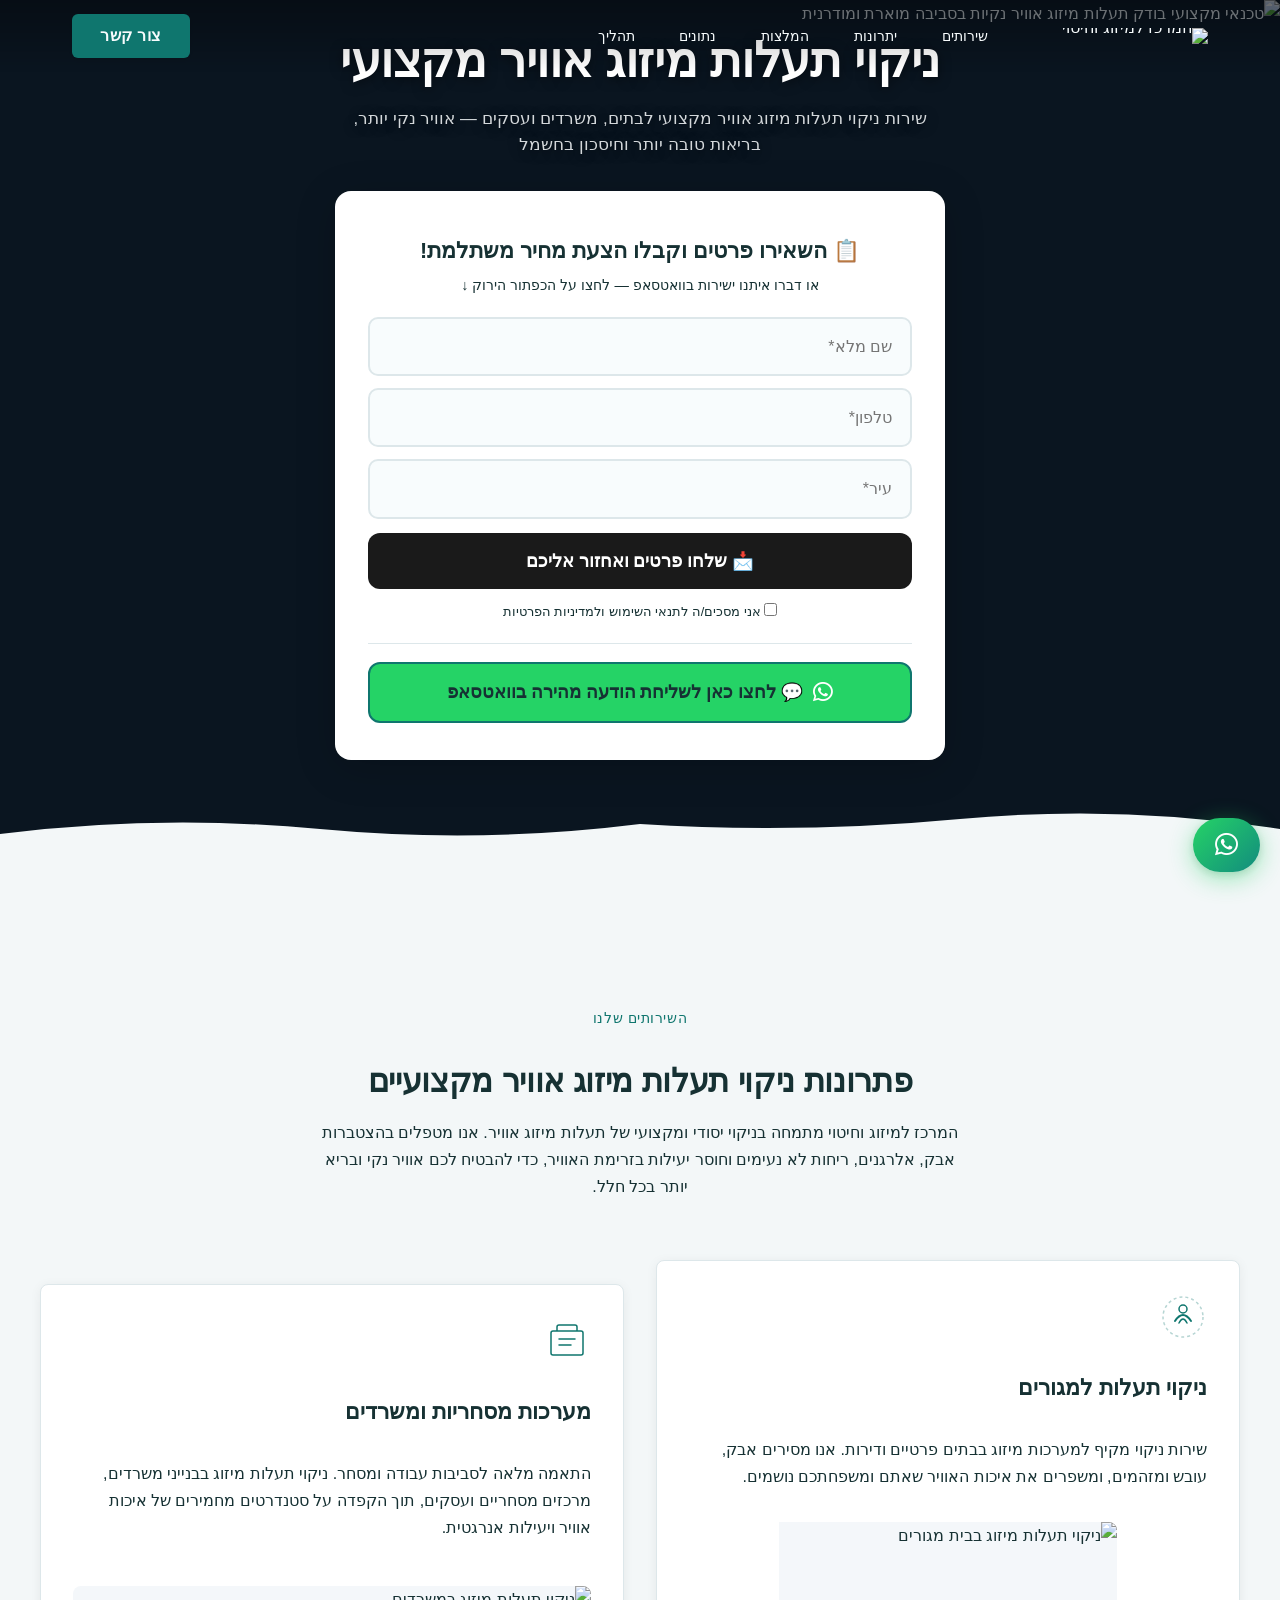
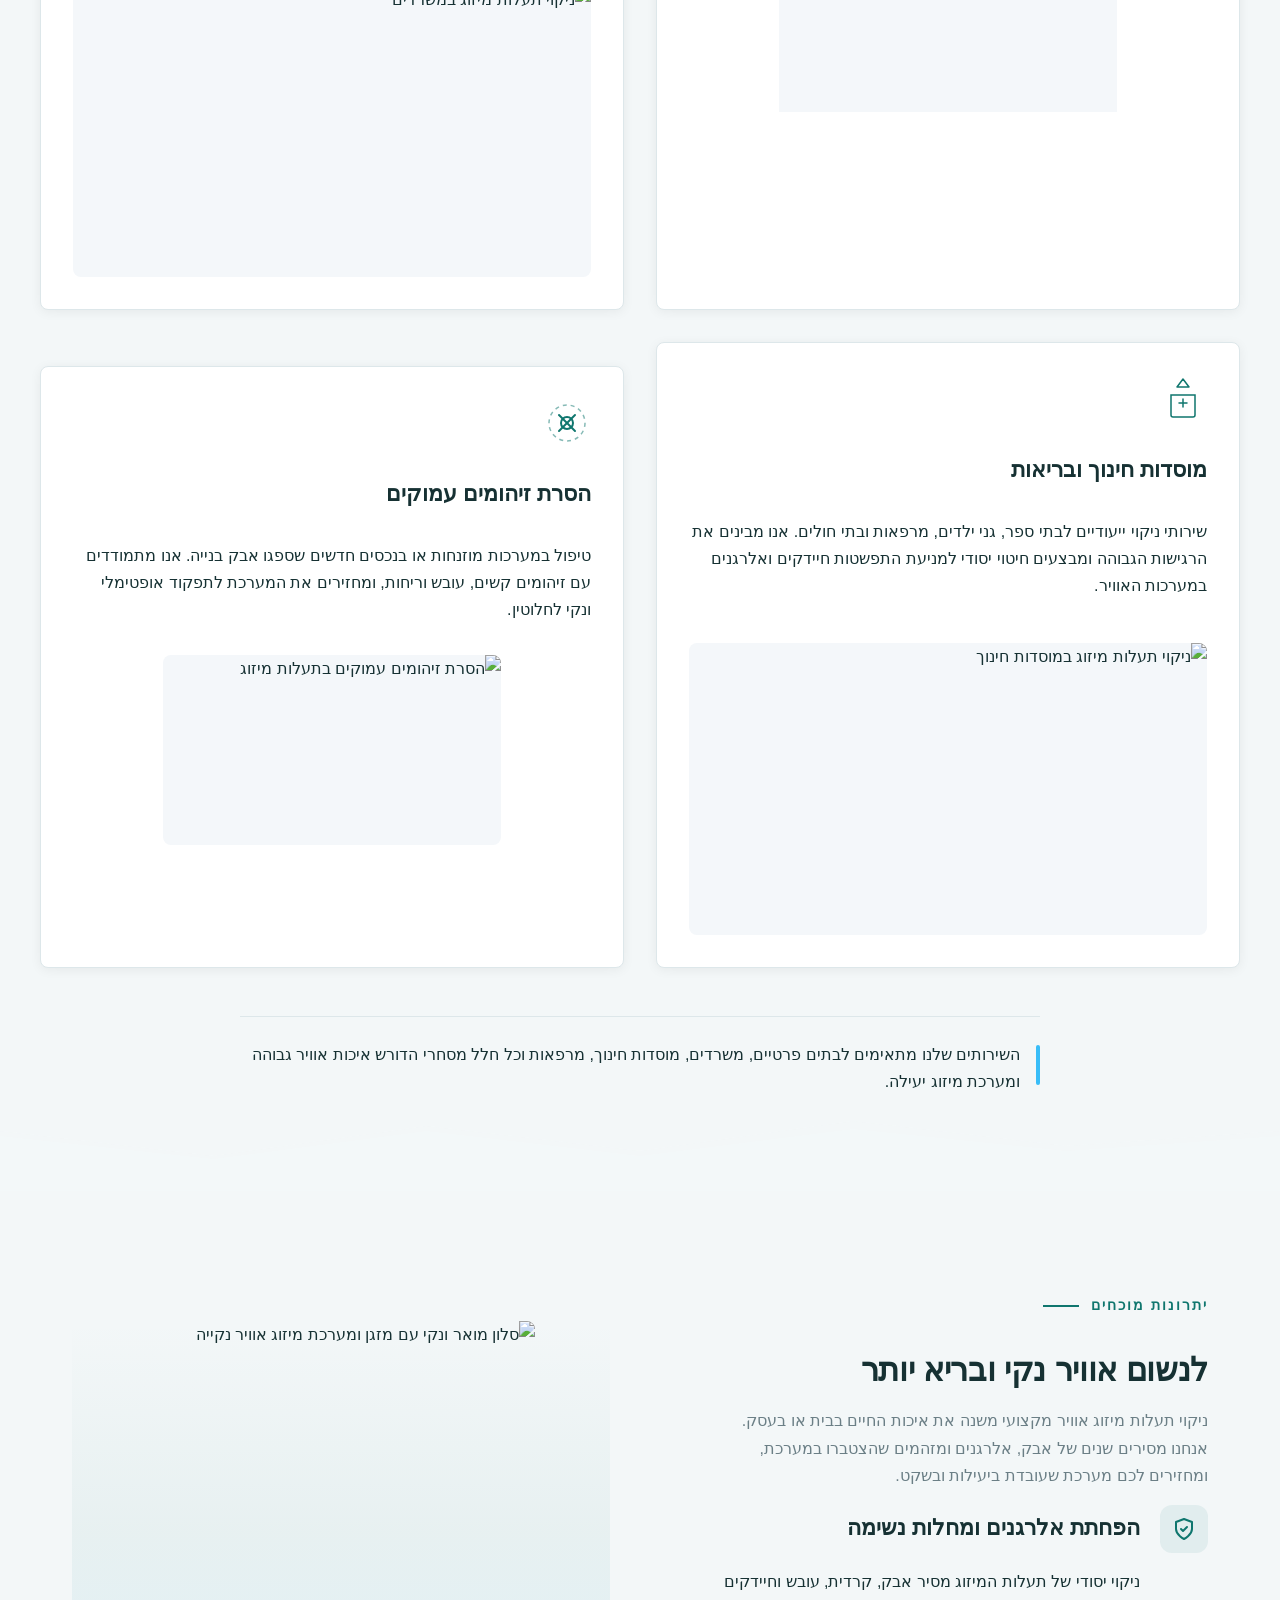
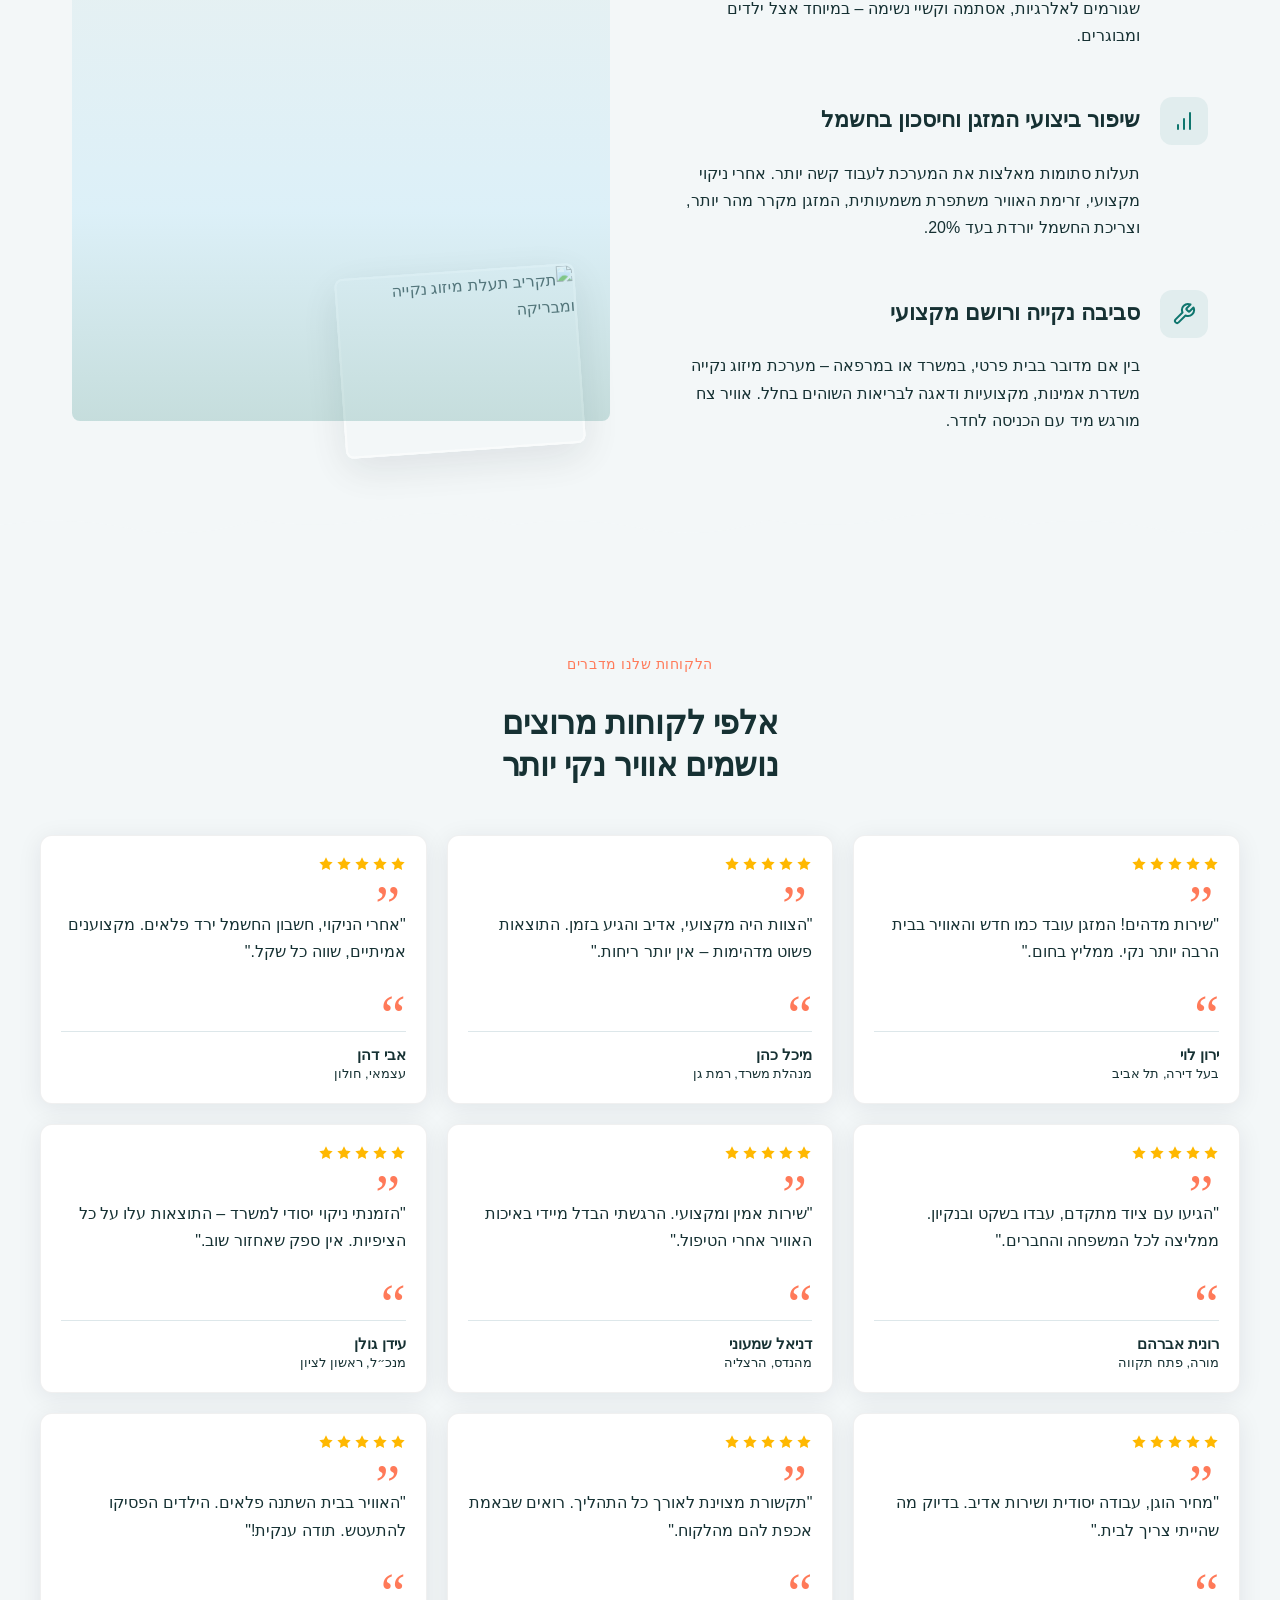
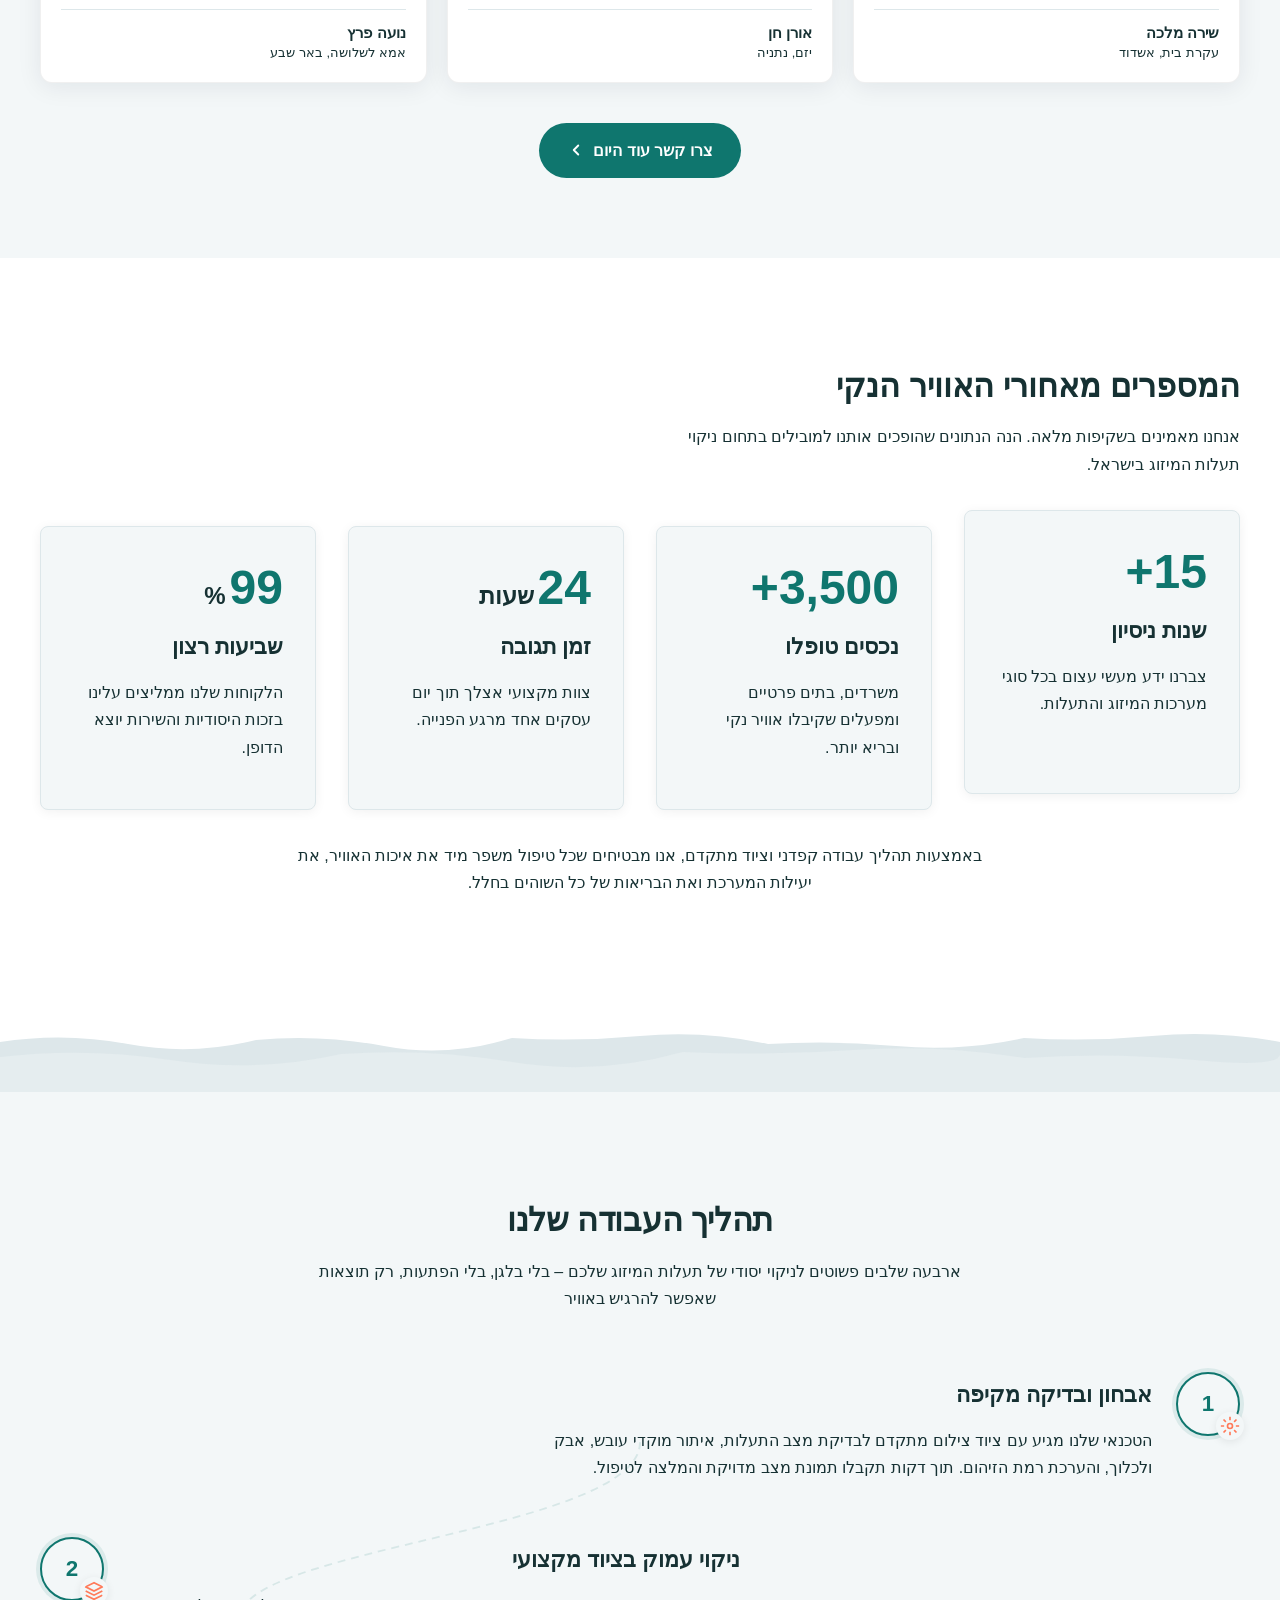
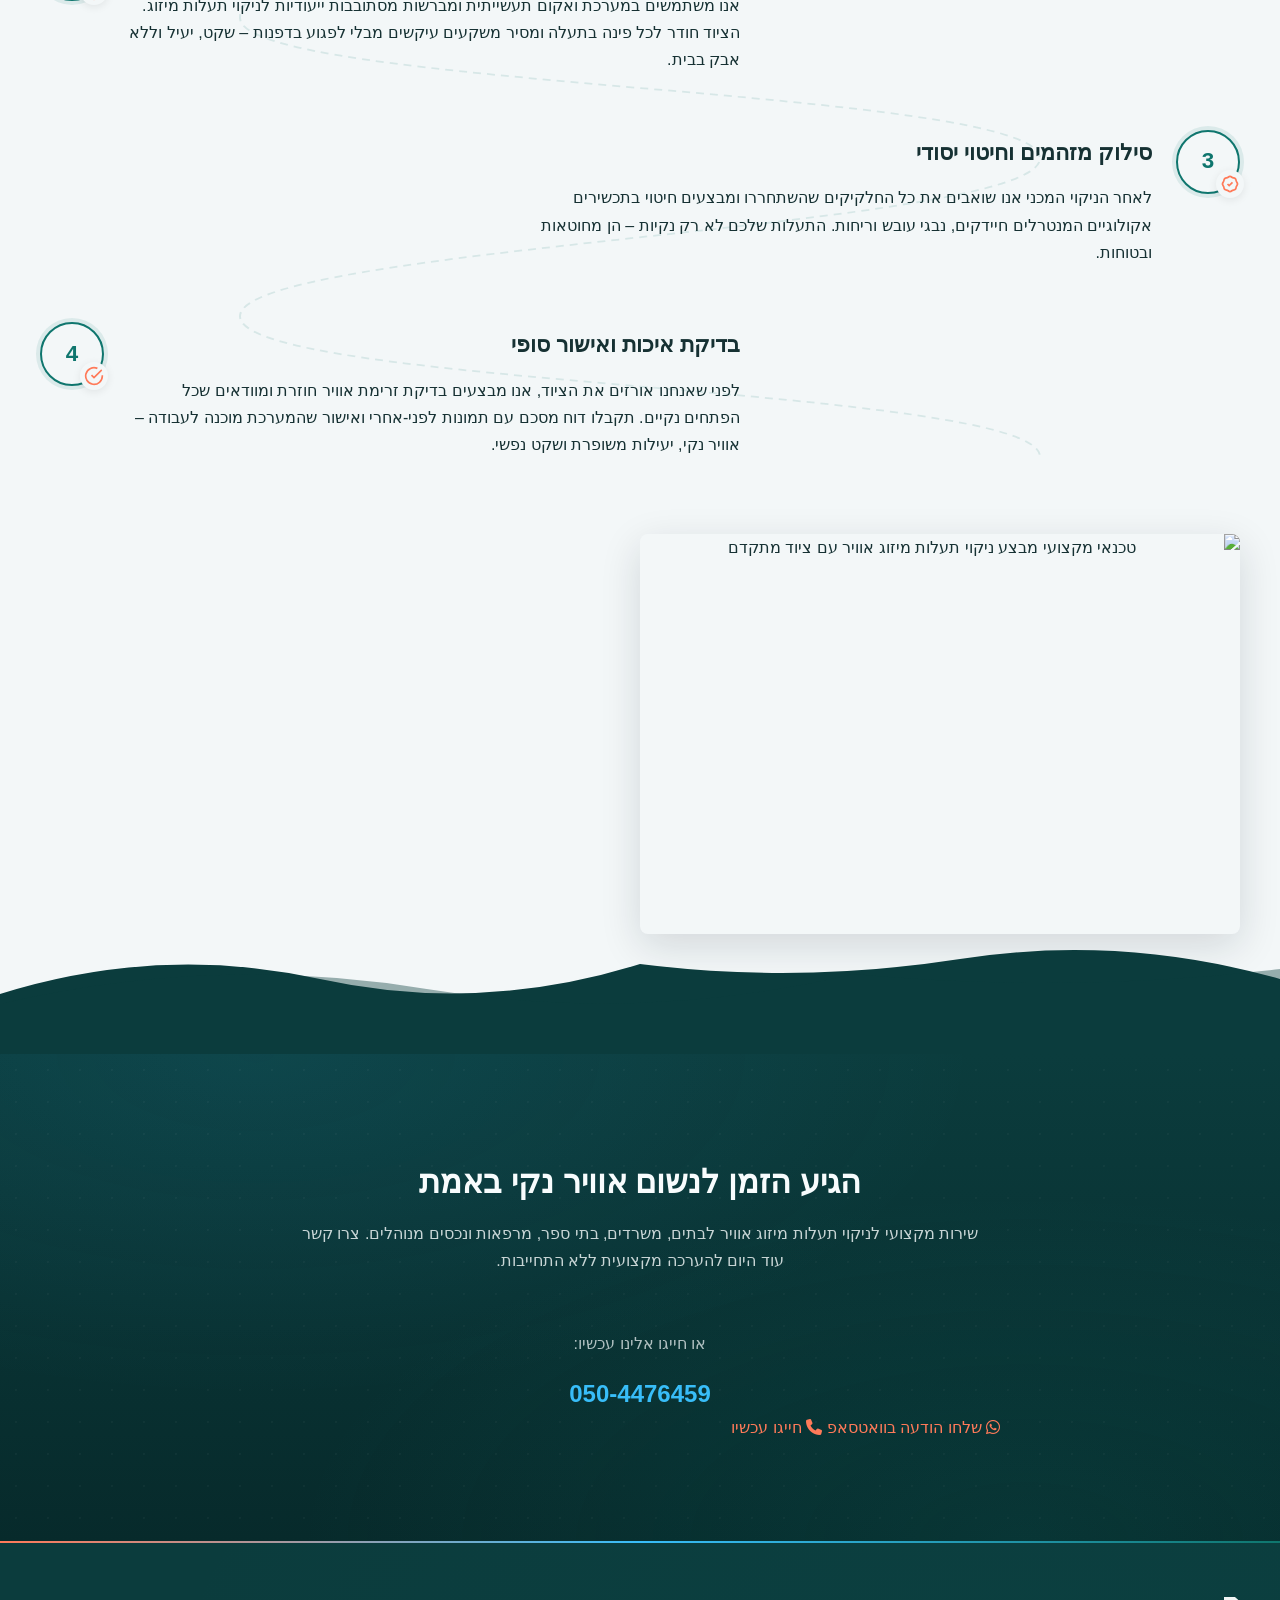
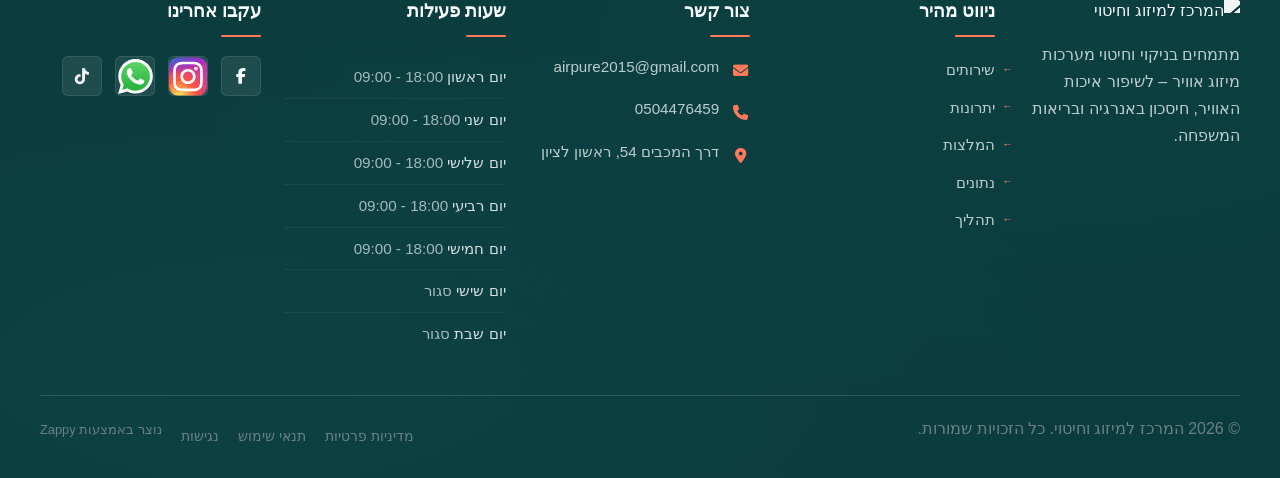
==== public/index.html @ e96dd07a "Background sync: Progressive GitHub Sync" ====
<!DOCTYPE html>
<html lang="he" dir="rtl">
<head>
    <meta charset="UTF-8">
    <meta name="viewport" content="width=device-width, initial-scale=1.0">
    <meta name="robots" content="index, follow">
    <title>ניקוי צינורות מיזוג אוויר מקצועי — המרכז למיזוג וחיטוי</title>
    <meta name="description" content="מחפשים שירותי ניקוי תעלות מיזוג אוויר שיחזירו לכם אוויר נקי ובריא? במרכז למיזוג וחיטוי אנו מתמחים בניקוי יסודי של מערכות מיזוג, לשיפור איכות האוויר ויעילות המערכת. הזמינו עכשיו!">
    <meta name="keywords" content="שירותי ניקוי תעלות, ניקוי תעלות מיזוג אוויר, ניקוי מערכות מיזוג, שירותי מיזוג וחיטוי, תחזוקת מיזוג אוויר">
    
    <!-- Favicons -->
    <link rel="icon" type="image/x-icon" href="/assets/favicon.ico">
    <link rel="icon" type="image/png" sizes="16x16" href="/assets/favicon-16x16.png">
    <link rel="icon" type="image/png" sizes="32x32" href="/assets/favicon-32x32.png">
    <link rel="icon" type="image/png" sizes="48x48" href="/assets/favicon-48x48.png">
    <link rel="icon" type="image/png" sizes="192x192" href="/assets/favicon-192x192.png">
    <link rel="icon" type="image/png" sizes="512x512" href="/assets/favicon-512x512.png">
    <link rel="apple-touch-icon" href="/assets/apple-touch-icon.png">
    <!-- Zappy Analytics -->
<script>
(function() {
  'use strict';
  
  // Configuration
  var config = {
    websiteId: 'f05576a7-77d9-4b9e-bd73-1e20afb5a712',
    apiUrl: 'https://api.zappy5.com/api/analytics/track',
    sessionDuration: 30 * 60 * 1000, // 30 minutes
    visitorDuration: 30 * 24 * 60 * 60 * 1000, // 30 days
    trackPageViews: true,
    trackClicks: true,
    trackFormSubmissions: true
  };
  
  // Generate or retrieve persistent visitor ID (30 days)
  function getVisitorId() {
    var visitorKey = 'zappy_visitor_' + config.websiteId;
    var visitor = null;
    
    try {
      visitor = localStorage.getItem(visitorKey);
      if (visitor) {
        var visitorData = JSON.parse(visitor);
        var now = Date.now();
        
        // Check if visitor ID is still valid (30 days)
        if (now - visitorData.created < config.visitorDuration) {
          // Update last seen timestamp
          visitorData.lastSeen = now;
          localStorage.setItem(visitorKey, JSON.stringify(visitorData));
          return visitorData.id;
        }
      }
    } catch (e) {
      console.warn('Zappy Analytics: LocalStorage not available');
    }
    
    // Generate new visitor ID
    var newVisitorId = 'zv_' + Date.now() + '_' + Math.random().toString(36).substr(2, 9);
    
    try {
      localStorage.setItem(visitorKey, JSON.stringify({
        id: newVisitorId,
        created: Date.now(),
        lastSeen: Date.now()
      }));
    } catch (e) {
      // Continue without local storage
    }
    
    return newVisitorId;
  }
  
  // Generate or retrieve session ID (30 minutes)
  function getSessionId() {
    var sessionKey = 'zappy_session_' + config.websiteId;
    var session = null;
    
    try {
      session = sessionStorage.getItem(sessionKey);
      if (session) {
        var sessionData = JSON.parse(session);
        var now = Date.now();
        
        // Check if session is still valid
        if (now - sessionData.timestamp < config.sessionDuration) {
          // Update timestamp
          sessionData.timestamp = now;
          sessionStorage.setItem(sessionKey, JSON.stringify(sessionData));
          return sessionData.id;
        }
      }
    } catch (e) {
      console.warn('Zappy Analytics: SessionStorage not available');
    }
    
    // Generate new session ID
    var newSessionId = 'zs_' + Date.now() + '_' + Math.random().toString(36).substr(2, 9);
    
    try {
      sessionStorage.setItem(sessionKey, JSON.stringify({
        id: newSessionId,
        timestamp: Date.now()
      }));
    } catch (e) {
      // Continue without session storage
    }
    
    return newSessionId;
  }
  
  var visitorId = getVisitorId();
  var sessionId = getSessionId();
  
  // Track an event
  function trackEvent(eventType, data) {
    data = data || {};
    
    var eventData = {
      website_id: config.websiteId,
      event_type: eventType,
      page_path: window.location.pathname,
      referrer: document.referrer || 'direct',
      visitor_id: visitorId,
      session_id: sessionId,
      metadata: data
    };
    
    // Use sendBeacon if available (better for page unload events)
    if (navigator.sendBeacon) {
      var blob = new Blob([JSON.stringify(eventData)], { type: 'application/json' });
      navigator.sendBeacon(config.apiUrl, blob);
    } else {
      // Fallback to fetch
      fetch(config.apiUrl, {
        method: 'POST',
        headers: {
          'Content-Type': 'application/json'
        },
        body: JSON.stringify(eventData),
        keepalive: true
      }).catch(function(error) {
        console.warn('Zappy Analytics: Failed to track event', error);
      });
    }
  }
  
  // Track page view
  if (config.trackPageViews) {
    trackEvent('pageview', {
      title: document.title,
      url: window.location.href
    });
  }
  
  // Track clicks on important elements
  if (config.trackClicks) {
    document.addEventListener('click', function(e) {
      var target = e.target;
      
      // Track button clicks (counted as actions)
      if (target.tagName === 'BUTTON' || target.closest('button')) {
        var button = target.tagName === 'BUTTON' ? target : target.closest('button');
        trackEvent('click', {
          element: 'button',
          text: button.textContent.trim().substring(0, 100),
          id: button.id || null,
          class: button.className || null
        });
      }
      
      // Track link clicks (navigation - not counted as actions)
      else if (target.tagName === 'A' || target.closest('a')) {
        var link = target.tagName === 'A' ? target : target.closest('a');
        trackEvent('navigation', {
          element: 'link',
          text: link.textContent.trim().substring(0, 100),
          href: link.href,
          external: link.hostname !== window.location.hostname
        });
      }
    }, true);
  }
  
  // Track form submissions
  if (config.trackFormSubmissions) {
    document.addEventListener('submit', function(e) {
      var form = e.target;
      
      trackEvent('form_submit', {
        form_id: form.id || null,
        form_name: form.name || null,
        form_action: form.action || null,
        form_method: form.method || 'GET'
      });
    }, true);
  }
  
  // Track time on page (send on page unload)
  var pageLoadTime = Date.now();
  
  window.addEventListener('beforeunload', function() {
    var timeOnPage = Math.floor((Date.now() - pageLoadTime) / 1000); // in seconds
    
    trackEvent('page_unload', {
      time_on_page: timeOnPage,
      page_path: window.location.pathname
    });
  });
  
  // Expose tracking function globally for custom events
  window.zappyAnalytics = {
    track: trackEvent,
    getVisitorId: function() { return visitorId; },
    getSessionId: function() { return sessionId; }
  };
  
})();
</script>
<!-- End Zappy Analytics -->
    <meta property="og:title" content="ניקוי צינורות מיזוג אוויר מקצועי — המרכז למיזוג וחיטוי">
    <meta property="og:description" content="מחפשים שירותי ניקוי תעלות מיזוג אוויר שיחזירו לכם אוויר נקי ובריא? במרכז למיזוג וחיטוי אנו מתמחים בניקוי יסודי של מערכות מיזוג, לשיפור איכות האוויר ויעילות המערכת. הזמינו עכשיו!">
    <meta name="twitter:card" content="summary_large_image">
    <meta name="twitter:title" content="ניקוי צינורות מיזוג אוויר מקצועי — המרכז למיזוג וחיטוי">
    <meta name="twitter:description" content="מחפשים שירותי ניקוי תעלות מיזוג אוויר שיחזירו לכם אוויר נקי ובריא? במרכז למיזוג וחיטוי אנו מתמחים בניקוי יסודי של מערכות מיזוג, לשיפור איכות האוויר ויעילות המערכת. הזמינו עכשיו!">
    <script type="application/ld+json">{"@context":"https://schema.org","@graph":[{"@type":"LocalBusiness","@id":"https://hamerkaz-lemizug-vehituy.zappy5.app#organization","name":"המרכז למיזוג וחיטוי","url":"https://hamerkaz-lemizug-vehituy.zappy5.app","description":"A professional air conditioning duct cleaning company focused on high conversion. The business provides specialized cleaning services for AC ducts, targeting homeowners and businesses who want clean, healthy air and efficient cooling systems.","address":{"@type":"PostalAddress","streetAddress":"דרך המכבים 54, ראשון לציון "},"contactPoint":[{"@type":"ContactPoint","contactType":"customer service","email":"airpure2015@gmail.com","telephone":"0504476459"}]},{"@type":"WebSite","@id":"https://hamerkaz-lemizug-vehituy.zappy5.app#website","url":"https://hamerkaz-lemizug-vehituy.zappy5.app","name":"המרכז למיזוג וחיטוי","publisher":{"@id":"https://hamerkaz-lemizug-vehituy.zappy5.app#organization"}},{"@type":"ContactPage","@id":"https://hamerkaz-lemizug-vehituy.zappy5.app#contactpage","url":"https://hamerkaz-lemizug-vehituy.zappy5.app","name":"ניקוי צינורות מיזוג אוויר מקצועי — המרכז למיזוג וחיטוי","mainEntity":{"@id":"https://hamerkaz-lemizug-vehituy.zappy5.app#organization"},"potentialAction":{"@type":"CommunicateAction","target":{"@type":"EntryPoint","urlTemplate":"https://hamerkaz-lemizug-vehituy.zappy5.app/api/email/contact-form","actionPlatform":["http/method=POST"],"contentType":"application/json"},"instrument":[{"@type":"PropertyValue","name":"name","propertyID":"text","valueRequired":true,"description":"שם מלא*"},{"@type":"PropertyValue","name":"phone","propertyID":"tel","valueRequired":true,"description":"טלפון*"},{"@type":"PropertyValue","name":"city","propertyID":"text","valueRequired":true,"description":"עיר*"},{"@type":"PropertyValue","name":"privacy_consent","propertyID":"checkbox","valueRequired":true}]}}]}</script>
    <meta property="og:type" content="website">
  <meta property="og:locale" content="he_IL">
  
  
  
  
  
  <link rel="stylesheet" href="https://cdnjs.cloudflare.com/ajax/libs/font-awesome/6.4.0/css/all.min.css">
  <style>
    .skip-link { position: absolute; top: 0; left: 0; transform: translateY(-200%); padding: 12px 18px; background: var(--bg-dark, #1a1a1a); color: var(--text-light, #fff); font-weight: 600; border-radius: 0 0 8px 0; z-index: 10000; }
    .skip-link:focus { transform: none; outline: 2px solid var(--ring, #fff); outline-offset: 2px; }
    :focus-visible { outline: 2px solid var(--ring, currentColor); outline-offset: 3px; }
  </style>


  
    <!-- Favicons -->
    <link rel="icon" type="image/x-icon" href="/assets/favicon.ico">
    <link rel="icon" type="image/png" sizes="16x16" href="/assets/favicon-16x16.png">
    <link rel="icon" type="image/png" sizes="32x32" href="/assets/favicon-32x32.png">
    <link rel="icon" type="image/png" sizes="48x48" href="/assets/favicon-48x48.png">
    <link rel="icon" type="image/png" sizes="192x192" href="/assets/favicon-192x192.png">
    <link rel="icon" type="image/png" sizes="512x512" href="/assets/favicon-512x512.png">
    <link rel="apple-touch-icon" href="/assets/apple-touch-icon.png">
    <!-- Cookie Consent -->
    <link rel="stylesheet" href="https://cdn.jsdelivr.net/npm/vanilla-cookieconsent@3/dist/cookieconsent.css">
    <script src="https://cdn.jsdelivr.net/npm/vanilla-cookieconsent@3/dist/cookieconsent.umd.js"></script>
    <!-- Mickidum Accessibility Toolbar -->
    <script src="https://cdn.jsdelivr.net/gh/mickidum/acc_toolbar/acctoolbar/acctoolbar.min.js"></script>

<style data-zappy-section-v2-css="true">
/* V2 Regenerated Section CSS */
.index-testimonials-section {
  background: var(--bg-light);
  color: var(--text-dark);
  padding: 80px 16px;
  position: relative;
  overflow: hidden;
}

.index-testimonials-section__container {
  max-width: 1200px;
  margin: 0 auto;
  position: relative;
  z-index: 2;
}

/* Header */
.index-testimonials-section__header {
  text-align: center;
  margin-bottom: 48px;
}

.index-testimonials-section__label {
  display: inline-block;
  font-size: 0.8rem;
  font-weight: 600;
  letter-spacing: 0.04em;
  text-transform: uppercase;
  color: var(--accent);
  margin-bottom: 12px;
}

.index-testimonials-section__title {
  font-size: 2.1rem;
  font-weight: 700;
  letter-spacing: -0.01em;
  line-height: 1.25;
  color: var(--text-dark);
  margin: 0;
}

/* Grid */
.index-testimonials-section__grid {
  display: grid;
  grid-template-columns: repeat(3, 1fr);
  gap: 20px;
  direction: rtl;
}

/* Card */
.index-testimonials-section__card {
  background: #FFFFFF;
  border-radius: 12px;
  box-shadow: 0 4px 24px rgba(13, 30, 46, 0.08);
  padding: 20px;
  border: 1px solid rgba(0, 0, 0, 0.06);
  display: flex;
  flex-direction: column;
  transition: transform 0.2s ease, box-shadow 0.2s ease;
  min-width: 0;
}

.index-testimonials-section__card:hover {
  transform: translateY(-4px);
  box-shadow: 0 12px 40px rgba(13, 30, 46, 0.14);
}

/* Stars */
.index-testimonials-section__stars {
  display: flex;
  gap: 2px;
  color: #FFB800;
  margin-bottom: 12px;
  flex-shrink: 0;
}

.index-testimonials-section__stars svg {
  width: 16px;
  height: 16px;
}

/* Quote */
.index-testimonials-section__quote {
  margin: 0 0 16px 0;
  flex-grow: 1;
}

.index-testimonials-section__quote p {
  font-size: 0.95rem;
  font-weight: 400;
  line-height: 1.7;
  color: var(--text-dark);
  margin: 0;
  text-align: right;
}

/* Author */
.index-testimonials-section__author {
  display: flex;
  flex-direction: column;
  border-top: 1px solid var(--border-light);
  padding-top: 12px;
  margin-top: auto;
}

.index-testimonials-section__name {
  font-weight: 700;
  font-size: 0.95rem;
  color: var(--text-dark);
  line-height: 1.4;
}

.index-testimonials-section__role {
  font-size: 0.8rem;
  color: var(--text-muted);
  line-height: 1.4;
}

/* CTA */
.index-testimonials-section__cta {
  text-align: center;
  margin-top: 40px;
}

.index-testimonials-section__button.btn-primary {
  background: var(--primary);
  color: #FFFFFF;
  padding: 14px 28px;
  border-radius: 50px;
  border: none;
  font-weight: 700;
  font-size: 1rem;
  display: inline-flex;
  align-items: center;
  gap: 8px;
  cursor: pointer;
  text-decoration: none;
  transition: background 0.2s ease, box-shadow 0.2s ease;
}

.index-testimonials-section__button.btn-primary:hover {
  background: #0a5e57;
  box-shadow: 0 12px 40px rgba(15, 118, 110, 0.3);
}

.index-testimonials-section__button.btn-primary svg {
  transform: rotate(180deg);
}

/* Responsive */
@media (max-width: 768px) {
  .index-testimonials-section {
    padding: 60px 16px;
  }

  .index-testimonials-section__header {
    margin-bottom: 32px;
  }

  .index-testimonials-section__title {
    font-size: 1.75rem;
  }

  .index-testimonials-section__grid {
    grid-template-columns: 1fr !important;
    gap: 16px;
  }

  .index-testimonials-section__card {
    padding: 16px;
  }

  .index-testimonials-section__cta {
    margin-top: 32px;
  }

  .index-testimonials-section__button.btn-primary {
    width: 100%;
    justify-content: center;
  }
}
</style>
    <link rel="stylesheet" href="/styles.css">
    <script>window.ZAPPY_WEBSITE_ID = "f05576a7-77d9-4b9e-bd73-1e20afb5a712"; window.ZAPPY_API_BASE = "https://api.zappy5.com";</script>

    <style id="zappy-dropdown-submenu-styles">
      /* ========== DESKTOP DROPDOWN SUBMENU STYLES ========== */
      /* Base styles for dropdown submenus - parent must be positioned */
      .nav-menu li:has(.sub-menu), nav li:has(.sub-menu), .navbar li:has(.sub-menu), #navMenu li:has(.sub-menu) { position: relative; }
      /* Submenu base - hidden by default */
      .nav-menu .sub-menu, nav .sub-menu, .navbar .sub-menu, #navMenu .sub-menu { display: block !important; position: absolute !important; top: 100%; left: 0; min-width: 220px; background: white; border-radius: 8px; box-shadow: 0 8px 25px rgba(0,0,0,0.15); padding: 8px 0; opacity: 0; visibility: hidden; transform: translateY(10px); transition: all 0.3s ease; z-index: 1000; list-style: none; pointer-events: none; }
      /* CRITICAL: Desktop hover styles to show dropdown */
      .nav-menu li:hover > .sub-menu, nav li:hover > .sub-menu, .navbar li:hover > .sub-menu, #navMenu li:hover > .sub-menu { opacity: 1 !important; visibility: visible !important; transform: translateY(0) !important; pointer-events: auto !important; }
      /* Submenu item styling */
      .sub-menu li { list-style: none; margin: 0; padding: 0; }
      .sub-menu a { display: block !important; padding: 10px 16px !important; color: var(--text-dark, #333) !important; font-weight: 500; text-decoration: none; white-space: nowrap; transition: background-color 0.2s; }
      .sub-menu .zappy-nav-child > a { padding-left: 28px !important; font-size: 0.9em !important; opacity: 0.85 !important; }
      [dir="rtl"] .sub-menu .zappy-nav-child > a, html[lang="he"] .sub-menu .zappy-nav-child > a, html[lang="ar"] .sub-menu .zappy-nav-child > a { padding-left: 10px !important; padding-right: 28px !important; }
      .sub-menu .zappy-nav-parent > a { font-weight: 600 !important; }
      .sub-menu a:hover { background-color: #f5f5f5; }
      /* RTL (Hebrew/Arabic) dropdown positioning */
      [dir="rtl"] .nav-menu .sub-menu, [dir="rtl"] nav .sub-menu, [dir="rtl"] .navbar .sub-menu, html[lang="he"] .nav-menu .sub-menu, html[lang="he"] nav .sub-menu, html[lang="he"] .navbar .sub-menu, html[lang="ar"] .nav-menu .sub-menu, html[lang="ar"] nav .sub-menu, html[lang="ar"] .navbar .sub-menu { left: auto !important; right: 0 !important; }
      /* Hide empty dropdown menus (exclude catalog sub-menus that use <a> children instead of <li>) */
      .sub-menu:empty, .sub-menu:not(:has(li:not(.zappy-hidden-menu-item))):not(:has(> a)), .sub-menu:not(:has(li)):not(:has(> a)) { display: none !important; opacity: 0 !important; visibility: hidden !important; pointer-events: none !important; }
      /* Desktop: show submenu on Menu Group hover */
      li:has(.menu-group-title):hover > .sub-menu { opacity: 1 !important; visibility: visible !important; transform: translateY(0) !important; pointer-events: auto !important; }
      /* Menu Group title styling */
      .nav-menu > li > .menu-group-title, #navMenu > li > .menu-group-title { display: inline-block; padding: 0.5rem 1rem; cursor: default; user-select: none; }
      
      /* ========== MOBILE SUBMENU STYLES ========== */
      @media (max-width: 768px) {
        .nav-menu .sub-menu, nav .sub-menu, .navbar .sub-menu, #navMenu .sub-menu { position: static !important; transform: none !important; box-shadow: none !important; background: transparent !important; max-height: 0; overflow: hidden; opacity: 0; visibility: hidden; transition: max-height 0.3s ease, opacity 0.3s ease; padding: 0 !important; border-radius: 0 !important; }
        .navbar .sub-menu.mobile-expanded, .nav-menu .sub-menu.mobile-expanded, #navMenu .sub-menu.mobile-expanded { max-height: none !important; overflow-y: visible !important; opacity: 1 !important; visibility: visible !important; padding: 8px 0 8px 16px !important; }
        [dir="rtl"] .sub-menu.mobile-expanded, html[lang="he"] .sub-menu.mobile-expanded { padding: 8px 16px 8px 0 !important; }
        /* Disable hover behavior on mobile */
        .nav-menu li:hover > .sub-menu, nav li:hover > .sub-menu, .navbar li:hover > .sub-menu, #navMenu li:hover > .sub-menu { opacity: 0; visibility: hidden; pointer-events: none; }
        .nav-menu li > .sub-menu.mobile-expanded, nav li > .sub-menu.mobile-expanded, .navbar li > .sub-menu.mobile-expanded, #navMenu li > .sub-menu.mobile-expanded { opacity: 1 !important; visibility: visible !important; pointer-events: auto !important; }
        .nav-menu li:has(.sub-menu), nav li:has(.sub-menu), .navbar li:has(.sub-menu), #navMenu li:has(.sub-menu) { display: flex !important; flex-wrap: wrap !important; align-items: center !important; position: relative !important; min-height: 44px !important; }
        .nav-menu li:has(.sub-menu) > a, nav li:has(.sub-menu) > a, .navbar li:has(.sub-menu) > a, #navMenu li:has(.sub-menu) > a { flex: 1 !important; min-width: 0 !important; }
        .nav-menu li:has(.sub-menu) > .menu-group-title, nav li:has(.sub-menu) > .menu-group-title, .navbar li:has(.sub-menu) > .menu-group-title, #navMenu li:has(.sub-menu) > .menu-group-title { flex: 1 !important; min-width: 0 !important; padding: 0 !important; line-height: inherit !important; }
        .nav-menu li:has(.sub-menu) > .sub-menu, nav li:has(.sub-menu) > .sub-menu, .navbar li:has(.sub-menu) > .sub-menu, #navMenu li:has(.sub-menu) > .sub-menu { flex-basis: 100% !important; width: 100% !important; }
        .nav-menu li:has(.sub-menu) > a [class*="chevron"], .nav-menu li:has(.sub-menu) > a [class*="arrow"], .nav-menu li:has(.sub-menu) > a .fa-chevron-down, .nav-menu li:has(.sub-menu) > a .fa-angle-down, nav li:has(.sub-menu) > a [class*="chevron"], nav li:has(.sub-menu) > a [class*="arrow"], #navMenu li:has(.sub-menu) > a [class*="chevron"], #navMenu li:has(.sub-menu) > a [class*="arrow"] { display: none !important; visibility: hidden !important; }
        .mobile-submenu-toggle { display: flex !important; align-items: center !important; justify-content: center !important; width: 44px !important; height: auto !important; background: transparent !important; border: none !important; cursor: pointer !important; color: var(--text-light) !important; position: static !important; flex-shrink: 0 !important; align-self: stretch !important; z-index: 2 !important; padding: 0 !important; margin: 0 !important; }
        .mobile-submenu-toggle::after { content: '' !important; width: 0 !important; height: 0 !important; border-left: 6px solid transparent !important; border-right: 6px solid transparent !important; border-top: 7px solid currentColor !important; transition: transform 0.3s ease !important; }
        .mobile-submenu-toggle.expanded::after { transform: rotate(180deg) !important; }
        .sub-menu a { padding: 10px 0 !important; display: block !important; color: var(--text-light) !important; white-space: normal !important; }
        .sub-menu .zappy-nav-child > a { padding-left: 28px !important; font-size: 0.9em !important; opacity: 0.85 !important; }
        [dir="rtl"] .sub-menu .zappy-nav-child > a, html[lang="he"] .sub-menu .zappy-nav-child > a, html[lang="ar"] .sub-menu .zappy-nav-child > a { padding-left: 0 !important; padding-right: 28px !important; }
        .sub-menu .zappy-nav-parent > a { font-weight: 600 !important; }
        .nav-menu.active, #navMenu.active { max-width: 100vw !important; overflow-x: hidden !important; box-sizing: border-box !important; }
        .navbar .sub-menu li a, nav.navbar .sub-menu li a, .zappy-products-dropdown .sub-menu a { color: var(--text-light) !important; }
      }
      @media (min-width: 769px) { .mobile-submenu-toggle { display: none !important; } }
    </style>

    <style id="zappy-widget-visibility">
      html[dir="rtl"] .whatsapp-float { right: 20px !important; left: auto !important; }
      html[dir="ltr"] .whatsapp-float, html:not([dir]) .whatsapp-float { left: 20px !important; right: auto !important; }
      html[dir="rtl"] #mic-access-tool-general-button, html[dir="rtl"] .mic-access-tool-general-button,
      html[dir="rtl"] #mic-init-access-tool .mic-access-tool-general-button,
      html[dir="rtl"] #mic-init-access-tool #mic-access-tool-general-button,
      html[dir="rtl"] ._access-icon { left: 20px !important; right: auto !important; }
      html[dir="ltr"] #mic-access-tool-general-button, html[dir="ltr"] .mic-access-tool-general-button,
      html[dir="ltr"] #mic-init-access-tool .mic-access-tool-general-button,
      html[dir="ltr"] #mic-init-access-tool #mic-access-tool-general-button,
      html[dir="ltr"] ._access-icon,
      html:not([dir]) #mic-access-tool-general-button, html:not([dir]) .mic-access-tool-general-button,
      html:not([dir]) #mic-init-access-tool .mic-access-tool-general-button,
      html:not([dir]) #mic-init-access-tool #mic-access-tool-general-button,
      html:not([dir]) ._access-icon { right: 20px !important; left: auto !important; }
      @media (max-width: 768px) { .whatsapp-float { display: flex !important; } }
      @media (min-width: 769px) { .whatsapp-float { display: flex !important; } }
      @media (max-width: 768px) {
        #mic-access-tool-general-button, .mic-access-tool-general-button,
        #mic-init-access-tool .mic-access-tool-general-button, #mic-init-access-tool #mic-access-tool-general-button,
        ._access-icon { display: flex !important; visibility: visible !important; opacity: 1 !important; pointer-events: auto !important; }
        #mic-access-tool-box.opened-mic-access-tool, .mic-access-tool-box.opened-mic-access-tool,
        #mic-init-access-tool #mic-access-tool-box.opened-mic-access-tool {
          visibility: visible !important; opacity: 1 !important; pointer-events: auto !important;
        }
      }
      @media (min-width: 769px) {
        #mic-access-tool-general-button, .mic-access-tool-general-button,
        #mic-init-access-tool .mic-access-tool-general-button, #mic-init-access-tool #mic-access-tool-general-button,
        ._access-icon { display: flex !important; visibility: visible !important; opacity: 1 !important; pointer-events: auto !important; }
        #mic-access-tool-box.opened-mic-access-tool, .mic-access-tool-box.opened-mic-access-tool,
        #mic-init-access-tool #mic-access-tool-box.opened-mic-access-tool {
          visibility: visible !important; opacity: 1 !important; pointer-events: auto !important;
        }
      }
    </style>
</head>
<body>
<a class="skip-link" href="#main">דלג לתוכן הראשי</a>
  <nav class="navbar" dir="rtl">
  <button class="mobile-toggle" id="mobileToggle" aria-label="Menu">
    <svg class="hamburger-icon" width="24" height="24" viewBox="0 0 24 24" fill="none">
      <path d="M3 12h18M3 6h18M3 18h18" stroke="currentColor" stroke-width="2" stroke-linecap="round"></path>
    </svg>
    <svg class="close-icon" width="24" height="24" viewBox="0 0 24 24" fill="none" style="display: none;">
      <path d="M18 6L6 18M6 6l12 12" stroke="currentColor" stroke-width="2" stroke-linecap="round"></path>
    </svg>
  </button>
  
  <button class="phone-header-btn" data-phone="0504476459" aria-label="Call">
    <svg width="20" height="20" viewBox="0 0 24 24" fill="currentColor">
      <path d="M22 16.92v3a2 2 0 0 1-2.18 2 19.79 19.79 0 0 1-8.63-3.07 19.5 19.5 0 0 1-6-6 19.79 19.79 0 0 1-3.07-8.67A2 2 0 0 1 4.11 2h3a2 2 0 0 1 2 1.72 12.84 12.84 0 0 0 .7 2.81 2 2 0 0 1-.45 2.11L8.09 9.91a16 16 0 0 0 6 6l1.27-1.27a2 2 0 0 1 2.11-.45 12.84 12.84 0 0 0 2.81.7A2 2 0 0 1 22 16.92z"></path>
    </svg>
  </button>

  <div class="nav-container">
    <div class="nav-right-group"><div class="nav-brand">
      <a href="/" class="logo-link"><img class="logo" src="/assets/site-----image-1.webp" alt="המרכז למיזוג וחיטוי"></a>
    </div><ul class="nav-menu" id="navMenu"><li><a href="#services">שירותים</a></li><li><a href="#benefits">יתרונות</a></li><li><a href="#testimonials">המלצות</a></li><li><a href="#stats">נתונים</a></li><li><a href="#process">תהליך</a></li></ul></div>
    
    
    
    <div class="nav-cta-container">
      <a href="#cta" class="nav-cta-btn">צור קשר</a>
    </div>
  </div>
</nav>
<script>

// Navbar Mobile Menu Toggle and Contrast Fix
(function() {
  // Use 'load' event instead of 'DOMContentLoaded' to ensure we run AFTER all other scripts
  window.addEventListener('load', function() {
    
    // FIX MOBILE BUTTON CONTRAST
    // Detect navbar background color and apply contrasting color to mobile buttons
    const navbar = document.querySelector('.navbar, nav, header');
    if (!navbar) {
      console.log('[Navbar] Navbar element not found');
      return;
    }
    
    // DECLARE VARIABLES EARLY to avoid Temporal Dead Zone errors
    // These are used in multiple places below
    let mobileToggle = document.getElementById('mobileToggle') ||
                       document.querySelector('.mobile-toggle') ||
                       document.querySelector('.hamburger') ||
                       document.querySelector('.hamburger-menu') ||
                       document.querySelector('.menu-toggle') ||
                       document.querySelector('.burger-menu') ||
                       document.querySelector('[aria-label="Menu"]') ||
                       document.querySelector('[aria-label="תפריט"]');
    
    const phoneBtn = document.querySelector('.phone-header-btn');
    
    const computedStyle = window.getComputedStyle(navbar);
    let bgColor = computedStyle.backgroundColor;
    
    console.log('[Navbar] Initial navbar background:', bgColor);
    
    // Check if background is transparent or rgba with 0 alpha
    const isTransparent = bgColor === 'transparent' || 
                         bgColor === 'rgba(0, 0, 0, 0)' ||
                         (bgColor.startsWith('rgba') && bgColor.includes(', 0)'));
    
    if (isTransparent) {
      // Check for background-image or gradient
      const bgImage = computedStyle.backgroundImage;
      if (bgImage && bgImage !== 'none') {
        console.log('[Navbar] Navbar has background image/gradient, using dark text');
        bgColor = 'rgb(240, 240, 240)'; // Assume light background
      } else {
        // Transparent navbar - check body background
        const bodyBg = window.getComputedStyle(document.body).backgroundColor;
        console.log('[Navbar] Navbar transparent, using body background:', bodyBg);
        bgColor = bodyBg;
      }
    }
    
    // Calculate luminance to determine if background is light or dark
    const rgb = bgColor.match(/\d+/g);
    if (rgb && rgb.length >= 3) {
      const r = parseInt(rgb[0]);
      const g = parseInt(rgb[1]);
      const b = parseInt(rgb[2]);
      const luminance = (0.299 * r + 0.587 * g + 0.114 * b) / 255;
      
      // Mobile button colors are set by Claude's AI-generated CSS (same as .nav-menu a)
      // No dynamic color overrides needed - colors come from the generated navbar CSS
      console.log('[Navbar] Mobile button colors preserved from Claude CSS (luminance:', luminance.toFixed(2) + ')');
      
      // FIX ICON SIZES - Ensure SVGs are properly sized and visible
      // INJECT CRITICAL CSS TO OVERRIDE ANY CONFLICTING RULES
      const criticalCSS = document.createElement('style');
      criticalCSS.id = 'zappy-mobile-nav-fix';
      const htmlLang = document.documentElement.lang || 'en';
      const htmlDir = document.documentElement.dir || 'ltr';
      // Check both dir attribute AND lang for RTL detection
      // dir="rtl" is the most reliable indicator
      const isRTL = htmlDir === 'rtl' || htmlLang === 'he' || htmlLang === 'ar';
      
      criticalCSS.textContent = `
        /* Hide mobile buttons on desktop, show only on mobile */
        @media (min-width: 769px) {
          .mobile-toggle,
          .phone-header-btn {
            display: none !important;
          }
        }
        
        /* Show and position mobile buttons correctly on mobile */
        @media (max-width: 768px) {
          .navbar,
          nav.navbar {
            min-height: 70px !important;
          }

          .mobile-toggle,
          .phone-header-btn {
            position: absolute !important;
            top: 0 !important;
            bottom: 0 !important;
            margin-top: auto !important;
            margin-bottom: auto !important;
            transform: none !important;
            z-index: 1001 !important;
            display: flex !important;
            align-items: center !important;
            justify-content: center !important;
            width: 36px !important;
            height: 36px !important;
            border-radius: 50% !important;
            border: none !important;
            cursor: pointer !important;
            padding: 6px !important;
            background: none !important;
            color: var(--nav-text, var(--text-light)) !important;
            touch-action: manipulation !important;
            -webkit-tap-highlight-color: transparent !important;
          }

          html[data-zappy-site-type="ecommerce"] .phone-header-btn,
          body[data-zappy-site-type="ecommerce"] .phone-header-btn,
          html[data-zappy-site-type="ecommerce"] header .phone-header-btn,
          html[data-zappy-site-type="ecommerce"] nav .phone-header-btn {
            display: none !important;
            visibility: hidden !important;
            width: 0 !important;
            height: 0 !important;
            min-width: 0 !important;
            overflow: hidden !important;
          }
          
          /* LTR positioning (default): hamburger LEFT, phone RIGHT */
          html:not([dir="rtl"]):not([lang="he"]):not([lang="ar"]) .mobile-toggle,
          html[dir="ltr"] .mobile-toggle {
            left: 12px !important;
            right: auto !important;
          }
          html:not([dir="rtl"]):not([lang="he"]):not([lang="ar"]) .phone-header-btn,
          html[dir="ltr"] .phone-header-btn {
            right: 12px !important;
            left: auto !important;
          }
          
          /* RTL positioning: hamburger RIGHT, phone LEFT */
          html[dir="rtl"] .mobile-toggle,
          html[lang="he"] .mobile-toggle,
          html[lang="ar"] .mobile-toggle {
            right: 12px !important;
            left: auto !important;
          }
          html[dir="rtl"] .phone-header-btn,
          html[lang="he"] .phone-header-btn,
          html[lang="ar"] .phone-header-btn {
            left: 12px !important;
            right: auto !important;
          }
          
          /* CRITICAL: Ensure nav-container has min-height on mobile */
          /* All children are positioned absolutely/fixed on mobile, so height:auto collapses to 0 */
          .nav-container {
            min-height: 70px !important;
            position: relative !important;
          }
          
          /* Ensure SVG icons are properly sized and inherit color */
          .mobile-toggle svg,
          .phone-header-btn svg {
            width: 24px !important;
            height: 24px !important;
            /* Don't force display - let JavaScript control hamburger/close toggle */
          }
          
          /* Reset nav-cta-container on mobile - remove desktop box-shadow/padding */
          /* that creates a visible ghost box when CTA button is hidden */
          .nav-cta-container {
            box-shadow: none !important;
            padding: 0 !important;
          }
          
          /* Hide nav-cta-container entirely on mobile when there's no lang-switcher */
          /* (only the CTA button is inside, and it's hidden on mobile) */
          .nav-cta-container:not(:has(.lang-switcher)) {
            display: none !important;
          }
          
          /* CRITICAL: Prevent hero image fade gradient from bleeding over headline text */
          /* The .image-fade-gradient has bottom: -30px (extends below parent) */
          /* On mobile stacked layout, this overlaps the h1 text below the image */
          .hero-image-column {
            overflow: hidden !important;
          }
          .image-fade-gradient {
            bottom: 0 !important;
          }
          
          /* Hide desktop language switcher on mobile - hamburger menu handles it */
          /* High specificity to override stored CSS */
          .lang-switcher,
          .nav-cta-container .lang-switcher,
          .nav-container .lang-switcher,
          .navbar .lang-switcher,
          .navbar .nav-cta-container .lang-switcher {
            display: none !important;
          }
        }
      `;
      
      // Remove existing fix if present and inject new one
      const existing = document.getElementById('zappy-mobile-nav-fix');
      if (existing) existing.remove();
      document.head.appendChild(criticalCSS);
      
      console.log('[Navbar] Critical CSS injected for mobile nav positioning');
      
      // ONLY apply inline positioning styles on mobile viewport
      // On desktop, the CSS handles hiding these buttons with display: none
      // Inline styles were breaking desktop layout by overriding CSS
      const isMobileViewport = window.innerWidth <= 768;
      
      if (mobileToggle) {
        // Icon sizing applies to all viewports for consistency
        const hamburgerIcon = mobileToggle.querySelector('.hamburger-icon');
        const closeIcon = mobileToggle.querySelector('.close-icon');
        
        if (hamburgerIcon) {
          hamburgerIcon.style.setProperty('width', '24px', 'important');
          hamburgerIcon.style.setProperty('height', '24px', 'important');
          hamburgerIcon.style.setProperty('display', 'block', 'important'); // Show hamburger by default
        }
        if (closeIcon) {
          closeIcon.style.setProperty('width', '24px', 'important');
          closeIcon.style.setProperty('height', '24px', 'important');
          closeIcon.style.setProperty('display', 'none', 'important'); // Hide close icon by default
        }
        
        // ONLY set positioning inline styles on mobile
        if (isMobileViewport) {
          mobileToggle.style.setProperty('position', 'absolute', 'important');
          mobileToggle.style.setProperty('top', '0', 'important');
          mobileToggle.style.setProperty('bottom', '0', 'important');
          mobileToggle.style.setProperty('margin-top', 'auto', 'important');
          mobileToggle.style.setProperty('margin-bottom', 'auto', 'important');
          mobileToggle.style.setProperty('transform', 'none', 'important');
          mobileToggle.style.setProperty('z-index', '1001', 'important');
          
          // Clear any inline left/right so CSS can take over based on html[dir]
          mobileToggle.style.removeProperty('left');
          mobileToggle.style.removeProperty('right');
          
          console.log('[Navbar] Mobile toggle positioning applied (mobile viewport)');
        } else {
          // On desktop, clear any positioning styles to let CSS handle it
          mobileToggle.style.removeProperty('position');
          mobileToggle.style.removeProperty('top');
          mobileToggle.style.removeProperty('transform');
          mobileToggle.style.removeProperty('z-index');
          mobileToggle.style.removeProperty('left');
          mobileToggle.style.removeProperty('right');
          console.log('[Navbar] Desktop viewport - cleared mobile toggle inline positioning');
        }
      }
      
      if (phoneBtn) {
        // Icon sizing applies to all viewports
        const phoneIcon = phoneBtn.querySelector('svg');
        if (phoneIcon) {
          phoneIcon.style.width = '24px';
          phoneIcon.style.height = '24px';
          phoneIcon.setAttribute('width', '24');
          phoneIcon.setAttribute('height', '24');
        }
        
        // ONLY set positioning inline styles on mobile
        if (isMobileViewport) {
          phoneBtn.style.setProperty('position', 'absolute', 'important');
          phoneBtn.style.setProperty('top', '0', 'important');
          phoneBtn.style.setProperty('bottom', '0', 'important');
          phoneBtn.style.setProperty('margin-top', 'auto', 'important');
          phoneBtn.style.setProperty('margin-bottom', 'auto', 'important');
          phoneBtn.style.setProperty('transform', 'none', 'important');
          phoneBtn.style.setProperty('z-index', '1001', 'important');
          
          // Clear any inline left/right so CSS can take over based on html[dir]
          phoneBtn.style.removeProperty('left');
          phoneBtn.style.removeProperty('right');
          
          console.log('[Navbar] Phone button positioning applied (mobile viewport)');
        } else {
          // On desktop, clear any positioning styles to let CSS handle it
          phoneBtn.style.removeProperty('position');
          phoneBtn.style.removeProperty('top');
          phoneBtn.style.removeProperty('transform');
          phoneBtn.style.removeProperty('z-index');
          phoneBtn.style.removeProperty('left');
          phoneBtn.style.removeProperty('right');
          console.log('[Navbar] Desktop viewport - cleared phone button inline positioning');
        }
      }
    } else {
      console.log('[Navbar] Could not parse background color:', bgColor);
    }
    
    // MOBILE MENU TOGGLE
    // Re-query in case DOM changed (mobileToggle already declared at top of function)
    mobileToggle = document.getElementById('mobileToggle') ||
                   document.querySelector('.mobile-toggle') ||
                   document.querySelector('.hamburger') ||
                   document.querySelector('.hamburger-menu') ||
                   document.querySelector('.menu-toggle') ||
                   document.querySelector('.burger-menu') ||
                   document.querySelector('[aria-label="Menu"]') ||
                   document.querySelector('[aria-label="תפריט"]');
    
    // EXPANDED SEARCH: Find nav menu by ID or class
    const navMenu = document.getElementById('navMenu') ||
                  document.querySelector('.nav-menu') ||
                  document.querySelector('.nav-links') ||
                  document.querySelector('nav ul:not(.submenu)');
    
    if (!mobileToggle || !navMenu) {
      console.log('[Navbar] Mobile toggle or menu not found:', { toggle: !!mobileToggle, menu: !!navMenu });
      return;
    }
    
    // Ensure navMenu has ID for CSS targeting
    if (!navMenu.id) {
      navMenu.id = 'navMenu';
    }
    
    console.log('[Navbar] Initializing mobile menu...');
    
    // Remove any existing event listeners by cloning the button
    const newToggle = mobileToggle.cloneNode(true);
    mobileToggle.parentNode.replaceChild(newToggle, mobileToggle);
    
    // Toggle menu handler (shared by click and touchend)
    function handleToggle(e) {
      e.preventDefault();
      e.stopPropagation();
      
      const hamburgerIcon = newToggle.querySelector('.hamburger-icon');
      const closeIcon = newToggle.querySelector('.close-icon');
      const isActive = navMenu.classList.contains('active');
      
      if (isActive) {
        // Close menu
        navMenu.classList.remove('active');
        if (hamburgerIcon) hamburgerIcon.style.setProperty('display', 'block', 'important');
        if (closeIcon) closeIcon.style.setProperty('display', 'none', 'important');
        document.body.style.overflow = '';
        console.log('[Navbar] Menu closed');
      } else {
        // Open menu
        navMenu.classList.add('active');
        if (hamburgerIcon) hamburgerIcon.style.setProperty('display', 'none', 'important');
        if (closeIcon) closeIcon.style.setProperty('display', 'block', 'important');
        document.body.style.overflow = 'hidden';
        console.log('[Navbar] Menu opened');
      }
    }
    
    // Use click for desktop/emulation and touchend as iOS Safari fallback.
    // Prevent double-fire with a timestamp guard.
    var lastToggleTime = 0;
    function guardedToggle(e) {
      var now = Date.now();
      if (now - lastToggleTime < 300) return;
      lastToggleTime = now;
      handleToggle(e);
    }
    
    newToggle.addEventListener('click', guardedToggle);
    newToggle.addEventListener('touchend', guardedToggle);
    
    // Close menu when clicking nav links (but NOT dropdown toggles)
    const navLinks = navMenu.querySelectorAll('a');
    navLinks.forEach(function(link) {
      link.addEventListener('click', function() {
        // Don't close if it's a dropdown child (unless it's a real navigation link)
        if (this.getAttribute('href') === '#') return;
        
        const hamburgerIcon = newToggle.querySelector('.hamburger-icon');
        const closeIcon = newToggle.querySelector('.close-icon');
        
        navMenu.classList.remove('active');
        if (hamburgerIcon) hamburgerIcon.style.setProperty('display', 'block', 'important');
        if (closeIcon) closeIcon.style.setProperty('display', 'none', 'important');
        document.body.style.overflow = '';
        console.log('[Navbar] Menu closed (link clicked)');
      });
    });
    
    // DROPDOWN MENU TOGGLE (for mobile and touch devices)
    var dropdownToggles = navMenu.querySelectorAll('.dropdown-toggle');
    dropdownToggles.forEach(function(toggle) {
      toggle.addEventListener('click', function(e) {
        e.preventDefault();
        e.stopPropagation();
        var parent = this.closest('.nav-dropdown');
        if (!parent) return;
        
        // Close other open dropdowns at the same level
        var siblings = parent.parentNode.querySelectorAll('.nav-dropdown.open');
        siblings.forEach(function(sib) {
          if (sib !== parent) sib.classList.remove('open');
        });
        
        parent.classList.toggle('open');
        console.log('[Navbar] Dropdown toggled:', parent.classList.contains('open') ? 'open' : 'closed');
      });
    });
    
    // Close dropdowns when clicking outside
    document.addEventListener('click', function(e) {
      if (!e.target.closest('.nav-dropdown')) {
        var openDropdowns = document.querySelectorAll('.nav-dropdown.open');
        openDropdowns.forEach(function(dd) { dd.classList.remove('open'); });
      }
    });
    
    console.log('[Navbar] Dropdown handlers initialized for ' + dropdownToggles.length + ' dropdowns');
    
    // Phone button functionality (phoneBtn already declared at top of function)
    if (phoneBtn) {
      phoneBtn.addEventListener('click', function() {
        // Get phone number from placeholder in page or use default
        const phoneLinks = document.querySelectorAll('a[href^="tel:"]');
        const phoneNumber = phoneLinks.length > 0 
          ? phoneLinks[0].getAttribute('href').replace('tel:', '')
          : '0504476459';
        
        window.location.href = 'tel:' + phoneNumber;
        console.log('[Navbar] Phone button clicked');
      });
    }
    
    console.log('[Navbar] Mobile menu initialized successfully');
    
    // WhatsApp button visibility is now controlled via CSS (siteSettings).
    // No JS-based desktop hiding — the button is visible on both mobile and desktop by default.
  });
})();

</script>
  
  <main id="main">
    <section data-band-index="0" id="hero" class="index-hero-section" data-layout-spec="בית-hero" data-hero-type="fullscreen-scrim" data-zappy-content-align="center-center">
  <!-- Background Image Layer -->
  <div class="hero-bg-wrapper">
    <img loading="eager" fetchpriority="high" data-hero-bg="true" class="hero-bg-image" data-placeholder="index-hero-image-1" data-context="Pristine HVAC duct cleaning scene in a bright modern interior. A professional technician in clean uniform inspects a freshly cleaned air duct in the ceiling. Soft beams of natural light stream through a window, illuminating floating clean air particles. Deep teal shadows in the corners, aqua highlights on the metal ductwork, cinematic mist effect suggesting purified airflow. Premium, realistic, high-end photography style." width="1200" height="600" src="/assets/site-index-hero-image-1-1780431820914-9sll7j.webp?v=1780431820914" alt="טכנאי מקצועי בודק תעלות מיזוג אוויר נקיות בסביבה מוארת ומודרנית" data-hero-background="true" data-element-type="image" data-element-id="img-1780433637692-nxs0xoohg" style="object-position: 50% 50%;">
  </div>

  <!-- Scrim Overlay for Text Legibility -->
  <div class="hero-scrim" aria-hidden="true"></div>

  <!-- Content Overlay Group -->
  <div class="hero-content-overlay" data-zappy-align-target="true" ><div class="hero-text-block"><h1 class="hero-main-title">ניקוי תעלות מיזוג אוויר מקצועי</h1>
<p class="hero-subtitle">שירות ניקוי תעלות מיזוג אוויר מקצועי לבתים, משרדים ועסקים — אוויר נקי יותר, בריאות טובה יותר וחיסכון בחשמל</p></div>
<div class="hero-form-block">
  <div class="hero-form-card">
    <h3 class="hero-form-title">📋 השאירו פרטים וקבלו הצעת מחיר משתלמת!</h3>
    <p class="hero-form-subtitle" style="color: rgb(22, 49, 51) !important;">או דברו איתנו ישירות בוואטסאפ — לחצו על הכפתור הירוק ↓</p>
    <form class="hero-contact-form">
      <div class="hero-form-fields">
        <div class="hero-form-group">
          <input class="hero-form-input" type="text" id="hero-name" name="name" placeholder="שם מלא*" required="">
        </div>
        <div class="hero-form-group">
          <input class="hero-form-input" type="tel" id="hero-phone" name="phone" placeholder="טלפון*" required="">
        </div>
        <div class="hero-form-group">
          <input class="hero-form-input" type="text" id="hero-city" name="city" placeholder="עיר*" required="">
        </div>
      </div>
      <button type="button" class="hero-form-submit btn btn-primary" data-element-type="button" data-element-id="btn-1780433637544-405j52ozs" data-native-element="true" style="outline: medium; color: var(--light-text, #ffffff) !important; border-color: var(--text-color, #1a1a1a) !important; background-color: var(--text-color, #1a1a1a) !important; background-image: none !important;" data-text-color="light">📩 שלחו פרטים ואחזור אליכם</button>
      <div class="hero-form-privacy">
        <label class="hero-form-privacy-label" style="color: rgb(22, 49, 51) !important;">
          <input type="checkbox" name="privacy_consent" required="">
          <span>אני מסכים/ה ל<a href="/terms" target="_blank" style="color: rgb(22, 49, 51) !important;">תנאי השימוש</a> ול<a href="/privacy" target="_blank" style="color: rgb(22, 49, 51) !important;">מדיניות הפרטיות</a></span>
        </label>
      </div>
    </form>
    <div class="hero-whatsapp-cta">
      <a href="https://wa.me/972504476459" class="hero-whatsapp-btn btn btn-primary" data-element-type="button" data-element-id="btn-1780433637544-d75secly3" data-native-element="true" style="outline: medium; color: #FFFFFF; border-color: var(--primary-color, var(--primary, #8B0000)) !important; background-color: #25D366; background-image: none !important" data-text-color="light" target="_blank" rel="noopener noreferrer">
        <i class="fab fa-whatsapp"></i> <span style="color: rgb(22, 49, 51) !important;">💬 לחצו כאן לשליחת הודעה מהירה בוואטסאפ</span>
      </a>
    </div>
  </div>
</div></div>

  <!-- Bottom Divider: Airflow Curve Transition -->
  <div class="hero-divider-wrapper" aria-hidden="true">
    <svg data-no-icon-edit="true" aria-hidden="true" viewBox="0 0 1200 120" preserveAspectRatio="none" xmlns="http://www.w3.org/2000/svg">
      <defs>
        <linearGradient id="airflowFade" x1="0%" y1="0%" x2="0%" y2="100%">
          <stop offset="0%" stop-color="var(--bg-light)" stop-opacity="0"></stop>
          <stop offset="100%" stop-color="var(--bg-light)" stop-opacity="1"></stop>
        </linearGradient>
      </defs>
      <path d="M0,120 L0,50 Q150,30 300,45 T600,40 Q750,50 900,35 T1200,45 L1200,120 Z" fill="var(--bg-light)"></path>
    </svg>
  </div>
</section>

<section data-band-index="1" id="services" class="index-services-section" data-layout-spec="בית-services">
  <div class="index-services-section__container">
    <!-- Intro Block -->
    <div class="index-services-section__intro">
      <p class="zappy-editable"><small class="index-services-section__label">השירותים שלנו</small>
      </p><h2 class="index-services-section__title">פתרונות ניקוי תעלות מיזוג אוויר מקצועיים</h2>
      <p class="index-services-section__desc">המרכז למיזוג וחיטוי מתמחה בניקוי יסודי ומקצועי של תעלות מיזוג אוויר. אנו מטפלים בהצטברות אבק, אלרגנים, ריחות לא נעימים וחוסר יעילות בזרימת האוויר, כדי להבטיח לכם אוויר נקי ובריא יותר בכל חלל.</p>
    </div>

    <!-- Service Grid -->
    <div class="index-services-section__grid">
      <!-- Card 1 -->
      <article class="index-services-section__card" data-grid-item-index="0">
        <div class="index-services-section__card-icon">
          <svg data-element-type="icon" data-icon-type="svg" viewBox="0 0 48 48" width="48" height="48" fill="none" xmlns="http://www.w3.org/2000/svg">
            <circle cx="24" cy="24" r="20" stroke="currentColor" stroke-width="1.5" stroke-dasharray="3 3" opacity="0.3"></circle>
            <path d="M16 28C16 28 20 22 24 22C28 22 32 28 32 28" stroke="currentColor" stroke-width="2" stroke-linecap="round"></path>
            <path d="M20 30C20 30 22 26 24 26C26 26 28 30 28 30" stroke="currentColor" stroke-width="1.5" stroke-linecap="round"></path>
            <circle cx="24" cy="16" r="4" stroke="currentColor" stroke-width="1.5"></circle>
          </svg>
        </div>
        <div class="index-services-section__card-content">
          <h3 class="index-services-section__card-title">ניקוי תעלות למגורים</h3>
          <p class="index-services-section__card-desc">שירות ניקוי מקיף למערכות מיזוג בבתים פרטיים ודירות. אנו מסירים אבק, עובש ומזהמים, ומשפרים את איכות האוויר שאתם ומשפחתכם נושמים.</p>
          <div data-zappy-zoom-wrapper="true" data-element-id="img-1780437219590-s43g3znx8" data-element-type="image" data-zappy-zoom-wrapper-width="338px" data-zappy-zoom-wrapper-height="190px" data-zappy-zoom-wrapper-width-mode="px" data-zappy-zoom-wrapper-align="center" style="position: relative !important; overflow: hidden !important; width: 338px !important; max-width: 100% !important; margin-left: auto !important; margin-right: auto !important; height: 190px !important; display: block !important; padding-bottom: 0px !important;" data-zappy-zoom-clip="true" data-zappy-wrapper-margins-applied="true" data-zappy-card-slot-fill="1"><img data-placeholder="index-services-image-1" data-context="A clean, modern residential living room with a visible air conditioning vent on the wall, showing a technician in the background working on a duct cleaning machine, bright and airy atmosphere" width="600" height="400" src="/assets/site-index-services-image-1-1780437329896-ps8lf9.webp?v=1780437332346" alt="ניקוי תעלות מיזוג בבית מגורים" class="index-services-section__card-img" data-element-type="image" data-element-id="img-1780437219590-s43g3znx8" style="object-position: 100% 20% !important; margin: 0px !important; left: -20% !important; top: -11.859475% !important; width: 120% !important; height: 159.297373% !important; max-width: none !important; max-height: none !important; display: block !important; object-fit: cover !important;" data-zappy-zoom="1.2" data-zappy-original-width="337.984375" data-zappy-original-height="190" data-zappy-object-position="100% 20%"></div>
        </div>
      </article>

      <!-- Card 2 -->
      <article class="index-services-section__card" data-grid-item-index="1">
        <div class="index-services-section__card-icon">
          <svg data-element-type="icon" data-icon-type="svg" viewBox="0 0 48 48" width="48" height="48" fill="none" xmlns="http://www.w3.org/2000/svg">
            <rect x="8" y="14" width="32" height="24" rx="2" stroke="currentColor" stroke-width="1.5"></rect>
            <path d="M14 14V10C14 8.89543 14.8954 8 16 8H32C33.1046 8 34 8.89543 34 10V14" stroke="currentColor" stroke-width="1.5"></path>
            <line x1="16" y1="22" x2="32" y2="22" stroke="currentColor" stroke-width="1.5" stroke-linecap="round"></line>
            <line x1="16" y1="28" x2="28" y2="28" stroke="currentColor" stroke-width="1.5" stroke-linecap="round"></line>
          </svg>
        </div>
        <div class="index-services-section__card-content">
          <h3 class="index-services-section__card-title">מערכות מסחריות ומשרדים</h3>
          <p class="index-services-section__card-desc">התאמה מלאה לסביבות עבודה ומסחר. ניקוי תעלות מיזוג בבנייני משרדים, מרכזים מסחריים ועסקים, תוך הקפדה על סטנדרטים מחמירים של איכות אוויר ויעילות אנרגטית.</p>
          <img data-placeholder="index-services-image-2" data-context="A spacious modern office interior with exposed ceiling ductwork being cleaned by a professional technician using specialized equipment, clean and organized workspace" width="600" height="400" src="/assets/site-index-services-image-2-1780431861230-w53x1j.webp?v=1780431861230" alt="ניקוי תעלות מיזוג במשרדים" class="index-services-section__card-img" loading="lazy" data-element-type="image" data-element-id="img-1780437219590-eqmhxgeco" >
        </div>
      </article>

      <!-- Card 3 -->
      <article class="index-services-section__card" data-grid-item-index="2">
        <div class="index-services-section__card-icon">
          <svg data-element-type="icon" data-icon-type="svg" viewBox="0 0 48 48" width="48" height="48" fill="none" xmlns="http://www.w3.org/2000/svg">
            <path d="M24 4L30 12H18L24 4Z" stroke="currentColor" stroke-width="1.5" stroke-linejoin="round"></path>
            <path d="M12 20H36V40C36 41.1046 35.1046 42 34 42H14C12.8954 42 12 41.1046 12 40V20Z" stroke="currentColor" stroke-width="1.5"></path>
            <line x1="20" y1="28" x2="28" y2="28" stroke="currentColor" stroke-width="1.5" stroke-linecap="round"></line>
            <line x1="24" y1="24" x2="24" y2="32" stroke="currentColor" stroke-width="1.5" stroke-linecap="round"></line>
          </svg>
        </div>
        <div class="index-services-section__card-content">
          <h3 class="index-services-section__card-title">מוסדות חינוך ובריאות</h3>
          <p class="index-services-section__card-desc">שירותי ניקוי ייעודיים לבתי ספר, גני ילדים, מרפאות ובתי חולים. אנו מבינים את הרגישות הגבוהה ומבצעים חיטוי יסודי למניעת התפשטות חיידקים ואלרגנים במערכות האוויר.</p>
          <img data-placeholder="index-services-image-3" data-context="A bright and clean school classroom with a large air conditioning unit on the wall, showing clean airflow lines, children" s="" drawings="" on="" the="" wall,="" healthy="" environment'="" width="600" height="400" src="/assets/site-index-services-image-3-1780431880584-a2gnt8.webp?v=1780431880584" alt="ניקוי תעלות מיזוג במוסדות חינוך" class="index-services-section__card-img" loading="lazy" data-element-type="image" data-element-id="img-1780437219590-3n3o7878z" >
        </div>
      </article>

      <!-- Card 4 -->
      <article class="index-services-section__card" data-grid-item-index="3">
        <div class="index-services-section__card-icon">
          <svg data-element-type="icon" data-icon-type="svg" viewBox="0 0 48 48" width="48" height="48" fill="none" xmlns="http://www.w3.org/2000/svg">
            <circle cx="24" cy="24" r="18" stroke="currentColor" stroke-width="1.5" stroke-dasharray="4 4" opacity="0.5"></circle>
            <path d="M16 16L32 32" stroke="currentColor" stroke-width="2" stroke-linecap="round"></path>
            <path d="M32 16L16 32" stroke="currentColor" stroke-width="2" stroke-linecap="round"></path>
            <circle cx="24" cy="24" r="6" stroke="currentColor" stroke-width="2"></circle>
          </svg>
        </div>
        <div class="index-services-section__card-content">
          <h3 class="index-services-section__card-title">הסרת זיהומים עמוקים</h3>
          <p class="index-services-section__card-desc">טיפול במערכות מוזנחות או בנכסים חדשים שספגו אבק בנייה. אנו מתמודדים עם זיהומים קשים, עובש וריחות, ומחזירים את המערכת לתפקוד אופטימלי ונקי לחלוטין.</p>
          <div data-zappy-zoom-wrapper="true" data-element-id="img-1780437219590-70b4pbdzi" data-element-type="image" data-zappy-zoom-wrapper-width="338px" data-zappy-zoom-wrapper-height="190px" data-zappy-zoom-wrapper-width-mode="px" data-zappy-zoom-wrapper-align="center" style="position: relative !important; overflow: hidden !important; width: 338px !important; max-width: 100% !important; margin-left: auto !important; margin-right: auto !important; height: 190px !important; display: block !important;" data-zappy-zoom-clip="true" data-zappy-wrapper-margins-applied="true" data-zappy-card-slot-fill="1"><img data-placeholder="index-services-image-4" data-context="A close-up before-and-after comparison of a dirty HVAC duct interior versus a spotlessly clean one, showing professional cleaning tools and a technician" s="" gloved="" hand'="" width="600" height="400" src="/assets/site-index-services-image-4-1780437415160-z40683.webp?v=1780437417339" alt="הסרת זיהומים עמוקים בתעלות מיזוג" class="index-services-section__card-img" data-element-type="image" data-element-id="img-1780437219590-70b4pbdzi" style="object-position: 50% 50% !important; display: block; object-fit: cover !important; margin-top: 0px !important; margin-bottom: 0px !important; left: 0% !important; top: 0% !important; width: 100% !important; height: 100% !important; max-width: none !important; max-height: none !important;" data-zappy-zoom="1" data-zappy-original-width="337.984375" data-zappy-original-height="189.984375" data-zappy-object-position="50% 50%"></div>
        </div>
      </article>
    </div>

    <!-- Side Note -->
    <div class="index-services-section__note">
      <span class="index-services-section__note-accent"></span>
      <p class="index-services-section__note-text">השירותים שלנו מתאימים לבתים פרטיים, משרדים, מוסדות חינוך, מרפאות וכל חלל מסחרי הדורש איכות אוויר גבוהה ומערכת מיזוג יעילה.</p>
    </div>
  </div>

  <!-- Bottom Divider: Diagonal contour-cut edge with translucent aqua gradient -->
  <div class="index-services-section__divider-wrapper" data-no-icon-edit="true" aria-hidden="true">
    <svg viewBox="0 0 1200 80" preserveAspectRatio="none" xmlns="http://www.w3.org/2000/svg">
      <defs>
        <linearGradient id="services-aqua-grad" x1="0%" y1="0%" x2="100%" y2="0%">
          <stop offset="0%" stop-color="var(--secondary)" stop-opacity="0.15"></stop>
          <stop offset="50%" stop-color="var(--primary)" stop-opacity="0.08"></stop>
          <stop offset="100%" stop-color="var(--secondary)" stop-opacity="0.15"></stop>
        </linearGradient>
      </defs>
      <path d="M0,80 L0,20 L200,45 L400,15 L600,40 L800,10 L1000,35 L1200,20 L1200,80 Z" fill="var(--bg-light)"></path>
      <path d="M0,80 L0,25 L200,48 L400,20 L600,45 L800,18 L1000,40 L1200,25 L1200,80 Z" fill="var(--bg-light)" opacity="0.1"></path>
    </svg>
  </div>
</section>

<section data-band-index="2" id="benefits" class="index-benefits-section" data-layout-spec="בית-benefits">
  <div class="index-benefits-section__container">
    <!-- Content Column (START side in RTL = right) -->
    <div class="index-benefits-section__content">
      <p class="zappy-editable"><span class="index-benefits-section__label">יתרונות מוכחים</span>
      </p><h2 class="index-benefits-section__title">לנשום אוויר נקי ובריא יותר</h2>
      <p class="index-benefits-section__description">
        ניקוי תעלות מיזוג אוויר מקצועי משנה את איכות החיים בבית או בעסק. אנחנו מסירים שנים של אבק, אלרגנים ומזהמים שהצטברו במערכת, ומחזירים לכם מערכת שעובדת ביעילות ובשקט.
      </p>

      <div class="index-benefits-section__benefits-list">
        <!-- Benefit 1 -->
        <div class="index-benefits-section__benefit-item" data-grid-item-index="0">
          <div class="index-benefits-section__benefit-icon-wrapper">
            <svg data-element-type="icon" data-icon-type="svg" viewBox="0 0 24 24" fill="none" stroke="currentColor" stroke-width="2" stroke-linecap="round" stroke-linejoin="round" class="index-benefits-section__benefit-icon">
              <path d="M12 22s8-4 8-10V5l-8-3-8 3v7c0 6 8 10 8 10z"></path>
              <path d="m9 12 2 2 4-4"></path>
            </svg>
          </div>
          <div class="index-benefits-section__benefit-text">
            <h3 class="index-benefits-section__benefit-title">הפחתת אלרגנים ומחלות נשימה</h3>
            <p class="index-benefits-section__benefit-desc">
              ניקוי יסודי של תעלות המיזוג מסיר אבק, קרדית, עובש וחיידקים שגורמים לאלרגיות, אסתמה וקשיי נשימה – במיוחד אצל ילדים ומבוגרים.
            </p>
          </div>
        </div>

        <!-- Benefit 2 -->
        <div class="index-benefits-section__benefit-item" data-grid-item-index="1">
          <div class="index-benefits-section__benefit-icon-wrapper">
            <svg data-element-type="icon" data-icon-type="svg" viewBox="0 0 24 24" fill="none" stroke="currentColor" stroke-width="2" stroke-linecap="round" stroke-linejoin="round" class="index-benefits-section__benefit-icon">
              <path d="M12 20V10"></path>
              <path d="M18 20V4"></path>
              <path d="M6 20v-4"></path>
            </svg>
          </div>
          <div class="index-benefits-section__benefit-text">
            <h3 class="index-benefits-section__benefit-title">שיפור ביצועי המזגן וחיסכון בחשמל</h3>
            <p class="index-benefits-section__benefit-desc">
              תעלות סתומות מאלצות את המערכת לעבוד קשה יותר. אחרי ניקוי מקצועי, זרימת האוויר משתפרת משמעותית, המזגן מקרר מהר יותר, וצריכת החשמל יורדת בעד 20%.
            </p>
          </div>
        </div>

        <!-- Benefit 3 -->
        <div class="index-benefits-section__benefit-item" data-grid-item-index="2">
          <div class="index-benefits-section__benefit-icon-wrapper">
            <svg data-element-type="icon" data-icon-type="svg" viewBox="0 0 24 24" fill="none" stroke="currentColor" stroke-width="2" stroke-linecap="round" stroke-linejoin="round" class="index-benefits-section__benefit-icon">
              <path d="M14.7 6.3a1 1 0 0 0 0 1.4l1.6 1.6a1 1 0 0 0 1.4 0l3.77-3.77a6 6 0 0 1-7.94 7.94l-6.91 6.91a2.12 2.12 0 0 1-3-3l6.91-6.91a6 6 0 0 1 7.94-7.94l-3.76 3.76z"></path>
            </svg>
          </div>
          <div class="index-benefits-section__benefit-text">
            <h3 class="index-benefits-section__benefit-title">סביבה נקייה ורושם מקצועי</h3>
            <p class="index-benefits-section__benefit-desc">
              בין אם מדובר בבית פרטי, במשרד או במרפאה – מערכת מיזוג נקייה משדרת אמינות, מקצועיות ודאגה לבריאות השוהים בחלל. אוויר צח מורגש מיד עם הכניסה לחדר.
            </p>
          </div>
        </div>
      </div>
    </div>

    <!-- Imagery Column (END side in RTL = left) -->
    <div class="index-benefits-section__image-col">
      <div class="index-benefits-section__image-wrapper">
        <!-- Tall rectangular lifestyle image -->
        <div data-zappy-zoom-wrapper="true" data-element-id="img-1780437219590-sj8glpijc" data-element-type="image" data-zappy-zoom-wrapper-width="388px" data-zappy-zoom-wrapper-height="520px" data-zappy-zoom-wrapper-width-mode="px" data-zappy-zoom-wrapper-align="center" style="position: relative !important; overflow: hidden !important; width: 388px !important; max-width: 100% !important; margin-left: auto !important; margin-right: auto !important; height: 520px !important; display: block !important;" data-zappy-zoom-clip="true" data-zappy-wrapper-margins-applied="true"><img decoding="async" data-placeholder="index-benefits-image-1" data-context="A bright, modern living room with a clean air conditioning unit on the wall, fresh air flowing through sunlit space, healthy indoor plants, showing a clean and healthy home environment after HVAC duct cleaning services" width="600" height="800" src="/assets/site-index-benefits-image-1-1780437507797-xd5pz1.webp?v=1780437509808" alt="סלון מואר ונקי עם מזגן ומערכת מיזוג אוויר נקייה" class="index-benefits-section__main-image" data-element-type="image" data-element-id="img-1780437219590-sj8glpijc" style="object-position: 50% 50% !important; object-fit: cover; display: block; border-radius: 8px; width: 100.068729% !important; height: 100% !important; max-width: none !important; margin: 0px !important; position: absolute !important; left: -0.037801% !important; top: 0% !important; max-height: none !important;" data-zappy-object-position="50% 50%" data-zappy-zoom="1" data-zappy-original-width="388" data-zappy-original-height="520"></div>
        
        <!-- Translucent airflow gradient overlay -->
        <div class="index-benefits-section__airflow-gradient" aria-hidden="true"></div>
        
        <!-- Decorative backplate peeking from END-bottom (left-bottom in RTL) -->
        <img loading="lazy" decoding="async" data-placeholder="index-benefits-image-2" data-context="Abstract close-up of clean metal air duct interior with soft teal and white gradient lighting, representing fresh purified airflow after professional duct cleaning services" width="400" height="300" src="/assets/site-index-benefits-image-2-1780431944598-zusgs8.webp?v=1780431944598" alt="תקריב תעלת מיזוג נקייה ומבריקה" class="index-benefits-section__decorative-backplate" aria-hidden="true" data-element-type="image" data-element-id="img-1780437219590-2wp8wkk8e">
      </div>
    </div>
  </div>

  <!-- Bottom SVG wave divider transitioning to next dark section -->
  <div class="index-benefits-section__divider-wrapper" aria-hidden="true" data-no-icon-edit="true">
    <svg viewBox="0 0 1200 80" preserveAspectRatio="none" xmlns="http://www.w3.org/2000/svg">
      <path d="M0,80 L0,35 Q60,25 120,38 T240,30 Q300,40 360,28 T480,35 Q540,25 600,38 T720,30 Q780,40 840,28 T960,35 Q1020,25 1080,38 T1200,30 L1200,80 Z" fill="var(--bg-light)"></path>
    </svg>
  </div>
</section>

<section class="index-testimonials-section" data-layout-spec="בית-testimonials" dir="rtl" id="testimonials">
  <div class="index-testimonials-section__container">
    <!-- Section Header -->
    <div class="index-testimonials-section__header">
      <p class="zappy-editable"><small class="index-testimonials-section__label">הלקוחות שלנו מדברים</small>
      </p><h2 class="index-testimonials-section__title">אלפי לקוחות מרוצים<br>נושמים אוויר נקי יותר</h2>
    </div>

    <!-- Testimonials Grid -->
    <div class="index-testimonials-section__grid">
      <!-- Card 1 -->
      <div class="index-testimonials-section__card" data-grid-item-index="0">
        <div class="index-testimonials-section__stars" aria-label="5 כוכבים">
          <svg width="16" height="16" viewBox="0 0 24 24" fill="currentColor" data-element-type="icon" data-icon-type="svg"><path d="M12 2l3.09 6.26L22 9.27l-5 4.87 1.18 6.88L12 17.77l-6.18 3.25L7 14.14 2 9.27l6.91-1.01L12 2z"></path></svg>
          <svg width="16" height="16" viewBox="0 0 24 24" fill="currentColor" data-element-type="icon" data-icon-type="svg"><path d="M12 2l3.09 6.26L22 9.27l-5 4.87 1.18 6.88L12 17.77l-6.18 3.25L7 14.14 2 9.27l6.91-1.01L12 2z"></path></svg>
          <svg width="16" height="16" viewBox="0 0 24 24" fill="currentColor" data-element-type="icon" data-icon-type="svg"><path d="M12 2l3.09 6.26L22 9.27l-5 4.87 1.18 6.88L12 17.77l-6.18 3.25L7 14.14 2 9.27l6.91-1.01L12 2z"></path></svg>
          <svg width="16" height="16" viewBox="0 0 24 24" fill="currentColor" data-element-type="icon" data-icon-type="svg"><path d="M12 2l3.09 6.26L22 9.27l-5 4.87 1.18 6.88L12 17.77l-6.18 3.25L7 14.14 2 9.27l6.91-1.01L12 2z"></path></svg>
          <svg width="16" height="16" viewBox="0 0 24 24" fill="currentColor" data-element-type="icon" data-icon-type="svg"><path d="M12 2l3.09 6.26L22 9.27l-5 4.87 1.18 6.88L12 17.77l-6.18 3.25L7 14.14 2 9.27l6.91-1.01L12 2z"></path></svg>
        </div>
        <blockquote class="index-testimonials-section__quote">
          <p>"שירות מדהים! המזגן עובד כמו חדש והאוויר בבית הרבה יותר נקי. ממליץ בחום."</p>
        </blockquote>
        <div class="index-testimonials-section__author">
          <span class="index-testimonials-section__name">ירון לוי</span>
          <span class="index-testimonials-section__role" style="color: rgb(22, 49, 51) !important;">בעל דירה, תל אביב</span>
        </div>
      </div>

      <!-- Card 2 -->
      <div class="index-testimonials-section__card" data-grid-item-index="1">
        <div class="index-testimonials-section__stars" aria-label="5 כוכבים">
          <svg width="16" height="16" viewBox="0 0 24 24" fill="currentColor" data-element-type="icon" data-icon-type="svg"><path d="M12 2l3.09 6.26L22 9.27l-5 4.87 1.18 6.88L12 17.77l-6.18 3.25L7 14.14 2 9.27l6.91-1.01L12 2z"></path></svg>
          <svg width="16" height="16" viewBox="0 0 24 24" fill="currentColor" data-element-type="icon" data-icon-type="svg"><path d="M12 2l3.09 6.26L22 9.27l-5 4.87 1.18 6.88L12 17.77l-6.18 3.25L7 14.14 2 9.27l6.91-1.01L12 2z"></path></svg>
          <svg width="16" height="16" viewBox="0 0 24 24" fill="currentColor" data-element-type="icon" data-icon-type="svg"><path d="M12 2l3.09 6.26L22 9.27l-5 4.87 1.18 6.88L12 17.77l-6.18 3.25L7 14.14 2 9.27l6.91-1.01L12 2z"></path></svg>
          <svg width="16" height="16" viewBox="0 0 24 24" fill="currentColor" data-element-type="icon" data-icon-type="svg"><path d="M12 2l3.09 6.26L22 9.27l-5 4.87 1.18 6.88L12 17.77l-6.18 3.25L7 14.14 2 9.27l6.91-1.01L12 2z"></path></svg>
          <svg width="16" height="16" viewBox="0 0 24 24" fill="currentColor" data-element-type="icon" data-icon-type="svg"><path d="M12 2l3.09 6.26L22 9.27l-5 4.87 1.18 6.88L12 17.77l-6.18 3.25L7 14.14 2 9.27l6.91-1.01L12 2z"></path></svg>
        </div>
        <blockquote class="index-testimonials-section__quote">
          <p>"הצוות היה מקצועי, אדיב והגיע בזמן. התוצאות פשוט מדהימות – אין יותר ריחות."</p>
        </blockquote>
        <div class="index-testimonials-section__author">
          <span class="index-testimonials-section__name">מיכל כהן</span>
          <span class="index-testimonials-section__role" style="color: rgb(22, 49, 51) !important;">מנהלת משרד, רמת גן</span>
        </div>
      </div>

      <!-- Card 3 -->
      <div class="index-testimonials-section__card" data-grid-item-index="2">
        <div class="index-testimonials-section__stars" aria-label="5 כוכבים">
          <svg width="16" height="16" viewBox="0 0 24 24" fill="currentColor" data-element-type="icon" data-icon-type="svg"><path d="M12 2l3.09 6.26L22 9.27l-5 4.87 1.18 6.88L12 17.77l-6.18 3.25L7 14.14 2 9.27l6.91-1.01L12 2z"></path></svg>
          <svg width="16" height="16" viewBox="0 0 24 24" fill="currentColor" data-element-type="icon" data-icon-type="svg"><path d="M12 2l3.09 6.26L22 9.27l-5 4.87 1.18 6.88L12 17.77l-6.18 3.25L7 14.14 2 9.27l6.91-1.01L12 2z"></path></svg>
          <svg width="16" height="16" viewBox="0 0 24 24" fill="currentColor" data-element-type="icon" data-icon-type="svg"><path d="M12 2l3.09 6.26L22 9.27l-5 4.87 1.18 6.88L12 17.77l-6.18 3.25L7 14.14 2 9.27l6.91-1.01L12 2z"></path></svg>
          <svg width="16" height="16" viewBox="0 0 24 24" fill="currentColor" data-element-type="icon" data-icon-type="svg"><path d="M12 2l3.09 6.26L22 9.27l-5 4.87 1.18 6.88L12 17.77l-6.18 3.25L7 14.14 2 9.27l6.91-1.01L12 2z"></path></svg>
          <svg width="16" height="16" viewBox="0 0 24 24" fill="currentColor" data-element-type="icon" data-icon-type="svg"><path d="M12 2l3.09 6.26L22 9.27l-5 4.87 1.18 6.88L12 17.77l-6.18 3.25L7 14.14 2 9.27l6.91-1.01L12 2z"></path></svg>
        </div>
        <blockquote class="index-testimonials-section__quote">
          <p>"אחרי הניקוי, חשבון החשמל ירד פלאים. מקצוענים אמיתיים, שווה כל שקל."</p>
        </blockquote>
        <div class="index-testimonials-section__author">
          <span class="index-testimonials-section__name">אבי דהן</span>
          <span class="index-testimonials-section__role" style="color: rgb(22, 49, 51) !important;">עצמאי, חולון</span>
        </div>
      </div>

      <!-- Card 4 -->
      <div class="index-testimonials-section__card" data-grid-item-index="3">
        <div class="index-testimonials-section__stars" aria-label="5 כוכבים">
          <svg width="16" height="16" viewBox="0 0 24 24" fill="currentColor" data-element-type="icon" data-icon-type="svg"><path d="M12 2l3.09 6.26L22 9.27l-5 4.87 1.18 6.88L12 17.77l-6.18 3.25L7 14.14 2 9.27l6.91-1.01L12 2z"></path></svg>
          <svg width="16" height="16" viewBox="0 0 24 24" fill="currentColor" data-element-type="icon" data-icon-type="svg"><path d="M12 2l3.09 6.26L22 9.27l-5 4.87 1.18 6.88L12 17.77l-6.18 3.25L7 14.14 2 9.27l6.91-1.01L12 2z"></path></svg>
          <svg width="16" height="16" viewBox="0 0 24 24" fill="currentColor" data-element-type="icon" data-icon-type="svg"><path d="M12 2l3.09 6.26L22 9.27l-5 4.87 1.18 6.88L12 17.77l-6.18 3.25L7 14.14 2 9.27l6.91-1.01L12 2z"></path></svg>
          <svg width="16" height="16" viewBox="0 0 24 24" fill="currentColor" data-element-type="icon" data-icon-type="svg"><path d="M12 2l3.09 6.26L22 9.27l-5 4.87 1.18 6.88L12 17.77l-6.18 3.25L7 14.14 2 9.27l6.91-1.01L12 2z"></path></svg>
          <svg width="16" height="16" viewBox="0 0 24 24" fill="currentColor" data-element-type="icon" data-icon-type="svg"><path d="M12 2l3.09 6.26L22 9.27l-5 4.87 1.18 6.88L12 17.77l-6.18 3.25L7 14.14 2 9.27l6.91-1.01L12 2z"></path></svg>
        </div>
        <blockquote class="index-testimonials-section__quote">
          <p>"הגיעו עם ציוד מתקדם, עבדו בשקט ובנקיון. ממליצה לכל המשפחה והחברים."</p>
        </blockquote>
        <div class="index-testimonials-section__author">
          <span class="index-testimonials-section__name">רונית אברהם</span>
          <span class="index-testimonials-section__role" style="color: rgb(22, 49, 51) !important;">מורה, פתח תקווה</span>
        </div>
      </div>

      <!-- Card 5 -->
      <div class="index-testimonials-section__card" data-grid-item-index="4">
        <div class="index-testimonials-section__stars" aria-label="5 כוכבים">
          <svg width="16" height="16" viewBox="0 0 24 24" fill="currentColor" data-element-type="icon" data-icon-type="svg"><path d="M12 2l3.09 6.26L22 9.27l-5 4.87 1.18 6.88L12 17.77l-6.18 3.25L7 14.14 2 9.27l6.91-1.01L12 2z"></path></svg>
          <svg width="16" height="16" viewBox="0 0 24 24" fill="currentColor" data-element-type="icon" data-icon-type="svg"><path d="M12 2l3.09 6.26L22 9.27l-5 4.87 1.18 6.88L12 17.77l-6.18 3.25L7 14.14 2 9.27l6.91-1.01L12 2z"></path></svg>
          <svg width="16" height="16" viewBox="0 0 24 24" fill="currentColor" data-element-type="icon" data-icon-type="svg"><path d="M12 2l3.09 6.26L22 9.27l-5 4.87 1.18 6.88L12 17.77l-6.18 3.25L7 14.14 2 9.27l6.91-1.01L12 2z"></path></svg>
          <svg width="16" height="16" viewBox="0 0 24 24" fill="currentColor" data-element-type="icon" data-icon-type="svg"><path d="M12 2l3.09 6.26L22 9.27l-5 4.87 1.18 6.88L12 17.77l-6.18 3.25L7 14.14 2 9.27l6.91-1.01L12 2z"></path></svg>
          <svg width="16" height="16" viewBox="0 0 24 24" fill="currentColor" data-element-type="icon" data-icon-type="svg"><path d="M12 2l3.09 6.26L22 9.27l-5 4.87 1.18 6.88L12 17.77l-6.18 3.25L7 14.14 2 9.27l6.91-1.01L12 2z"></path></svg>
        </div>
        <blockquote class="index-testimonials-section__quote">
          <p>"שירות אמין ומקצועי. הרגשתי הבדל מיידי באיכות האוויר אחרי הטיפול."</p>
        </blockquote>
        <div class="index-testimonials-section__author">
          <span class="index-testimonials-section__name">דניאל שמעוני</span>
          <span class="index-testimonials-section__role" style="color: rgb(22, 49, 51) !important;">מהנדס, הרצליה</span>
        </div>
      </div>

      <!-- Card 6 -->
      <div class="index-testimonials-section__card" data-grid-item-index="5">
        <div class="index-testimonials-section__stars" aria-label="5 כוכבים">
          <svg width="16" height="16" viewBox="0 0 24 24" fill="currentColor" data-element-type="icon" data-icon-type="svg"><path d="M12 2l3.09 6.26L22 9.27l-5 4.87 1.18 6.88L12 17.77l-6.18 3.25L7 14.14 2 9.27l6.91-1.01L12 2z"></path></svg>
          <svg width="16" height="16" viewBox="0 0 24 24" fill="currentColor" data-element-type="icon" data-icon-type="svg"><path d="M12 2l3.09 6.26L22 9.27l-5 4.87 1.18 6.88L12 17.77l-6.18 3.25L7 14.14 2 9.27l6.91-1.01L12 2z"></path></svg>
          <svg width="16" height="16" viewBox="0 0 24 24" fill="currentColor" data-element-type="icon" data-icon-type="svg"><path d="M12 2l3.09 6.26L22 9.27l-5 4.87 1.18 6.88L12 17.77l-6.18 3.25L7 14.14 2 9.27l6.91-1.01L12 2z"></path></svg>
          <svg width="16" height="16" viewBox="0 0 24 24" fill="currentColor" data-element-type="icon" data-icon-type="svg"><path d="M12 2l3.09 6.26L22 9.27l-5 4.87 1.18 6.88L12 17.77l-6.18 3.25L7 14.14 2 9.27l6.91-1.01L12 2z"></path></svg>
          <svg width="16" height="16" viewBox="0 0 24 24" fill="currentColor" data-element-type="icon" data-icon-type="svg"><path d="M12 2l3.09 6.26L22 9.27l-5 4.87 1.18 6.88L12 17.77l-6.18 3.25L7 14.14 2 9.27l6.91-1.01L12 2z"></path></svg>
        </div>
        <blockquote class="index-testimonials-section__quote">
          <p>"הזמנתי ניקוי יסודי למשרד – התוצאות עלו על כל הציפיות. אין ספק שאחזור שוב."</p>
        </blockquote>
        <div class="index-testimonials-section__author">
          <span class="index-testimonials-section__name">עידן גולן</span>
          <span class="index-testimonials-section__role" style="color: rgb(22, 49, 51) !important;">מנכ״ל, ראשון לציון</span>
        </div>
      </div>

      <!-- Card 7 -->
      <div class="index-testimonials-section__card" data-grid-item-index="6">
        <div class="index-testimonials-section__stars" aria-label="5 כוכבים">
          <svg width="16" height="16" viewBox="0 0 24 24" fill="currentColor" data-element-type="icon" data-icon-type="svg"><path d="M12 2l3.09 6.26L22 9.27l-5 4.87 1.18 6.88L12 17.77l-6.18 3.25L7 14.14 2 9.27l6.91-1.01L12 2z"></path></svg>
          <svg width="16" height="16" viewBox="0 0 24 24" fill="currentColor" data-element-type="icon" data-icon-type="svg"><path d="M12 2l3.09 6.26L22 9.27l-5 4.87 1.18 6.88L12 17.77l-6.18 3.25L7 14.14 2 9.27l6.91-1.01L12 2z"></path></svg>
          <svg width="16" height="16" viewBox="0 0 24 24" fill="currentColor" data-element-type="icon" data-icon-type="svg"><path d="M12 2l3.09 6.26L22 9.27l-5 4.87 1.18 6.88L12 17.77l-6.18 3.25L7 14.14 2 9.27l6.91-1.01L12 2z"></path></svg>
          <svg width="16" height="16" viewBox="0 0 24 24" fill="currentColor" data-element-type="icon" data-icon-type="svg"><path d="M12 2l3.09 6.26L22 9.27l-5 4.87 1.18 6.88L12 17.77l-6.18 3.25L7 14.14 2 9.27l6.91-1.01L12 2z"></path></svg>
          <svg width="16" height="16" viewBox="0 0 24 24" fill="currentColor" data-element-type="icon" data-icon-type="svg"><path d="M12 2l3.09 6.26L22 9.27l-5 4.87 1.18 6.88L12 17.77l-6.18 3.25L7 14.14 2 9.27l6.91-1.01L12 2z"></path></svg>
        </div>
        <blockquote class="index-testimonials-section__quote">
          <p>"מחיר הוגן, עבודה יסודית ושירות אדיב. בדיוק מה שהייתי צריך לבית."</p>
        </blockquote>
        <div class="index-testimonials-section__author">
          <span class="index-testimonials-section__name">שירה מלכה</span>
          <span class="index-testimonials-section__role" style="color: rgb(22, 49, 51) !important;">עקרת בית, אשדוד</span>
        </div>
      </div>

      <!-- Card 8 -->
      <div class="index-testimonials-section__card" data-grid-item-index="7">
        <div class="index-testimonials-section__stars" aria-label="5 כוכבים">
          <svg width="16" height="16" viewBox="0 0 24 24" fill="currentColor" data-element-type="icon" data-icon-type="svg"><path d="M12 2l3.09 6.26L22 9.27l-5 4.87 1.18 6.88L12 17.77l-6.18 3.25L7 14.14 2 9.27l6.91-1.01L12 2z"></path></svg>
          <svg width="16" height="16" viewBox="0 0 24 24" fill="currentColor" data-element-type="icon" data-icon-type="svg"><path d="M12 2l3.09 6.26L22 9.27l-5 4.87 1.18 6.88L12 17.77l-6.18 3.25L7 14.14 2 9.27l6.91-1.01L12 2z"></path></svg>
          <svg width="16" height="16" viewBox="0 0 24 24" fill="currentColor" data-element-type="icon" data-icon-type="svg"><path d="M12 2l3.09 6.26L22 9.27l-5 4.87 1.18 6.88L12 17.77l-6.18 3.25L7 14.14 2 9.27l6.91-1.01L12 2z"></path></svg>
          <svg width="16" height="16" viewBox="0 0 24 24" fill="currentColor" data-element-type="icon" data-icon-type="svg"><path d="M12 2l3.09 6.26L22 9.27l-5 4.87 1.18 6.88L12 17.77l-6.18 3.25L7 14.14 2 9.27l6.91-1.01L12 2z"></path></svg>
          <svg width="16" height="16" viewBox="0 0 24 24" fill="currentColor" data-element-type="icon" data-icon-type="svg"><path d="M12 2l3.09 6.26L22 9.27l-5 4.87 1.18 6.88L12 17.77l-6.18 3.25L7 14.14 2 9.27l6.91-1.01L12 2z"></path></svg>
        </div>
        <blockquote class="index-testimonials-section__quote">
          <p>"תקשורת מצוינת לאורך כל התהליך. רואים שבאמת אכפת להם מהלקוח."</p>
        </blockquote>
        <div class="index-testimonials-section__author">
          <span class="index-testimonials-section__name">אורן חן</span>
          <span class="index-testimonials-section__role" style="color: rgb(22, 49, 51) !important;">יזם, נתניה</span>
        </div>
      </div>

      <!-- Card 9 -->
      <div class="index-testimonials-section__card" data-grid-item-index="8">
        <div class="index-testimonials-section__stars" aria-label="5 כוכבים">
          <svg width="16" height="16" viewBox="0 0 24 24" fill="currentColor" data-element-type="icon" data-icon-type="svg"><path d="M12 2l3.09 6.26L22 9.27l-5 4.87 1.18 6.88L12 17.77l-6.18 3.25L7 14.14 2 9.27l6.91-1.01L12 2z"></path></svg>
          <svg width="16" height="16" viewBox="0 0 24 24" fill="currentColor" data-element-type="icon" data-icon-type="svg"><path d="M12 2l3.09 6.26L22 9.27l-5 4.87 1.18 6.88L12 17.77l-6.18 3.25L7 14.14 2 9.27l6.91-1.01L12 2z"></path></svg>
          <svg width="16" height="16" viewBox="0 0 24 24" fill="currentColor" data-element-type="icon" data-icon-type="svg"><path d="M12 2l3.09 6.26L22 9.27l-5 4.87 1.18 6.88L12 17.77l-6.18 3.25L7 14.14 2 9.27l6.91-1.01L12 2z"></path></svg>
          <svg width="16" height="16" viewBox="0 0 24 24" fill="currentColor" data-element-type="icon" data-icon-type="svg"><path d="M12 2l3.09 6.26L22 9.27l-5 4.87 1.18 6.88L12 17.77l-6.18 3.25L7 14.14 2 9.27l6.91-1.01L12 2z"></path></svg>
          <svg width="16" height="16" viewBox="0 0 24 24" fill="currentColor" data-element-type="icon" data-icon-type="svg"><path d="M12 2l3.09 6.26L22 9.27l-5 4.87 1.18 6.88L12 17.77l-6.18 3.25L7 14.14 2 9.27l6.91-1.01L12 2z"></path></svg>
        </div>
        <blockquote class="index-testimonials-section__quote">
          <p>"האוויר בבית השתנה פלאים. הילדים הפסיקו להתעטש. תודה ענקית!"</p>
        </blockquote>
        <div class="index-testimonials-section__author">
          <span class="index-testimonials-section__name">נועה פרץ</span>
          <span class="index-testimonials-section__role" style="color: rgb(22, 49, 51) !important;">אמא לשלושה, באר שבע</span>
        </div>
      </div>
    </div>

    <!-- Bottom CTA -->
    <div class="index-testimonials-section__cta">
      <a href="#cta" class="index-testimonials-section__button btn-primary" data-element-type="button" data-element-id="btn-1780436499693-h4i2ki9qz" data-native-element="true" style="outline: medium;">
        <span>צרו קשר עוד היום</span>
        <svg width="18" height="18" viewBox="0 0 24 24" fill="none" stroke="currentColor" stroke-width="2.5" stroke-linecap="round" stroke-linejoin="round" data-element-type="icon" data-icon-type="svg"><polyline points="9 18 15 12 9 6"></polyline></svg>
      </a>
    </div>
  </div>
</section>

<section data-band-index="4" id="stats" class="index-stats-section" data-layout-spec="בית-stats">
  <div class="index-stats-section__container">
    <div class="index-stats-section__intro">
      <h2 class="index-stats-section__intro-title">המספרים מאחורי האוויר הנקי</h2>
      <p class="index-stats-section__intro-text">אנחנו מאמינים בשקיפות מלאה. הנה הנתונים שהופכים אותנו למובילים בתחום ניקוי תעלות המיזוג בישראל.</p>
    </div>
    <div class="index-stats-section__grid">
      <div class="index-stats-section__card" data-offset="true">
        <div class="index-stats-section__card-number">15+</div>
        <h3 class="index-stats-section__card-title">שנות ניסיון</h3>
        <p class="index-stats-section__card-desc">צברנו ידע מעשי עצום בכל סוגי מערכות המיזוג והתעלות.</p>
      </div>
      <div class="index-stats-section__card">
        <div class="index-stats-section__card-number">3,500+</div>
        <h3 class="index-stats-section__card-title">נכסים טופלו</h3>
        <p class="index-stats-section__card-desc">משרדים, בתים פרטיים ומפעלים שקיבלו אוויר נקי ובריא יותר.</p>
      </div>
      <div class="index-stats-section__card">
        <div class="index-stats-section__card-number">24<span class="index-stats-section__card-number-unit">שעות</span></div>
        <h3 class="index-stats-section__card-title">זמן תגובה</h3>
        <p class="index-stats-section__card-desc">צוות מקצועי אצלך תוך יום עסקים אחד מרגע הפנייה.</p>
      </div>
      <div class="index-stats-section__card">
        <div class="index-stats-section__card-number">99<span class="index-stats-section__card-number-unit">%</span></div>
        <h3 class="index-stats-section__card-title">שביעות רצון</h3>
        <p class="index-stats-section__card-desc">הלקוחות שלנו ממליצים עלינו בזכות היסודיות והשירות יוצא הדופן.</p>
      </div>
    </div>
    <p class="index-stats-section__footer-text">באמצעות תהליך עבודה קפדני וציוד מתקדם, אנו מבטיחים שכל טיפול משפר מיד את איכות האוויר, את יעילות המערכת ואת הבריאות של כל השוהים בחלל.</p>
  </div>
  <div class="index-stats-section__divider-wrapper">
    <svg data-no-icon-edit="true" aria-hidden="true" viewBox="0 0 1200 80" preserveAspectRatio="none" xmlns="http://www.w3.org/2000/svg">
      <path class="index-stats-section__divider-path index-stats-section__divider-path--base" d="M0,80 L0,30 Q60,20 120,32 T240,28 Q300,22 360,34 T480,26 Q540,30 600,24 T720,32 Q780,28 840,34 T960,26 Q1020,30 1080,24 T1200,30 L1200,80 Z" fill="var(--border-light)"></path>
      <path class="index-stats-section__divider-path index-stats-section__divider-path--accent" d="M0,80 L0,45 Q80,35 160,48 T320,42 Q400,36 480,50 T640,40 Q720,44 800,38 T960,46 Q1040,40 1120,48 T1200,42 L1200,80 Z" fill="var(--bg-light)" opacity="0.3"></path>
    </svg>
  </div>
</section>

<section data-band-index="5" id="process" class="index-process-section" data-layout-spec="בית-process" dir="rtl">
  <div class="index-process-section__container">
    <div class="index-process-section__header">
      <h2 class="index-process-section__title">תהליך העבודה שלנו</h2>
      <p class="index-process-section__subtitle">ארבעה שלבים פשוטים לניקוי יסודי של תעלות המיזוג שלכם – בלי בלגן, בלי הפתעות, רק תוצאות שאפשר להרגיש באוויר</p>
    </div>

    <div class="index-process-section__timeline">
      <!-- Curved Connector SVG -->
      <svg class="index-process-section__connector" data-no-icon-edit="true" aria-hidden="true" viewBox="0 0 1200 800" preserveAspectRatio="none" xmlns="http://www.w3.org/2000/svg">
        <path d="M600,80 C600,180 200,200 200,280 C200,360 1000,360 1000,440 C1000,520 200,540 200,620 C200,700 1000,700 1000,780" fill="none" stroke="var(--primary)" stroke-width="2" stroke-dasharray="8 6" opacity="0.3"></path>
      </svg>

      <!-- Step 1: Right aligned -->
      <div class="index-process-section__step index-process-section__step--right">
        <div class="index-process-section__step-marker">
          <span class="index-process-section__step-number">1</span>
          <svg class="index-process-section__step-icon" data-element-type="icon" data-icon-type="svg" viewBox="0 0 24 24" fill="none" stroke="currentColor" stroke-width="2"><circle cx="12" cy="12" r="3"></circle><path d="M12 1v4M12 19v4M4.22 4.22l2.83 2.83M16.95 16.95l2.83 2.83M1 12h4M19 12h4M4.22 19.78l2.83-2.83M16.95 7.05l2.83-2.83"></path></svg>
        </div>
        <div class="index-process-section__step-content">
          <h3 class="index-process-section__step-title">אבחון ובדיקה מקיפה</h3>
          <p class="index-process-section__step-text">הטכנאי שלנו מגיע עם ציוד צילום מתקדם לבדיקת מצב התעלות, איתור מוקדי עובש, אבק ולכלוך, והערכת רמת הזיהום. תוך דקות תקבלו תמונת מצב מדויקת והמלצה לטיפול.</p>
        </div>
      </div>

      <!-- Step 2: Left aligned -->
      <div class="index-process-section__step index-process-section__step--left">
        <div class="index-process-section__step-marker">
          <span class="index-process-section__step-number">2</span>
          <svg class="index-process-section__step-icon" data-element-type="icon" data-icon-type="svg" viewBox="0 0 24 24" fill="none" stroke="currentColor" stroke-width="2"><path d="M12 2L2 7l10 5 10-5-10-5z"></path><path d="M2 17l10 5 10-5"></path><path d="M2 12l10 5 10-5"></path></svg>
        </div>
        <div class="index-process-section__step-content">
          <h3 class="index-process-section__step-title">ניקוי עמוק בציוד מקצועי</h3>
          <p class="index-process-section__step-text">אנו משתמשים במערכת ואקום תעשייתית ומברשות מסתובבות ייעודיות לניקוי תעלות מיזוג. הציוד חודר לכל פינה בתעלה ומסיר משקעים עיקשים מבלי לפגוע בדפנות – שקט, יעיל וללא אבק בבית.</p>
        </div>
      </div>

      <!-- Step 3: Right aligned -->
      <div class="index-process-section__step index-process-section__step--right">
        <div class="index-process-section__step-marker">
          <span class="index-process-section__step-number">3</span>
          <svg class="index-process-section__step-icon" data-element-type="icon" data-icon-type="svg" viewBox="0 0 24 24" fill="none" stroke="currentColor" stroke-width="2"><path d="M9 12l2 2 4-4M7.835 4.697a3.42 3.42 0 001.946-.806 3.42 3.42 0 014.438 0 3.42 3.42 0 001.946.806 3.42 3.42 0 013.138 3.138 3.42 3.42 0 00.806 1.946 3.42 3.42 0 010 4.438 3.42 3.42 0 00-.806 1.946 3.42 3.42 0 01-3.138 3.138 3.42 3.42 0 00-1.946.806 3.42 3.42 0 01-4.438 0 3.42 3.42 0 00-1.946-.806 3.42 3.42 0 01-3.138-3.138 3.42 3.42 0 00-.806-1.946 3.42 3.42 0 010-4.438 3.42 3.42 0 00.806-1.946 3.42 3.42 0 013.138-3.138z"></path></svg>
        </div>
        <div class="index-process-section__step-content">
          <h3 class="index-process-section__step-title">סילוק מזהמים וחיטוי יסודי</h3>
          <p class="index-process-section__step-text">לאחר הניקוי המכני אנו שואבים את כל החלקיקים שהשתחררו ומבצעים חיטוי בתכשירים אקולוגיים המנטרלים חיידקים, נבגי עובש וריחות. התעלות שלכם לא רק נקיות – הן מחוטאות ובטוחות.</p>
        </div>
      </div>

      <!-- Step 4: Left aligned -->
      <div class="index-process-section__step index-process-section__step--left">
        <div class="index-process-section__step-marker">
          <span class="index-process-section__step-number">4</span>
          <svg class="index-process-section__step-icon" data-element-type="icon" data-icon-type="svg" viewBox="0 0 24 24" fill="none" stroke="currentColor" stroke-width="2"><path d="M22 11.08V12a10 10 0 11-5.93-9.14"></path><polyline points="22 4 12 14.01 9 11.01"></polyline></svg>
        </div>
        <div class="index-process-section__step-content">
          <h3 class="index-process-section__step-title">בדיקת איכות ואישור סופי</h3>
          <p class="index-process-section__step-text">לפני שאנחנו אורזים את הציוד, אנו מבצעים בדיקת זרימת אוויר חוזרת ומוודאים שכל הפתחים נקיים. תקבלו דוח מסכם עם תמונות לפני-אחרי ואישור שהמערכת מוכנה לעבודה – אוויר נקי, יעילות משופרת ושקט נפשי.</p>
        </div>
      </div>
    </div>

    <!-- Decorative image: technician working -->
    <div class="index-process-section__image-wrapper">
      <img loading="lazy" decoding="async" data-placeholder="index-process-image-1" data-context="A professional HVAC technician in clean uniform using a specialized rotary brush and vacuum system to clean an air conditioning duct. The scene shows a bright, modern home interior with the technician focused on the duct opening, conveying expertise and thoroughness. Israeli home setting." width="600" height="400" src="/assets/site-index-process-image-1-1780431964131-toze9n.webp?v=1780431964131" alt="טכנאי מקצועי מבצע ניקוי תעלות מיזוג אוויר עם ציוד מתקדם">
    </div>
  </div>

  <!-- Bottom Divider: Dramatic upward-curving dark section edge -->
  <div class="index-process-section__divider-wrapper">
    <svg data-no-icon-edit="true" aria-hidden="true" viewBox="0 0 1200 120" preserveAspectRatio="none" xmlns="http://www.w3.org/2000/svg">
      <path d="M0,120 L0,60 Q150,10 300,45 T600,30 Q750,50 900,25 T1200,45 L1200,120 Z" fill="var(--bg-dark)"></path>
      <path d="M0,120 L0,70 Q200,20 400,55 T800,40 Q1000,60 1200,35 L1200,120 Z" fill="var(--bg-dark)" opacity="0.4"></path>
    </svg>
  </div>
</section>

<section data-band-index="6" id="cta" class="index-cta-section" data-layout-spec="בית-cta">
  <div class="index-cta-section__bg-layer" aria-hidden="true"></div>
  <div class="index-cta-section__container">
    <div class="index-cta-section__heading-block">
      <h2 class="index-cta-section__title">הגיע הזמן לנשום אוויר נקי באמת</h2>
      <p class="index-cta-section__subtitle">שירות מקצועי לניקוי תעלות מיזוג אוויר לבתים, משרדים, בתי ספר, מרפאות ונכסים מנוהלים. צרו קשר עוד היום להערכה מקצועית ללא התחייבות.</p>
    </div>

    <div class="index-cta-section__contact-wrapper"><div class="index-cta-section__direct-contact">
    <p class="index-cta-section__direct-text">או חייגו אלינו עכשיו:</p>
    <a href="tel:0504476459" class="index-cta-section__phone-link">050-4476459</a>
  </div>
  <div class="index-cta-section__cta-buttons">
    <a href="https://wa.me/972504476459" class="index-cta-section__btn index-cta-section__btn--whatsapp" target="_blank" rel="noopener noreferrer">
      <i class="fab fa-whatsapp"></i> שלחו הודעה בוואטסאפ
    </a>
    <a href="tel:0504476459" class="index-cta-section__btn index-cta-section__btn--call">
      <i class="fas fa-phone"></i> חייגו עכשיו
    </a>
  </div></div>
  </div>
</section>
  </main>
  
  <footer class="site-footer" dir="rtl">
  <div class="footer-container">
    <div class="footer-grid">
      <!-- Company Info -->
      <div class="footer-col footer-brand-col">
        <img src="/assets/hvac-cleaning-services-logo.webp" alt="המרכז למיזוג וחיטוי" class="logo" data-element-type="image" data-element-id="img-1780431930907-zzqs9povs" data-zappy-footer-image="true">
        <p class="footer-tagline">מתמחים בניקוי וחיטוי מערכות מיזוג אוויר – לשיפור איכות האוויר, חיסכון באנרגיה ובריאות המשפחה.</p>
      </div>

      <!-- Quick Links -->
      <div class="footer-col footer-links-col">
        <h4>ניווט מהיר</h4>
        <ul class="footer-links">
          <li><a href="#services">שירותים</a></li>
          <li><a href="#benefits">יתרונות</a></li>
          <li><a href="#testimonials">המלצות</a></li>
          <li><a href="#stats">נתונים</a></li>
          <li><a href="#process">תהליך</a></li>
        </ul>
      </div>

      <!-- Contact Info -->
      <div class="footer-col footer-contact-col">
        <h4>צור קשר</h4>
        <ul class="footer-contact">
          <li>
            <span class="contact-icon"><i class="fas fa-envelope" data-element-type="icon" data-element-id="icon-1780431930906-idua1syem" data-icon-type="fontawesome"></i></span>
            <span class="contact-text"><a href="mailto:airpure2015@gmail.com">airpure2015@gmail.com</a></span>
          </li>
          <li>
            <span class="contact-icon"><i class="fas fa-phone" data-element-type="icon" data-element-id="icon-1780431930906-myos1tzye" data-icon-type="fontawesome"></i></span>
            <span class="contact-text"><a href="tel:0504476459">0504476459</a></span>
          </li>
          <li><a href="/"><span class="contact-icon"><i class="fas fa-map-marker-alt"></i></span>
            <span class="contact-text">דרך המכבים 54, ראשון לציון </span></a></li>
        </ul>
      </div>

      <!-- Business Hours -->
      <div class="footer-col footer-hours-col">
        <h4>שעות פעילות</h4>
        <ul class="footer-hours">
          <li><a href="/"><span class="hours-day">יום ראשון</span>&nbsp;<span class="hours-time">09:00 - 18:00</span></a></li>
          <li><a href="/"><span class="hours-day">יום שני</span>&nbsp;<span class="hours-time">09:00 - 18:00</span></a></li>
          <li><a href="/"><span class="hours-day">יום שלישי</span>&nbsp;<span class="hours-time">09:00 - 18:00</span></a></li>
          <li><a href="/"><span class="hours-day">יום רביעי</span>&nbsp;<span class="hours-time">09:00 - 18:00</span></a></li>
          <li><a href="/"><span class="hours-day">יום חמישי</span>&nbsp;<span class="hours-time">09:00 - 18:00</span></a></li>
          <li><a href="/"><span class="hours-day">יום שישי</span>&nbsp;<span class="hours-time">סגור</span></a></li>
          <li><a href="/"><span class="hours-day">יום שבת</span>&nbsp;<span class="hours-time">סגור</span></a></li>
        </ul>
      </div>

      <!-- Social Media -->
      <div class="footer-col footer-social-col">
        <h4>עקבו אחרינו</h4>
        <div class="footer-social">
          <a href="https://facebook.com/share/1c1Ps1F9jL/?mibextid=wwXIfr" aria-label="Facebook" data-zappy-social-placeholder="true"><i class="fab fa-facebook-f"></i></a>
          <a href="https://instagram.com/hamerkaz_ac?igsh=ZGh6cHc0cm5vanJy&amp;utm_source=qr" aria-label="Instagram" data-zappy-social-placeholder="true"><svg xmlns="http://www.w3.org/2000/svg" aria-hidden="true" role="img" width="81" height="81" viewBox="0 0 256 256" data-icon="skill-icons:instagram" data-iconify="skill-icons:instagram" data-element-type="icon" data-element-id="icon-1780431930906-a5x5l8n3i" data-icon-type="iconify" data-size-adjusted="true" style="width: 81px; height: 81px; display: inline-block; vertical-align: -0.125em; color: rgb(253, 254, 254);" class="iconify iconify--skill-icons"><g fill="none"><rect width="256" height="256" fill="url(#IconifyId19e8a0341db1de1214)" rx="60"></rect><rect width="256" height="256" fill="url(#IconifyId19e8a0341db1de1215)" rx="60"></rect><path fill="#fff" d="M128.009 28c-27.158 0-30.567.119-41.233.604c-10.646.488-17.913 2.173-24.271 4.646c-6.578 2.554-12.157 5.971-17.715 11.531c-5.563 5.559-8.98 11.138-11.542 17.713c-2.48 6.36-4.167 13.63-4.646 24.271c-.477 10.667-.602 14.077-.602 41.236s.12 30.557.604 41.223c.49 10.646 2.175 17.913 4.646 24.271c2.556 6.578 5.973 12.157 11.533 17.715c5.557 5.563 11.136 8.988 17.709 11.542c6.363 2.473 13.631 4.158 24.275 4.646c10.667.485 14.073.604 41.23.604c27.161 0 30.559-.119 41.225-.604c10.646-.488 17.921-2.173 24.284-4.646c6.575-2.554 12.146-5.979 17.702-11.542c5.563-5.558 8.979-11.137 11.542-17.712c2.458-6.361 4.146-13.63 4.646-24.272c.479-10.666.604-14.066.604-41.225s-.125-30.567-.604-41.234c-.5-10.646-2.188-17.912-4.646-24.27c-2.563-6.578-5.979-12.157-11.542-17.716c-5.562-5.562-11.125-8.979-17.708-11.53c-6.375-2.474-13.646-4.16-24.292-4.647c-10.667-.485-14.063-.604-41.23-.604zm-8.971 18.021c2.663-.004 5.634 0 8.971 0c26.701 0 29.865.096 40.409.575c9.75.446 15.042 2.075 18.567 3.444c4.667 1.812 7.994 3.979 11.492 7.48c3.5 3.5 5.666 6.833 7.483 11.5c1.369 3.52 3 8.812 3.444 18.562c.479 10.542.583 13.708.583 40.396s-.104 29.855-.583 40.396c-.446 9.75-2.075 15.042-3.444 18.563c-1.812 4.667-3.983 7.99-7.483 11.488c-3.5 3.5-6.823 5.666-11.492 7.479c-3.521 1.375-8.817 3-18.567 3.446c-10.542.479-13.708.583-40.409.583c-26.702 0-29.867-.104-40.408-.583c-9.75-.45-15.042-2.079-18.57-3.448c-4.666-1.813-8-3.979-11.5-7.479s-5.666-6.825-7.483-11.494c-1.369-3.521-3-8.813-3.444-18.563c-.479-10.542-.575-13.708-.575-40.413s.096-29.854.575-40.396c.446-9.75 2.075-15.042 3.444-18.567c1.813-4.667 3.983-8 7.484-11.5s6.833-5.667 11.5-7.483c3.525-1.375 8.819-3 18.569-3.448c9.225-.417 12.8-.542 31.437-.563zm62.351 16.604c-6.625 0-12 5.37-12 11.996c0 6.625 5.375 12 12 12s12-5.375 12-12s-5.375-12-12-12zm-53.38 14.021c-28.36 0-51.354 22.994-51.354 51.355s22.994 51.344 51.354 51.344c28.361 0 51.347-22.983 51.347-51.344c0-28.36-22.988-51.355-51.349-51.355zm0 18.021c18.409 0 33.334 14.923 33.334 33.334c0 18.409-14.925 33.334-33.334 33.334s-33.333-14.925-33.333-33.334c0-18.411 14.923-33.334 33.333-33.334"></path><defs><radialGradient id="IconifyId19e8a0341db1de1214" cx="0" cy="0" r="1" gradientTransform="matrix(0 -253.715 235.975 0 68 275.717)" gradientUnits="userSpaceOnUse"><stop stop-color="#fd5"></stop><stop offset=".1" stop-color="#fd5"></stop><stop offset=".5" stop-color="#ff543e"></stop><stop offset="1" stop-color="#c837ab"></stop></radialGradient><radialGradient id="IconifyId19e8a0341db1de1215" cx="0" cy="0" r="1" gradientTransform="rotate(78.68 -32.69 -16.937)scale(113.412 467.488)" gradientUnits="userSpaceOnUse"><stop stop-color="#3771c8"></stop><stop offset=".128" stop-color="#3771c8"></stop><stop offset="1" stop-color="#60f" stop-opacity="0"></stop></radialGradient></defs></g></svg></a>
          <a href="https://wa.me/972504476459" aria-label="WhatsApp" data-zappy-social-placeholder="true"><svg xmlns="http://www.w3.org/2000/svg" aria-hidden="true" role="img" width="35" height="35" viewBox="0 0 256 258" data-icon="logos:whatsapp-icon" data-iconify="logos:whatsapp-icon" data-element-type="icon" data-element-id="icon-1780431930906-ufqexn10s" data-icon-type="iconify" data-size-adjusted="true" style="width: 35px !important; height: 35px !important; display: inline-block; vertical-align: -0.125em; color: rgb(255, 255, 255);" class="iconify iconify--logos"><defs><linearGradient id="IconifyId19e8a0341db1de1216" x1="50%" x2="50%" y1="100%" y2="0%"><stop offset="0%" stop-color="#1faf38"></stop><stop offset="100%" stop-color="#60d669"></stop></linearGradient><linearGradient id="IconifyId19e8a0341db1de1217" x1="50%" x2="50%" y1="100%" y2="0%"><stop offset="0%" stop-color="#f9f9f9"></stop><stop offset="100%" stop-color="#fff"></stop></linearGradient></defs><path fill="url(#IconifyId19e8a0341db1de1216)" d="M5.463 127.456c-.006 21.677 5.658 42.843 16.428 61.499L4.433 252.697l65.232-17.104a123 123 0 0 0 58.8 14.97h.054c67.815 0 123.018-55.183 123.047-123.01c.013-32.867-12.775-63.773-36.009-87.025c-23.23-23.25-54.125-36.061-87.043-36.076c-67.823 0-123.022 55.18-123.05 123.004"></path><path fill="url(#IconifyId19e8a0341db1de1217)" d="M1.07 127.416c-.007 22.457 5.86 44.38 17.014 63.704L0 257.147l67.571-17.717c18.618 10.151 39.58 15.503 60.91 15.511h.055c70.248 0 127.434-57.168 127.464-127.423c.012-34.048-13.236-66.065-37.3-90.15C194.633 13.286 162.633.014 128.536 0C58.276 0 1.099 57.16 1.071 127.416m40.24 60.376l-2.523-4.005c-10.606-16.864-16.204-36.352-16.196-56.363C22.614 69.029 70.138 21.52 128.576 21.52c28.3.012 54.896 11.044 74.9 31.06c20.003 20.018 31.01 46.628 31.003 74.93c-.026 58.395-47.551 105.91-105.943 105.91h-.042c-19.013-.01-37.66-5.116-53.922-14.765l-3.87-2.295l-40.098 10.513z"></path><path fill="#fff" d="M96.678 74.148c-2.386-5.303-4.897-5.41-7.166-5.503c-1.858-.08-3.982-.074-6.104-.074c-2.124 0-5.575.799-8.492 3.984c-2.92 3.188-11.148 10.892-11.148 26.561s11.413 30.813 13.004 32.94c1.593 2.123 22.033 35.307 54.405 48.073c26.904 10.609 32.379 8.499 38.218 7.967c5.84-.53 18.844-7.702 21.497-15.139c2.655-7.436 2.655-13.81 1.859-15.142c-.796-1.327-2.92-2.124-6.105-3.716s-18.844-9.298-21.763-10.361c-2.92-1.062-5.043-1.592-7.167 1.597c-2.124 3.184-8.223 10.356-10.082 12.48c-1.857 2.129-3.716 2.394-6.9.801c-3.187-1.598-13.444-4.957-25.613-15.806c-9.468-8.442-15.86-18.867-17.718-22.056c-1.858-3.184-.199-4.91 1.398-6.497c1.431-1.427 3.186-3.719 4.78-5.578c1.588-1.86 2.118-3.187 3.18-5.311c1.063-2.126.531-3.986-.264-5.579c-.798-1.593-6.987-17.343-9.819-23.64"></path></svg></a>
          <a href="https://tiktok.com/@www.tiktok.com/@airpure2015" aria-label="TikTok" data-zappy-social-placeholder="true" data-element-type="icon" data-element-id="element-ai-1780438291061-tk9x2m"><i class="fab fa-tiktok"></i></a>
        </div>
      </div>
    </div>

    <!-- Bottom Bar -->
    <div class="footer-bottom">
      <div class="footer-bottom-left">
        <p class="footer-copyright">© 2026 המרכז למיזוג וחיטוי. כל הזכויות שמורות.</p>
      </div>
      <div class="footer-bottom-right">
        <ul class="footer-legal">
          <li><a href="/privacy">מדיניות פרטיות</a></li>
          <li><a href="/terms">תנאי שימוש</a></li>
          <li><a href="/accessibility">נגישות</a></li>
        </ul>
        <p class="zappy-editable"><a href="https://zappy5.com" target="_blank" class="zappy-attribution">נוצר באמצעות Zappy</a>
      </p></div>
    </div>
  </div>
</footer>
  
  <a href="https://wa.me/972504476459" class="whatsapp-float" aria-label="WhatsApp" style="position: fixed;  bottom: 130px; width: 60px; height: 60px; border-radius: 50%; display: flex; align-items: center; justify-content: center; font-size: 32px; background-color: #25D366; color: #fff; box-shadow: 0 4px 16px rgba(37, 211, 102, 0.4); z-index: 1000"><i class="fab fa-whatsapp"></i></a>
  
  <div data-integration="accessibility:toolbar"></div>

    <script src="/script.js"></script>

    <script id="zappy-mobile-submenu-script">
    (function() {
      function initMobileSubmenuToggles() {
        if (window.innerWidth > 768) {
          document.querySelectorAll('.mobile-submenu-toggle').forEach(function(btn) { btn.remove(); });
          document.querySelectorAll('.sub-menu.mobile-expanded').forEach(function(menu) { menu.classList.remove('mobile-expanded'); });
          return;
        }
        var items = document.querySelectorAll('.nav-menu li:has(.sub-menu), nav li:has(.sub-menu), .navbar li:has(.sub-menu), #navMenu li:has(.sub-menu)');
        items.forEach(function(li) {
          if (li.querySelector('.mobile-submenu-toggle')) return;
          var submenu = li.querySelector('.sub-menu');
          var parentLink = li.querySelector(':scope > a');
          if (!submenu || !parentLink) return;
          var toggleBtn = document.createElement('button');
          toggleBtn.className = 'mobile-submenu-toggle';
          toggleBtn.setAttribute('aria-label', 'Toggle submenu');
          toggleBtn.setAttribute('type', 'button');
          parentLink.insertAdjacentElement('afterend', toggleBtn);
          toggleBtn.addEventListener('click', function(e) {
            e.preventDefault(); e.stopPropagation();
            document.querySelectorAll('.sub-menu.mobile-expanded').forEach(function(menu) {
              if (menu !== submenu) { menu.classList.remove('mobile-expanded'); var t = menu.parentElement.querySelector('.mobile-submenu-toggle'); if(t) t.classList.remove('expanded'); }
            });
            submenu.classList.toggle('mobile-expanded');
            toggleBtn.classList.toggle('expanded');
          });
        });
      }
      if (document.readyState === 'loading') { document.addEventListener('DOMContentLoaded', initMobileSubmenuToggles); }
      else { initMobileSubmenuToggles(); }
      var resizeTimer; window.addEventListener('resize', function() { clearTimeout(resizeTimer); resizeTimer = setTimeout(initMobileSubmenuToggles, 250); });
      // Re-initialize when mobile menu becomes visible (MutationObserver)
      var observer = new MutationObserver(function(mutations) {
        mutations.forEach(function(mutation) {
          if (mutation.type === 'attributes') {
            var target = mutation.target;
            if (target.classList && (target.classList.contains('active') || target.classList.contains('open'))) {
              setTimeout(initMobileSubmenuToggles, 100);
            }
          }
        });
      });
      setTimeout(function() {
        document.querySelectorAll('.mobile-menu, .nav-menu, #navMenu, nav').forEach(function(menu) {
          observer.observe(menu, { attributes: true, attributeFilter: ['class', 'style'] });
        });
      }, 500);
    })();
    </script>

    <script id="zappy-navbar-scroll-effect">
    (function(){
      var nb=document.querySelector('nav.navbar,.navbar:not(.zappy-catalog-menu)');
      var cm=document.querySelector('.zappy-catalog-menu,#zappy-catalog-menu');
      if(!nb)return;
      var fb='rgba(243,247,248,0.85)';
      var th=60;
      var rs=getComputedStyle(document.documentElement);
      var td=rs.getPropertyValue('--text-dark').trim()||'#1a1a1a';
      var tl=rs.getPropertyValue('--text-light').trim()||'#ffffff';
      var st=true?td:tl;
      nb.style.transition='background 0.3s ease,backdrop-filter 0.3s ease,-webkit-backdrop-filter 0.3s ease,box-shadow 0.3s ease';
      if(cm)cm.style.transition='background 0.3s ease,backdrop-filter 0.3s ease,-webkit-backdrop-filter 0.3s ease';
      var neSel='a,.navbar-brand,.navbar-brand a,.dropdown-toggle,.mobile-toggle,.phone-header-btn,.mobile-hamburger-btn,.mobile-close-btn,.mobile-submenu-toggle,.nav-link';
      var skipCls=['cart-link','login-link','nav-search-toggle','search-toggle'];
      function sTC(c,clr){var els=c.querySelectorAll(neSel);for(var i=0;i<els.length;i++){var sk=false;if(els[i].closest('.sub-menu')||els[i].closest('.dropdown-menu')){sk=true;}for(var j=0;j<skipCls.length;j++){if(els[i].classList.contains(skipCls[j])){sk=true;break;}}if(!sk)els[i].style.setProperty('color',clr,'important');}}
      function cTC(c){var els=c.querySelectorAll(neSel);for(var i=0;i<els.length;i++){if(els[i].closest('.sub-menu')||els[i].closest('.dropdown-menu'))continue;els[i].style.removeProperty('color');}}
      function applyScrolled(){
        nb.classList.add('scrolled');
        if(window.innerWidth>768){
          nb.style.setProperty('--frosted-text',st);
          nb.style.setProperty('background-image','none','important');
          nb.style.setProperty('background-color',fb,'important');
          nb.style.backdropFilter='blur(12px)';nb.style.webkitBackdropFilter='blur(12px)';nb.style.boxShadow='0 2px 16px rgba(0,0,0,0.12)';
          sTC(nb,st);
        }
        if(cm){cm.classList.add('scrolled');if(window.innerWidth>768){cm.style.setProperty('background',fb,'important');cm.style.setProperty('backdrop-filter','blur(12px)','important');cm.style.setProperty('-webkit-backdrop-filter','blur(12px)','important');sTC(cm,st);}}
      }
      function onS(){
        if(window._zappyNavNoDarkHero) return;
        if(window.innerWidth<=768){nb.classList.remove('scrolled');cTC(nb);if(cm){cm.classList.remove('scrolled');cTC(cm);}return;}
        var y=window.scrollY||window.pageYOffset;
        if(y>th){
          nb.classList.add('scrolled');nb.style.setProperty('background-color',fb,'important');nb.style.setProperty('background-image','none','important');
          nb.style.setProperty('--frosted-text',st);nb.style.backdropFilter='blur(12px)';nb.style.webkitBackdropFilter='blur(12px)';nb.style.boxShadow='0 2px 16px rgba(0,0,0,0.12)';
          sTC(nb,st);
          if(cm){cm.classList.add('scrolled');cm.style.setProperty('background',fb,'important');cm.style.setProperty('backdrop-filter','blur(12px)','important');cm.style.setProperty('-webkit-backdrop-filter','blur(12px)','important');sTC(cm,st);}
        }else{
          nb.classList.remove('scrolled');nb.style.setProperty('background-color','transparent','important');nb.style.removeProperty('background-image');
          nb.style.removeProperty('--frosted-text');nb.style.backdropFilter='none';nb.style.webkitBackdropFilter='none';nb.style.boxShadow='none';
          cTC(nb);
          if(cm){cm.classList.remove('scrolled');cm.style.setProperty('background','transparent','important');cm.style.setProperty('backdrop-filter','none','important');cm.style.setProperty('-webkit-backdrop-filter','none','important');cTC(cm);}
        }
      }
      function sLum(rv,gv,bv){rv/=255;gv/=255;bv/=255;rv=rv<=0.03928?rv/12.92:Math.pow((rv+0.055)/1.055,2.4);gv=gv<=0.03928?gv/12.92:Math.pow((gv+0.055)/1.055,2.4);bv=bv<=0.03928?bv/12.92:Math.pow((bv+0.055)/1.055,2.4);return 0.2126*rv+0.7152*gv+0.0722*bv;}
      window.addEventListener('scroll',onS,{passive:true});
      window.addEventListener('resize',onS,{passive:true});
      onS();
      var heroEl=document.querySelector('section[class*="hero"],[data-hero-type],main:not(.courses-page-main)>section:first-child');
      var hasDH=false;
      if(heroEl){var hCs=getComputedStyle(heroEl);var hBI=hCs.backgroundImage;if(hBI&&hBI!=='none'){if(hBI.indexOf('url(')!==-1){var hM2=hCs.backgroundColor.match(/\d+/g);if(hM2&&hM2.length>=3){hasDH=sLum(parseInt(hM2[0]),parseInt(hM2[1]),parseInt(hM2[2]))<0.4;}else{hasDH=true;}}else if(hBI.indexOf('gradient')!==-1){var cM=hBI.match(/rgba?\(\s*(\d+)\s*,\s*(\d+)\s*,\s*(\d+)/g);if(cM&&cM.length>0){var tLm=0;for(var ci=0;ci<cM.length;ci++){var pts=cM[ci].match(/\d+/g);tLm+=sLum(parseInt(pts[0]),parseInt(pts[1]),parseInt(pts[2]));}hasDH=(tLm/cM.length)<0.4;}else{hasDH=true;}}else{hasDH=true;}}else{var hM=hCs.backgroundColor.match(/\d+/g);if(hM&&hM.length>=3){hasDH=sLum(parseInt(hM[0]),parseInt(hM[1]),parseInt(hM[2]))<0.4;}}}
      if(!hasDH){window.removeEventListener('scroll',onS);window.removeEventListener('resize',onS);applyScrolled();window._zappyNavNoDarkHero=true;}
    })();
    </script>

    
</body>
</html>
---- styles.css ----
/* Self-hosted fonts (Inter + Rubik for multi-language support) */

/* Inter font (English / LTR languages) */
@font-face {
  font-family: 'Inter';
  font-style: normal;
  font-weight: 400;
  font-display: swap;
  src: url('assets/fonts/Inter-Regular.woff2') format('woff2');
}

@font-face {
  font-family: 'Inter';
  font-style: normal;
  font-weight: 500;
  font-display: swap;
  src: url('assets/fonts/Inter-Medium.woff2') format('woff2');
}

@font-face {
  font-family: 'Inter';
  font-style: normal;
  font-weight: 600;
  font-display: swap;
  src: url('assets/fonts/Inter-SemiBold.woff2') format('woff2');
}

@font-face {
  font-family: 'Inter';
  font-style: normal;
  font-weight: 700;
  font-display: swap;
  src: url('assets/fonts/Inter-Bold.woff2') format('woff2');
}

/* Rubik font (Hebrew / RTL languages) */
@font-face {
  font-family: 'Rubik';
  font-style: normal;
  font-weight: 400;
  font-display: swap;
  src: url('assets/fonts/Rubik-Regular.woff2') format('woff2');
}

@font-face {
  font-family: 'Rubik';
  font-style: normal;
  font-weight: 500;
  font-display: swap;
  src: url('assets/fonts/Rubik-Medium.woff2') format('woff2');
}

@font-face {
  font-family: 'Rubik';
  font-style: normal;
  font-weight: 600;
  font-display: swap;
  src: url('assets/fonts/Rubik-SemiBold.woff2') format('woff2');
}

@font-face {
  font-family: 'Rubik';
  font-style: normal;
  font-weight: 700;
  font-display: swap;
  src: url('assets/fonts/Rubik-Bold.woff2') format('woff2');
}
:root {
  --primary: #0F766E;
  --secondary: #38BDF8;
  --accent: #FF7A59;
  --bg-light: #F3F7F8;
  --bg-dark: #0B3C3D;
  --text-dark: #163133;
  --text-light: #F8FCFD;
  --text-muted: #6B7F86;
  --border-light: #DDE7EA;
  --border-dark: #2A5A5B;
  --nav-bg: transparent;
  --nav-text: #F8FCFD;
  --nav-text-hover: #38BDF8;
  --radius-sm: 4px;
  --radius-card: 8px;
  --radius-btn: 6px;
  --radius-img: 8px;
  --radius-badge: 999px;
  --radius-input: 6px;
  --shadow-subtle: 0 1px 3px rgba(0,0,0,0.03);
  --shadow-card: 0 2px 12px rgba(0,0,0,0.06);
  --shadow-elevated: 0 8px 30px rgba(0,0,0,0.09);
  --shadow-btn-hover: 0 4px 15px rgba(0,0,0,0.072);
  --spacing-section: 100px;
  --spacing-section-mobile: 60px;
  --spacing-card-padding: 32px;
  --spacing-card-gap: 32px;
  --spacing-element-gap: 16px;
  --transition-default: all 0.3s ease;
  --transition-hover: all 0.3s ease;
}

*, *::before, *::after {
  box-sizing: border-box;
  margin: 0;
  padding: 0;
}

html {
  font-size: 16px !important;
  -webkit-text-size-adjust: 100%;
  -moz-text-size-adjust: 100%;
  text-size-adjust: 100%;
  scroll-behavior: smooth;
}

body {
  font-size: 16px !important;
  line-height: 1.7 !important;
  font-family: 'Rubik', sans-serif;
  color: var(--text-dark);
  background-color: var(--bg-light);
  -webkit-font-smoothing: antialiased;
  -moz-osx-font-smoothing: grayscale;
  text-rendering: optimizeLegibility;
  direction: rtl;
}

img, picture, video, canvas, svg {
  display: block;
  max-width: 100%;
  height: auto;
}

input, button, textarea, select {
  font: inherit;
  color: inherit;
}

button {
  cursor: pointer;
  border: none;
  background: none;
}

ul, ol {
  list-style: none;
}

a {
  color: var(--accent, var(--primary));
  text-decoration: none;
  transition: var(--transition-default);
}

a:hover {
  color: var(--secondary);
  text-decoration: underline;
}

.site-footer a {
  color: inherit;
}

h1, h2, h3, h4, h5, h6 {
  font-family: 'Rubik', sans-serif;
  color: var(--text-dark);
}

h1 {
  font-size: 48px !important;
  font-weight: 700 !important;
  line-height: 1.2 !important;
  margin-bottom: 1rem !important;
  margin-top: 0.5rem !important;
}

h2 {
  font-size: 32px !important;
  font-weight: 600 !important;
  line-height: 1.3 !important;
  margin-bottom: 1rem !important;
  margin-top: 0.5rem !important;
}

h3 {
  font-size: 22px !important;
  font-weight: 600 !important;
  line-height: 1.4 !important;
  margin-bottom: 1rem !important;
  margin-top: 0.5rem !important;
}

p {
  font-size: 16px !important;
  font-weight: 400 !important;
  line-height: 1.7 !important;
  margin-bottom: 1rem !important;
}

small, .small-text {
  font-size: 14px !important;
  font-weight: 400 !important;
  line-height: 1.6 !important;
}

@media (max-width: 1024px) {
  h1 { font-size: 36px !important; }
  h2 { font-size: 28px !important; }
  h3 { font-size: 20px !important; }
  p  { font-size: 15px !important; }
}

@media (max-width: 768px) {
  h1 {
    font-size: 28px !important;
    margin-bottom: 1rem !important;
    margin-top: 0.5rem !important;
  }
  h2 {
    font-size: 22px !important;
    margin-bottom: 1rem !important;
    margin-top: 0.5rem !important;
  }
  h3 {
    font-size: 18px !important;
    margin-bottom: 1rem !important;
    margin-top: 0.5rem !important;
  }
  p  { font-size: 14px !important; }
}

.container {
  max-width: 1200px;
  margin: 0 auto;
  padding: 0 20px;
  width: 100%;
}

.btn {
  display: inline-flex;
  align-items: center;
  justify-content: center;
  border-radius: var(--radius-btn);
  padding: 14px 28px;
  font-weight: 600;
  text-transform: none;
  transition: var(--transition-hover);
  cursor: pointer;
  border: 2px solid transparent;
  font-family: 'Rubik', sans-serif;
  font-size: 16px;
  line-height: 1.4;
  text-decoration: none;
  gap: 8px;
}

.btn:hover {
  box-shadow: var(--shadow-btn-hover);
  text-decoration: none;
}

.btn-primary {
  background-color: var(--primary);
  color: var(--text-light);
  border-color: var(--primary);
}

.btn-primary:hover {
  background-color: #0c625b;
  border-color: #0c625b;
  color: var(--text-light);
}

.btn-secondary {
  background-color: transparent;
  color: var(--primary);
  border-color: var(--primary);
}

.btn-secondary:hover {
  background-color: var(--primary);
  color: var(--text-light);
}

.whatsapp-float {
  position: fixed;
  bottom: 20px;
  width: 60px;
  height: 60px;
  background: #25D366;
  color: white;
  border-radius: 50%;
  display: flex;
  align-items: center;
  justify-content: center;
  font-size: 30px;
  z-index: 999;
  box-shadow: 0 4px 12px rgba(0,0,0,0.15);
  text-decoration: none;
  transition: transform 0.3s, box-shadow 0.3s;
}

html[dir="rtl"] .whatsapp-float {
  right: 20px;
  left: auto;
}

html[dir="ltr"] .whatsapp-float,
html:not([dir]) .whatsapp-float {
  left: 20px;
  right: auto;
}

.whatsapp-float:hover {
  transform: scale(1.1);
  box-shadow: 0 6px 20px rgba(0,0,0,0.2);
  color: white;
  text-decoration: none;
}

@media (max-width: 768px) {
  :root {
    --spacing-section: var(--spacing-section-mobile);
  }
  
  .container {
    padding: 0 16px;
  }
  
  .btn {
    padding: 12px 24px;
    font-size: 15px;
  }
  
  .whatsapp-float {
    width: 50px;
    height: 50px;
    font-size: 26px;
    bottom: 16px;
  }
  
  html[dir="rtl"] .whatsapp-float {
    right: 16px;
  }
  
  html[dir="ltr"] .whatsapp-float,
  html:not([dir]) .whatsapp-float {
    left: 16px;
  }
}

@media (max-width: 480px) {
  .btn {
    padding: 10px 20px;
    font-size: 14px;
  }
}

/* Navbar Styles */
/* CSS Variables */
:root {
  --primary: #0F766E;
  --secondary: #38BDF8;
  --accent: #FF7A59;
  --bg-light: #F3F7F8;
  --bg-dark: #0B3C3D;
  --text-dark: #163133;
  --text-light: #F8FCFD;
  --text-muted: #6B7F86;
  --border-light: #DDE7EA;
  --border-dark: #2A5A5B;
  --nav-bg: transparent;
  --nav-text: #F8FCFD;
  --nav-text-hover: #38BDF8;
}

/* Base Navbar */
.navbar {
  position: fixed;
  top: 0;
  left: 0;
  right: 0;
  background: var(--nav-bg);
  color: var(--nav-text);
  z-index: 1000;
  display: flex;
  align-items: center;
  justify-content: space-between;
  padding: 0 24px;
  height: 72px;
  transition: background 0.3s ease;
}

/* Mobile toggle and phone buttons hidden on desktop */
.mobile-toggle,
.phone-header-btn {
  display: none;
}

/* Nav Container */
.nav-container {
  width: 100%;
  max-width: 1200px;
  margin: 0 auto;
  display: flex;
  align-items: center;
  justify-content: space-between;
}

/* Brand / Logo */
.nav-brand {
  display: flex;
  align-items: center;
}

.logo-link {
  display: block;
  line-height: 0;
}

.logo {
  max-height: 40px;
  height: auto;
  width: auto;
}

/* Navigation Menu */
.nav-menu {
  list-style: none;
  display: flex;
  align-items: center;
  gap: 2rem;
  margin: 0;
  padding: 0;
  direction: rtl;
}

.nav-item {
  margin: 0;
}

.nav-link {
  color: var(--nav-text);
  text-decoration: none;
  font-size: 1rem;
  font-weight: 500;
  transition: color 0.3s ease;
  position: relative;
  padding: 0.25rem 0;
  white-space: nowrap;
}

.nav-link::after {
  content: "";
  position: absolute;
  bottom: -4px;
  left: 0;
  right: 0;
  height: 2px;
  background: var(--nav-text-hover);
  transform: scaleX(0);
  transition: transform 0.3s ease;
}

.nav-link:hover,
.nav-link:focus {
  color: var(--nav-text-hover);
}

.nav-link:hover::after,
.nav-link:focus::after {
  transform: scaleX(1);
}

/* CTA Button */
.nav-cta-container {
  margin-right: auto;
  display: flex;
  align-items: center;
}

.nav-cta-btn {
  display: inline-block;
  background: var(--primary);
  color: var(--text-light);
  padding: 14px 28px;
  border-radius: 6px;
  font-weight: 600;
  text-transform: none;
  letter-spacing: 0.5px;
  text-decoration: none;
  transition: all 0.3s ease;
  box-shadow: 0 2px 4px rgba(0,0,0,0.1);
  white-space: nowrap;
}

.nav-cta-btn:hover {
  background: #0e8a82;
  box-shadow: 0 4px 15px rgba(0,0,0,0.072);
  transform: translateY(-1px);
}

.nav-cta-btn:active {
  transform: translateY(0);
  box-shadow: 0 2px 5px rgba(0,0,0,0.1);
}

/* Mobile Styles */
@media (max-width: 768px) {
  .navbar {
    padding: 0 16px;
    justify-content: flex-start;
  }

  /* Show mobile toggle and phone button */
  .mobile-toggle {
    display: flex;
    align-items: center;
    justify-content: center;
    background: none;
    border: none;
    color: var(--nav-text);
    cursor: pointer;
    padding: 8px;
    order: 1;
    z-index: 1001;
    margin-left: 12px;
  }

  .phone-header-btn {
    display: flex;
    align-items: center;
    justify-content: center;
    background: none;
    border: none;
    color: var(--nav-text);
    cursor: pointer;
    padding: 8px;
    order: 3;
    z-index: 1001;
    margin-right: auto;
  }

  .nav-container {
    order: 2;
    flex: 1;
    display: flex;
    align-items: center;
    justify-content: flex-start;
  }

  .nav-brand {
    flex-shrink: 0;
  }

  /* Hide desktop menu and CTA */
  .nav-menu {
    display: none;
    position: absolute;
    top: 72px;
    right: 0;
    left: 0;
    background: rgba(11, 60, 61, 0.98);
    flex-direction: column;
    padding: 24px 16px;
    gap: 0;
    box-shadow: 0 10px 20px rgba(0,0,0,0.3);
    z-index: 999;
  }

  .nav-menu.active,
  .navbar.mobile-open .nav-menu {
    display: flex;
  }

  .nav-item {
    width: 100%;
    border-bottom: 1px solid rgba(255,255,255,0.1);
  }

  .nav-link {
    display: block;
    padding: 14px 12px;
    font-size: 1.1rem;
  }

  .nav-link::after {
    display: none;
  }

  .nav-cta-container {
    display: none;
  }

  /* Toggle icon visibility */
  .navbar.mobile-open .hamburger-icon {
    display: none;
  }
  .navbar.mobile-open .close-icon {
    display: block;
  }
}

@media (max-width: 480px) {
  .navbar {
    height: 64px;
  }

  .nav-menu {
    top: 64px;
  }

  .logo {
    max-height: 32px;
  }

  .nav-cta-btn {
    padding: 10px 20px;
    font-size: 0.9rem;
  }
}
/* CSS Variables */
:root {
  --primary: #0F766E;
  --secondary: #38BDF8;
  --accent: #FF7A59;
  --bg-light: #F3F7F8;
  --bg-dark: #0B3C3D;
  --text-dark: #163133;
  --text-light: #F8FCFD;
  --text-muted: #6B7F86;
  --border-light: #DDE7EA;
  --border-dark: #2A5A5B;
  --nav-bg: transparent;
  --nav-text: #F8FCFD;
  --nav-text-hover: #38BDF8;
}

/* Base Navbar */
.navbar {
  position: fixed;
  top: 0;
  left: 0;
  right: 0;
  background: var(--nav-bg);
  color: var(--nav-text);
  z-index: 1000;
  display: flex;
  align-items: center;
  justify-content: space-between;
  padding: 0 24px;
  height: 72px;
  transition: background 0.3s ease;
}

/* Mobile toggle and phone buttons hidden on desktop */
.mobile-toggle,
.phone-header-btn {
  display: none;
}

/* Nav Container */
.nav-container {
  width: 100%;
  max-width: 1200px;
  margin: 0 auto;
  display: flex;
  align-items: center;
  justify-content: space-between;
}

/* Brand / Logo */
.nav-brand {
  display: flex;
  align-items: center;
}

.logo-link {
  display: block;
  line-height: 0;
}

.logo {
  max-height: 40px;
  height: auto;
  width: auto;
}

/* Navigation Menu */
.nav-menu {
  list-style: none;
  display: flex;
  align-items: center;
  gap: 2rem;
  margin: 0;
  padding: 0;
  direction: rtl;
}

.nav-item {
  margin: 0;
}

.nav-link {
  color: var(--nav-text);
  text-decoration: none;
  font-size: 1rem;
  font-weight: 500;
  transition: color 0.3s ease;
  position: relative;
  padding: 0.25rem 0;
  white-space: nowrap;
}

.nav-link::after {
  content: "";
  position: absolute;
  bottom: -4px;
  left: 0;
  right: 0;
  height: 2px;
  background: var(--nav-text-hover);
  transform: scaleX(0);
  transition: transform 0.3s ease;
}

.nav-link:hover,
.nav-link:focus {
  color: var(--nav-text-hover);
}

.nav-link:hover::after,
.nav-link:focus::after {
  transform: scaleX(1);
}

/* CTA Button */
.nav-cta-container {
  margin-right: auto;
  display: flex;
  align-items: center;
}

.nav-cta-btn {
  display: inline-block;
  background: var(--primary);
  color: var(--text-light);
  padding: 14px 28px;
  border-radius: 6px;
  font-weight: 600;
  text-transform: none;
  letter-spacing: 0.5px;
  text-decoration: none;
  transition: all 0.3s ease;
  box-shadow: 0 2px 4px rgba(0,0,0,0.1);
  white-space: nowrap;
}

.nav-cta-btn:hover {
  background: #0e8a82;
  box-shadow: 0 4px 15px rgba(0,0,0,0.072);
  transform: translateY(-1px);
}

.nav-cta-btn:active {
  transform: translateY(0);
  box-shadow: 0 2px 5px rgba(0,0,0,0.1);
}

/* Mobile Styles */
@media (max-width: 768px) {
  .navbar {
    padding: 0 16px;
    justify-content: flex-start;
  }

  /* Show mobile toggle and phone button */
  .mobile-toggle {
    display: flex;
    align-items: center;
    justify-content: center;
    background: none;
    border: none;
    color: var(--nav-text);
    cursor: pointer;
    padding: 8px;
    order: 1;
    z-index: 1001;
    margin-left: 12px;
  }

  .phone-header-btn {
    display: flex;
    align-items: center;
    justify-content: center;
    background: none;
    border: none;
    color: var(--nav-text);
    cursor: pointer;
    padding: 8px;
    order: 3;
    z-index: 1001;
    margin-right: auto;
  }

  .nav-container {
    order: 2;
    flex: 1;
    display: flex;
    align-items: center;
    justify-content: flex-start;
  }

  .nav-brand {
    flex-shrink: 0;
  }

  /* Hide desktop menu and CTA */
  .nav-menu {
    display: none;
    position: absolute;
    top: 72px;
    right: 0;
    left: 0;
    background: rgba(11, 60, 61, 0.98);
    flex-direction: column;
    padding: 24px 16px;
    gap: 0;
    box-shadow: 0 10px 20px rgba(0,0,0,0.3);
    z-index: 999;
  }

  .nav-menu.active,
  .navbar.mobile-open .nav-menu {
    display: flex;
  }

  .nav-item {
    width: 100%;
    border-bottom: 1px solid rgba(255,255,255,0.1);
  }

  .nav-link {
    display: block;
    padding: 14px 12px;
    font-size: 1.1rem;
  }

  .nav-link::after {
    display: none;
  }

  .nav-cta-container {
    display: none;
  }

  /* Toggle icon visibility */
  .navbar.mobile-open .hamburger-icon {
    display: none;
  }
  .navbar.mobile-open .close-icon {
    display: block;
  }
}

@media (max-width: 480px) {
  .navbar {
    height: 64px;
  }

  .nav-menu {
    top: 64px;
  }

  .logo {
    max-height: 32px;
  }

  .nav-cta-btn {
    padding: 10px 20px;
    font-size: 0.9rem;
  }
}

/* ============================================
   NAVBAR LAYOUT - POST-GENERATION FIXES
   Structural layout only - colors from Claude
   ============================================ */

/* Base navbar styles - structural only, colors from AI */
.navbar {
  position: sticky;
  top: 0;
  width: 100%;
  z-index: 1000;
  /* Background color is set by Claude's CSS - don't override */
  box-shadow: 0 2px 4px rgba(0,0,0,0.1);
}

/* ============================================
   DESKTOP LAYOUT (>768px)
   ============================================ */

/* Nav container - constrains max width and provides padding */
.nav-container {
  display: flex;
  align-items: center;
  gap: 1rem;
  position: relative;
  max-width: 1400px;
  margin: 0 auto;
  padding: 1rem 2rem;
  width: 100%;
  box-sizing: border-box;
  min-height: 70px;
}

/* Logo styling (desktop) — mobile logo stays at 110px/35px, do not adjust */
.logo {
  max-height: 40px;
  max-width: 160px !important;
  height: auto;
  width: auto;
  display: block;
  object-fit: contain;
  transition: opacity 0.3s ease;
}

.logo:hover {
  opacity: 0.8;
}

.logo-link {
  display: inline-flex;
  align-items: center;
  text-decoration: none;
  line-height: 0;
}

.logo-link:focus {
  outline: none;
}

/* Remove browser default dark focus box on mouse-click; preserve for keyboard (:focus-visible). */
.navbar a:focus:not(:focus-visible),
.navbar button:focus:not(:focus-visible),
.nav-menu a:focus:not(:focus-visible) {
  outline: none;
}
.navbar a:focus-visible,
.navbar button:focus-visible,
.nav-menu a:focus-visible {
  outline: 2px solid var(--primary-color, var(--primary, #0F766E));
  outline-offset: 2px;
}

/* Nav brand container */
.nav-brand {
  display: flex;
  align-items: center;
  flex-shrink: 0;
  margin: 0;
}

/* Navigation menu - positioned adjacent to logo */
.nav-menu {
  display: flex;
  list-style: none;
  gap: 0.2rem;
  margin: 0;
  padding: 0;
  align-items: center;
  flex-wrap: nowrap;
  flex: 1;
  min-width: 0;
}

.nav-menu li {
  margin: 0;
  padding: 0;
}

.nav-menu > li > a,
.nav-menu > .nav-item > a {
  text-decoration: none;
  transition: color 0.3s ease;
  font-weight: 500;
  font-size: 0.9rem;
  padding: 0.5rem 0.65rem;
  white-space: nowrap;
  color: var(--nav-text, var(--text-light)) !important;
}

.nav-menu > li > a:hover,
.nav-menu > .nav-item > a:hover {
  color: var(--nav-text-hover, var(--secondary)) !important;
}

/* CTA Container - pushed to end of navbar */
.nav-cta-container {
  margin-left: auto;
  display: flex;
  align-items: center;
  align-self: center;
  height: auto;
  max-height: none;
  padding-top: 0;
  padding-bottom: 0;
}

.nav-cta-item {
  list-style: none;
  margin: 0;
  padding: 0;
}

/* Search container inside CTA area — vertically center to match CTA button */
.nav-cta-container .zappy-search-container {
  align-self: center;
}
.nav-cta-container p {
  margin: 0 !important;
}

/* CTA button - prevent stretching to fill navbar height.
   AI CSS provides colors/gradients/etc - we only constrain sizing.
   display: inline-flex + max-height: 44px keeps it as a compact pill. */
.nav-cta-btn {
  display: inline-flex;
  align-items: center;
  align-self: center;
  height: auto;
  max-height: 44px;
  padding-top: 0.5rem;
  padding-bottom: 0.5rem;
  white-space: nowrap;
  box-sizing: border-box;
  overflow: hidden;
}

/* ============================================
   LTR DESKTOP LAYOUT (English, Spanish, French)
   ============================================ */
html[dir="ltr"] .nav-container,
html[lang="en"] .nav-container,
html[lang="es"] .nav-container,
html[lang="fr"] .nav-container {
  justify-content: flex-start;
}

html[dir="ltr"] .nav-menu,
html[lang="en"] .nav-menu,
html[lang="es"] .nav-menu,
html[lang="fr"] .nav-menu {
  margin-left: 0;
  margin-right: 0;
}

html[dir="ltr"] .nav-cta-container,
html[lang="en"] .nav-cta-container,
html[lang="es"] .nav-cta-container,
html[lang="fr"] .nav-cta-container {
  margin-left: auto;
  margin-right: 0;
}

/* ============================================
   RTL DESKTOP LAYOUT (Hebrew, Arabic)
   ============================================ */
html[dir="rtl"] .nav-container,
html[lang="he"] .nav-container,
html[lang="ar"] .nav-container {
  flex-direction: row-reverse;
  justify-content: space-between;
}

/* CTA on the left in RTL */
html[dir="rtl"] .nav-cta-container,
html[lang="he"] .nav-cta-container,
html[lang="ar"] .nav-cta-container {
  order: -1;
  margin: 0;
}

/* Wrapper groups menu and logo together on the right */
html[dir="rtl"] .nav-right-group,
html[lang="he"] .nav-right-group,
html[lang="ar"] .nav-right-group {
  display: flex;
  align-items: center;
  gap: 1rem;
  order: 1;
  flex: 1;
  min-width: 0;
  flex-direction: row-reverse;
}

/* Within wrapper: Logo on far right, menu to its left */
html[dir="rtl"] .nav-right-group .nav-brand,
html[lang="he"] .nav-right-group .nav-brand,
html[lang="ar"] .nav-right-group .nav-brand {
  order: 2;
}

html[dir="rtl"] .nav-right-group .nav-menu,
html[lang="he"] .nav-right-group .nav-menu,
html[lang="ar"] .nav-right-group .nav-menu {
  order: 1;
}

/* ============================================
   DROPDOWN MENUS (Desktop)
   ============================================ */
.nav-dropdown {
  position: relative;
}

.dropdown-toggle {
  background: none;
  border: none;
  cursor: pointer;
  font-family: 'Rubik', sans-serif;
  font-size: 0.9rem;
  font-weight: 500;
  display: inline-flex;
  align-items: center;
  gap: 4px;
  padding: 0.5rem 0.65rem;
  color: var(--nav-text, var(--text-light)) !important;
  transition: color 0.3s ease;
  white-space: nowrap;
}

.dropdown-toggle:hover {
  color: var(--nav-text-hover, var(--secondary)) !important;
}

.dropdown-arrow {
  width: 10px;
  height: 10px;
  flex-shrink: 0;
  transition: transform 0.2s ease;
}

.nav-dropdown:hover .dropdown-arrow,
.nav-dropdown.open .dropdown-arrow {
  transform: rotate(180deg);
}

.nav-dropdown {
  overflow: visible !important;
}

.dropdown-menu {
  display: none;
  position: absolute;
  top: calc(100% + 8px);
  min-width: 220px;
  background: var(--bg-light, #ffffff);
  box-shadow: 0 8px 24px rgba(0,0,0,0.15);
  border-radius: 8px;
  padding: 8px 0;
  z-index: 100001;
  list-style: none;
  margin: 0;
}

html[dir="rtl"] .dropdown-menu,
html[lang="he"] .dropdown-menu,
html[lang="ar"] .dropdown-menu {
  right: 0;
  left: auto;
}

html[dir="ltr"] .dropdown-menu,
html:not([dir="rtl"]):not([lang="he"]):not([lang="ar"]) .dropdown-menu {
  left: 0;
  right: auto;
}

@media (min-width: 769px) {
  .nav-dropdown:hover > .dropdown-menu {
    display: block;
  }
}

.dropdown-menu li {
  margin: 0;
  padding: 0;
}

.dropdown-menu li a {
  display: block;
  padding: 10px 20px;
  text-decoration: none;
  white-space: nowrap;
  font-weight: 400;
  font-size: 0.9em;
  color: var(--text-dark, #1a1a1a) !important;
  transition: background 0.2s ease, color 0.2s ease;
}

.dropdown-menu li a:hover {
  background: rgba(128,128,128,0.1);
  color: var(--nav-text-hover, var(--accent, var(--primary))) !important;
}

/* Desktop: Hide mobile-only elements */
@media (min-width: 769px) {
  .mobile-toggle,
  .phone-header-btn {
    display: none !important;
  }
  
  /* Hide Contact in nav-menu on desktop (it shows in CTA container instead) */
  .nav-menu .mobile-contact-link {
    display: none !important;
  }
  
  /* When .nav-right-group wrapper is absent, the nav-container has 3 direct
     children (brand, menu, CTA) with space-between. flex:1 makes the menu
     fill the gap, and justify-content:flex-start pushes items toward the
     logo side instead of centering them in the available space. */
  .nav-menu {
    flex: 1 !important;
    justify-content: flex-start !important;
  }
}

/* ============================================
   MOBILE RESPONSIVE (≤768px)
   ============================================ */
@media (max-width: 768px) {
  .navbar,
  nav.navbar {
    min-height: 70px !important;
  }

  /* Reset nav-container for mobile */
  /* CRITICAL: Reset position properties to prevent conflict with AI-generated mobile CSS */
  /* Some AI generations set .nav-container to position:fixed for slide-out menus, */
  /* position:relative is needed so .nav-brand (position:absolute) centers within it */
  .nav-container {
    padding: 0.75rem 1rem;
    gap: 0;
    justify-content: center !important;
    position: relative !important;
    top: auto !important;
    right: auto !important;
    left: auto !important;
    height: auto !important;
    min-height: 70px !important; /* Ensure height for absolutely positioned mobile buttons */
    width: 100% !important;
  }
  
  /* Show mobile elements - positioned as direct children of navbar */
  .mobile-toggle {
    position: absolute;
    top: 0;
    bottom: 0;
    height: 36px !important;
    margin-top: auto;
    margin-bottom: auto;
    transform: none !important;
    left: 12px; /* LTR default - hamburger on left */
    right: auto;
    display: flex !important;
    align-items: center;
    justify-content: center;
    background: none;
    border: none;
    cursor: pointer;
    padding: 6px;
    z-index: 1001;
    width: 36px !important;
    color: var(--nav-text, var(--text-light)) !important;
    touch-action: manipulation;
    -webkit-tap-highlight-color: transparent;
  }
  
  .phone-header-btn {
    position: absolute;
    top: 0;
    bottom: 0;
    height: 36px !important;
    margin-top: auto;
    margin-bottom: auto;
    transform: none !important;
    right: 12px; /* LTR default - phone on right */
    left: auto;
    display: flex !important;
    align-items: center;
    justify-content: center;
    background: none;
    border: none;
    cursor: pointer;
    padding: 6px;
    z-index: 1001;
    width: 36px !important;
    color: var(--nav-text, var(--text-light)) !important;
    touch-action: manipulation;
    -webkit-tap-highlight-color: transparent;
  }
  
  /* Ensure logo-link is centered */
  .logo-link, .nav-brand a {
    display: flex !important;
    justify-content: center !important;
    margin: 0 auto !important;
  }
  
  .mobile-toggle svg,
  .phone-header-btn svg {
    width: 24px !important;
    height: 24px !important;
    color: inherit !important;
    fill: none !important;
    stroke: currentColor !important;
    stroke-width: 2 !important;
    transition: opacity 0.3s ease;
  }
  
  .mobile-toggle svg path,
  .phone-header-btn svg path {
    stroke: currentColor !important;
  }
  
  .mobile-toggle img,
  .phone-header-btn img {
    width: 24px !important;
    height: 24px !important;
    /* Filter removed - preserve original image colors */
    /* ColorContrastService will handle contrast adjustments */
  }
  
  .mobile-toggle:hover svg,
  .phone-header-btn:hover svg {
    opacity: 0.8;
  }

  html[data-zappy-site-type="ecommerce"] .phone-header-btn,
  body[data-zappy-site-type="ecommerce"] .phone-header-btn,
  html[data-zappy-site-type="ecommerce"] header .phone-header-btn,
  html[data-zappy-site-type="ecommerce"] nav .phone-header-btn {
    display: none !important;
    visibility: hidden !important;
    width: 0 !important;
    height: 0 !important;
    min-width: 0 !important;
    overflow: hidden !important;
  }
  
  /* Remove default button styles */
  .mobile-toggle:focus,
  .mobile-toggle:active,
  .phone-header-btn:focus,
  .phone-header-btn:active {
    outline: none;
    border: none;
    box-shadow: none;
  }
  
  /* Center logo on mobile - applies to both LTR and RTL */
  /* RTL selectors added for higher specificity to override desktop RTL rules */
  /* IMPORTANT: Do NOT use margin shorthand (margin: 0 auto) — it resets margin-top
     which breaks AI centering hacks (top:50% + margin-top:-Npx).
     Use explicit left/right + transform for robust vertical centering. */
  .nav-brand,
  html[dir="rtl"] .nav-brand,
  html[lang="he"] .nav-brand,
  html[lang="ar"] .nav-brand,
  html[dir="rtl"] .nav-right-group .nav-brand,
  html[lang="he"] .nav-right-group .nav-brand,
  html[lang="ar"] .nav-right-group .nav-brand {
    position: absolute !important;
    left: 50% !important;
    top: 50% !important;
    transform: translate(-50%, -50%) !important;
    margin: 0 !important;
    text-align: center;
    order: 0 !important;
  }
  
  /* Mobile logo size: fixed at 35px/110px — do not adjust, especially for e-commerce/catalog sites */
  .logo {
    max-height: 35px !important;
    max-width: 110px !important;
  }
  
  /* Hide RTL wrapper on mobile */
  .nav-right-group {
    display: contents !important;
  }
  
  /* Hide CTA container on mobile - Contact will be in hamburger menu */
  .nav-cta-container {
    display: none !important;
  }
  
  /* Mobile menu - hidden by default */
  /* CRITICAL: flex-direction: column must have !important to override any desktop rules */
  .nav-menu {
    position: fixed;
    top: 70px;
    width: 50%;
    max-width: 300px;
    /* Mobile menu is position:fixed so it CANNOT inherit background from navbar.
       When --nav-bg is transparent (hero-overlay navbars), the menu would be invisible.
       Always use a solid background derived from the palette. */
    background-color: var(--bg-dark, #1a1a1a) !important;
    flex-direction: column !important;
    gap: 0;
    padding: 20px 0;
    box-shadow: 0 4px 12px rgba(0,0,0,0.15);
    display: none;
    z-index: 999;
    margin: 0 !important;
    /* Align menu items to top, not center */
    align-items: stretch !important;
    justify-content: flex-start !important;
  }
  
  .nav-menu.active {
    display: flex !important;
    flex-direction: column !important;
  }
  
  .nav-menu li {
    width: 100%;
  }
  
  /* Show mobile-contact-link in hamburger menu */
  .nav-menu .mobile-contact-link {
    display: block !important;
  }
  
  /* LTR mobile menu text alignment - left aligned */
  html[dir="ltr"] .nav-menu a,
  html:not([dir="rtl"]):not([lang="he"]):not([lang="ar"]) .nav-menu a {
    text-align: left !important;
  }
  
  .nav-menu a {
    display: block;
    padding: 15px 30px;
    width: 100%;
    font-weight: 500;
  }
  
  /* Mobile dropdown menus */
  .nav-dropdown {
    position: static;
  }
  
  .dropdown-toggle {
    display: flex;
    width: 100%;
    padding: 15px 30px;
    font-weight: 500;
    justify-content: space-between;
  }
  
  .dropdown-menu {
    position: static !important;
    box-shadow: none !important;
    border-radius: 0 !important;
    padding: 0 !important;
    background: rgba(128,128,128,0.06) !important;
    min-width: auto !important;
    max-height: 0 !important;
    overflow: hidden !important;
    opacity: 1 !important;
    visibility: visible !important;
    transform: none !important;
    transition: max-height 0.3s ease !important;
  }
  
  .nav-dropdown .dropdown-menu {
    display: block;
    max-height: 0 !important;
    overflow: hidden !important;
  }
  
  .nav-dropdown.open > .dropdown-menu {
    display: block !important;
    max-height: none !important;
    overflow-y: visible !important;
    padding: 0.5rem 0 !important;
  }
  
  .dropdown-menu li a {
    padding: 12px 30px 12px 50px !important;
    font-size: 0.9em;
  }
  
  html[dir="rtl"] .dropdown-menu li a,
  html[lang="he"] .dropdown-menu li a,
  html[lang="ar"] .dropdown-menu li a {
    padding: 12px 50px 12px 30px !important;
  }

  /* Mobile submenu links: use nav panel text color instead of desktop submenu color.
     Desktop submenu uses light bg + dark text, but mobile submenu is inline (transparent)
     within the nav panel which may be dark. Cannot use 'inherit' because the container
     chain (.sub-menu, li) has dark color — only nav <a> tags get light color explicitly. */
  .navbar .sub-menu li a,
  nav.navbar .sub-menu li a,
  .nav-menu .sub-menu a,
  .zappy-products-dropdown .sub-menu a,
  .sub-menu a {
    color: var(--nav-text, var(--text-light)) !important;
    white-space: normal !important;
  }
  .mobile-submenu-toggle {
    color: var(--nav-text, var(--text-light)) !important;
  }

  /* Force sub-menu hidden by default on mobile */
  .navbar .zappy-products-dropdown .sub-menu,
  .navbar .zappy-products-dropdown > .sub-menu {
    display: none !important;
    position: static !important;
    max-height: 0 !important;
    overflow: hidden !important;
    
    visibility: hidden !important;
    pointer-events: none !important;
    box-shadow: none !important;
    border: none !important;
    padding: 0 !important;
    transform: none !important;
  }
  /* Disable hover-triggered dropdowns on mobile — only open via click (.open class) */
  .navbar .zappy-products-dropdown:hover .sub-menu,
  .navbar .zappy-products-dropdown:hover > .sub-menu,
  .navbar .zappy-products-dropdown:focus-within .sub-menu,
  .navbar .zappy-products-dropdown:focus-within > .sub-menu,
  .navbar .menu-item-has-children:hover > .sub-menu,
  .navbar .nav-dropdown:hover > .dropdown-menu {
    display: none !important;
    
    visibility: hidden !important;
    max-height: 0 !important;
    pointer-events: none !important;
  }
  .navbar .zappy-products-dropdown.open .sub-menu,
  .navbar .zappy-products-dropdown.open > .sub-menu,
  .navbar .zappy-products-dropdown .sub-menu.mobile-expanded,
  .navbar .zappy-products-dropdown > .sub-menu.mobile-expanded,
  .navbar .menu-item-has-children.open > .sub-menu,
  .navbar .menu-item-has-children > .sub-menu.mobile-expanded,
  .navbar .nav-dropdown.open > .dropdown-menu {
    display: block !important;
    opacity: 1 !important;
    visibility: visible !important;
    max-height: none !important;
    pointer-events: auto !important;
    position: static !important;
    overflow-y: visible !important;
    padding: 0.5rem 0 !important;
  }

  /* Prevent hero image fade gradient from bleeding over headline text below */
  /* The .image-fade-gradient has bottom: -30px which extends below parent; */
  /* on mobile stacked layout this overlaps the h1 text */
  .hero-image-column {
    overflow: hidden !important;
  }
  .image-fade-gradient {
    bottom: 0 !important;
  }
}

/* ============================================
   LTR POSITIONING (English, Spanish, French, etc.)
   For LTR mobile: hamburger on LEFT, phone on RIGHT
   Uses !important to override any inline styles
   ============================================ */
@media (max-width: 768px) {
  html[dir="ltr"] .mobile-toggle,
  html:not([dir="rtl"]):not([lang="he"]):not([lang="ar"]) .mobile-toggle {
    left: 12px !important;
    right: auto !important;
  }
  
  html[dir="ltr"] .phone-header-btn,
  html:not([dir="rtl"]):not([lang="he"]):not([lang="ar"]) .phone-header-btn {
    right: 12px !important;
    left: auto !important;
  }
  
  html[dir="ltr"] .nav-menu,
  html:not([dir="rtl"]):not([lang="he"]):not([lang="ar"]) .nav-menu {
    left: 0 !important;
    right: auto !important;
  }
}

/* ============================================
   RTL POSITIONING (Hebrew, Arabic)
   For RTL mobile: hamburger on RIGHT, phone on LEFT
   (natural mirror of LTR layout)
   Uses !important to override any inline styles
   ============================================ */
@media (max-width: 768px) {
  html[dir="rtl"] .mobile-toggle,
  html[lang="he"] .mobile-toggle,
  html[lang="ar"] .mobile-toggle {
    left: auto !important;
    right: 12px !important;
  }
  
  html[dir="rtl"] .phone-header-btn,
  html[lang="he"] .phone-header-btn,
  html[lang="ar"] .phone-header-btn {
    left: 12px !important;
    right: auto !important;
  }
  
  html[dir="rtl"] .nav-menu,
  html[lang="he"] .nav-menu,
  html[lang="ar"] .nav-menu {
    right: 0 !important;
    left: auto !important;
  }
  
  html[dir="rtl"] .nav-menu a,
  html[lang="he"] .nav-menu a,
  html[lang="ar"] .nav-menu a {
    text-align: right !important;
  }
  
  /* Hide desktop language switcher on mobile - hamburger menu handles it */
  /* High specificity to override stored CSS */
  .lang-switcher,
  .nav-cta-container .lang-switcher,
  .nav-container .lang-switcher,
  .navbar .lang-switcher,
  .navbar .nav-cta-container .lang-switcher {
    display: none !important;
  }
}

/* ============================================
   CLONED SITE NAVBAR FIXES
   For sites without nav-right-group wrapper
   ============================================ */

/* Force navbar to be truly full width */
header {
  width: 100% !important;
  max-width: 100% !important;
  margin: 0 !important;
  padding: 0 !important;
  box-sizing: border-box !important;
}

.navbar {
  width: 100% !important;
  max-width: 100% !important;
  margin: 0 !important;
  left: 0 !important;
  right: 0 !important;
}

nav.navbar {
  position: fixed;
  top: 0;
  left: 0;
  right: 0;
  width: 100% !important;
  max-width: none !important;
  overflow-x: clip !important;
  overflow-y: visible !important;
}

/* iOS Safari fix: When the page has hidden horizontal overflow (which iOS
   does not clip on the <html> element), width: 100% / 100vw on a fixed
   element resolves to the visual viewport width, which can exceed the
   actual layout viewport. This pushes children positioned with right:0
   off-screen to the right.

   Two-part fix:
   1. Navbar — left:0 + right:0 + width:auto + overflow-x:clip anchors
      the navbar to the real layout viewport on all mobile browsers.
      overflow-x:clip (instead of hidden) prevents Safari from creating
      a scroll container that intercepts touch events on child elements.
   2. Mobile dropdown menu — position:fixed + right:0 on the menu still
      anchors to the iOS visual viewport (regardless of its navbar parent).
      We use a CSS variable --ios-viewport-gap, set by a runtime JS snippet
      (see ensureIOSNavbarGapFix in githubService) to
      (window.innerWidth - document.documentElement.clientWidth). Shifting
      the menu's 'right' by that gap lands it on the real layout-viewport
      right edge on iOS, and is a no-op on every other browser (gap=0).  */
@media (max-width: 768px) {
  .navbar,
  nav.navbar {
    width: auto !important;
    max-width: none !important;
    left: 0 !important;
    right: 0 !important;
    overflow-x: clip !important;
    overflow-y: visible !important;
    box-sizing: border-box !important;
  }
  /* Selector list mirrors the RTL selectors used elsewhere in Zappy CSS so
     this rule wins the cascade via equal-or-higher specificity. */
  #navMenu,
  .nav-menu,
  html[dir="rtl"] .nav-menu,
  html[dir="rtl"] .navbar .nav-menu,
  html[dir="rtl"] nav .nav-menu,
  html[dir="rtl"] header .nav-menu,
  html[dir="rtl"] .nav-container .nav-menu,
  [dir="rtl"] .navbar .nav-menu,
  [dir="rtl"] nav .nav-menu,
  [dir="rtl"] header .nav-menu,
  [dir="rtl"] .nav-container .nav-menu,
  [dir="rtl"] .nav-menu,
  html[lang="he"] .nav-menu,
  html[lang="ar"] .nav-menu {
    position: fixed !important;
    top: var(--total-header-height, var(--zappy-navbar-bottom, 70px)) !important;
    right: var(--ios-viewport-gap, 0px) !important;
  }
}

/* Constrained nav-container - content limited to 1200px and centered */
.nav-container {
  width: 100% !important;
  max-width: 1200px !important;
  margin: 0 auto !important;
  padding: 0 2rem !important;
  box-sizing: border-box !important;
  display: flex !important;
  align-items: center !important;
  justify-content: space-between !important;
}

/* RTL layout for cloned sites (without nav-right-group) */
/* Base RTL styles - apply to all screens */
html[dir="rtl"] .nav-container,
html[lang="he"] .nav-container,
html[lang="ar"] .nav-container {
  justify-content: space-between !important;
}

/* Logo stays on right in RTL - DESKTOP ONLY */
/* On mobile, logo should be centered (handled by mobile media query) */
@media (min-width: 769px) {
  html[dir="rtl"] .nav-brand,
  html[dir="rtl"] .logo-link,
  html[lang="he"] .nav-brand,
  html[lang="he"] .logo-link,
  html[lang="ar"] .nav-brand,
  html[lang="ar"] .logo-link {
    order: 2 !important;
    margin-left: 1.5rem !important;
  }
}

/* Base RTL nav-menu styles - display:flex but NOT flex-direction (that's desktop-only) */
html[dir="rtl"] .nav-menu,
html[lang="he"] .nav-menu,
html[lang="ar"] .nav-menu {
  order: 1 !important;
  margin-right: 0 !important;
  margin-left: 0 !important;
}

/* CTA button pushed to far left in RTL */
html[dir="rtl"] .cta-button,
html[dir="rtl"] a.cta-button,
html[dir="rtl"] .nav-cta-btn,
html[lang="he"] .cta-button,
html[lang="he"] a.cta-button,
html[lang="he"] .nav-cta-btn,
html[lang="ar"] .cta-button,
html[lang="ar"] a.cta-button,
html[lang="ar"] .nav-cta-btn {
  order: 0 !important;
  margin-right: auto !important;
  margin-left: 0 !important;
}

/* DESKTOP ONLY: Horizontal flex layout for RTL navbar - prevents breaking mobile vertical menu */
@media (min-width: 769px) {
  html[dir="rtl"] .nav-container,
  html[lang="he"] .nav-container,
  html[lang="ar"] .nav-container {
    flex-direction: row-reverse !important;
  }
  
  html[dir="rtl"] .nav-menu,
  html[lang="he"] .nav-menu,
  html[lang="ar"] .nav-menu {
    display: flex !important;
    flex-direction: row !important;
    align-items: center !important;
    gap: 1.5rem !important;
    /* flex:1 ensures menu fills space between brand and CTA so items
       stay adjacent to the logo instead of centering when the
       .nav-right-group wrapper is absent (cloned sites, etc.).
       justify-content: flex-start pushes items toward the logo
       (in RTL, flex-start = right side, adjacent to the brand). */
    flex: 1 !important;
    justify-content: flex-start !important;
  }
}

/* ============================================
   END NAVBAR FIXES
   ============================================ */

/* Post-generation fix: Remove main element margin-top and padding-top */
main:not(.courses-page-main) { margin-top: 0 !important; padding-top: 0 !important; }

/* Footer Styles */
/* ===== Footer Base ===== */
.site-footer {
  background-color: var(--bg-dark, #0B3C3D);
  color: var(--text-light, #F8FCFD);
  font-family: 'Rubik', sans-serif;
  direction: rtl;
  padding: 3.5rem 1.5rem 0;
  position: relative;
  overflow: hidden;
}

/* Subtle top gradient accent line */
.site-footer::before {
  content: '';
  position: absolute;
  top: 0;
  left: 0;
  right: 0;
  height: 2px;
  background: linear-gradient(90deg, var(--accent, #FF7A59) 0%, var(--secondary, #38BDF8) 50%, var(--primary, #0F766E) 100%);
  z-index: 2;
}

/* Decorative airflow curve overlay */
.site-footer::after {
  content: '';
  position: absolute;
  top: 0;
  left: 0;
  right: 0;
  bottom: 0;
  background: radial-gradient(ellipse at 20% 80%, rgba(56, 189, 248, 0.04) 0%, transparent 60%),
              radial-gradient(ellipse at 80% 20%, rgba(15, 118, 110, 0.06) 0%, transparent 60%);
  pointer-events: none;
  z-index: 0;
}

.footer-container {
  max-width: 1200px;
  margin: 0 auto;
  position: relative;
  z-index: 1;
}

/* ===== Footer Grid ===== */
.footer-grid {
  display: grid;
  grid-template-columns: repeat(auto-fit, minmax(180px, 1fr));
  gap: 2.5rem 1.5rem;
  padding-bottom: 2.5rem;
  border-bottom: 1px solid var(--border-dark, #2A5A5B);
}

/* ===== Footer Columns ===== */
.footer-col h4 {
  color: var(--text-light, #F8FCFD);
  font-size: 1.1rem;
  font-weight: 700;
  margin: 0 0 1.2rem 0;
  position: relative;
  padding-bottom: 0.6rem;
}

.footer-col h4::after {
  content: '';
  position: absolute;
  bottom: 0;
  right: 0;
  width: 40px;
  height: 2px;
  background: var(--accent, #FF7A59);
  border-radius: 1px;
  transition: width 0.3s ease;
}

.footer-col:hover h4::after {
  width: 55px;
}

/* Brand Column */
.footer-brand-col .logo {
  display: block;
  margin-bottom: 1rem;
  max-width: 150px;
  height: auto;
  filter: brightness(0) invert(1);
  opacity: 0.95;
}

.footer-tagline {
  font-size: 0.95rem;
  line-height: 1.7;
  color: rgba(248, 252, 253, 0.75);
  margin: 0;
}

/* Quick Links */
.footer-links {
  list-style: none;
  padding: 0;
  margin: 0;
}

.footer-links li {
  margin-bottom: 0.65rem;
}

.footer-links a {
  color: rgba(248, 252, 253, 0.75);
  text-decoration: none;
  font-size: 0.95rem;
  transition: all 0.3s ease;
  position: relative;
  padding-right: 0;
}

.footer-links a:hover {
  color: var(--text-light, #F8FCFD);
  padding-right: 6px;
}

.footer-links a::before {
  content: '\2190';
  position: absolute;
  right: -18px;
  top: 50%;
  transform: translateY(-50%);
  font-size: 0.7rem;
  
  transition: all 0.3s ease;
  color: var(--accent, #FF7A59);
}

.footer-links a:hover::before {
  opacity: 1;
  right: -14px;
}

/* Contact Column */
.footer-contact {
  list-style: none;
  padding: 0;
  margin: 0;
}

.footer-contact li {
  display: flex;
  align-items: flex-start;
  gap: 0.7rem;
  margin-bottom: 0.9rem;
  font-size: 0.95rem;
}

.contact-icon {
  color: var(--accent, #FF7A59);
  font-size: 0.95rem;
  width: 20px;
  text-align: center;
  flex-shrink: 0;
  margin-top: 2px;
}

.contact-text {
  color: rgba(248, 252, 253, 0.75);
  line-height: 1.5;
}

.contact-text a {
  color: rgba(248, 252, 253, 0.75);
  text-decoration: none;
  transition: color 0.3s ease;
}

.contact-text a:hover {
  color: var(--text-light, #F8FCFD);
}

/* Business Hours */
.footer-hours {
  list-style: none;
  padding: 0;
  margin: 0;
}

.footer-hours li {
  display: flex;
  justify-content: space-between;
  align-items: center;
  padding: 0.5rem 0;
  border-bottom: 1px dotted rgba(248, 252, 253, 0.1);
  font-size: 0.95rem;
  color: rgba(248, 252, 253, 0.75);
}

.footer-hours li:last-child {
  border-bottom: none;
}

.hours-day {
  font-weight: 500;
  color: rgba(248, 252, 253, 0.85);
}

.hours-time {
  font-weight: 400;
  color: rgba(248, 252, 253, 0.65);
  direction: ltr;
  display: inline-block;
}

/* Social Column */
.footer-social {
  display: flex;
  gap: 0.8rem;
  flex-wrap: wrap;
}

.footer-social a {
  display: flex;
  align-items: center;
  justify-content: center;
  width: 40px;
  height: 40px;
  border-radius: 6px;
  background: rgba(255, 255, 255, 0.08);
  color: var(--text-light, #F8FCFD);
  font-size: 1rem;
  text-decoration: none;
  transition: all 0.3s ease;
  border: 1px solid rgba(255, 255, 255, 0.1);
}

.footer-social a:hover {
  background: var(--accent, #FF7A59);
  border-color: var(--accent, #FF7A59);
  color: #fff;
  transform: translateY(-2px);
  box-shadow: 0 4px 12px rgba(255, 122, 89, 0.3);
}

/* ===== Bottom Bar ===== */
.footer-bottom {
  display: flex;
  flex-wrap: wrap;
  justify-content: space-between;
  align-items: center;
  padding: 1.2rem 0;
  gap: 1rem;
  font-size: 0.85rem;
}

.footer-copyright {
  margin: 0;
  color: rgba(248, 252, 253, 0.55);
}

.footer-bottom-right {
  display: flex;
  flex-wrap: wrap;
  align-items: center;
  gap: 1.2rem;
}

.footer-legal {
  list-style: none;
  padding: 0;
  margin: 0;
  display: flex;
  gap: 1.2rem;
  flex-wrap: wrap;
}

.footer-legal a {
  color: rgba(248, 252, 253, 0.6);
  text-decoration: none;
  transition: color 0.3s ease;
  font-size: 0.85rem;
}

.footer-legal a:hover {
  color: var(--text-light, #F8FCFD);
}

.zappy-attribution {
  color: rgba(248, 252, 253, 0.45);
  text-decoration: none;
  font-size: 0.8rem;
  transition: color 0.3s ease;
  white-space: nowrap;
}

.zappy-attribution:hover {
  color: rgba(248, 252, 253, 0.7);
}

/* ===== Responsive ===== */
@media (max-width: 768px) {
  .site-footer {
    padding: 2.5rem 1rem 0;
  }

  .footer-grid {
    grid-template-columns: 1fr;
    gap: 2rem;
  }

  .footer-col h4 {
    margin-bottom: 0.8rem;
  }

  .footer-bottom {
    flex-direction: column;
    text-align: center;
    gap: 0.8rem;
  }

  .footer-bottom-right {
    flex-direction: column;
    gap: 0.6rem;
  }

  .footer-legal {
    justify-content: center;
    gap: 1rem;
  }

  .footer-brand-col .logo {
    margin: 0 auto 1rem;
  }

  .footer-tagline {
    text-align: center;
  }

  .footer-col h4::after {
    right: 50%;
    transform: translateX(50%);
  }

  .footer-col {
    text-align: center;
  }

  .footer-contact li {
    justify-content: center;
  }

  .footer-hours li {
    max-width: 280px;
    margin: 0 auto;
  }

  .footer-social {
    justify-content: center;
  }

  .footer-links a::before {
    display: none;
  }
}

@media (min-width: 769px) and (max-width: 1024px) {
  .footer-grid {
    grid-template-columns: repeat(3, 1fr);
  }

  .footer-brand-col {
    grid-column: 1 / -1;
  }
}

/* V2 Decorative Helpers — quote marks */
:root { --decorative-quote-color: var(--accent, #b48b59); --decorative-quote-font: var(--accent-font, var(--font-display, serif)); }
blockquote::before, .quote::before, [data-quote]::before {
  content: "\201C";
  font-family: var(--decorative-quote-font);
  color: var(--decorative-quote-color);
  font-size: 3.5em;
  line-height: 0;
  margin-right: 0.1em;
  vertical-align: -0.4em;
  display: inline-block;
}
blockquote::after, .quote::after, [data-quote]::after {
  content: "\201D";
  font-family: var(--decorative-quote-font);
  color: var(--decorative-quote-color);
  font-size: 3.5em;
  line-height: 0;
  margin-left: 0.1em;
  vertical-align: -0.6em;
  display: inline-block;
}
html[dir="rtl"] blockquote::before, html[dir="rtl"] .quote::before, html[dir="rtl"] [data-quote]::before { content: "\201D"; }
html[dir="rtl"] blockquote::after, html[dir="rtl"] .quote::after, html[dir="rtl"] [data-quote]::after { content: "\201C"; }

/* V2 Decorative Helpers — section divider flourish */
hr.section-flourish, .section-flourish, [data-section-divider] {
  display: block;
  width: clamp(80px, 12vw, 180px);
  height: 2px;
  margin: 1.25rem auto;
  border: 0;
  background: linear-gradient(90deg, transparent, var(--accent, var(--primary, #b48b59)) 30%, var(--accent, var(--primary, #b48b59)) 70%, transparent);
  border-radius: 999px;
  opacity: 0.85;
}

/* V2 Decorative Helpers — scroll cue (bottom-of-hero) */
.scroll-cue, [data-scroll-cue] {
  position: absolute;
  left: 50%;
  bottom: max(1.5rem, 4vh);
  transform: translateX(-50%);
  display: inline-flex;
  flex-direction: column;
  align-items: center;
  gap: 0.5rem;
  font-family: var(--accent-font, var(--font-display, sans-serif));
  font-size: 0.75rem;
  letter-spacing: 0.2em;
  text-transform: uppercase;
  color: var(--text-muted, currentColor);
  pointer-events: none;
  z-index: 2;
}
.scroll-cue svg, [data-scroll-cue] svg { width: 1rem; height: 1rem; opacity: 0.7; }
@media (prefers-reduced-motion: no-preference) {
  .scroll-cue svg, [data-scroll-cue] svg { animation: decorative-scroll-bounce 2s ease-in-out infinite; }
}
@keyframes decorative-scroll-bounce {
  0%, 100% { transform: translateY(0); }
  50% { transform: translateY(4px); }
}

/* Footer Contrast Guard — overrides dark-on-dark text */
.site-footer .contact-list a,
.site-footer .contact-list li,
.site-footer .contact-list span,
.site-footer .footer-legal a,
.site-footer .copyright p,
.site-footer .footer-description,
.site-footer .footer-bottom a,
.site-footer .footer-bottom p,
.site-footer .footer-bottom span:not(.separator) {
  color: #6B7F86 !important;
}
.site-footer .contact-list a:hover,
.site-footer .footer-legal a:hover,
.site-footer .footer-bottom a:hover {
  color: #F8FCFD !important;
}
.site-footer .footer-legal .separator {
  color: #2A5A5B !important;
}
/* Footer contact alignment fix */
.footer-contact li > a { display: flex; align-items: flex-start; gap: inherit; }
/* RTL footer contact: icon on the right (start) side, text on the left */
html[dir="rtl"] .footer-contact li,
html[dir="rtl"] .site-footer .footer-contact li,
html[dir="rtl"] .site-footer .footer-col:nth-child(3) .footer-contact li {
  flex-direction: row !important;
  justify-content: flex-start !important;
}
html[dir="rtl"] .footer-contact .contact-icon { order: 0 !important; }
html[dir="rtl"] .footer-contact .contact-text { order: 1 !important; }
html[dir="rtl"] .footer-contact li > a { flex-direction: row !important; }
/* hero */
.index-hero-section {
  position: relative;
  width: 100%;
  min-height: 100vh;
  display: flex;
  align-items: center;
  justify-content: flex-start;
  overflow: hidden;
  background-color: #0A1520;
  color: var(--text-light);
  direction: rtl;
  padding-bottom: 120px;
}

.index-hero-section .hero-bg-wrapper {
  position: absolute;
  inset: 0;
  z-index: 0;
  width: 100%;
  height: 100%;
}

.index-hero-section .hero-bg-image {
  width: 100%;
  height: 100%;
  object-fit: cover;
  object-position: center;
  display: block;
}

.index-hero-section .hero-scrim {
  position: absolute;
  inset: 0;
  z-index: 1;
  background-image: linear-gradient(
    to top,
    rgba(10, 21, 32, 0.9) 0%,
    rgba(10, 21, 32, 0.78) 40%,
    rgba(10, 21, 32, 0.68) 70%,
    rgba(10, 21, 32, 0.4) 100%
  );
  pointer-events: none;
}

.index-hero-section .hero-content-overlay {
  position: relative;
  z-index: 10;
  width: 100%;
  max-width: 1200px;
  margin: 0 auto;
  padding: 120px 48px 60px;
  display: flex;
  align-items: center;
  justify-content: flex-start;
}

.index-hero-section .hero-text-block {
  max-width: 600px;
  text-align: right;
}

.index-hero-section .hero-headline {font-size: 3rem;
  font-weight: 800;
  letter-spacing: -0.02em;
  line-height: 1.15;
  color: var(--text-light);
  margin: 0 0 24px 0;}

.index-hero-section .hero-subtitle {
  font-size: 1.1rem;
  font-weight: 400;
  line-height: 1.7;
  color: rgba(248, 252, 253, 0.85);
  margin: 0 0 36px 0;
  text-shadow: 0 2px 12px rgba(0, 0, 0, 0.6);
  max-width: 540px;
}

.index-hero-section .hero-cta-group {
  display: flex;
  flex-wrap: wrap;
  gap: 16px;
  margin-bottom: 36px;
  justify-content: flex-start;
}

.index-hero-section .cta-primary {
  background-color: var(--primary);
  color: #FFFFFF;
  padding: 14px 28px;
  border-radius: 6px;
  font-weight: 600;
  font-size: 1rem;
  text-decoration: none;
  display: inline-flex;
  align-items: center;
  gap: 8px;
  transition: all 0.3s ease;
  box-shadow: 0 4px 15px rgba(0,0,0,0.2);
  border: none;
  cursor: pointer;
  letter-spacing: 0.5px;
  white-space: nowrap;
}

.index-hero-section .cta-primary:hover {
  background-color: #0d8a80;
  transform: translateY(-2px);
  box-shadow: 0 8px 25px rgba(15, 118, 110, 0.4);
}

.index-hero-section .cta-secondary {
  background-color: transparent;
  color: var(--text-light);
  padding: 14px 28px;
  border-radius: 6px;
  font-weight: 600;
  font-size: 1rem;
  text-decoration: none;
  display: inline-flex;
  align-items: center;
  gap: 8px;
  transition: all 0.3s ease;
  border: 2px solid rgba(248, 252, 253, 0.7);
  cursor: pointer;
  letter-spacing: 0.5px;
  white-space: nowrap;
  text-shadow: 0 2px 8px rgba(0,0,0,0.3);
}

.index-hero-section .cta-secondary:hover {
  background-color: rgba(255, 255, 255, 0.1);
  border-color: var(--text-light);
  transform: translateY(-2px);
}

.index-hero-section .hero-trust-line {
  display: flex;
  flex-wrap: wrap;
  gap: 24px;
  align-items: center;
  justify-content: flex-start;
  color: rgba(248, 252, 253, 0.85);
  font-size: 0.875rem;
  font-weight: 400;
  text-shadow: 0 1px 6px rgba(0,0,0,0.5);
}

.index-hero-section .trust-item {
  display: flex;
  align-items: center;
  gap: 8px;
  color: rgba(248, 252, 253, 0.85);
}

.index-hero-section .trust-item svg {
  color: var(--secondary);
  flex-shrink: 0;
}

.index-hero-section .hero-divider-wrapper {
  position: absolute;
  bottom: 0;
  left: 0;
  width: 100%;
  height: 120px;
  pointer-events: none;
  z-index: 5;
}

.index-hero-section .hero-divider-wrapper svg {
  display: block;
  width: 100%;
  height: 100%;
}

@media (max-width: 768px) {
  .index-hero-section {
    min-height: 100vh;
    padding-bottom: 80px;
    align-items: flex-start;
    padding-top: 100px;
  }

  .index-hero-section .hero-content-overlay {
    padding: 40px 16px 60px;
    align-items: flex-start;
  }

  .index-hero-section .hero-text-block {
    max-width: 100%;
    text-align: right;
  }

  .index-hero-section .hero-headline {
    font-size: 2.2rem;
    line-height: 1.2;
    margin-bottom: 16px;
  }

  .index-hero-section .hero-subtitle {
    font-size: 1rem;
    margin-bottom: 24px;
    max-width: 100%;
  }

  .index-hero-section .hero-cta-group {
    flex-direction: column;
    align-items: stretch;
    gap: 12px;
    margin-bottom: 24px;
  }

  .index-hero-section .cta-primary,
  .index-hero-section .cta-secondary {
    justify-content: center;
    text-align: center;
  }

  .index-hero-section .hero-trust-line {
    flex-direction: column;
    align-items: flex-start;
    gap: 12px;
  }

  .index-hero-section .hero-divider-wrapper {
    height: 80px;
  }
}
/* ZAPPY_POSTGEN_GUARD_HERO_FONT_CAP:index-hero */
.hero h1, .hero-section h1, [class*="hero-"] h1, [class~="hero"] h1, .hero .hero-title, .hero-title { font-size: 48px !important; line-height: 1.2 !important; }
@media (max-width: 1024px) {
  .hero h1, .hero-section h1, [class*="hero-"] h1, [class~="hero"] h1, .hero .hero-title, .hero-title { font-size: 36px !important; }
}
@media (max-width: 768px) {
  .hero h1, .hero-section h1, [class*="hero-"] h1, [class~="hero"] h1, .hero .hero-title, .hero-title { font-size: 28px !important; }
}

/* ZAPPY_POSTGEN_GUARD_HERO_TYPO:בית-hero (index-hero) — stripped 1 jarring hero headline effect(s) */

/* services */
.index-services-section {
  position: relative;
  overflow: visible;
  background-color: var(--bg-light);
  color: var(--text-dark);
  padding: 100px 16px 80px;
  direction: rtl;
}

.index-services-section__container {
  max-width: 1200px;
  margin: 0 auto;
  position: relative;
  z-index: 2;
}

/* Intro Block */
.index-services-section__intro {
  text-align: center;
  margin-bottom: 60px;
  max-width: 720px;
  margin-left: auto;
  margin-right: auto;
}

.index-services-section__label {
  display: inline-block;
  font-size: 0.8rem;
  font-weight: 600;
  letter-spacing: 0.04em;
  text-transform: uppercase;
  color: var(--primary);
  margin-bottom: 16px;
}

.index-services-section__title {
  font-family: 'Rubik', sans-serif;
  font-size: 2rem;
  font-weight: 700;
  line-height: 1.3;
  color: var(--text-dark);
  margin-bottom: 20px;
  letter-spacing: -0.01em;
}

.index-services-section__desc {
  font-family: 'Rubik', sans-serif;
  font-weight: 400;
  line-height: 1.7;
  color: var(--text-muted);
  max-width: 640px;
  margin-left: auto;
  margin-right: auto;
}

/* Service Grid */
.index-services-section__grid {
  display: grid;
  grid-template-columns: repeat(2, 1fr);
  gap: 32px;
  margin-bottom: 48px;
}

/* Card */
.index-services-section__card {
  background-color: #FFFFFF;
  border-radius: var(--radius-card);
  box-shadow: var(--shadow-card);
  border: 1px solid var(--border-light);
  padding: var(--spacing-card-padding);
  display: flex;
  flex-direction: column;
  gap: var(--spacing-element-gap);
  transition: all 0.3s ease;
  position: relative;
}

.index-services-section__card:hover {
  transform: translateY(-2px);
  box-shadow: var(--shadow-elevated);
}

.index-services-section__card:nth-child(odd) {
  margin-top: 0;
}

.index-services-section__card:nth-child(even) {
  margin-top: 24px;
}

.index-services-section__card-icon {
  width: 48px;
  height: 48px;
  color: var(--primary);
  display: flex;
  align-items: center;
  justify-content: flex-start;
  margin-bottom: 8px;
}

.index-services-section__card-icon svg {
  width: 100%;
  height: 100%;
  stroke: currentColor;
}

.index-services-section__card-content {
  display: flex;
  flex-direction: column;
  gap: var(--spacing-element-gap);
}

.index-services-section__card-title {
  font-family: 'Rubik', sans-serif;
  font-size: 1.375rem;
  font-weight: 600;
  line-height: 1.4;
  color: var(--text-dark);
  margin: 0;
}

.index-services-section__card-desc {
  font-family: 'Rubik', sans-serif;
  font-weight: 400;
  line-height: 1.7;
  color: var(--text-muted);
  margin: 0;
}

.index-services-section__card-img {
  width: 100%;
  height: auto;
  border-radius: var(--radius-img);
  object-fit: cover;
  margin-top: 12px;
  aspect-ratio: 16 / 9;
  background-color: #F4F7FA;
}

/* Side Note */
.index-services-section__note {
  display: flex;
  align-items: flex-start;
  gap: 16px;
  max-width: 800px;
  margin: 0 auto;
  padding: 24px 0 0;
  border-top: 1px solid var(--border-light);
}

.index-services-section__note-accent {
  flex-shrink: 0;
  width: 4px;
  height: 40px;
  background-color: var(--secondary);
  border-radius: 2px;
  margin-top: 4px;
}

.index-services-section__note-text {
  font-family: 'Rubik', sans-serif;
  font-weight: 500;
  line-height: 1.6;
  color: var(--text-dark);
  margin: 0;
  font-size: 0.95rem;
}

/* Bottom Divider */
.index-services-section__divider-wrapper {
  position: absolute;
  bottom: 0;
  left: 0;
  width: 100%;
  height: 80px;
  pointer-events: none;
  z-index: 5;
}

.index-services-section__divider-wrapper svg {
  display: block;
  width: 100%;
  height: 100%;
}

/* Responsive */
@media (max-width: 768px) {
  .index-services-section {
    padding: 60px 16px 80px;
  }

  .index-services-section__intro {
    margin-bottom: 40px;
  }

  .index-services-section__title {
    font-size: 1.75rem;
  }

  .index-services-section__grid {
    grid-template-columns: 1fr !important;
    gap: 24px;
  }

  .index-services-section__card {
    padding: 24px;
  }

  .index-services-section__card:nth-child(even) {
    margin-top: 0;
  }

  .index-services-section__note {
    flex-direction: column;
    gap: 12px;
    padding: 16px 0 0;
  }

  .index-services-section__note-accent {
    width: 100%;
    height: 4px;
    margin-top: 0;
  }
}

@media (min-width: 769px) and (max-width: 1024px) {
  .index-services-section__grid {
    gap: 24px;
  }

  .index-services-section__card {
    padding: 24px;
  }
}

/* benefits */
.index-benefits-section {
  position: relative;
  overflow: visible;
  background: var(--bg-light);
  color: var(--text-dark);
  padding: 100px 0 120px;
  direction: rtl;
}

.index-benefits-section__container {
  max-width: 1200px;
  margin: 0 auto;
  padding: 0 32px;
  display: grid;
  grid-template-columns: 1fr 1fr;
  gap: 60px;
  align-items: center;
}

/* Content Column */
.index-benefits-section__content {
  position: relative;
  z-index: 10;
}

.index-benefits-section__label {
  display: inline-block;
  font-family: 'Rubik', sans-serif;
  font-size: 14px;
  font-weight: 600;
  letter-spacing: 2px;
  text-transform: uppercase;
  color: var(--primary);
  margin-bottom: 16px;
  position: relative;
  padding-inline-end: 48px;
}

.index-benefits-section__label::after {
  content: '';
  position: absolute;
  top: 50%;
  inset-inline-end: 0;
  width: 36px;
  height: 2px;
  background: var(--primary);
  transform: translateY(-50%);
}

.index-benefits-section__title {
  font-family: 'Rubik', sans-serif;
  font-size: 2.1rem;
  font-weight: 700;
  letter-spacing: -0.01em;
  line-height: 1.25;
  color: var(--text-dark);
  margin: 0 0 20px 0;
  max-width: 90%;
}

.index-benefits-section__description {
  font-family: 'Rubik', sans-serif;
  font-size: 1.05rem;
  font-weight: 400;
  line-height: 1.75;
  color: var(--text-muted);
  margin: 0 0 40px 0;
  max-width: 90%;
}

/* Benefits List */
.index-benefits-section__benefits-list {
  display: flex;
  flex-direction: column;
  gap: 32px;
}

.index-benefits-section__benefit-item {
  display: grid;
  grid-template-columns: 48px 1fr;
  gap: 20px;
  align-items: flex-start;
}

.index-benefits-section__benefit-icon-wrapper {
  width: 48px;
  height: 48px;
  background: rgba(15, 118, 110, 0.08);
  border-radius: 12px;
  display: flex;
  align-items: center;
  justify-content: center;
  color: var(--primary);
  flex-shrink: 0;
  transition: all 0.3s ease;
}

.index-benefits-section__benefit-item:hover .index-benefits-section__benefit-icon-wrapper {
  background: var(--primary);
  color: var(--text-light);
  transform: translateY(-2px);
  box-shadow: 0 8px 30px rgba(0,0,0,0.09);
}

.index-benefits-section__benefit-icon {
  width: 24px;
  height: 24px;
  display: block;
}

.index-benefits-section__benefit-text {
  display: flex;
  flex-direction: column;
  gap: 8px;
}

.index-benefits-section__benefit-title {
  font-family: 'Rubik', sans-serif;
  font-size: 1.4rem;
  font-weight: 700;
  line-height: 1.3;
  color: var(--text-dark);
  margin: 0;
}

.index-benefits-section__benefit-desc {
  font-family: 'Rubik', sans-serif;
  font-size: 0.95rem;
  font-weight: 400;
  line-height: 1.7;
  color: var(--text-muted);
  margin: 0;
}

/* Imagery Column */
.index-benefits-section__image-col {
  position: relative;
  z-index: 1;
}

.index-benefits-section__image-wrapper {
  position: relative;
  width: 100%;
  height: 100%;
  min-height: 600px;
}

.index-benefits-section__main-image {
  width: 100%;
  height: 100%;
  object-fit: cover;
  border-radius: 8px;
  display: block;
  position: relative;
  z-index: 2;
}

/* Translucent airflow gradient overlay */
.index-benefits-section__airflow-gradient {
  position: absolute;
  inset: 0;
  z-index: 3;
  border-radius: 8px;
  background: linear-gradient(
    180deg,
    rgba(15, 118, 110, 0.0) 0%,
    rgba(15, 118, 110, 0.05) 30%,
    rgba(56, 189, 248, 0.12) 70%,
    rgba(15, 118, 110, 0.2) 100%
  );
  pointer-events: none;
}

/* Decorative backplate peeking from END-bottom (left-bottom in RTL) */
.index-benefits-section__decorative-backplate {
  position: absolute;
  z-index: 1;
  width: 240px;
  height: 180px;
  object-fit: cover;
  border-radius: 8px;
  box-shadow: 0 12px 40px rgba(13,30,46,0.14);
  inset-inline-end: -30px;
  bottom: -30px;
  opacity: 0.7;
  transform: rotate(-4deg);
  filter: brightness(1.1) saturate(0.9);
  border: 2px solid rgba(255,255,255,0.8);
}

/* Bottom SVG wave divider */
.index-benefits-section__divider-wrapper {
  position: absolute;
  bottom: 0;
  left: 0;
  width: 100%;
  height: 80px;
  pointer-events: none;
  z-index: 5;
}

.index-benefits-section__divider-wrapper svg {
  display: block;
  width: 100%;
  height: 100%;
}

/* Responsive: Mobile */
@media (max-width: 768px) {
  .index-benefits-section {
    padding: 60px 0 100px;
  }

  .index-benefits-section__container {
    grid-template-columns: 1fr !important;
    gap: 40px;
    padding: 0 16px;
  }

  .index-benefits-section__title {
    font-size: 1.8rem;
    max-width: 100%;
  }

  .index-benefits-section__description {
    max-width: 100%;
    margin-bottom: 32px;
  }

  .index-benefits-section__benefits-list {
    gap: 24px;
  }

  .index-benefits-section__benefit-item {
    grid-template-columns: 44px 1fr;
    gap: 16px;
  }

  .index-benefits-section__image-wrapper {
    min-height: 400px;
    max-height: 500px;
  }

  .index-benefits-section__decorative-backplate {
    width: 160px;
    height: 120px;
    inset-inline-end: -16px;
    bottom: -20px;
  }

  .index-benefits-section__label {
    font-size: 12px;
    letter-spacing: 1.5px;
    padding-inline-end: 40px;
  }

  .index-benefits-section__label::after {
    width: 28px;
  }
}

/* Responsive: Desktop fine-tuning */
@media (min-width: 769px) and (max-width: 1024px) {
  .index-benefits-section__container {
    gap: 40px;
  }

  .index-benefits-section__title {
    font-size: 1.9rem;
  }
}

/* ZAPPY_POSTGEN_GUARD_DECOR_LAYERING:בית-benefits (index-benefits) */
[data-layout-spec="בית-benefits"] .decorative-backplate,
[data-layout-spec="בית-benefits"] .diagonal-divider,
[data-layout-spec="בית-benefits"] .gradient-transition,
[data-layout-spec="בית-benefits"] .section-transition-divider,
[data-layout-spec="בית-benefits"] svg[aria-hidden="true"],
[data-layout-spec="בית-benefits"] svg[data-no-icon-edit="true"],
[data-layout-spec="בית-benefits"] svg[preserveAspectRatio="none"],
[data-layout-spec="בית-benefits"] svg[preserveaspectratio="none"] {
  pointer-events: none !important;
  z-index: 0 !important;
}

[data-layout-spec="בית-benefits"] .profile-image-wrapper,
[data-layout-spec="בית-benefits"] [class*="image-wrapper"],
[data-layout-spec="בית-benefits"] [class*="img-wrapper"],
[data-layout-spec="בית-benefits"] [class*="photo-wrapper"] {
  position: relative !important;
  isolation: isolate !important; /* create a local stacking context */
}

[data-layout-spec="בית-benefits"] img {
  position: relative !important;
  z-index: 2 !important;
}
/* End ZAPPY_POSTGEN_GUARD_DECOR_LAYERING:בית-benefits */

/* testimonials */
/* Section Root - Dark Background */

/* Decorative Background Layers */

/* Content Container */

/* Section Header */

/* Testimonials Grid */

/* Testimonial Card */

/* Featured Card */

/* Card Accent Line */

/* Card Header */

/* Card Rating */

/* Card Quote */

/* Card Footer */

/* Trust Strip */

/* Bottom Divider Wrapper */

/* Responsive Styles */

/* stats */
.index-stats-section {
  position: relative;
  background: #FFFFFF;
  color: var(--text-dark);
  padding: var(--spacing-section, 100px) 16px;
  padding-bottom: calc(var(--spacing-section, 100px) + 80px);
  overflow: visible;
  direction: rtl;
}

.index-stats-section__container {
  max-width: 1200px;
  margin: 0 auto;
  position: relative;
  z-index: 2;
}

.index-stats-section__intro {
  max-width: 600px;
  margin-bottom: 48px;
}

.index-stats-section__intro-title {
  font-family: 'Rubik', sans-serif;
  font-size: 2rem;
  font-weight: 600;
  line-height: 1.3;
  color: var(--text-dark);
  margin: 0 0 12px 0;
  text-align: start;
}

.index-stats-section__intro-text {
  font-family: 'Rubik', sans-serif;
  font-size: 16px;
  font-weight: 400;
  line-height: 1.7;
  color: var(--text-muted);
  margin: 0;
  text-align: start;
}

.index-stats-section__grid {
  display: grid;
  grid-template-columns: repeat(4, 1fr);
  gap: var(--spacing-card-gap, 32px);
  margin-bottom: 32px;
}

.index-stats-section__card {
  background: var(--bg-light);
  border: 1px solid var(--border-light);
  border-radius: var(--radius-card, 8px);
  padding: var(--spacing-card-padding, 32px);
  box-shadow: var(--shadow-card, 0 2px 12px rgba(0,0,0,0.06));
  transition: all 0.3s ease;
  display: flex;
  flex-direction: column;
  align-items: flex-start;
}

.index-stats-section__card[data-offset='true'] {
  transform: translateY(-16px);
}

.index-stats-section__card:hover {
  transform: translateY(-4px);
  box-shadow: var(--shadow-elevated, 0 8px 30px rgba(0,0,0,0.09));
}

.index-stats-section__card[data-offset='true']:hover {
  transform: translateY(-20px);
}

.index-stats-section__card-number {
  font-family: 'Rubik', sans-serif;
  font-size: 3rem;
  font-weight: 700;
  line-height: 1.2;
  color: var(--primary);
  margin: 0 0 8px 0;
  display: flex;
  align-items: baseline;
  gap: 4px;
}

.index-stats-section__card-number-unit {
  font-size: 1.5rem;
  font-weight: 600;
  color: var(--text-muted);
}

.index-stats-section__card-title {
  font-family: 'Rubik', sans-serif;
  font-size: 1.375rem;
  font-weight: 500;
  line-height: 1.4;
  color: var(--text-dark);
  margin: 0 0 8px 0;
  text-align: start;
}

.index-stats-section__card-desc {
  font-family: 'Rubik', sans-serif;
  font-size: 16px;
  font-weight: 400;
  line-height: 1.7;
  color: var(--text-muted);
  margin: 0;
  text-align: start;
}

.index-stats-section__footer-text {
  font-family: 'Rubik', sans-serif;
  font-size: 16px;
  font-weight: 400;
  line-height: 1.7;
  color: var(--text-muted);
  text-align: center;
  max-width: 700px;
  margin: 0 auto;
}

.index-stats-section__divider-wrapper {
  position: absolute;
  bottom: 0;
  left: 0;
  width: 100%;
  height: 80px;
  pointer-events: none;
  z-index: 5;
}

.index-stats-section__divider-wrapper svg {
  display: block;
  width: 100%;
  height: 100%;
}

@media (max-width: 768px) {
  .index-stats-section {
    padding: var(--spacing-section-mobile, 60px) 16px;
    padding-bottom: calc(var(--spacing-section-mobile, 60px) + 80px);
  }

  .index-stats-section__intro {
    margin-bottom: 32px;
  }

  .index-stats-section__intro-title {
    font-size: 1.75rem;
  }

  .index-stats-section__grid {
    grid-template-columns: 1fr !important;
    gap: 16px;
  }

  .index-stats-section__card[data-offset='true'] {
    transform: none;
  }

  .index-stats-section__card[data-offset='true']:hover {
    transform: translateY(-4px);
  }

  .index-stats-section__card-number {
    font-size: 2.5rem;
  }

  .index-stats-section__footer-text {
    text-align: start;
  }
}

/* process */
.index-process-section {
  position: relative;
  overflow: visible;
  background: var(--bg-light);
  color: var(--text-dark);
  padding: 100px 16px 120px;
  direction: rtl;
}

.index-process-section__container {
  max-width: 1200px;
  margin: 0 auto;
  position: relative;
  z-index: 1;
}

/* ── Header ─────────────────────────── */
.index-process-section__header {
  text-align: center;
  margin-bottom: 60px;
}

.index-process-section__title {
  font-family: 'Rubik', sans-serif;
  font-size: 2.1rem;
  font-weight: 700;
  letter-spacing: -0.01em;
  line-height: 1.25;
  color: var(--text-dark);
  margin-bottom: 16px;
}

.index-process-section__subtitle {
  font-size: 1.05rem;
  line-height: 1.75;
  color: var(--text-muted);
  max-width: 650px;
  margin: 0 auto;
  text-align: center;
}

/* ── Timeline ───────────────────────── */
.index-process-section__timeline {
  position: relative;
  display: flex;
  flex-direction: column;
  gap: 40px;
  margin-bottom: 60px;
}

/* Curved connector (decorative only) */
.index-process-section__connector {
  position: absolute;
  top: 0;
  left: 0;
  width: 100%;
  height: 100%;
  pointer-events: none;
  z-index: 0;
  opacity: 0.4;
}

/* ── Step Wrappers ──────────────────── */
.index-process-section__step {
  position: relative;
  z-index: 1;
  display: flex;
  align-items: flex-start;
  gap: 24px;
}

/* Right aligned: content on the right, marker on the left */
.index-process-section__step--right {
  flex-direction: row;
  justify-content: flex-start;
  margin-inline-start: 0;
  margin-inline-end: auto;
  max-width: 700px;
}

/* Left aligned: content on the left, marker on the right */
.index-process-section__step--left {
  flex-direction: row-reverse;
  justify-content: flex-end;
  margin-inline-start: auto;
  margin-inline-end: 0;
  max-width: 700px;
  text-align: right;
}

/* ── Step Marker ────────────────────── */
.index-process-section__step-marker {
  flex-shrink: 0;
  width: 64px;
  height: 64px;
  border-radius: 50%;
  background: var(--bg-light);
  border: 2px solid var(--primary);
  display: flex;
  align-items: center;
  justify-content: center;
  position: relative;
  box-shadow: 0 0 0 4px rgba(15, 118, 110, 0.1);
  color: var(--primary);
}

.index-process-section__step-number {
  font-family: 'Rubik', sans-serif;
  font-size: 1.4rem;
  font-weight: 700;
  color: var(--primary);
  line-height: 1;
}

.index-process-section__step-icon {
  position: absolute;
  bottom: -6px;
  right: -6px;
  width: 28px;
  height: 28px;
  background: var(--bg-light);
  border-radius: 50%;
  padding: 4px;
  color: var(--accent);
  box-shadow: 0 2px 8px rgba(0,0,0,0.08);
}

/* ── Step Content ───────────────────── */
.index-process-section__step-content {
  flex: 1;
  min-width: 0;
}

.index-process-section__step-title {
  font-family: 'Rubik', sans-serif;
  font-size: 1.4rem;
  font-weight: 700;
  line-height: 1.3;
  color: var(--text-dark);
  margin-bottom: 8px;
}

.index-process-section__step-text {
  font-size: 0.95rem;
  font-weight: 400;
  line-height: 1.7;
  color: var(--text-muted);
  margin: 0;
}

/* ── Decorative Image ───────────────── */
.index-process-section__image-wrapper {
  text-align: center;
  margin-top: 40px;
  position: relative;
  z-index: 1;
}

.index-process-section__image-wrapper img {
  max-width: 100%;
  height: auto;
  border-radius: 8px;
  box-shadow: 0 12px 40px rgba(13,30,46,0.14);
  object-fit: cover;
}

/* ── Bottom Divider ─────────────────── */
.index-process-section__divider-wrapper {
  position: absolute;
  bottom: 0;
  left: 0;
  width: 100%;
  height: 120px;
  pointer-events: none;
  z-index: 5;
}

.index-process-section__divider-wrapper svg {
  display: block;
  width: 100%;
  height: 100%;
}

/* ── Responsive ─────────────────────── */
@media (max-width: 768px) {
  .index-process-section {
    padding: 60px 16px 100px;
  }

  .index-process-section__header {
    margin-bottom: 40px;
  }

  .index-process-section__title {
    font-size: 1.8rem;
  }

  .index-process-section__subtitle {
    font-size: 1rem;
    padding: 0 8px;
  }

  .index-process-section__timeline {
    gap: 32px;
  }

  .index-process-section__connector {
    display: none;
  }

  /* All steps become full-width, right-aligned on mobile */
  .index-process-section__step,
  .index-process-section__step--right,
  .index-process-section__step--left {
    flex-direction: row;
    justify-content: flex-start;
    margin-inline: 0;
    max-width: 100%;
    text-align: right;
  }

  .index-process-section__step-marker {
    width: 52px;
    height: 52px;
  }

  .index-process-section__step-number {
    font-size: 1.2rem;
  }

  .index-process-section__step-icon {
    width: 22px;
    height: 22px;
    bottom: -4px;
    right: -4px;
  }

  .index-process-section__step-title {
    font-size: 1.2rem;
  }

  .index-process-section__image-wrapper {
    margin-top: 32px;
  }
}

/* cta */
.index-cta-section {
  position: relative;
  background-color: var(--bg-dark);
  background-image:
    radial-gradient(ellipse at 20% 0%, rgba(56, 189, 248, 0.08) 0%, transparent 50%),
    radial-gradient(ellipse at 80% 100%, rgba(15, 118, 110, 0.15) 0%, transparent 50%),
    linear-gradient(180deg, #0B3C3D 0%, #072A2B 100%);
  color: var(--text-light);
  padding: 100px 16px;
  overflow: visible;
  direction: rtl;
  text-align: right;
}

/* Subtle particle texture overlay */
.index-cta-section__bg-layer {
  position: absolute;
  inset: 0;
  background-image: radial-gradient(rgba(248, 252, 253, 0.03) 1px, transparent 1px);
  background-size: 32px 32px;
  pointer-events: none;
  z-index: 0;
}

.index-cta-section__container {
  position: relative;
  z-index: 2;
  max-width: 1200px;
  margin: 0 auto;
}

/* HEADING BLOCK */
.index-cta-section__heading-block {
  text-align: center;
  margin-bottom: 48px;
}

.index-cta-section__title {
  font-family: 'Rubik', sans-serif;
  font-size: 2rem;
  font-weight: 700;
  line-height: 1.3;
  color: var(--text-light);
  margin: 0 0 16px 0;
  max-width: 700px;
  margin-inline: auto;
}

.index-cta-section__subtitle {
  font-size: 16px;
  line-height: 1.7;
  color: rgba(248, 252, 253, 0.8);
  margin: 0;
  max-width: 680px;
  margin-inline: auto;
}

/* CONTACT WRAPPER */
.index-cta-section__contact-wrapper {
  max-width: 720px;
  margin: 0 auto;
}

/* FORM */
.index-cta-section__form {
  background: rgba(255, 255, 255, 0.04);
  border: 1px solid var(--border-dark);
  border-radius: var(--radius-card);
  padding: var(--spacing-card-padding);
  margin-bottom: 32px;
}

.index-cta-section__form-grid {
  display: grid;
  grid-template-columns: 1fr 1fr;
  gap: 20px;
}

.index-cta-section__form-group {
  display: flex;
  flex-direction: column;
  gap: 8px;
}

.index-cta-section__form-group--full {
  grid-column: span 2;
}

.index-cta-section__label {
  font-size: 14px;
  font-weight: 600;
  color: var(--text-light);
  text-align: right;
}

.index-cta-section__input {
  background: rgba(248, 252, 253, 0.08);
  border: 1px solid var(--border-dark);
  border-radius: var(--radius-input);
  padding: 12px 16px;
  font-family: 'Rubik', sans-serif;
  font-size: 16px;
  color: var(--text-light);
  transition: border-color 0.3s ease, background 0.3s ease;
  outline: none;
  width: 100%;
  box-sizing: border-box;
}

.index-cta-section__input::placeholder {
  color: rgba(248, 252, 253, 0.4);
}

.index-cta-section__input:focus {
  border-color: var(--secondary);
  background: rgba(248, 252, 253, 0.12);
}

.index-cta-section__textarea {
  resize: vertical;
  min-height: 100px;
}

/* Privacy Consent */
.index-cta-section .privacy-consent {
  margin-top: 20px;
  margin-bottom: 24px;
  color: rgba(248, 252, 253, 0.75);
}

.index-cta-section .privacy-consent-label {
  display: flex;
  align-items: center;
  gap: 10px;
  font-size: 14px;
  line-height: 1.5;
  cursor: pointer;
}

.index-cta-section .privacy-consent-checkbox {
  width: 18px;
  height: 18px;
  accent-color: var(--accent);
  flex-shrink: 0;
  cursor: pointer;
}

.index-cta-section .privacy-consent-label a {
  color: var(--secondary);
  text-decoration: underline;
  font-weight: 500;
}

.index-cta-section .privacy-consent-label a:hover {
  color: var(--text-light);
}

/* SUBMIT BUTTON */
.index-cta-section__submit-btn {
  display: inline-flex;
  align-items: center;
  justify-content: center;
  gap: 8px;
  background: var(--accent);
  color: #FFFFFF;
  border: none;
  border-radius: var(--radius-btn);
  padding: 14px 28px;
  font-family: 'Rubik', sans-serif;
  font-size: 1rem;
  font-weight: 700;
  letter-spacing: 0.5px;
  cursor: pointer;
  transition: all 0.3s ease;
  width: 100%;
  box-shadow: 0 4px 15px rgba(255, 122, 89, 0.3);
}

.index-cta-section__submit-btn:hover {
  background: #E8694A;
  transform: translateY(-2px);
  box-shadow: 0 8px 25px rgba(255, 122, 89, 0.45);
}

.index-cta-section__submit-btn svg {
  transform: scaleX(-1);
}

/* DIRECT CONTACT */
.index-cta-section__direct-contact {
  text-align: center;
  padding-top: 8px;
}

.index-cta-section__direct-text {
  font-size: 16px;
  color: rgba(248, 252, 253, 0.7);
  margin: 0 0 12px 0;
}

.index-cta-section__phone-link {
  display: inline-flex;
  align-items: center;
  gap: 10px;
  font-family: 'Rubik', sans-serif;
  font-size: 1.5rem;
  font-weight: 700;
  color: var(--secondary);
  text-decoration: none;
  transition: color 0.3s ease;
  direction: ltr;
}

.index-cta-section__phone-link:hover {
  color: var(--text-light);
}

.index-cta-section__phone-link svg {
  flex-shrink: 0;
}

/* RESPONSIVE */
@media (max-width: 768px) {
  .index-cta-section {
    padding: 60px 16px;
  }

  .index-cta-section__title {
    font-size: 1.75rem;
  }

  .index-cta-section__form-grid {
    grid-template-columns: 1fr !important;
    gap: 16px;
  }

  .index-cta-section__form-group--full {
    grid-column: span 1;
  }

  .index-cta-section__form {
    padding: 24px 20px;
  }

  .index-cta-section__phone-link {
    font-size: 1.25rem;
  }

  .index-cta-section__heading-block {
    margin-bottom: 32px;
  }
}

/* Global font override - exclude icon fonts and special elements */
*:not(.fas):not(.far):not(.fab):not(.fa):not([class*="fa-"]):not(.iconify):not([class*="icon"]):not(code):not(pre):not(i[class*="fa"]) {
  font-family: 'Rubik', sans-serif !important;
}

/* Logo size constraint - enforce max-height only */
.logo, img.logo, .logo img, .logo-link img, .nav-brand img {
  max-height: 40px !important;
  height: auto !important;
  width: auto !important;
  object-fit: contain !important;
}

/* Footer contact alignment fix */
.footer-contact li > a { display: flex; align-items: flex-start; gap: inherit; }

/* RTL footer contact: icon on the right (start) side, text on the left */
html[dir="rtl"] .footer-contact li, html[dir="rtl"] .site-footer .footer-contact li, html[dir="rtl"] .site-footer .footer-col:nth-child(3) .footer-contact li { flex-direction: row !important; justify-content: flex-start !important; }
html[dir="rtl"] .footer-contact .contact-icon { order: 0 !important; }
html[dir="rtl"] .footer-contact .contact-text { order: 1 !important; }
html[dir="rtl"] .footer-contact li > a { flex-direction: row !important; }

/* ============================================
   MOBILE RESPONSIVE FIXES (Auto-generated)
   Safe, minimal fixes for common overflow issues
   ============================================ */

@media (max-width: 768px) {
  
  /* 1. GLOBAL FIXES - Essential for preventing horizontal scroll */
  html, body {
    width: 100% !important;
    max-width: 100vw !important;
    overflow-x: clip !important;
    box-sizing: border-box !important;
  }
  
  *, *::before, *::after {
    box-sizing: border-box !important;
  }

  /* 2. FORM FIXES - Forms often have fixed widths */
  input[type="text"],
  input[type="email"],
  input[type="tel"],
  input[type="number"],
  input[type="url"],
  input[type="search"],
  select,
  textarea {
    width: 100% !important;
    max-width: 100% !important;
    min-width: 0 !important;
    box-sizing: border-box !important;
  }

  .form-field,
  .form-group,
  .input-group {
    width: 100% !important;
    max-width: 100% !important;
    box-sizing: border-box !important;
  }

  /* 3. GRID TO COLUMN CONVERSION */
  /* Only convert grids that don't have proper mobile handling */
  [style*="display: grid"]:not([data-zappy-auto-grid="true"]):not(.zappy-preserve-css-grid),
  [style*="display:grid"]:not([data-zappy-auto-grid="true"]):not(.zappy-preserve-css-grid),
  .grid:not([data-zappy-auto-grid="true"]):not(.zappy-preserve-css-grid) {
    display: flex !important;
    flex-direction: column !important;
    gap: 1rem !important;
  }
  
  /* Ensure auto-grids use single column on mobile */
  [data-zappy-auto-grid="true"] {
    display: grid !important;
    grid-template-columns: 1fr !important;
    gap: 1.5rem !important;
  }
  
  /* Force single-column for AI-generated grids with class names like gallery-grid, features-grid, etc. */
  /* These often have fixed column counts (repeat(3, 1fr) or repeat(4, 1fr)) that don't fit mobile */
  [class*="-grid"]:not([data-zappy-auto-grid="true"]):not([data-zappy-explicit-columns="true"]) {
    grid-template-columns: 1fr !important;
  }
  
  /* Reset any column/row spanning items on mobile - they cause overflow */
  [class*="-grid"] > [class*="-large"],
  [class*="-grid"] > [class*="-item-large"],
  [class*="-grid"] > [style*="grid-column: span"],
  [class*="-grid"] > [style*="grid-row: span"] {
    grid-column: span 1 !important;
    grid-row: span 1 !important;
  }
  
  /* Fix zoom wrapper images to be responsive on mobile */
  [data-zappy-zoom-wrapper="true"] {
    width: 100% !important;
    max-width: 100% !important;
    height: auto !important;
  }
  
  [data-zappy-zoom-wrapper="true"] img {
    position: relative !important;
    width: 100% !important;
    height: auto !important;
    max-height: 300px !important;
    object-fit: cover !important;
    top: 0 !important;
    left: 0 !important;
  }

  /* Hero sections need extra padding-top to clear the sticky navbar */
  /* The navbar is ~70px tall, so hero needs at least 100px padding-top */
  /* IMPORTANT: Use section tag to avoid matching child elements like buttons that contain "-hero-section" in their BEM class */
  section[class*="-hero-section"]:first-of-type,
  main > section:first-child {
    padding-top: 100px !important;
  }

  main > section:first-child:has(.hero-sbs-wrap),
  section[class*="-hero-section"]:first-of-type:has(.hero-sbs-wrap) {
    padding-top: 0 !important;
  }

  .hero-sbs-image-frame [data-zappy-zoom-wrapper="true"] img {
    inset: 0 !important;
    width: 100% !important;
    height: 100% !important;
    max-height: none !important;
    object-fit: cover !important;
    object-position: center center !important;
  }

  /* 4. TYPOGRAPHY SCALING - Only headings, NOT spans (breaks icons) */
  h1 {
    font-size: clamp(28px, 8vw, 48px) !important;
  }
  
  h2 {
    font-size: clamp(24px, 6vw, 36px) !important;
  }
  
  h3 {
    font-size: clamp(20px, 5vw, 28px) !important;
  }
  
  h4 {
    font-size: clamp(18px, 4vw, 24px) !important;
  }

  /* Body text scaling - exclude spans to avoid breaking icons */
  p, li {
    font-size: clamp(14px, 4vw, 18px) !important;
  }

  /* 5. IMAGE RESPONSIVENESS */
  img {
    max-width: 100% !important;
    height: auto !important;
  }

  /* 5b. HERO BG IMAGE EXCEPTION - fullscreen hero backgrounds must fill their
     absolute-positioned wrapper, not shrink to natural aspect-ratio height.
     data-hero-bg is added deterministically by sectionGenerationService. */
  img[data-hero-bg] {
    height: 100% !important;
    width: 100% !important;
    object-fit: cover !important;
  }

  /* 6. MULTI-COLUMN LAYOUTS */
  .columns,
  [style*="column-count"],
  [style*="columns:"] {
    column-count: 1 !important;
    columns: 1 !important;
  }

  /* 7. TABLES */
  table {
    width: 100% !important;
    display: block !important;
    overflow-x: auto !important;
  }

  /* 8. CARDS/BLOCKS */
  .card,
  .block,
  .box {
    width: 100% !important;
    max-width: 100% !important;
  }

  /* 9. HERO SECTIONS - Targeted selectors only */
  section.hero,
  section.hero-section,
  section[class*="hero-section"] {
    min-height: auto !important;
    height: auto !important;
    padding: 2rem 1rem !important;
  }

  /* 9b. HERO SECTION CHILDREN - prevent 100vh min-height on inner wrappers
     AI often sets content-wrappers / scrim divs to min-height:100vh which
     creates huge empty space on mobile. Reset direct children so the section
     sizes to its content. Absolute-positioned backgrounds are unaffected. */
  section.hero > *,
  section.hero-section > *,
  section[class*="hero-section"] > * {
    min-height: auto !important;
  }

  /* 9c. FULLSCREEN HERO EXCEPTION — from sharedMobileCss.js */

  section[data-hero-type*="fullscreen"] {
    height: auto !important;
    min-height: 100svh !important;
    padding: 0 0 90px 0 !important;
  }
  section[data-hero-type*="fullscreen"] > [class*="-container"]:not([class*="bg"]):not([class*="scrim"]):not([class*="divider"]),
  section[data-hero-type*="fullscreen"] > .container {
    padding-bottom: 100px !important;
    min-height: auto !important;
  }

  /* 10. HERO TITLE ACCENTS - ensure inline display for proper text flow */
  h1 span[class*="accent"],
  h2 span[class*="accent"],
  .hero-title span,
  .hero-heading span {
    display: inline !important;
  }

  /* 11. PACKAGES/CARDS GRIDS - Specific class targeting */
  .packages-grid,
  .cards-grid,
  .pricing-grid {
    display: flex !important;
    flex-direction: column !important;
    width: 100% !important;
  }

  /* 12. PREVENT HORIZONTAL SCROLL - Safety net */
  body > * {
    max-width: 100vw !important;
  }
}

/* END MOBILE RESPONSIVE FIXES */

/* === NAVBAR STYLE OVERRIDES START === */
.navbar { background-color: transparent !important; background-image: linear-gradient(to bottom, rgba(0,0,0,var(--nav-overlay-opacity,0.35)), transparent) !important; transition: background-color 0.3s ease, background-image 0.3s ease, backdrop-filter 0.3s ease, -webkit-backdrop-filter 0.3s ease, box-shadow 0.3s ease !important; }
.zappy-catalog-menu, #zappy-catalog-menu { background-image: linear-gradient(to bottom, rgba(0,0,0,var(--nav-overlay-opacity,0.35)), transparent) !important; transition: background 0.3s ease, background-image 0.3s ease, backdrop-filter 0.3s ease, -webkit-backdrop-filter 0.3s ease !important;}
.navbar .nav-menu > li > a,
.navbar .nav-menu > .nav-item > a,
.navbar .nav-link,
.navbar .navbar-nav .nav-link,
.navbar a:not(.nav-cta-btn) { color: #F8FCFD !important; }
.navbar .nav-menu > li > a:hover,
.navbar .nav-menu > .nav-item > a:hover,
.navbar .nav-link:hover,
.navbar a:not(.nav-cta-btn):hover { color: #38BDF8 !important; }
.navbar .navbar-brand, .navbar .navbar-brand a { color: #F8FCFD !important; }
.navbar .dropdown-toggle { color: #F8FCFD !important; }
.navbar .dropdown-toggle:hover { color: #38BDF8 !important; }
.navbar .mobile-hamburger-btn, .navbar .mobile-close-btn { color: #F8FCFD !important; }
.navbar-toggler { color: #F8FCFD !important; border-color: #F8FCFD44 !important; }
.navbar-toggler-icon { background-image: url("data:image/svg+xml,%3csvg xmlns='http://www.w3.org/2000/svg' viewBox='0 0 30 30'%3e%3cpath stroke='%23F8FCFD' stroke-linecap='round' stroke-miterlimit='10' stroke-width='2' d='M4 7h22M4 15h22M4 23h22'/%3e%3c/svg%3e") !important; }
.navbar .dropdown-menu { background-color: #0B3C3D !important; }
.navbar .dropdown-menu li a,
.navbar .dropdown-menu .dropdown-item { color: #F8FCFD !important; }
.navbar .dropdown-menu li a:hover,
.navbar .dropdown-menu .dropdown-item:hover { color: #38BDF8 !important; background-color: rgba(128,128,128,0.1) !important; }
.navbar .sub-menu,
.navbar ul.sub-menu,
nav.navbar .sub-menu { background-color: #0B3C3D !important; }
.navbar .sub-menu a,
.navbar .sub-menu li a,
.navbar .nav-menu .sub-menu a,
.navbar .nav-menu .sub-menu li a,
.navbar .zappy-products-dropdown .sub-menu a,
nav.navbar .sub-menu li a { color: #F8FCFD !important; }
.navbar .sub-menu a:hover,
.navbar .sub-menu li a:hover,
nav.navbar .sub-menu li a:hover { color: #38BDF8 !important; background-color: rgba(128,128,128,0.1) !important; }
.navbar .mobile-submenu-toggle { color: #F8FCFD !important; }
.navbar .phone-header-btn { color: #F8FCFD !important; }
.navbar .nav-search-input,
.navbar .nav-search-box .nav-search-input { color: #163133 !important; }
.navbar .nav-search-input::placeholder { color: var(--text-muted, rgba(128,128,128,0.6)) !important; }
@media (min-width: 769px) {
  .navbar .nav-search-box .nav-search-btn { color: #163133 !important; }
  .navbar .nav-search-box .nav-search-btn svg { stroke: #163133 !important; fill: none !important; }
}
.navbar .nav-search-result-name { color: #163133 !important; }
.navbar .nav-search-result-item a { color: #163133 !important; }
.navbar .nav-search-result-price { color: var(--accent, var(--primary)) !important; }
.navbar .nav-search-no-results,
.navbar .search-no-results { color: var(--text-muted, rgba(128,128,128,0.6)) !important; }
.zappy-catalog-menu, #zappy-catalog-menu { background: transparent !important; }
.zappy-catalog-menu .catalog-menu-item,
.zappy-catalog-menu .catalog-menu-all { color: #F8FCFD !important; }
.zappy-catalog-menu .catalog-menu-item:hover,
.zappy-catalog-menu .catalog-menu-all:hover { color: #38BDF8 !important; background: rgba(128,128,128,0.1) !important; }
.navbar .cart-link.nav-cart,
.navbar .login-link.nav-login,
.navbar .nav-search-toggle,
.navbar .search-toggle { background: var(--bg-light, #ffffff) !important; color: var(--text-dark, #1a1a1a) !important; }
.navbar .cart-link.nav-cart:hover,
.navbar .login-link.nav-login:hover,
.navbar .nav-search-toggle:hover,
.navbar .search-toggle:hover { background: rgba(128,128,128,0.15) !important; color: var(--text-dark, #1a1a1a) !important; }
.navbar .cart-link.nav-cart svg, .navbar .login-link.nav-login svg, .navbar .nav-search-toggle svg, .navbar .search-toggle svg { color: inherit !important; fill: none !important; stroke: currentColor !important; }

@media (min-width: 769px) {
  .navbar:not(.scrolled) .dropdown-menu { background-color: #0B3C3D !important; }
  .navbar:not(.scrolled) .dropdown-menu li a,
  .navbar:not(.scrolled) .dropdown-menu .dropdown-item { color: #F8FCFD !important; }
  .navbar:not(.scrolled) .dropdown-menu li a:hover,
  .navbar:not(.scrolled) .dropdown-menu .dropdown-item:hover { color: var(--nav-text-hover, var(--accent)) !important; }
  .navbar:not(.scrolled) .sub-menu { background-color: #0B3C3D !important; }
  .navbar:not(.scrolled) .sub-menu a,
  .navbar:not(.scrolled) .sub-menu li a,
  .navbar:not(.scrolled) .nav-menu .sub-menu a,
  .navbar:not(.scrolled) .zappy-products-dropdown .sub-menu a { color: #F8FCFD !important; }
  .navbar:not(.scrolled) .sub-menu a:hover,
  .navbar:not(.scrolled) .sub-menu li a:hover { color: var(--nav-text-hover, var(--accent)) !important; }
}
.navbar.scrolled { background-color: rgba(11,60,61,0.85) !important; background-image: none !important; backdrop-filter: blur(12px) !important; -webkit-backdrop-filter: blur(12px) !important; box-shadow: 0 2px 16px rgba(0,0,0,0.12) !important; }
.navbar.scrolled::before, .navbar.scrolled::after { background: transparent !important; opacity: 0 !important; }
.navbar.scrolled ~ .zappy-catalog-menu, .navbar.scrolled ~ #zappy-catalog-menu, .zappy-catalog-menu.scrolled, #zappy-catalog-menu.scrolled { background: rgba(11,60,61,0.85) !important; background-image: none !important; backdrop-filter: blur(12px) !important; -webkit-backdrop-filter: blur(12px) !important; }
.zappy-catalog-menu.scrolled .catalog-menu-item,
.zappy-catalog-menu.scrolled .catalog-menu-all,
#zappy-catalog-menu.scrolled .catalog-menu-item,
#zappy-catalog-menu.scrolled .catalog-menu-all,
.navbar.scrolled ~ .zappy-catalog-menu .catalog-menu-item,
.navbar.scrolled ~ .zappy-catalog-menu .catalog-menu-all,
.navbar.scrolled ~ #zappy-catalog-menu .catalog-menu-item,
.navbar.scrolled ~ #zappy-catalog-menu .catalog-menu-all { color: var(--frosted-text, #F8FCFD) !important; }
.zappy-catalog-menu.scrolled .catalog-menu-item:hover,
.zappy-catalog-menu.scrolled .catalog-menu-all:hover,
#zappy-catalog-menu.scrolled .catalog-menu-item:hover,
#zappy-catalog-menu.scrolled .catalog-menu-all:hover,
.navbar.scrolled ~ .zappy-catalog-menu .catalog-menu-item:hover,
.navbar.scrolled ~ .zappy-catalog-menu .catalog-menu-all:hover,
.navbar.scrolled ~ #zappy-catalog-menu .catalog-menu-item:hover,
.navbar.scrolled ~ #zappy-catalog-menu .catalog-menu-all:hover { color: var(--nav-text-hover, var(--accent)) !important; }
.navbar.scrolled .nav-menu > li > a,
.navbar.scrolled .nav-menu > .nav-item > a,
.navbar.scrolled .nav-link,
.navbar.scrolled a:not(.nav-cta-btn) { color: var(--frosted-text, #F8FCFD) !important; }
.navbar.scrolled .nav-menu > li > a:hover,
.navbar.scrolled .nav-menu > .nav-item > a:hover,
.navbar.scrolled .nav-link:hover,
.navbar.scrolled a:not(.nav-cta-btn):hover { color: var(--nav-text-hover, var(--accent)) !important; }
.navbar.scrolled .navbar-brand, .navbar.scrolled .navbar-brand a { color: var(--frosted-text, #F8FCFD) !important; }
.navbar.scrolled .dropdown-toggle { color: var(--frosted-text, #F8FCFD) !important; }
.navbar.scrolled .mobile-hamburger-btn, .navbar.scrolled .mobile-close-btn { color: var(--frosted-text, #F8FCFD) !important; }
.navbar.scrolled .phone-header-btn { color: var(--frosted-text, #F8FCFD) !important; }
.navbar.scrolled .mobile-toggle { color: var(--frosted-text, #F8FCFD) !important; }
.navbar.scrolled .mobile-toggle svg { color: inherit !important; }
.navbar.scrolled .mobile-toggle svg path { stroke: currentColor !important; }
.navbar.scrolled .mobile-hamburger-btn svg,
.navbar.scrolled .mobile-close-btn svg,
.navbar.scrolled .phone-header-btn svg,
.navbar.scrolled .navbar-brand svg,
.navbar.scrolled .logo-link svg { color: inherit !important; stroke: currentColor !important; }
.navbar.scrolled .mobile-hamburger-btn svg path,
.navbar.scrolled .mobile-close-btn svg path,
.navbar.scrolled .phone-header-btn svg path,
.navbar.scrolled .navbar-brand svg path,
.navbar.scrolled .logo-link svg path { stroke: currentColor !important; }
.navbar.scrolled .nav-search-btn { color: var(--frosted-text, #F8FCFD) !important; }
.navbar.scrolled .nav-search-btn svg { stroke: var(--frosted-text, #F8FCFD) !important; fill: none !important; }
@media (min-width: 769px) {
  .navbar.scrolled .sub-menu,
  .navbar.scrolled ul.sub-menu,
  nav.navbar.scrolled .sub-menu { background-color: var(--bg-light, #ffffff) !important; border-radius: 8px !important; box-shadow: 0 4px 20px rgba(0,0,0,0.15) !important; }
  .navbar.scrolled .sub-menu a,
  .navbar.scrolled .sub-menu li a,
  .navbar.scrolled .nav-menu .sub-menu a,
  .navbar.scrolled .nav-menu .sub-menu li a,
  .navbar.scrolled .zappy-products-dropdown .sub-menu a,
  nav.navbar.scrolled .sub-menu li a { color: #163133 !important; }
  .navbar.scrolled .sub-menu a:hover,
  .navbar.scrolled .sub-menu li a:hover,
  .navbar.scrolled .nav-menu .sub-menu a:hover,
  nav.navbar.scrolled .sub-menu li a:hover { color: #38BDF8 !important; background-color: rgba(128,128,128,0.1) !important; }
  .navbar.scrolled .dropdown-menu { background-color: var(--bg-light, #ffffff) !important; }
  .navbar.scrolled .dropdown-menu li a,
  .navbar.scrolled .dropdown-menu .dropdown-item { color: #163133 !important; }
  .navbar.scrolled .dropdown-menu li a:hover,
  .navbar.scrolled .dropdown-menu .dropdown-item:hover { color: #38BDF8 !important; background-color: rgba(128,128,128,0.1) !important; }
  .navbar.scrolled .mobile-submenu-toggle { color: #163133 !important; }
}

.navbar.scrolled .cart-link.nav-cart,
.navbar.scrolled .login-link.nav-login,
.navbar.scrolled .nav-search-toggle,
.navbar.scrolled .search-toggle { background: var(--bg-light, #ffffff) !important; color: var(--text-dark, #1a1a1a) !important; }
@media (max-width: 768px) {
  .navbar { background-color: transparent !important; background-image: none !important; backdrop-filter: none !important; -webkit-backdrop-filter: none !important; box-shadow: none !important; }
  .zappy-catalog-menu, #zappy-catalog-menu { background-image: none !important; }
  .navbar::before, .navbar::after { background: transparent !important; opacity: 0 !important; }
  body.menu-open .navbar, body.nav-open .navbar, body.mobile-menu-open .navbar, .navbar.scrolled, .navbar.active, .navbar.open, .navbar.show, .navbar.menu-open, .navbar:has(.nav-menu.active), .navbar:has(#navMenu.active), .navbar:has(.mobile-menu.active), .navbar:has(.mobile-toggle.active), .navbar:has(#mobileToggle.active) { background-color: #0B3C3D !important; }
  .nav-menu, .nav-menu.active, .nav-menu.nav-menu-active, #navMenu, #navMenu.active, .mobile-menu, .mobile-menu.active, .mobile-nav, .mobile-nav.active { background-color: #0B3C3D !important; background: #0B3C3D !important; }
  .nav-menu.active, .nav-menu.nav-menu-active, #navMenu.active, .mobile-menu.active, .mobile-nav.active { max-height: calc(100dvh - 70px) !important; overflow-y: auto !important; }
  .nav-menu a, .nav-menu > li > a, #navMenu a, #navMenu > li > a { color: #F8FCFD !important; }
  .nav-menu a:hover, .nav-menu > li > a:hover { color: #38BDF8 !important; }
  .nav-menu .dropdown-menu { background: rgba(128,128,128,0.06) !important; }
  .nav-menu .dropdown-menu a, .nav-menu .dropdown-menu li a { color: #F8FCFD !important; }
  .nav-menu .dropdown-menu a:hover { color: #38BDF8 !important; }
  .nav-menu .sub-menu a { color: #F8FCFD !important; white-space: normal !important; }
  .nav-menu .sub-menu a:hover { color: #38BDF8 !important; }
  .nav-menu > li { position: relative !important; }
  .navbar .nav-menu .mobile-submenu-toggle { color: #F8FCFD !important; position: static !important; height: auto !important; flex-shrink: 0 !important; align-self: stretch !important; }
  .mobile-toggle { color: #F8FCFD !important; }
  .mobile-toggle svg { color: inherit !important; }
  .mobile-toggle svg path { stroke: currentColor !important; }
  
  /* When menu is open or navbar is scrolled in mobile, the background is dropdownBg, so text should be mobileMenuText */
  .navbar.scrolled .mobile-toggle, .navbar.scrolled .mobile-hamburger-btn, .navbar.scrolled .mobile-close-btn,
  .navbar.scrolled .navbar-brand, .navbar.scrolled .dropdown-toggle, .navbar.scrolled .phone-header-btn,
  body.menu-open .navbar .mobile-toggle, body.nav-open .navbar .mobile-toggle, body.mobile-menu-open .navbar .mobile-toggle,
  .navbar.active .mobile-toggle, .navbar.open .mobile-toggle, .navbar.show .mobile-toggle, .navbar.menu-open .mobile-toggle,
  .navbar:has(.nav-menu.active) .mobile-toggle, .navbar:has(#navMenu.active) .mobile-toggle, .navbar:has(.mobile-menu.active) .mobile-toggle, .navbar:has(.mobile-toggle.active) .mobile-toggle,
  body.menu-open .navbar .navbar-brand, body.nav-open .navbar .navbar-brand, body.mobile-menu-open .navbar .navbar-brand,
  .navbar.active .navbar-brand, .navbar.open .navbar-brand, .navbar.show .navbar-brand, .navbar.menu-open .navbar-brand,
  .navbar:has(.nav-menu.active) .navbar-brand, .navbar:has(#navMenu.active) .navbar-brand, .navbar:has(.mobile-menu.active) .navbar-brand, .navbar:has(.mobile-toggle.active) .navbar-brand,
  body.menu-open .navbar .phone-header-btn, body.nav-open .navbar .phone-header-btn, body.mobile-menu-open .navbar .phone-header-btn,
  .navbar.active .phone-header-btn, .navbar.open .phone-header-btn, .navbar.show .phone-header-btn, .navbar.menu-open .phone-header-btn,
  .navbar:has(.nav-menu.active) .phone-header-btn, .navbar:has(#navMenu.active) .phone-header-btn, .navbar:has(.mobile-menu.active) .phone-header-btn, .navbar:has(.mobile-toggle.active) .phone-header-btn {
    color: #F8FCFD !important;
  }
  .navbar.scrolled .mobile-toggle svg, .navbar.scrolled .mobile-hamburger-btn svg, .navbar.scrolled .mobile-close-btn svg,
  .navbar.scrolled .navbar-brand svg, .navbar.scrolled .dropdown-toggle svg, .navbar.scrolled .phone-header-btn svg,
  body.menu-open .navbar .mobile-toggle svg, body.nav-open .navbar .mobile-toggle svg, body.mobile-menu-open .navbar .mobile-toggle svg,
  .navbar.active .mobile-toggle svg, .navbar.open .mobile-toggle svg, .navbar.show .mobile-toggle svg, .navbar.menu-open .mobile-toggle svg,
  .navbar:has(.nav-menu.active) .mobile-toggle svg, .navbar:has(#navMenu.active) .mobile-toggle svg, .navbar:has(.mobile-menu.active) .mobile-toggle svg, .navbar:has(.mobile-toggle.active) .mobile-toggle svg,
  body.menu-open .navbar .phone-header-btn svg, body.nav-open .navbar .phone-header-btn svg, body.mobile-menu-open .navbar .phone-header-btn svg,
  .navbar.active .phone-header-btn svg, .navbar.open .phone-header-btn svg, .navbar.show .phone-header-btn svg, .navbar.menu-open .phone-header-btn svg,
  .navbar:has(.nav-menu.active) .phone-header-btn svg, .navbar:has(#navMenu.active) .phone-header-btn svg, .navbar:has(.mobile-menu.active) .phone-header-btn svg, .navbar:has(.mobile-toggle.active) .phone-header-btn svg,
  body.menu-open .navbar .navbar-brand svg, body.nav-open .navbar .navbar-brand svg, body.mobile-menu-open .navbar .navbar-brand svg,
  .navbar.active .navbar-brand svg, .navbar.open .navbar-brand svg, .navbar.show .navbar-brand svg, .navbar.menu-open .navbar-brand svg,
  .navbar:has(.nav-menu.active) .navbar-brand svg, .navbar:has(#navMenu.active) .navbar-brand svg, .navbar:has(.mobile-menu.active) .navbar-brand svg, .navbar:has(.mobile-toggle.active) .navbar-brand svg {
    color: #F8FCFD !important;
    stroke: currentColor !important;
  }
  .navbar.scrolled .mobile-toggle svg path, .navbar.scrolled .mobile-hamburger-btn svg path, .navbar.scrolled .mobile-close-btn svg path,
  .navbar.scrolled .navbar-brand svg path, .navbar.scrolled .dropdown-toggle svg path, .navbar.scrolled .phone-header-btn svg path,
  body.menu-open .navbar .mobile-toggle svg path, body.nav-open .navbar .mobile-toggle svg path, body.mobile-menu-open .navbar .mobile-toggle svg path,
  .navbar.active .mobile-toggle svg path, .navbar.open .mobile-toggle svg path, .navbar.show .mobile-toggle svg path, .navbar.menu-open .mobile-toggle svg path,
  .navbar:has(.nav-menu.active) .mobile-toggle svg path, .navbar:has(#navMenu.active) .mobile-toggle svg path, .navbar:has(.mobile-menu.active) .mobile-toggle svg path, .navbar:has(.mobile-toggle.active) .mobile-toggle svg path,
  body.menu-open .navbar .phone-header-btn svg path, body.nav-open .navbar .phone-header-btn svg path, body.mobile-menu-open .navbar .phone-header-btn svg path,
  .navbar.active .phone-header-btn svg path, .navbar.open .phone-header-btn svg path, .navbar.show .phone-header-btn svg path, .navbar.menu-open .phone-header-btn svg path,
  .navbar:has(.nav-menu.active) .phone-header-btn svg path, .navbar:has(#navMenu.active) .phone-header-btn svg path, .navbar:has(.mobile-menu.active) .phone-header-btn svg path, .navbar:has(.mobile-toggle.active) .phone-header-btn svg path,
  body.menu-open .navbar .navbar-brand svg path, body.nav-open .navbar .navbar-brand svg path, body.mobile-menu-open .navbar .navbar-brand svg path,
  .navbar.active .navbar-brand svg path, .navbar.open .navbar-brand svg path, .navbar.show .navbar-brand svg path, .navbar.menu-open .navbar-brand svg path,
  .navbar:has(.nav-menu.active) .navbar-brand svg path, .navbar:has(#navMenu.active) .navbar-brand svg path, .navbar:has(.mobile-menu.active) .navbar-brand svg path, .navbar:has(.mobile-toggle.active) .navbar-brand svg path {
    stroke: currentColor !important;
  }
  
  .navbar.scrolled .mobile-toggle svg { color: inherit !important; }
  .navbar.scrolled .mobile-toggle svg path { stroke: currentColor !important; }
  
  .navbar.scrolled .nav-menu > li > a,
  .navbar.scrolled .nav-menu > .nav-item > a,
  .navbar.scrolled .nav-link,
  .navbar.scrolled a:not(.nav-cta-btn) { color: #F8FCFD !important; }
  .cart-link.nav-cart,
  .login-link.nav-login,
  .nav-search-toggle,
  .search-toggle { background: var(--bg-light, #ffffff) !important; color: var(--text-dark, #1a1a1a) !important; }
  .cart-link.nav-cart svg,
  .login-link.nav-login svg,
  .nav-search-toggle svg,
  .search-toggle svg { stroke: var(--text-dark, #1a1a1a) !important; color: var(--text-dark, #1a1a1a) !important; }
  .mobile-search-panel { color: #F8FCFD !important; }
  .mobile-search-panel input { color: #F8FCFD !important; background: rgba(255,255,255,0.12) !important; }
  .mobile-search-panel .close-search { color: #F8FCFD !important; background: rgba(255,255,255,0.15) !important; }
  .mobile-search-panel .close-search svg { stroke: #F8FCFD !important; color: #F8FCFD !important; }
  .mobile-search-panel .close-search:hover { color: #F8FCFD !important; background: rgba(255,255,255,0.25) !important; }
  .mobile-search-panel .close-search:hover svg { stroke: #F8FCFD !important; color: #F8FCFD !important; }
  .navbar .zappy-products-dropdown .sub-menu,
  .navbar .zappy-products-dropdown > .sub-menu {
    display: none !important; position: static !important; max-height: 0 !important;
    overflow: hidden !important; opacity: 0 !important; visibility: hidden !important;
    pointer-events: none !important; box-shadow: none !important; border: none !important;
    padding: 0 !important; transform: none !important;
  }
  .navbar .zappy-products-dropdown:hover .sub-menu,
  .navbar .zappy-products-dropdown:hover > .sub-menu,
  .navbar .zappy-products-dropdown:focus-within .sub-menu,
  .navbar .zappy-products-dropdown:focus-within > .sub-menu,
  .navbar .menu-item-has-children:hover > .sub-menu,
  .navbar .nav-dropdown:hover > .dropdown-menu {
    display: none !important; opacity: 0 !important; visibility: hidden !important;
    max-height: 0 !important; pointer-events: none !important;
  }
  .navbar .zappy-products-dropdown.open .sub-menu,
  .navbar .zappy-products-dropdown.open > .sub-menu,
  .navbar .zappy-products-dropdown .sub-menu.mobile-expanded,
  .navbar .zappy-products-dropdown > .sub-menu.mobile-expanded,
  .navbar .menu-item-has-children.open > .sub-menu,
  .navbar .menu-item-has-children > .sub-menu.mobile-expanded,
  .navbar .nav-dropdown.open > .dropdown-menu {
    display: block !important; opacity: 1 !important; visibility: visible !important;
    max-height: none !important; pointer-events: auto !important; position: static !important;
    overflow-y: visible !important; padding: 0.5rem 0 !important;
  }
}
/* === NAVBAR STYLE OVERRIDES END === */

/* Legal Pages Content Styles */

/* Legal Pages Content Styles */
.legal-page-content {
  padding: 120px 0 60px;
  min-height: 60vh;
  color: inherit;
}

.legal-page-content .container {
  max-width: 800px;
  margin: 0 auto;
  padding: 0 20px;
}

.legal-page-content h1 {
  font-size: 2.5rem;
  margin-bottom: 1rem;
  color: inherit;
}

.legal-page-content .last-updated {
  color: #666;
  margin-bottom: 2rem;
  font-style: italic;
}

.legal-page-content h2 {
  font-size: 1.5rem;
  margin-top: 2rem;
  margin-bottom: 1rem;
  color: inherit;
}

.legal-page-content p {
  margin-bottom: 1rem;
  line-height: 1.7;
}

.legal-page-content ul {
  margin-bottom: 1.5rem;
  padding-left: 1.5rem;
}

[dir="rtl"] .legal-page-content ul {
  padding-left: 0;
  padding-right: 1.5rem;
}

.legal-page-content li {
  margin-bottom: 0.5rem;
  line-height: 1.6;
}

.legal-page-content .contact-box,
.legal-page-content .contact-info {
  background: rgba(0, 0, 0, 0.03);
  padding: 1.5rem;
  border-radius: 8px;
  margin-top: 1.5rem;
  border: 1px solid rgba(0, 0, 0, 0.08);
}

.legal-page-content .contact-box a,
.legal-page-content .contact-info a {
  color: inherit;
  text-decoration: underline;
}

.legal-page-content .contact-box a:hover,
.legal-page-content .contact-info a:hover {
  opacity: 0.8;
}

.legal-page-content .important-notice,
.legal-page-content .legal-reference {
  background: rgba(0, 0, 0, 0.03);
  padding: 1rem 1.5rem;
  border-radius: 8px;
  margin: 1.5rem 0;
  border-left: 4px solid currentColor;
}

[dir="rtl"] .legal-page-content .important-notice,
[dir="rtl"] .legal-page-content .legal-reference {
  border-left: none;
  border-right: 4px solid currentColor;
}

/* Cookie Consent Styles */

/* Cookie Consent Customizations ccCssV13 */
:root {
  /* --cc-bg has to STAY translucent (with the matching backdrop-filter on
   * the bar below) so the slim bar reads as a frosted overlay rather than
   * a solid horizontal stripe slapped on top of the page. The preferences
   * modal — which doesn't use backdrop-filter — overrides this to a solid
   * white below so it doesn't render see-through against the page. */
  --cc-bg: rgba(255, 255, 255, 0.96);
  --cc-modal-bg: #ffffff;
  --cc-primary-color: #1f2937;
  --cc-secondary-color: #4b5563;
  --cc-btn-primary-bg: #0f766e;
  --cc-btn-primary-color: #ffffff;
  --cc-btn-primary-border: #0f766e;
  --cc-btn-primary-hover-bg: #005d55;
  --cc-btn-primary-hover-border: #005d55;
  --cc-btn-primary-hover-color: #ffffff;
  /* --cc-btn-secondary-* are used by BOTH the bar's "Customize" link and
   * the preferences modal's "Accept Necessary" / "Save Preferences" pills.
   * We keep the token defaults sensible (light grey fill, dark text) so
   * the preferences-modal buttons stay visible, then override only
   * .zappy-cookie-banner__button--customize directly to render the
   * Customize link as a transparent underlined text. */
  --cc-btn-secondary-bg: #f3f4f6;
  --cc-btn-secondary-color: #1f2937;
  --cc-btn-secondary-border: #e5e7eb;
  --cc-btn-secondary-hover-bg: #e5e7eb;
  --cc-btn-secondary-hover-color: #111827;
  --cc-btn-secondary-hover-border: #d1d5db;
  --cc-toggle-on-bg: #0f766e;
}

#cc-main,
#cc--main {
  font-family: inherit !important;
  color: var(--cc-primary-color);
}

/* === Zappy-owned slim bottom bar ===
 * Single-row inline layout: [description text] ......... [Customize] [Accept]
 * The banner is our DOM (#zappy-cookie-banner), not the library's #cm
 * consent modal. That avoids vanilla-cookieconsent's internal
 * <button><span>Label</span></button> structure entirely.
 */
#zappy-cookie-banner {
  position: fixed !important;
  inset: auto 0 0 0 !important;
  width: 100% !important;
  max-width: 100% !important;
  margin: 0 !important;
  padding: 10px 56px 10px 20px !important;
  background: var(--cc-bg) !important;
  -webkit-backdrop-filter: saturate(180%) blur(12px);
  backdrop-filter: saturate(180%) blur(12px);
  border: none !important;
  border-top: 1px solid rgba(15, 118, 110, 0.18) !important;
  border-radius: 0 !important;
  box-shadow: 0 -1px 12px rgba(0, 0, 0, 0.04) !important;
  display: flex !important;
  align-items: center !important;
  min-height: 52px !important;
  font-size: 13px !important;
  line-height: 1.4 !important;
  z-index: 2147483646;
}

#zappy-cookie-banner .zappy-cookie-banner__inner {
  display: flex !important;
  flex-direction: row !important;
  align-items: center !important;
  flex-wrap: nowrap !important;
  gap: 16px !important;
  max-width: 1200px;
  width: 100% !important;
  margin: 0 auto;
  padding: 0 !important;
  min-height: 32px !important;
}

#zappy-cookie-banner .zappy-cookie-banner__text {
  flex: 1 1 auto;
  min-width: 0;
  padding: 0 !important;
  margin: 0 !important;
  display: block !important;
  font-size: 13px !important;
  font-weight: 400 !important;
  color: var(--cc-primary-color) !important;
  height: 32px !important;
  min-height: 32px !important;
  line-height: 32px !important;
  white-space: nowrap;
  overflow: hidden;
  text-overflow: ellipsis;
}

#zappy-cookie-banner .zappy-cookie-banner__actions {
  display: flex !important;
  flex-direction: row !important;
  align-items: center !important;
  gap: 8px !important;
  flex: 0 0 auto;
  border: none !important;
  padding: 0 !important;
  background: transparent !important;
}

#zappy-cookie-banner .zappy-cookie-banner__button {
  display: inline-flex !important;
  align-items: center !important;
  justify-content: center !important;
  font-size: 13px !important;
  font-weight: 500 !important;
  padding: 0 16px !important;
  height: 32px !important;
  min-height: 0 !important;
  line-height: 1 !important;
  border-radius: 999px !important;
  transition: background-color 0.15s ease, color 0.15s ease;
  cursor: pointer;
}

/* Primary "Accept" — filled pill in site primary color */
#zappy-cookie-banner .zappy-cookie-banner__button--accept {
  background-color: var(--cc-btn-primary-bg) !important;
  color: var(--cc-btn-primary-color) !important;
  border: 1px solid var(--cc-btn-primary-border) !important;
}

#zappy-cookie-banner .zappy-cookie-banner__button--accept:hover {
  background-color: var(--cc-btn-primary-hover-bg) !important;
  border-color: var(--cc-btn-primary-hover-border) !important;
}

/* Secondary "Customize" — borderless underlined text link.
 * Same height as the Accept pill so the row stays perfectly aligned, but
 * with no fill, no border, and an underline that sits 3px below the
 * baseline (text-underline-offset). Hard-coded brand color so this rule
 * doesn't depend on --cc-btn-secondary-* (which have to stay sensible
 * defaults for the preferences modal's two secondary pills). */
#zappy-cookie-banner .zappy-cookie-banner__button--customize {
  background-color: transparent !important;
  color: #0f766e !important;
  border: none !important;
  padding: 0 8px !important;
  height: 32px !important;
  text-decoration: underline;
  text-underline-offset: 3px;
  border-radius: 6px !important;
}

#zappy-cookie-banner .zappy-cookie-banner__button--customize:hover {
  color: #005d55 !important;
  background-color: transparent !important;
}

#zappy-cookie-banner .zappy-cookie-banner__close {
  position: absolute !important;
  top: 8px !important;
  right: 12px !important;
  width: 28px !important;
  height: 28px !important;
  padding: 0 !important;
  margin: 0 !important;
  display: inline-flex !important;
  align-items: center !important;
  justify-content: center !important;
  background: transparent !important;
  border: none !important;
  border-radius: 999px !important;
  color: var(--cc-secondary-color) !important;
  font-size: 20px !important;
  font-weight: 400 !important;
  line-height: 1 !important;
  cursor: pointer;
  transition: background-color 0.15s ease, color 0.15s ease;
}
#zappy-cookie-banner .zappy-cookie-banner__close:hover {
  background-color: rgba(0, 0, 0, 0.06) !important;
  color: var(--cc-primary-color) !important;
}
#zappy-cookie-banner .zappy-cookie-banner__button:focus-visible,
#zappy-cookie-banner .zappy-cookie-banner__close:focus-visible {
  outline: 2px solid var(--cc-btn-primary-bg) !important;
  outline-offset: 2px;
}
/* RTL: anchor the X to the top-LEFT and shift body padding accordingly. */
[dir="rtl"] #zappy-cookie-banner {
  padding: 10px 20px 10px 56px !important;
}
[dir="rtl"] #zappy-cookie-banner .zappy-cookie-banner__close {
  right: auto !important;
  left: 12px !important;
}

/* === Preferences modal — minimalist restyle ===
 * The modal opens when "Customize" is clicked. It MUST render as a solid
 * card — pre-fix it inherited the bar's translucent --cc-bg without the
 * matching backdrop-filter, leaving the page footer visibly bleeding
 * through the modal box, the title, the toggle rows, and the bottom
 * button row. Solid white box + clean shadow + an explicit slightly
 * darker scrim on the overlay restores proper modal hierarchy. */
/* The scrim belongs on wrapper layers only. In vanilla-cookieconsent v3,
 * .pm / #pm is the preferences card itself, so styling .pm as the dark
 * overlay makes the card look transparent. */
#cc-main .pm-wrapper,
#cc--main .pm-wrapper,
#cc-main .pm-wrapper.pm--box,
#cc--main .pm-wrapper.pm--box {
  background: rgba(0, 0, 0, 0.32) !important;
}

#cc-main #pm,
#cc--main #pm,
#cc-main .pm,
#cc--main .pm,
#cc-main .pm .pm__box,
#cc--main .pm .pm__box,
#cc-main .pm__box,
#cc--main .pm__box {
  background: var(--cc-modal-bg) !important;
  -webkit-backdrop-filter: none !important;
  backdrop-filter: none !important;
  border-radius: 14px !important;
  border: 1px solid rgba(0, 0, 0, 0.06) !important;
  box-shadow: 0 12px 48px rgba(0, 0, 0, 0.18) !important;
}

#cc-main .pm__header,
#cc--main .pm__header,
#cc-main .pm__body,
#cc--main .pm__body,
#cc-main .pm__footer,
#cc--main .pm__footer,
#cc-main .pm__section,
#cc--main .pm__section {
  background: var(--cc-modal-bg) !important;
}

#cc-main .pm__title,
#cc--main .pm__title {
  font-weight: 600 !important;
  color: var(--cc-primary-color) !important;
}

#cc-main .pm__btn[data-role="accept-all"],
#cc--main .pm__btn[data-role="accept-all"] {
  background-color: var(--cc-btn-primary-bg) !important;
  border-color: var(--cc-btn-primary-border) !important;
  color: var(--cc-btn-primary-color) !important;
  border-radius: 999px !important;
}

#cc-main .pm__btn[data-role="accept-all"]:hover,
#cc--main .pm__btn[data-role="accept-all"]:hover {
  background-color: var(--cc-btn-primary-hover-bg) !important;
  border-color: var(--cc-btn-primary-hover-border) !important;
}

/* Secondary modal pills — "Accept Necessary" + "Save Preferences".
 * Must be a visible solid fill (light grey on white card) so users can
 * actually find them. Pre-fix these inherited --cc-btn-secondary-bg:
 * transparent (used by the bar's Customize text link), making them
 * invisible against the modal background. */
#cc-main .pm__btn,
#cc--main .pm__btn {
  border-radius: 999px !important;
}
#cc-main .pm__btn[data-role="necessary"],
#cc--main .pm__btn[data-role="necessary"],
#cc-main .pm__btn[data-role="save"],
#cc--main .pm__btn[data-role="save"] {
  background-color: var(--cc-btn-secondary-bg) !important;
  color: var(--cc-btn-secondary-color) !important;
  border: 1px solid var(--cc-btn-secondary-border) !important;
}
#cc-main .pm__btn[data-role="necessary"]:hover,
#cc--main .pm__btn[data-role="necessary"]:hover,
#cc-main .pm__btn[data-role="save"]:hover,
#cc--main .pm__btn[data-role="save"]:hover {
  background-color: var(--cc-btn-secondary-hover-bg) !important;
  color: var(--cc-btn-secondary-hover-color) !important;
  border-color: var(--cc-btn-secondary-hover-border) !important;
}

/* Toggle thumbs in brand color when on */
#cc-main .section__toggle:checked + .toggle__icon,
#cc--main .section__toggle:checked + .toggle__icon,
#cc-main .section__toggle:checked ~ .toggle__icon,
#cc--main .section__toggle:checked ~ .toggle__icon {
  background-color: var(--cc-toggle-on-bg) !important;
}

/* Mobile fallback: two rows (description on top, buttons below) */
@media (max-width: 640px) {
  #zappy-cookie-banner {
    padding: 10px 14px !important;
  }
  #zappy-cookie-banner .zappy-cookie-banner__inner {
    flex-direction: column !important;
    align-items: stretch !important;
    gap: 8px !important;
  }
  #zappy-cookie-banner .zappy-cookie-banner__text {
    white-space: normal;
    overflow: visible;
    text-overflow: clip;
    height: auto !important;
    min-height: 0 !important;
    line-height: 1.4 !important;
  }
  #zappy-cookie-banner .zappy-cookie-banner__actions {
    width: 100%;
    justify-content: space-between;
  }
  #zappy-cookie-banner .zappy-cookie-banner__button--accept {
    flex: 1 1 auto;
    text-align: center;
  }
}

/* Cookie preferences button in legal footer keeps default behavior */
.cookie-preferences-btn:hover {
  text-decoration: none !important;
}

/* Accessibility Styles */

/* Basic Accessibility Enhancements */
:root {
  --accessibility-focus: #0F766E;
}

/* Skip link styles */
.skip-link:focus {
  position: absolute !important;
  top: 6px !important;
  left: 6px !important;
  background: #000 !important;
  color: white !important;
  padding: 8px !important;
  text-decoration: none !important;
  z-index: 10000 !important;
  border-radius: 4px !important; transform: none; }

/* Enhanced focus indicators */
*:focus {
  outline: 2px solid var(--accessibility-focus) !important;
  outline-offset: 2px !important;
}

/* High contrast mode support */
@media (prefers-contrast: high) {
  * {
    border-color: currentColor !important;
  }
}

/* Reduced motion support */
@media (prefers-reduced-motion: reduce) {
  *,
  *::before,
  *::after {
    animation-duration: 0.01ms !important;
    animation-iteration-count: 1 !important;
    transition-duration: 0.01ms !important;
    scroll-behavior: auto !important;
  }
}

/* Screen reader only content */
.sr-only {
  position: absolute !important;
  width: 1px !important;
  height: 1px !important;
  padding: 0 !important;
  margin: -1px !important;
  overflow: hidden !important;
  clip: rect(0, 0, 0, 0) !important;
  white-space: nowrap !important;
  border: 0 !important;
}

/* Custom Accessibility Toolbar Styling - Zappy Style */

/* Main button icon - ONLY target the floating button, not menu elements */
#mic-access-tool-general-button {
  background-color: transparent !important;
  background: transparent !important;
  border: none !important;
  width: 32px !important;
  height: 32px !important;
  min-width: 32px !important;
  min-height: 32px !important;
  display: flex !important;
  align-items: center !important;
  justify-content: center !important;
  padding: 0 !important;
  line-height: 0 !important;
  position: relative !important;
  overflow: hidden !important;
}

/* AGGRESSIVELY hide all text in the button */
#mic-access-tool-general-button,
#mic-access-tool-general-button *:not(svg):not(path):not(circle):not(rect):not(polygon):not(ellipse):not(line):not(polyline):not(g) {
  font-size: 0 !important;
  color: transparent !important;
  text-indent: -9999px !important;
  line-height: 0 !important;
  letter-spacing: -999em !important;
  white-space: nowrap !important;
}

/* Hide text nodes specifically */

/* Hover state - keep text hidden */
#mic-access-tool-general-button:hover {
  background-color: rgba(15, 118, 110, 0.1) !important;
  background: rgba(15, 118, 110, 0.1) !important;
  box-shadow: 0 2px 8px rgba(15, 118, 110, 0.2) !important;
  font-size: 0 !important;
  color: transparent !important;
  text-indent: -9999px !important;
}

/* Target the SVG and make it the selected color */
#mic-access-tool-general-button svg {
  width: 18px !important;
  height: 18px !important;
  max-width: 18px !important;
  max-height: 18px !important;
  position: absolute !important;
  top: 50% !important;
  left: 50% !important;
  transform: translate(-50%, -50%) !important;
  margin: 0 !important;
  /* Convert green to selected color using dynamic CSS filter */
  filter: invert(50%) sepia(100%) saturate(500%) hue-rotate(0deg) brightness(100%) contrast(100%) !important;
}

/* Also directly target all SVG elements to be the selected color */
#mic-access-tool-general-button svg,
#mic-access-tool-general-button svg *,
#mic-access-tool-general-button svg path,
#mic-access-tool-general-button svg circle,
#mic-access-tool-general-button svg rect,
#mic-access-tool-general-button svg polygon,
#mic-access-tool-general-button svg ellipse,
#mic-access-tool-general-button svg line,
#mic-access-tool-general-button svg polyline,
#mic-access-tool-general-button svg g {
  fill: #0F766E !important;
  stroke: #0F766E !important;
  color: #0F766E !important;
}

/* Target images if the icon is an img instead of SVG */
#mic-access-tool-general-button img,
#mic-access-tool-general-button i {
  width: 18px !important;
  height: 18px !important;
  position: absolute !important;
  top: 50% !important;
  left: 50% !important;
  transform: translate(-50%, -50%) !important;
  /* Convert green to selected color using dynamic filter */
  filter: invert(50%) sepia(100%) saturate(500%) hue-rotate(0deg) brightness(100%) contrast(100%) !important;
}

/* Menu header with selected color */
#mic-access-tool-box .mic-access-tool-box-header,
.mic-access-tool-box-header,
div[id*="mic-access-tool-box"] header,
div[id*="mic-access-tool-box"] .header {
  background: #0F766E !important;
  color: white !important;
}

/* Make header text white - title and close button */
#mic-access-tool-box .mic-access-tool-box-header *,
.mic-access-tool-box-header *,
div[id*="mic-access-tool-box"] header *,
div[id*="mic-access-tool-box"] .header * {
  color: white !important;
}

/* Close button text */
#mic-access-tool-box .mic-access-tool-box-header button,
#mic-access-tool-box .mic-access-tool-box-header a,
#mic-access-tool-box [class*="close"],
#mic-access-tool-box button[title*="close"],
#mic-access-tool-box button[title*="Close"] {
  color: white !important;
  background: transparent !important;
}

/* Active buttons and highlights in menu */
#mic-access-tool-box button.active,
#mic-access-tool-box button:hover,
div[id*="mic-access-tool-box"] button.active,
div[id*="mic-access-tool-box"] button:hover {
  border-color: #0F766E !important;
  color: #0F766E !important;
  background-color: rgba(15, 118, 110, 0.1) !important;
}

/* Reset button */
#mic-access-tool-box button[title*="reset"],
#mic-access-tool-box button[title*="Reset"],
#mic-access-tool-box [class*="reset"],
div[id*="mic-access-tool-box"] button[class*="reset"] {
  background: #0F766E !important;
  color: white !important;
}

/* Reset button text and icon */
#mic-access-tool-box button[title*="reset"] *,
#mic-access-tool-box button[title*="Reset"] *,
#mic-access-tool-box [class*="reset"] *,
div[id*="mic-access-tool-box"] button[class*="reset"] * {
  color: white !important;
}

/* Accessibility widget - displayed by default on both mobile and desktop */
/* Position: opposite side from WhatsApp button (RTL sites → left, LTR sites → right) */
#mic-access-tool-general-button,
.mic-access-tool-general-button,
#mic-init-access-tool .mic-access-tool-general-button,
#mic-init-access-tool #mic-access-tool-general-button,
._access-icon {
  display: flex !important;
}

/* ═══════════════════════════════════════════════════════════
   V2 REGENERATED SECTION CSS (בית-testimonials)
   Added: 2026-06-02T19:45:27.872Z
   ═══════════════════════════════════════════════════════════ */
.index-testimonials-section {
  background: var(--bg-light);
  color: var(--text-dark);
  padding: 80px 16px;
  position: relative;
  overflow: hidden;
}

.index-testimonials-section__container {
  max-width: 1200px;
  margin: 0 auto;
  position: relative;
  z-index: 2;
}

/* Header */
.index-testimonials-section__header {
  text-align: center;
  margin-bottom: 48px;
}

.index-testimonials-section__label {
  display: inline-block;
  font-size: 0.8rem;
  font-weight: 600;
  letter-spacing: 0.04em;
  text-transform: uppercase;
  color: var(--accent);
  margin-bottom: 12px;
}

.index-testimonials-section__title {
  font-size: 2.1rem;
  font-weight: 700;
  letter-spacing: -0.01em;
  line-height: 1.25;
  color: var(--text-dark);
  margin: 0;
}

/* Grid */
.index-testimonials-section__grid {
  display: grid;
  grid-template-columns: repeat(3, 1fr);
  gap: 20px;
  direction: rtl;
}

/* Card */
.index-testimonials-section__card {
  background: #FFFFFF;
  border-radius: 12px;
  box-shadow: 0 4px 24px rgba(13, 30, 46, 0.08);
  padding: 20px;
  border: 1px solid rgba(0, 0, 0, 0.06);
  display: flex;
  flex-direction: column;
  transition: transform 0.2s ease, box-shadow 0.2s ease;
  min-width: 0;
}

.index-testimonials-section__card:hover {
  transform: translateY(-4px);
  box-shadow: 0 12px 40px rgba(13, 30, 46, 0.14);
}

/* Stars */
.index-testimonials-section__stars {
  display: flex;
  gap: 2px;
  color: #FFB800;
  margin-bottom: 12px;
  flex-shrink: 0;
}

.index-testimonials-section__stars svg {
  width: 16px;
  height: 16px;
}

/* Quote */
.index-testimonials-section__quote {
  margin: 0 0 16px 0;
  flex-grow: 1;
}

.index-testimonials-section__quote p {
  font-size: 0.95rem;
  font-weight: 400;
  line-height: 1.7;
  color: var(--text-dark);
  margin: 0;
  text-align: right;
}

/* Author */
.index-testimonials-section__author {
  display: flex;
  flex-direction: column;
  border-top: 1px solid var(--border-light);
  padding-top: 12px;
  margin-top: auto;
}

.index-testimonials-section__name {
  font-weight: 700;
  font-size: 0.95rem;
  color: var(--text-dark);
  line-height: 1.4;
}

.index-testimonials-section__role {
  font-size: 0.8rem;
  color: var(--text-muted);
  line-height: 1.4;
}

/* CTA */
.index-testimonials-section__cta {
  text-align: center;
  margin-top: 40px;
}

.index-testimonials-section__button.btn-primary {
  background: var(--primary);
  color: #FFFFFF;
  padding: 14px 28px;
  border-radius: 50px;
  border: none;
  font-weight: 700;
  font-size: 1rem;
  display: inline-flex;
  align-items: center;
  gap: 8px;
  cursor: pointer;
  text-decoration: none;
  transition: background 0.2s ease, box-shadow 0.2s ease;
}

.index-testimonials-section__button.btn-primary:hover {
  background: #0a5e57;
  box-shadow: 0 12px 40px rgba(15, 118, 110, 0.3);
}

.index-testimonials-section__button.btn-primary svg {
  transform: rotate(180deg);
}

/* Responsive */
@media (max-width: 768px) {
  .index-testimonials-section {
    padding: 60px 16px;
  }

  .index-testimonials-section__header {
    margin-bottom: 32px;
  }

  .index-testimonials-section__title {
    font-size: 1.75rem;
  }

  .index-testimonials-section__grid {
    grid-template-columns: 1fr !important;
    gap: 16px;
  }

  .index-testimonials-section__card {
    padding: 16px;
  }

  .index-testimonials-section__cta {
    margin-top: 32px;
  }

  .index-testimonials-section__button.btn-primary {
    width: 100%;
    justify-content: center;
  }
}

.index-hero-section .hero-content-overlay {
  flex-direction: column !important;
  align-items: center !important;
  gap: 32px !important;
  max-width: 650px !important;
  margin: 0 auto !important;
  padding: 24px 20px !important;
}

.index-hero-section .hero-text-block {
  text-align: center !important;
  max-width: 100% !important;
}

.index-hero-section .hero-headline {
  font-size: 2.4rem !important;
  line-height: 1.3 !important;
  margin-bottom: 12px !important;
}

.index-hero-section .hero-subtitle {
  font-size: 1.05rem !important;
  line-height: 1.6 !important;
  max-width: 600px !important;
  margin: 0 auto !important;
}

.index-hero-section .hero-form-block {
  width: 100% !important;
  max-width: 100% !important;
}

.index-hero-section .hero-form-card {
  background: #FFFFFF !important;
  border-radius: 16px !important;
  padding: 36px 32px !important;
  box-shadow: 0 8px 40px rgba(0,0,0,0.18) !important;
  border: 1px solid rgba(255,255,255,0.25) !important;
  text-align: center !important;
}

.index-hero-section .hero-form-title {
  font-size: 1.35rem !important;
  font-weight: 700 !important;
  color: #163133 !important;
  margin-bottom: 6px !important;
}

.index-hero-section .hero-form-subtitle {
  font-size: 0.9rem !important;
  color: #6B7F86 !important;
  margin-bottom: 20px !important;
}

.index-hero-section .hero-form-fields {
  display: flex !important;
  flex-direction: column !important;
  gap: 12px !important;
}

.index-hero-section .hero-form-input {
  width: 100% !important;
  padding: 14px 18px !important;
  border-radius: 10px !important;
  border: 2px solid #DDE7EA !important;
  font-size: 1rem !important;
  background: #F8FCFD !important;
  transition: border-color 0.25s ease, box-shadow 0.25s ease !important;
  text-align: right !important;
  direction: rtl !important;
}

.index-hero-section .hero-form-input:focus {
  border-color: var(--primary-color) !important;
  box-shadow: 0 0 0 3px rgba(15,118,110,0.15) !important;
  outline: none !important;
}

.index-hero-section .hero-form-submit {
  width: 100% !important;
  padding: 16px 24px !important;
  margin-top: 14px !important;
  background: var(--accent-color) !important;
  color: #FFFFFF !important;
  border: none !important;
  border-radius: 12px !important;
  font-size: 1.1rem !important;
  font-weight: 700 !important;
  cursor: pointer !important;
  transition: background 0.25s ease, transform 0.15s ease, box-shadow 0.25s ease !important;
}

.index-hero-section .hero-form-submit:hover {
  background: #e8694a !important;
  box-shadow: 0 6px 24px rgba(255,122,89,0.4) !important;
  transform: translateY(-1px) !important;
}

.index-hero-section .hero-form-privacy {
  margin-top: 12px !important;
  font-size: 0.8rem !important;
  color: #6B7F86 !important;
  text-align: center !important;
}

.index-hero-section .hero-whatsapp-cta {
  margin-top: 20px !important;
  padding-top: 18px !important;
  border-top: 1px solid #DDE7EA !important;
}

.index-hero-section .hero-whatsapp-btn {
  display: inline-flex !important;
  align-items: center !important;
  justify-content: center !important;
  gap: 10px !important;
  width: 100% !important;
  padding: 16px 20px !important;
  background: #25D366 !important;
  color: #FFFFFF !important;
  border-radius: 12px !important;
  font-size: 1.1rem !important;
  font-weight: 700 !important;
  text-decoration: none !important;
  transition: background 0.25s ease, transform 0.15s ease, box-shadow 0.25s ease !important;
}

.index-hero-section .hero-whatsapp-btn:hover {
  background: #1ebe57 !important;
  box-shadow: 0 6px 28px rgba(37,211,102,0.45) !important;
  transform: translateY(-1px) !important;
}

.index-hero-section .hero-whatsapp-btn .fa-whatsapp {
  font-size: 1.4rem !important;
}

@media (max-width: 768px) {
.index-hero-section .hero-content-overlay {
  max-width: 100% !important;
  padding: 16px !important;
}

.index-hero-section .hero-headline {
  font-size: 1.7rem !important;
}

.index-hero-section .hero-form-card {
  padding: 24px 16px !important;
}
}

body .whatsapp-float {
  display: flex !important;
  align-items: center !important;
  justify-content: center !important;
  gap: 10px !important;
  position: fixed !important;
  bottom: 28px !important;
  left: 28px !important;
  right: auto !important;
  background: linear-gradient(135deg, #25D366 0%, #128C7E 100%) !important;
  color: #FFFFFF !important;
  padding: 14px 22px !important;
  border-radius: 50px !important;
  text-decoration: none !important;
  font-family: inherit !important;
  font-weight: 700 !important;
  font-size: 16px !important;
  box-shadow: 0 6px 24px rgba(37, 211, 102, 0.45), 0 2px 8px rgba(0,0,0,0.12) !important;
  z-index: 9999 !important;
  width: auto !important;
  height: auto !important;
  min-width: auto !important;
  transition: all 0.3s cubic-bezier(0.175, 0.885, 0.32, 1.275) !important;
  animation: zappy-whatsapp-bounce 2.5s ease-in-out infinite !important;
}

body .whatsapp-float:hover {
  transform: translateY(-4px) scale(1.05) !important;
  box-shadow: 0 10px 32px rgba(37, 211, 102, 0.55), 0 4px 12px rgba(0,0,0,0.18) !important;
  background: linear-gradient(135deg, #20BD5A 0%, #0E7D6F 100%) !important;
}

body .whatsapp-float .fab.fa-whatsapp {
  font-size: 26px !important;
  color: #FFFFFF !important;
  line-height: 1 !important;
}

body .whatsapp-float-text {
  white-space: nowrap !important;
  font-size: 16px !important;
  font-weight: 700 !important;
  color: #FFFFFF !important;
  letter-spacing: initial !important;
}

@keyframes zappy-whatsapp-bounce {
  0%, 100% { transform: translateY(0); }
  10% { transform: translateY(-8px); }
  20% { transform: translateY(0); }
  30% { transform: translateY(-5px); }
  40% { transform: translateY(0); }
}

@media (max-width: 768px) {
body .whatsapp-float {
  bottom: 18px !important;
  left: 16px !important;
  padding: 13px 18px !important;
  gap: 8px !important;
}

body .whatsapp-float .fab.fa-whatsapp {
  font-size: 22px !important;
}

body .whatsapp-float-text {
  font-size: 14px !important;
}
}

.site-footer a.whatsapp-float {
  left: auto !important;
  right: 20px !important;
}

body a.whatsapp-float {
  left: auto !important;
  right: 20px !important;
}

.index-hero-section .hero-main-title {
  font-size: 3rem;
  font-weight: 800;
  line-height: 1.2;
  margin-bottom: 16px;
  color: #FFFFFF;
  text-shadow: 0 2px 12px rgba(0, 0, 0, 0.5);
  letter-spacing: -0.01em;
}

@media (max-width: 768px) {
.index-hero-section .hero-main-title {
  font-size: 2rem;
  margin-bottom: 12px;
}
}

.index-hero-section .hero-main-title {
  font-size: 3rem !important;
  font-weight: 800 !important;
  line-height: 1.2 !important;
  margin-bottom: 16px !important;
  color: #FFFFFF !important;
  text-shadow: 0 2px 12px rgba(0, 0, 0, 0.5) !important;
  letter-spacing: -0.01em !important;
}

@media (max-width: 768px) {
.index-hero-section .hero-main-title {
  font-size: 2rem !important;
  margin-bottom: 12px !important;
}
}

.index-hero-section .hero-form-title {
  color: #FFFFFF !important;
}

.index-hero-section .hero-form-subtitle {
  color: #FFFFFF !important;
}

.index-hero-section .hero-form-submit {
  color: #FFFFFF !important;
}

.index-hero-section .hero-form-privacy {
  color: #FFFFFF !important;
}

.index-hero-section .hero-whatsapp-btn {
  color: #FFFFFF !important;
}
/* mobile-submenu-overflow-fix */
@media (max-width: 768px) {
  .navbar .sub-menu.mobile-expanded,
  .nav-menu .sub-menu.mobile-expanded,
  #navMenu .sub-menu.mobile-expanded,
  .zappy-products-dropdown .sub-menu.mobile-expanded,
  .zappy-products-dropdown > .sub-menu.mobile-expanded,
  .menu-item-has-children > .sub-menu.mobile-expanded {
    max-height: none !important;
    overflow-y: visible !important;
  }
  .menu-item-has-children,
  .zappy-products-dropdown,
  .nav-menu > li.menu-item-has-children {
    flex-shrink: 0 !important;
  }
  .sub-menu a,
  .navbar .sub-menu a,
  .navbar .sub-menu li a,
  nav.navbar .sub-menu li a,
  .zappy-products-dropdown .sub-menu a {
    white-space: normal !important;
  }
}


/* zappy-nav-child-indent */
.zappy-products-dropdown .zappy-nav-child > a,
.sub-menu .zappy-nav-child > a {
  padding-left: 28px !important;
  font-size: 0.9em !important;
  opacity: 0.85 !important;
}
[dir="rtl"] .zappy-products-dropdown .zappy-nav-child > a,
[dir="rtl"] .sub-menu .zappy-nav-child > a,
html[lang="he"] .zappy-products-dropdown .zappy-nav-child > a,
html[lang="he"] .sub-menu .zappy-nav-child > a,
html[lang="ar"] .zappy-products-dropdown .zappy-nav-child > a,
html[lang="ar"] .sub-menu .zappy-nav-child > a {
  padding-left: 0 !important;
  padding-right: 28px !important;
}
.zappy-products-dropdown .zappy-nav-parent > a,
.sub-menu .zappy-nav-parent > a {
  font-weight: 600 !important;
}
@media (max-width: 768px) {
  .nav-menu.active,
  #navMenu.active {
    max-width: 100vw !important;
    overflow-x: hidden !important;
    box-sizing: border-box !important;
  }
}


/* ========== EMPTY SUBMENU HIDING (Auto-added by Zappy) ========== */
.sub-menu:empty,
.dropdown-menu:empty,
.sub-menu.zappy-empty-submenu,
.dropdown-menu.zappy-empty-submenu,
.nav-menu .sub-menu.zappy-empty-submenu,
nav .sub-menu.zappy-empty-submenu,
.navbar .sub-menu.zappy-empty-submenu,
#navMenu .sub-menu.zappy-empty-submenu,
#navMenu .dropdown-menu.zappy-empty-submenu {
  display: none !important;
}


/* ========== RTL MOBILE NAVBAR FIX (zappy-rtl-mobile-fix) ========== */
/* High-specificity rules to ensure RTL positioning wins over any [lang="en"] conflicts */
/* For RTL sites: hamburger on RIGHT, phone on LEFT (mirror of LTR layout) */
/* NOTE: Includes both html[dir="rtl"] AND [dir="rtl"] selectors as fallback */
/* because some pages may be wrapped with <html lang="en"> (missing dir="rtl" on html) */
/* but still have dir="rtl" on <body> or other ancestor elements */

@media (max-width: 768px) {
  /* RTL Mobile Toggle (hamburger) - positioned on RIGHT */
  /* Using multiple parent selectors for higher specificity */
  html[dir="rtl"] .navbar .mobile-toggle,
  html[dir="rtl"] nav .mobile-toggle,
  html[dir="rtl"] header .mobile-toggle,
  html[dir="rtl"] .nav-container .mobile-toggle,
  html[dir="rtl"] .mobile-toggle,
  [dir="rtl"] .navbar .mobile-toggle,
  [dir="rtl"] nav .mobile-toggle,
  [dir="rtl"] header .mobile-toggle,
  [dir="rtl"] .nav-container .mobile-toggle,
  [dir="rtl"] .mobile-toggle,
  html[lang="he"] .mobile-toggle,
  html[lang="ar"] .mobile-toggle {
    left: auto !important;
    right: 15px !important;
  }
  
  /* RTL Phone Button - positioned on LEFT */
  html[dir="rtl"] .navbar .phone-header-btn,
  html[dir="rtl"] nav .phone-header-btn,
  html[dir="rtl"] header .phone-header-btn,
  html[dir="rtl"] .nav-container .phone-header-btn,
  html[dir="rtl"] .phone-header-btn,
  [dir="rtl"] .navbar .phone-header-btn,
  [dir="rtl"] nav .phone-header-btn,
  [dir="rtl"] header .phone-header-btn,
  [dir="rtl"] .nav-container .phone-header-btn,
  [dir="rtl"] .phone-header-btn,
  html[lang="he"] .phone-header-btn,
  html[lang="ar"] .phone-header-btn {
    left: 15px !important;
    right: auto !important;
  }
  
  /* RTL Mobile Menu - slides from RIGHT */
  html[dir="rtl"] .navbar .nav-menu,
  html[dir="rtl"] nav .nav-menu,
  html[dir="rtl"] header .nav-menu,
  html[dir="rtl"] .nav-container .nav-menu,
  html[dir="rtl"] .nav-menu,
  [dir="rtl"] .navbar .nav-menu,
  [dir="rtl"] nav .nav-menu,
  [dir="rtl"] header .nav-menu,
  [dir="rtl"] .nav-container .nav-menu,
  [dir="rtl"] .nav-menu,
  html[lang="he"] .nav-menu,
  html[lang="ar"] .nav-menu {
    left: auto !important;
    right: 0 !important;
  }
  
  /* RTL Mobile Menu Links - text align right */
  html[dir="rtl"] .nav-menu a,
  html[dir="rtl"] .nav-menu li,
  [dir="rtl"] .nav-menu a,
  [dir="rtl"] .nav-menu li,
  html[lang="he"] .nav-menu a,
  html[lang="he"] .nav-menu li,
  html[lang="ar"] .nav-menu a,
  html[lang="ar"] .nav-menu li {
    text-align: right !important;
  }
}

/* ========== END RTL MOBILE NAVBAR FIX ========== */


/* ========== NAV CONTAINER MIN-HEIGHT FIX (nav-container-min-height-fix) ========== */
/* On mobile, all nav children are position:absolute/fixed (out of flow), */
/* so height:auto collapses to 0px. min-height ensures the navbar is visible. */

/* DEFENSIVE: Ensure CTA container is visible on desktop */
/* This guards against CSS minifiers (CleanCSS level 2) that may pull */
/* the mobile display:none rule out of its @media query */
@media (min-width: 769px) {
  .nav-cta-container,
  .nav-cta-container:not(:has(.lang-switcher)) {
    display: flex !important;
    align-items: center !important;
  }
}

@media (max-width: 768px) {
  .nav-container {
    min-height: 70px !important;
    position: relative !important;
  }
  /* Reset nav-cta-container desktop styling (box-shadow/padding) on mobile */
  .nav-cta-container {
    box-shadow: none !important;
    padding: 0 !important;
  }
  /* Hide nav-cta-container when no lang-switcher (only CTA btn, which is hidden on mobile) */
  .nav-cta-container:not(:has(.lang-switcher)) {
    display: none !important;
  }
}

/* ========== END NAV CONTAINER MIN-HEIGHT FIX ========== */


/* ========== HERO IMAGE GRADIENT FIX (hero-image-gradient-fix) ========== */
/* Prevent hero image fade gradient from bleeding over headline text below. */
/* The .image-fade-gradient has bottom: -30px which extends below its parent; */
/* on mobile stacked layout this overlaps the h1 text. */

@media (max-width: 768px) {
  .hero-image-column {
    overflow: hidden !important;
  }
  .image-fade-gradient {
    bottom: 0 !important;
  }
}

/* ========== END HERO IMAGE GRADIENT FIX ========== */


/* ========== FULLSCREEN HERO OVERFLOW FIX (fullscreen-hero-overflow-fix) ========== */
@media (max-width: 768px) {

  section[data-hero-type*="fullscreen"] {
    height: auto !important;
    min-height: 100svh !important;
    padding: 0 0 90px 0 !important;
  }
  section[data-hero-type*="fullscreen"] > [class*="-container"]:not([class*="bg"]):not([class*="scrim"]):not([class*="divider"]),
  section[data-hero-type*="fullscreen"] > .container {
    padding-bottom: 100px !important;
    min-height: auto !important;
  }
}
/* ========== END FULLSCREEN HERO OVERFLOW FIX ========== */


/* ========== PRODUCT ICON STYLES (product-icon-styles) ========== */
.product-title-row { display: flex; align-items: flex-start; justify-content: space-between; gap: 16px; width: 100%; }
.product-title-row h1 { flex: 1; min-width: 0; }
.product-icon-actions { display: flex; gap: 8px; flex-shrink: 0; padding-top: 6px; }
.icon-btn { width: 36px; height: 36px; border: none; background: transparent; cursor: pointer; display: flex; align-items: center; justify-content: center; transition: color 0.2s; color: currentColor; padding: 0; }
.icon-btn:hover { color: var(--primary-color, #ff0083); }
.icon-btn.active { color: #e74c3c; }
.icon-btn.active .heart-outline { display: none !important; }
.icon-btn.active .heart-filled { display: block !important; }
.profile-section, .addresses-section, .favorites-section, .orders-section { border: 1px solid var(--border-color, rgba(128,128,128,0.2)); border-radius: 12px; padding: 24px; margin-bottom: 24px; background: transparent; }
.favorites-section h2 { font-size: 1.25rem; color: var(--text-color, #1f2937); margin-bottom: 20px; }
.favorites-loading { text-align: center; padding: 20px; color: var(--text-secondary, #6b7280); }
.favorites-empty { text-align: center; padding: 32px; color: var(--text-secondary, #6b7280); }
.favorites-empty p { margin-bottom: 16px; }
.favorites-grid { display: grid; grid-template-columns: repeat(auto-fill, minmax(180px, 1fr)); gap: 16px; }
.favorite-card { background: transparent; border: 1px solid var(--border-color, rgba(128,128,128,0.2)); border-radius: 10px; overflow: hidden; transition: box-shadow 0.2s; position: relative; }
.favorite-card:hover { box-shadow: 0 2px 12px rgba(0,0,0,0.08); }
.favorite-card-img { width: 100%; aspect-ratio: 1; object-fit: cover; }
.favorite-card-body { padding: 12px; }
.favorite-card-body h4 { font-size: 0.875rem; font-weight: 500; color: var(--text-color, #1f2937); margin: 0 0 6px 0; overflow: hidden; text-overflow: ellipsis; white-space: nowrap; }
.favorite-price { font-weight: 600; color: var(--primary-color, #ff0083); font-size: 0.9rem; }
.favorite-remove-btn { position: absolute; top: 8px; right: 8px; width: 28px; height: 28px; border-radius: 50%; border: none; background: rgba(255,255,255,0.9); color: #dc2626; cursor: pointer; display: flex; align-items: center; justify-content: center; font-size: 16px; transition: all 0.2s; box-shadow: 0 1px 4px rgba(0,0,0,0.1); }
.favorite-remove-btn:hover { background: #dc2626; color: white; }
@media (max-width: 480px) { .favorites-grid { grid-template-columns: repeat(2, 1fr); gap: 10px; } }
/* ========== END PRODUCT ICON STYLES ========== */

/* ========== ORPHANED_ZOOM_IMG_FIX ========== */
@media (max-width: 768px) {
  .zappy-preserve-css-grid > img[data-zappy-zoom],
  [class*="-grid"] > img[data-zappy-zoom] {
    position: relative !important;
    width: 100% !important;
    height: auto !important;
    max-width: 100% !important;
    max-height: 300px !important;
    object-fit: cover !important;
    left: auto !important;
    top: auto !important;
  }
}
/* ========== END ORPHANED_ZOOM_IMG_FIX ========== */


/* ========== GRID RESPONSIVE FIX (zappy-grid-mobile-fix) ========== */
/* Ensures grids with explicit columns use CSS variable and are responsive on mobile */

/* DESKTOP: Explicit column grids use CSS variable for grid-template-columns */
/* The deployment process ensures --zappy-grid-cols is always set in inline styles */
[data-zappy-explicit-columns="true"] {
  display: grid !important;
  grid-template-columns: var(--zappy-grid-cols, repeat(2, minmax(0, 1fr))) !important;
}
/* Carousel mode overrides grid display to allow flex-based track layout */
.zappy-carousel-mode,
[data-zappy-display-mode="carousel"] {
  display: block !important;
}

/* ZOOM WRAPPER: Ensure overflow:hidden and position:relative for crop zoom effect */
/* The wrapper clips the oversized image to create the zoom/crop effect */
/* position:relative is needed so absolutely positioned images stay within the wrapper */
[data-zappy-zoom-wrapper="true"] {
  overflow: hidden !important;
  position: relative !important;
}

/* Prevent inserted elements from exceeding their container width.
   max-width uses no !important so inline styles can set a specific constraint. */
.zappy-inserted-element {
  max-width: 100%;
  box-sizing: border-box !important;
}

@media (max-width: 768px) {
  /* Auto-grid (AI-generated) grids - force single column on mobile */
  .zappy-preserve-css-grid[data-zappy-auto-grid="true"],
  [data-zappy-auto-grid="true"] {
    grid-template-columns: 1fr !important;
    gap: 1.5rem !important;
  }
  
  /* Grid children: override min-width:auto so children with fixed-width
     content (e.g. zoom wrappers with width:448px!important) can shrink
     to fit the 1fr column instead of overflowing the grid container. */
  .zappy-preserve-css-grid[data-zappy-auto-grid="true"] > *,
  [data-zappy-auto-grid="true"] > *,
  [data-zappy-explicit-columns="true"] > * {
    min-width: 0 !important;
    max-width: 100% !important;
  }
  
  /* Featured grids - force single column on mobile */
  .featured-grid {
    grid-template-columns: 1fr !important;
  }
  
  /* Neutralize centering transforms on mobile */
  [data-zappy-center-transform] {
    transform: none !important;
  }
  
  /* Media-only grid items - constrain height on mobile */
  .zappy-preserve-css-grid[data-zappy-auto-grid="true"] > .zappy-grid-item-media-only,
  [data-zappy-auto-grid="true"] > .zappy-grid-item-media-only {
    height: auto !important;
    max-height: 300px !important;
  }
  
  .zappy-preserve-css-grid[data-zappy-auto-grid="true"] > .zappy-grid-item-media-only img,
  [data-zappy-auto-grid="true"] > .zappy-grid-item-media-only img {
    height: auto !important;
    max-height: 300px !important;
  }
  
  /* Full-width mode zoom wrappers - ensure image is visible (not collapsed) */
  [data-zappy-zoom-wrapper-width-mode="full"] img {
    position: relative !important;
    width: 100% !important;
    height: auto !important;
    max-width: 100% !important;
    max-height: 300px !important;
    left: auto !important;
    top: auto !important;
    object-fit: cover !important;
  }
  
  /* MOBILE: Explicit column grids - force single column on mobile */
  [data-zappy-explicit-columns="true"] {
    grid-template-columns: 1fr !important;
  }
  
  /* Inline grid with fixed pixel columns - make responsive */
  .zappy-inline-grid-active.zappy-preserve-css-grid {
    grid-template-columns: 1fr !important;
  }
  
  /* AI-generated section grids with common naming patterns */
  /* These often have fixed pixel column widths that don't adapt to mobile */
  [class*="-grid"]:not([data-zappy-auto-grid]):not(.zappy-preserve-css-grid):not([data-zappy-explicit-columns="true"]) {
    grid-template-columns: 1fr !important;
  }
  
  /* Reset any column/row spanning items on mobile - they cause overflow */
  /* Gallery grids often have -large items that span multiple columns */
  [class*="-grid"] > [class*="-large"],
  [class*="-grid"] > [class*="-item-large"],
  [class*="-grid"] > [style*="grid-column: span"],
  [class*="-grid"] > [style*="grid-row: span"] {
    grid-column: span 1 !important;
    grid-row: span 1 !important;
  }
  
  /* Common AI-generated visual/frame containers that may overflow */
  [class*="-visual"],
  [class*="-frame"] {
    width: 100% !important;
    max-width: 100% !important;
    min-width: 0 !important;
  }
  
  /* CRITICAL: Constrain zoom wrappers on mobile without breaking saved crop geometry */
  [data-zappy-zoom-wrapper="true"] {
    width: 100% !important;
    max-width: 100% !important;
    min-width: 0 !important;
    overflow: hidden !important;
    position: relative !important;
  }

  /* The zoom wrapper's image is position:absolute (so it contributes 0 to the
     wrapper's intrinsic content width). Inserted-element parents that carry a
     desktop pixel height can either collapse to 0px wide or preserve a stale
     desktop height after their child wrapper shrinks on mobile. Force them
     to fill the parent container and let the wrapper's aspect-ratio determine
     the real height, eliminating empty space before following text. */
  .zappy-inserted-element:has(> [data-zappy-zoom-wrapper="true"]) {
    width: 100% !important;
    max-width: 100% !important;
    height: auto !important;
    min-height: 0 !important;
    max-height: none !important;
  }

  .zappy-inserted-element:has(> [data-zappy-zoom-wrapper="true"]) > [data-zappy-zoom-wrapper="true"] {
    width: 100% !important;
    max-width: 100% !important;
    height: auto !important;
  }

  /* Reset zoom wrapper images on mobile to responsive display.
     Images with explicit mobile crop overrides are excluded - the JS runtime
     applies their crop/zoom after page load. */
  [data-zappy-zoom-wrapper="true"]:not([data-zappy-zoom-wrapper-width-mode="full"]) img:not([data-zappy-mobile-object-position]):not([data-zappy-mobile-zoom]) {
    position: relative !important;
    width: 100% !important;
    height: auto !important;
    max-height: 300px !important;
    max-width: 100% !important;
    object-fit: cover !important;
    top: auto !important;
    left: auto !important;
    right: auto !important;
    bottom: auto !important;
  }
  
  /* Carousel: ensure block display on mobile */
  .zappy-carousel-mode,
  [data-zappy-display-mode="carousel"] {
    display: block !important;
  }
  /* JS-initialized carousel: constrain wrapper on mobile */
  .zappy-carousel-js-init .zappy-carousel-container-wrapper {
    max-width: calc(100% - 20px) !important;
  }
  .zappy-carousel-js-init .zappy-carousel-item {
    min-width: 0 !important;
    max-width: 100% !important;
  }
  /* CSS-only fallback: if JS didn't initialize, stack items vertically */
  .zappy-carousel-mode:not(.zappy-carousel-js-init) .zappy-carousel-container-wrapper {
    width: 100% !important;
    max-width: 100% !important;
    overflow: visible !important;
  }
  .zappy-carousel-mode:not(.zappy-carousel-js-init) .zappy-carousel-track {
    flex-direction: column !important;
    transform: none !important;
    gap: 1.5rem !important;
  }
  .zappy-carousel-mode:not(.zappy-carousel-js-init) .zappy-carousel-item {
    width: 100% !important;
    min-width: 0 !important;
    max-width: 100% !important;
    flex: 0 0 auto !important;
  }
  .zappy-carousel-mode:not(.zappy-carousel-js-init) > :not(style):not(script):not(.zappy-carousel-btn):not(.zappy-carousel-dots):not(.zappy-carousel-container-wrapper) {
    width: 100% !important;
    min-width: 0 !important;
    max-width: 100% !important;
    flex: none !important;
  }
  .zappy-carousel-mode:not(.zappy-carousel-js-init) .zappy-carousel-btn,
  .zappy-carousel-mode:not(.zappy-carousel-js-init) .zappy-carousel-dots {
    display: none !important;
  }
  /* Carousel items: fix zoom wrapper padding creating excess spacing */
  .zappy-carousel-item [data-zappy-zoom-wrapper="true"],
  .zappy-carousel-mode > div [data-zappy-zoom-wrapper="true"] {
    padding-bottom: 0 !important;
    min-height: 0 !important;
    height: auto !important;
  }
  /* Carousel buttons: position inside the card area on mobile */
  .zappy-carousel-js-init > .zappy-carousel-btn {
    left: 4px !important;
    right: auto !important;
    width: 36px !important;
    height: 36px !important;
    font-size: 16px !important;
    background: rgba(255,255,255,0.9) !important;
  }
  .zappy-carousel-js-init > .zappy-carousel-btn.zappy-carousel-right {
    left: auto !important;
    right: 4px !important;
  }
  
  /* ========== MAIN PADDING FIX ========== */
  /* Fix double-padding from old V2 mobile CSS that applied padding to both main and sections */
  /* Exclude ecommerce-page which needs its own horizontal padding for proper mobile layout */
  main:not(.ecommerce-page) {
    padding-left: 0 !important;
    padding-right: 0 !important;
  }
  
  /* Hero sections need flex-column on mobile for proper stacking */
  section[class*="hero"],
  .home-Hero-section {
    flex-direction: column !important;
  }
  
  /* Hero sections need extra padding-top to clear the sticky navbar */
  /* The navbar is ~70px tall, so hero needs at least 100px padding-top */
  /* IMPORTANT: Use section tag to avoid matching child elements like buttons that contain "-hero-section" in their BEM class */
  section[class*="-hero-section"]:first-of-type,
  main > section:first-child {
    padding-top: 100px !important;
  }

  /* Split hero (.hero-sbs-wrap) already applies ~100px top padding for the navbar.
     Without this override, the global rule above stacks and mobile shows ~200px
     of dead air above the hero image. */
  main > section:first-child:has(.hero-sbs-wrap),
  section[class*="-hero-section"]:first-of-type:has(.hero-sbs-wrap) {
    padding-top: 0 !important;
  }

  /* Zoom-crop hero portraits: anchor with inset:0 so RTL/LTR matches and cover
     cropping stays centered (physical left:0 absolute imgs can mis-read in RTL). */
  .hero-sbs-image-frame [data-zappy-zoom-wrapper="true"] img {
    inset: 0 !important;
    width: 100% !important;
    height: 100% !important;
    max-height: none !important;
    object-fit: cover !important;
    object-position: center center !important;
  }
  
  /* ========== HERO CONTAINER FULL-WIDTH (FULLSCREEN HEROES ONLY) ========== */
  /* Only strip container padding/width for heroes with actual background images.
     Text-only and side-by-side hero sections on inner pages need normal padding. */
  .hero-container,
  /* V2 generation-time fullscreen heroes */
  section[data-hero-type="fullscreen-scrim"] > .container,
  section[data-hero-type="fullscreen-card"] > .container,
  /* Editor-applied background images on hero sections */
  section[class*="hero"][data-zappy-bg-type="image"] > .container,
  section[class*="hero"][data-zappy-bg-type="video"] > .container,
  /* V1 fallback: hero sections with known bg structures */
  section[class*="hero"]:has(.hero-bg-container) > .container,
  section[class*="hero"]:has([data-hero-bg]) > .container {
    width: 100% !important;
    max-width: 100% !important;
  }
  
  /* ========== HERO WIDTH FIX ========== */
  /* Remove nested horizontal padding for fullscreen-type heroes only */
  .home-Hero-section .hero-container,
  .home-Hero-section .hero-content,
  .home-Hero-section .hero-metrics,
  .home-Hero-section .hero-image-column,
  .home-Hero-section .hero-image-frame,
  .home-Hero-section .container,
  .home-Hero-section .wrapper,
  /* V2 fullscreen heroes */
  section[data-hero-type="fullscreen-scrim"] .hero-container,
  section[data-hero-type="fullscreen-scrim"] .hero-content,
  section[data-hero-type="fullscreen-scrim"] .container,
  section[data-hero-type="fullscreen-card"] .hero-container,
  section[data-hero-type="fullscreen-card"] .hero-content,
  section[data-hero-type="fullscreen-card"] .container,
  /* Editor-applied background images on hero sections */
  section[class*="hero"][data-zappy-bg-type="image"] .hero-container,
  section[class*="hero"][data-zappy-bg-type="image"] .hero-content,
  section[class*="hero"][data-zappy-bg-type="image"] .container,
  section[class*="hero"][data-zappy-bg-type="video"] .hero-container,
  section[class*="hero"][data-zappy-bg-type="video"] .hero-content,
  section[class*="hero"][data-zappy-bg-type="video"] .container,
  /* V1 fallback: hero sections with known bg structures */
  section[class*="hero"]:has(.hero-bg-container) .hero-container,
  section[class*="hero"]:has(.hero-bg-container) .hero-content,
  section[class*="hero"]:has(.hero-bg-container) .container,
  section[class*="hero"]:has([data-hero-bg]) .hero-container,
  section[class*="hero"]:has([data-hero-bg]) .hero-content,
  section[class*="hero"]:has([data-hero-bg]) .container {
    padding-left: 0 !important;
    padding-right: 0 !important;
    padding-inline-start: 0 !important;
    padding-inline-end: 0 !important;
  }
  
  /* ========== HERO VERTICAL SPACING FIX ========== */
  .home-Hero-section .hero-content,
  .home-Hero-section .hero-container,
  .home-Hero-section .hero-image-column {
    padding-top: 8px !important;
    padding-bottom: 8px !important;
  }
  
  .hero-cta-row {
    padding: 8px 0 !important;
    margin: 8px 0 12px !important;
  }
  
  .hero-content {
    gap: 12px !important;
  }
  
  .hero-metrics {
    gap: 10px !important;
  }
  
  .metric-card {
    padding: 12px !important;
  }
  
  .hero-container {
    gap: 16px !important;
  }

  /* ========== GRID OVERFLOW FIX ========== */
  /* CSS Grid items default to min-width:auto, preventing them from shrinking
     below their content's intrinsic size. Fixed-width zoom wrappers or large
     images inside grid items can force the column wider than the viewport. */
  .hero-container > * {
    min-width: 0 !important;
    overflow: hidden !important;
  }

  /* Zappy-inserted image elements with fixed-width zoom wrappers must
     respect the parent container width on mobile */
  .zappy-inserted-element,
  [data-zappy-zoom-wrapper] {
    max-width: 100% !important;
  }

  /* ========== FULLSCREEN HERO OVERFLOW FIX ========== */

  section[data-hero-type*="fullscreen"] {
    height: auto !important;
    min-height: 100svh !important;
    padding: 0 0 90px 0 !important;
  }
  section[data-hero-type*="fullscreen"] > [class*="-container"]:not([class*="bg"]):not([class*="scrim"]):not([class*="divider"]),
  section[data-hero-type*="fullscreen"] > .container {
    padding-bottom: 100px !important;
    min-height: auto !important;
  }
}

/* ========== HERO SECTION WIDTH CONSTRAINT (ALL VIEWPORTS) ========== */
/* Prevent hero sections from exceeding viewport width.                */
/* Root cause: AI-generated CSS may use width:100vw or add horizontal  */
/* padding to the section, causing it to overflow the viewport.        */
/* NOTE: Do NOT add overflow:hidden here — it clips SVG bottom dividers */
/* that need overflow:visible to extend into the next section.          */
section[class*="hero" i],
section[class*="Hero"],
section[data-hero-type] {
  max-width: 100% !important;
  box-sizing: border-box !important;
}

/* ========== SVG DIVIDER OVERLAY FIX ========== */
/* Many AI sections place .section-divider absolutely at the bottom of a section,
   which can overlap/cut off the last row of content. The safest CSS-only fix
   is to prevent overlay by forcing the divider into normal flow. */
.section-divider {
  position: relative !important;
  bottom: auto !important;
  top: auto !important;
  left: auto !important;
  right: auto !important;
  z-index: auto !important;
  margin-top: 16px !important;
}

.section-divider svg {
  display: block !important;
  width: 100% !important;
  height: auto !important;
}

/* Exclude small icon SVGs from full-width sizing - these are decorative icons, not wave dividers */
.section-divider svg.divider-icon,
.section-divider svg[width="32"],
.section-divider svg[width="24"],
.section-divider svg[width="48"],
.section-divider svg[viewBox="0 0 32 32"],
.section-divider svg[viewBox="0 0 24 24"],
.section-divider svg[viewBox="0 0 48 48"] {
  width: auto !important;
  height: auto !important;
  max-width: 64px !important;
  max-height: 64px !important;
}

/* ========== END SVG DIVIDER OVERLAY FIX ========== */

/* ========== HORIZONTAL-PAIR GRID MEDIA FIX ========== */
/* Ensures media in horizontal-pair grids fills columns correctly */

/* Image/video media cells: stretch to fill the grid cell */
.zappy-horizontal-grid[data-zappy-grid-kind="horizontal-pair"] [data-zappy-media-cell="true"]:not([data-element-type="icon"]) {
  position: relative !important;
  display: flex !important;
  flex-direction: column !important;
  align-items: stretch !important;
  justify-content: stretch !important;
  min-height: 0 !important;
}

/* Icon media cells: use flex for centering but allow alignment to be controlled by the editor */
.zappy-horizontal-grid[data-zappy-grid-kind="horizontal-pair"] [data-zappy-media-cell="true"][data-element-type="icon"] {
  position: relative !important;
  display: flex !important;
  min-height: 0 !important;
}

/* Images/videos: preserve aspect ratio while filling column width */
.zappy-horizontal-grid[data-zappy-grid-kind="horizontal-pair"] [data-zappy-media-cell="true"] > img,
.zappy-horizontal-grid[data-zappy-grid-kind="horizontal-pair"] [data-zappy-media-cell="true"] > video {
  width: 100% !important;
  max-width: 100% !important;
  height: auto !important;
  max-height: none !important;
  flex: 0 0 auto !important;
  min-height: 0 !important;
  display: block !important;
  object-fit: contain !important;
  object-position: center !important;
}

/* Icons/SVG: respect their explicit pixel size from the editor */
/* Do NOT force width/height: 100% - icons should use their inline size */
.zappy-horizontal-grid[data-zappy-grid-kind="horizontal-pair"] [data-zappy-media-cell="true"] > svg,
.zappy-horizontal-grid[data-zappy-grid-kind="horizontal-pair"] [data-zappy-media-cell="true"] > .iconify,
.zappy-horizontal-grid[data-zappy-grid-kind="horizontal-pair"] [data-zappy-media-cell="true"] > .iconify svg {
  flex: 0 0 auto !important;
  min-height: 0 !important;
  display: inline-block !important;
}

/* Non-media grid items (buttons, text, etc.) should NOT stretch */
.zappy-horizontal-grid[data-zappy-grid-kind="horizontal-pair"] > .zappy-inserted-element:not([data-zappy-media-cell]) {
  align-self: start !important;
  height: auto !important;
  width: auto !important;
  max-width: 100% !important;
}

/* Buttons inside non-media grid items should NOT stretch horizontally */
.zappy-horizontal-grid[data-zappy-grid-kind="horizontal-pair"] > .zappy-inserted-element:not([data-zappy-media-cell]) .btn,
.zappy-horizontal-grid[data-zappy-grid-kind="horizontal-pair"] > .zappy-inserted-element:not([data-zappy-media-cell]) [data-element-type="button"] {
  width: auto !important;
  flex: 0 0 auto !important;
}

/* ========== END HORIZONTAL-PAIR GRID MEDIA FIX ========== */

/* ========== END GRID RESPONSIVE FIX ========== */


/* ZAPPY_NAVBAR_CTA_ALIGNMENT_FIX */
.nav-cta-container .zappy-search-container,
.zappy-search-container { align-self: center; }
.nav-cta-container p { margin: 0 !important; }


/* ZAPPY_SECTION_BG_TYPE_FIX */
[data-zappy-bg-type="color"] { background-image: none !important; background-color: var(--zappy-bg-color, transparent) !important; }
[data-zappy-bg-type="image"] { background-image: linear-gradient(var(--zappy-bg-overlay, rgba(0,0,0,0)), var(--zappy-bg-overlay, rgba(0,0,0,0))), var(--zappy-bg-image, none) !important; background-size: cover !important; background-position: center !important; background-repeat: no-repeat !important; }
[data-zappy-bg-type="video"] { background-image: none !important; }


/* ZAPPY_IOS_NAVBAR_GAP_FIX */
/* iOS Safari does not clip overflow-x:hidden on <html>, so a page with any
   horizontal overflow ends up with visual viewport > layout viewport.
   position:fixed children anchored with right:0 (the mobile dropdown menu)
   then pin to the visual viewport right edge — off-screen past the navbar.
   Companion JS (ZAPPY_IOS_VIEWPORT_GAP_FIX in script.js) measures the gap
   and exposes it as --ios-viewport-gap; this rule uses it to shift the
   menu inward so it lands on the real layout-viewport right edge. On every
   other browser the gap is 0 and the rule is a no-op.

   The selector list below intentionally mirrors the RTL selectors used
   elsewhere in the stylesheet — we need equal-or-higher specificity to
   win the cascade (!important alone can't beat higher specificity). */
@media (max-width: 768px) {
  .navbar,
  nav.navbar {
    width: auto !important;
    max-width: none !important;
    left: 0 !important;
    right: 0 !important;
    overflow-x: clip !important;
    box-sizing: border-box !important;
  }
  #navMenu,
  .nav-menu,
  html[dir="rtl"] .nav-menu,
  html[dir="rtl"] .navbar .nav-menu,
  html[dir="rtl"] nav .nav-menu,
  html[dir="rtl"] header .nav-menu,
  html[dir="rtl"] .nav-container .nav-menu,
  [dir="rtl"] .navbar .nav-menu,
  [dir="rtl"] nav .nav-menu,
  [dir="rtl"] header .nav-menu,
  [dir="rtl"] .nav-container .nav-menu,
  [dir="rtl"] .nav-menu,
  html[lang="he"] .nav-menu,
  html[lang="ar"] .nav-menu {
    /* Force position:fixed so the --ios-viewport-gap shift is measured
       against the (visual) viewport, not whatever container the menu may
       have been reparented into by earlier v1/v2 patches.
       --zappy-navbar-bottom is set by the runtime JS companion and
       defaults to 70px — this lets us override the v2 `top: 100%` (which
       with position:fixed would resolve to the full viewport height and
       push the menu off-screen). */
    position: fixed !important;
    top: var(--zappy-navbar-bottom, 70px) !important;
    right: var(--ios-viewport-gap, 0px) !important;
  }
}


/* ZAPPY_PRODUCTS_DROPDOWN_LTR_INDENT */
/* LTR mirror of the [dir="rtl"] indentation block. Equal-or-higher
   specificity than the shorthand .navbar .sub-menu li a override so the
   nested sub-category items keep their visual indent on every LTR page —
   English, Spanish, French, Russian, German, etc. The selectors target
   dir="ltr" (the source of truth set on <html> by per-language page
   generation), NOT a specific language code, so the rule stays generic
   across every site / language combination. */
[dir="ltr"] .sub-menu .zappy-nav-child > a,
[dir="ltr"] .zappy-products-dropdown .zappy-nav-child > a,
html[dir="ltr"] .sub-menu .zappy-nav-child > a,
html[dir="ltr"] .zappy-products-dropdown .zappy-nav-child > a {
  padding-left: 28px !important;
  padding-right: 16px !important;
  font-size: 0.9em !important;
  opacity: 0.85 !important;
}
@media (max-width: 768px) {
  [dir="ltr"] .navbar .zappy-products-dropdown > .sub-menu .zappy-nav-child > a,
  [dir="ltr"] nav.navbar .zappy-products-dropdown > .sub-menu .zappy-nav-child > a,
  html[dir="ltr"] .navbar .zappy-products-dropdown > .sub-menu .zappy-nav-child > a,
  html[dir="ltr"] nav.navbar .zappy-products-dropdown > .sub-menu .zappy-nav-child > a {
    padding-left: 36px !important;
    padding-right: 16px !important;
  }
}


/* ZAPPY_MOBILE_NAV_MENU_ITEM_PADDING */
@media (max-width: 768px) {
  .navbar .nav-menu.active > li > a,
  nav.navbar .nav-menu.active > li > a,
  #navMenu.active > li > a,
  .nav-menu.open > li > a {
    display: flex !important;
    align-items: center !important;
    width: 100% !important;
    box-sizing: border-box !important;
    padding: 12px 16px !important;
    height: auto !important;
    min-height: 44px !important;
    line-height: 1.4 !important;
  }
  .navbar .nav-menu.active > li,
  nav.navbar .nav-menu.active > li,
  #navMenu.active > li,
  .nav-menu.open > li {
    margin: 4px 0 !important;
  }
  .navbar .nav-menu.active > li.zappy-products-dropdown > a,
  nav.navbar .nav-menu.active > li.zappy-products-dropdown > a,
  #navMenu.active > li.zappy-products-dropdown > a,
  .nav-menu.open > li.zappy-products-dropdown > a {
    padding-right: 56px !important;
  }
  html[dir="rtl"] .navbar .nav-menu.active > li.zappy-products-dropdown > a,
  html[dir="rtl"] nav.navbar .nav-menu.active > li.zappy-products-dropdown > a,
  html[dir="rtl"] #navMenu.active > li.zappy-products-dropdown > a,
  html[dir="rtl"] .nav-menu.open > li.zappy-products-dropdown > a {
    padding-right: 16px !important;
    padding-left: 56px !important;
  }
}

html[dir="rtl"] #mic-access-tool-general-button, html[dir="rtl"] .mic-access-tool-general-button,
html[dir="rtl"] #mic-init-access-tool .mic-access-tool-general-button,
html[dir="rtl"] #mic-init-access-tool #mic-access-tool-general-button,
html[dir="rtl"] ._access-icon { left: 20px !important; right: auto !important; }
html[dir="ltr"] #mic-access-tool-general-button, html[dir="ltr"] .mic-access-tool-general-button,
html[dir="ltr"] #mic-init-access-tool .mic-access-tool-general-button,
html[dir="ltr"] #mic-init-access-tool #mic-access-tool-general-button,
html[dir="ltr"] ._access-icon,
html:not([dir]) #mic-access-tool-general-button, html:not([dir]) .mic-access-tool-general-button,
html:not([dir]) #mic-init-access-tool .mic-access-tool-general-button,
html:not([dir]) #mic-init-access-tool #mic-access-tool-general-button,
html:not([dir]) ._access-icon { right: 20px !important; left: auto !important; }

/* LTR: keep image on left for solution-reverse sections */
html[dir="ltr"] .solution-item.solution-reverse .solution-image { order: -1 !important; }
html[dir="ltr"] .solution-item.solution-reverse .solution-content { order: 1 !important; }
html[dir="ltr"] .service-detail.service-reverse .service-detail-image { order: -1 !important; }
html[dir="ltr"] .service-detail.service-reverse .service-detail-content { order: 1 !important; }


/* ZAPPY_MOBILE_NAV_ICON_ALIGNMENT_FIX */
/* ZAPPY_MOBILE_NAV_ICON_ALIGNMENT_FIX_V3 */
/* The mobile hamburger / phone buttons are absolutely positioned. Keep the
   navbar itself as a non-collapsing containing block so auto-margin centering
   stays aligned even when generated mobile CSS moves every nav child out of flow. */
@media (max-width: 768px) {
  .navbar,
  nav.navbar {
    min-height: 70px !important;
  }

  /* Some generated RTL nav CSS sets both left:50% and right:50% on the
     absolute .nav-brand. That collapses it to 0px wide, so the logo flows
     left from the center instead of being centered on it. */
  .navbar .nav-brand,
  nav.navbar .nav-brand,
  html[dir="rtl"] .navbar .nav-brand,
  html[dir="rtl"] nav.navbar .nav-brand,
  html[lang="he"] .navbar .nav-brand,
  html[lang="he"] nav.navbar .nav-brand,
  html[lang="ar"] .navbar .nav-brand,
  html[lang="ar"] nav.navbar .nav-brand {
    position: absolute !important;
    left: 50% !important;
    right: auto !important;
    top: 50% !important;
    width: auto !important;
    min-width: max-content !important;
    max-width: calc(100% - 168px) !important;
    transform: translate(-50%, -50%) !important;
    margin: 0 !important;
    text-align: center !important;
    justify-content: center !important;
  }

  .navbar .nav-brand .logo-link,
  nav.navbar .nav-brand .logo-link,
  .navbar .nav-brand a,
  nav.navbar .nav-brand a {
    display: inline-flex !important;
    justify-content: center !important;
    align-items: center !important;
    margin-left: auto !important;
    margin-right: auto !important;
  }

  .navbar > .mobile-toggle,
  nav.navbar > .mobile-toggle,
  .navbar .mobile-toggle,
  nav.navbar .mobile-toggle,
  #mobileToggle,
  .navbar > .phone-header-btn,
  nav.navbar > .phone-header-btn,
  .navbar .phone-header-btn,
  nav.navbar .phone-header-btn {
    position: absolute !important;
    top: 0 !important;
    bottom: 0 !important;
    transform: none !important;
    margin-top: auto !important;
    margin-bottom: auto !important;
    align-self: center !important;
    align-items: center !important;
    justify-content: center !important;
    line-height: 0 !important;
  }

  .navbar > .mobile-toggle,
  nav.navbar > .mobile-toggle,
  .navbar .mobile-toggle,
  nav.navbar .mobile-toggle,
  #mobileToggle {
    display: flex !important;
  }

  html:not([data-zappy-site-type="ecommerce"]) .navbar > .phone-header-btn,
  html:not([data-zappy-site-type="ecommerce"]) nav.navbar > .phone-header-btn,
  html:not([data-zappy-site-type="ecommerce"]) .navbar .phone-header-btn,
  html:not([data-zappy-site-type="ecommerce"]) nav.navbar .phone-header-btn {
    display: flex !important;
  }

  html[data-zappy-site-type="ecommerce"] .phone-header-btn,
  body[data-zappy-site-type="ecommerce"] .phone-header-btn,
  html[data-zappy-site-type="ecommerce"] header .phone-header-btn,
  html[data-zappy-site-type="ecommerce"] nav .phone-header-btn {
    display: none !important;
    visibility: hidden !important;
    width: 0 !important;
    height: 0 !important;
    min-width: 0 !important;
    overflow: hidden !important;
  }
}


/* ZAPPY_PUBLISHED_MOBILE_MEDIA_FIT_FIX */
@media (max-width: 768px) {
  /* Published sites can carry stale editor-generated transform:scale(...) rules.
     Fullscreen hero backgrounds must keep filling their absolute wrapper; mobile
     crop runtime can still override this with inline styles when needed. */
  html body main section[class*="hero"] [data-hero-bg],
  html body main section[class*="hero"] [data-hero-background="true"],
  html body main section[data-hero-type*="fullscreen"] img[data-hero-bg],
  html body main section[data-hero-type*="fullscreen"] img[data-hero-background="true"] {
    transform: none !important;
    transform-origin: center center !important;
    max-width: none !important;
    width: 100% !important;
    height: 100% !important;
    object-fit: cover !important;
  }

  /* Filter chip rows should wrap on narrow RTL screens instead of hiding most
     options off-canvas behind a horizontal scroller. */
  html body main #showcaseAdvancedFilter .adv-filter-group > .adv-filter-scroll-row,
  html body main .index-showcase-section #showcaseAdvancedFilter .adv-filter-group > .adv-filter-scroll-row,
  html body main .index-showcase-section .adv-filter-group > .adv-filter-scroll-row {
    display: flex !important;
    flex-wrap: wrap !important;
    overflow-x: visible !important;
    overflow-y: visible !important;
    justify-content: flex-start !important;
    align-items: center !important;
    padding-inline: 0 !important;
    margin-inline: 0 !important;
    height: auto !important;
    cursor: default !important;
  }
}

/* Spec table BiDi fix: isolate cells so mixed LTR/RTL content renders correctly */
.specs-table th, .specs-table td { unicode-bidi: plaintext !important; }
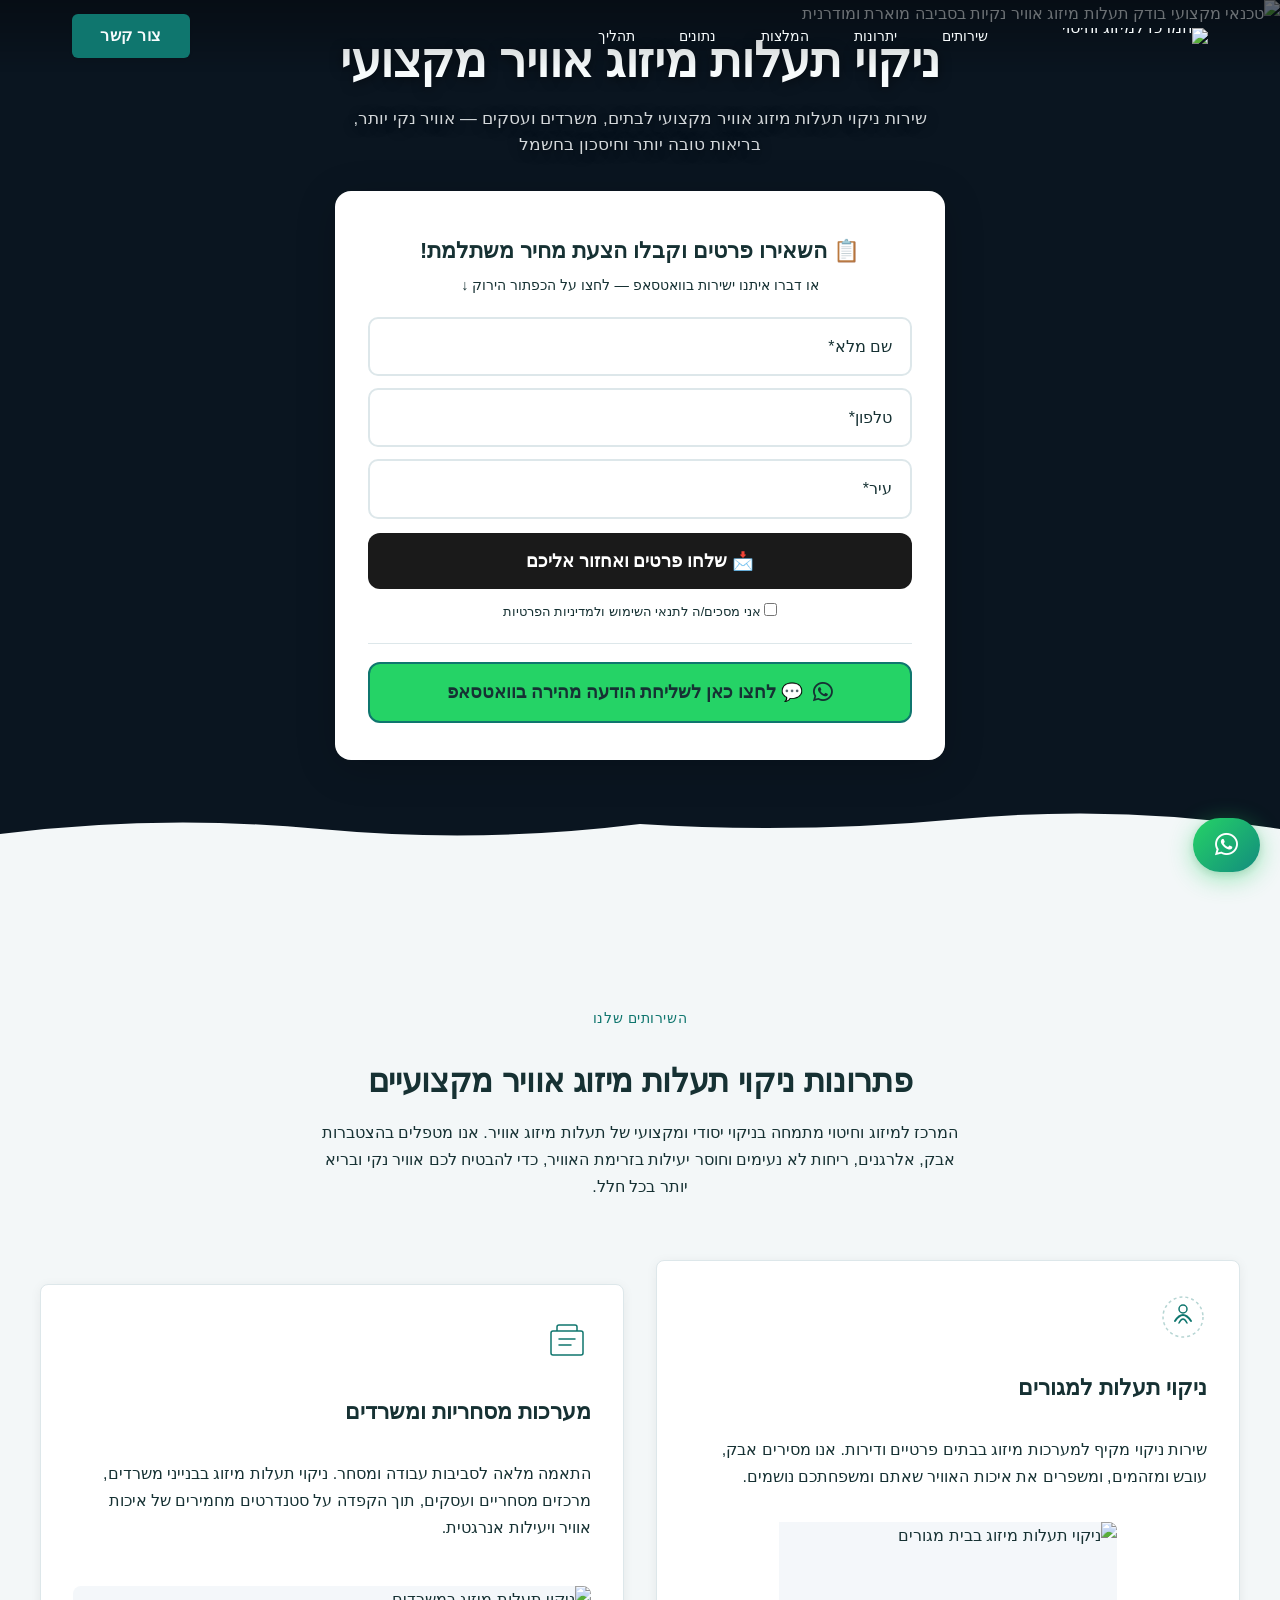
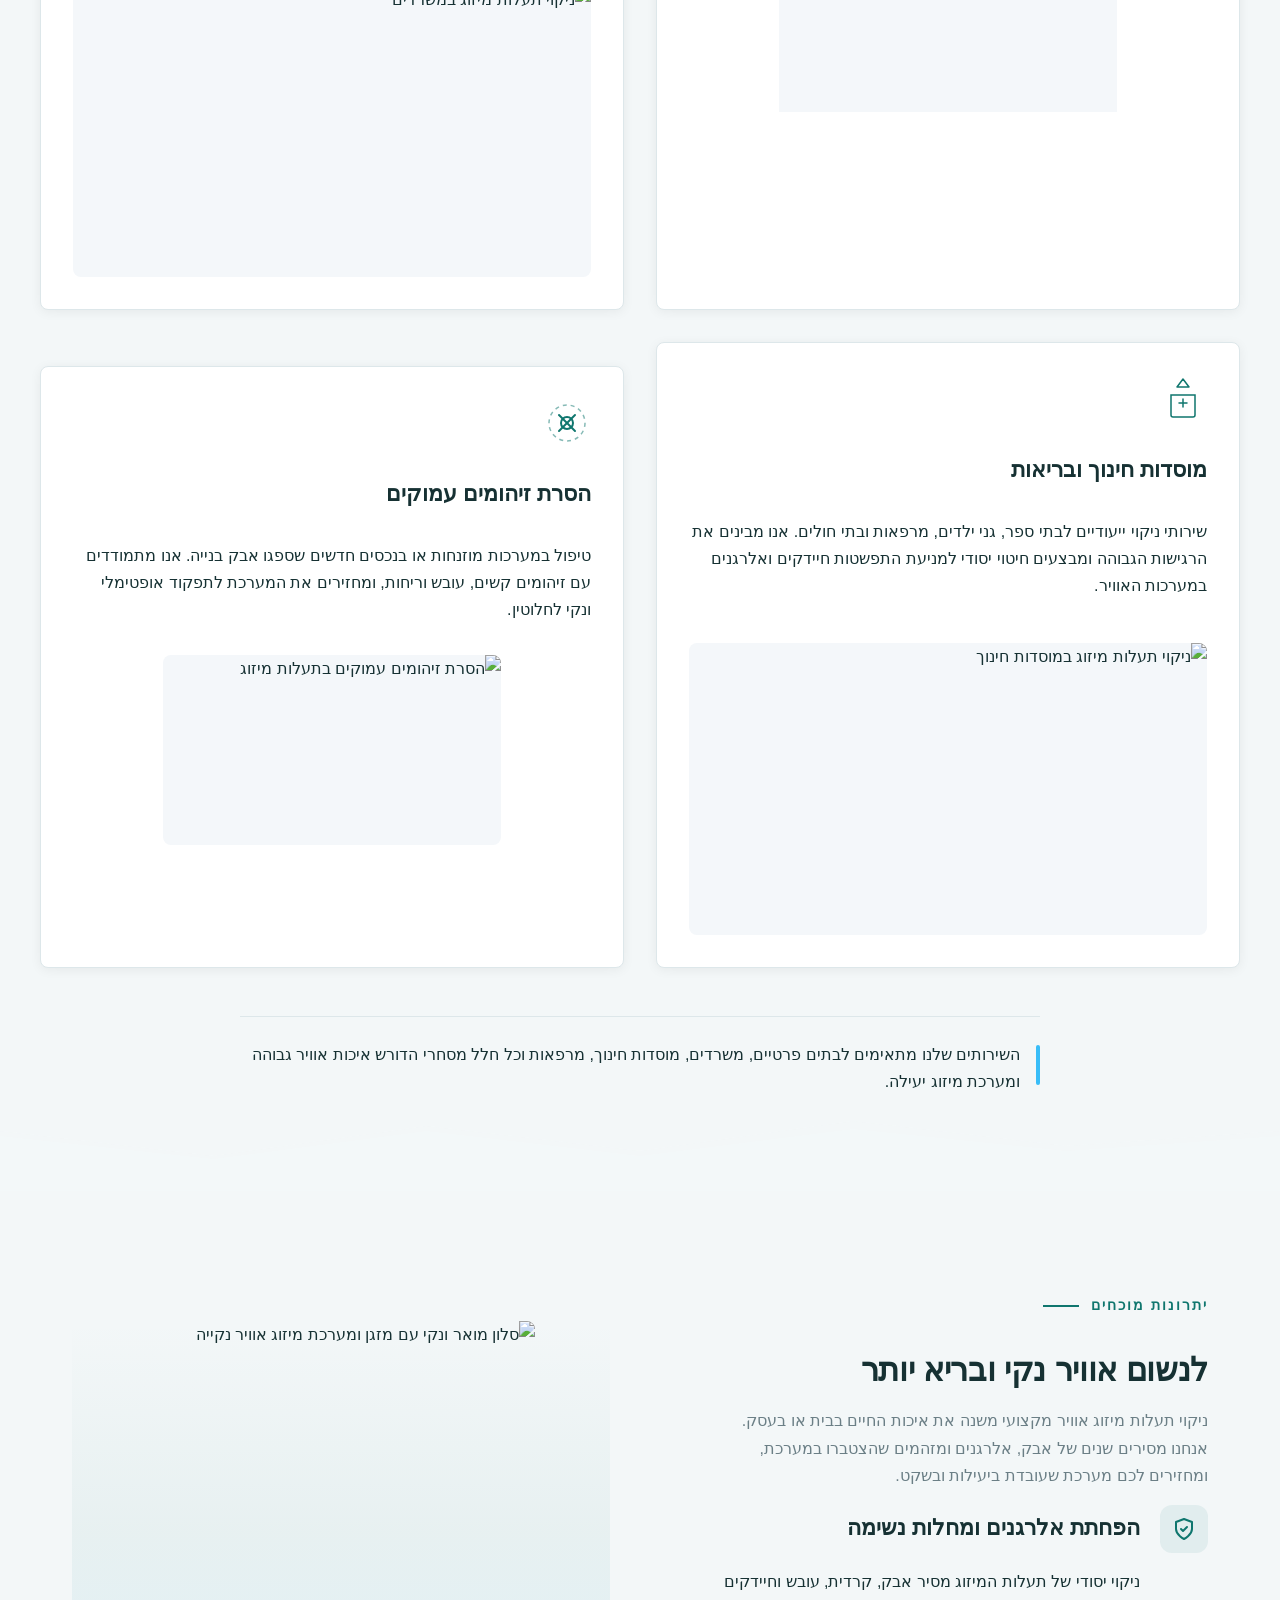
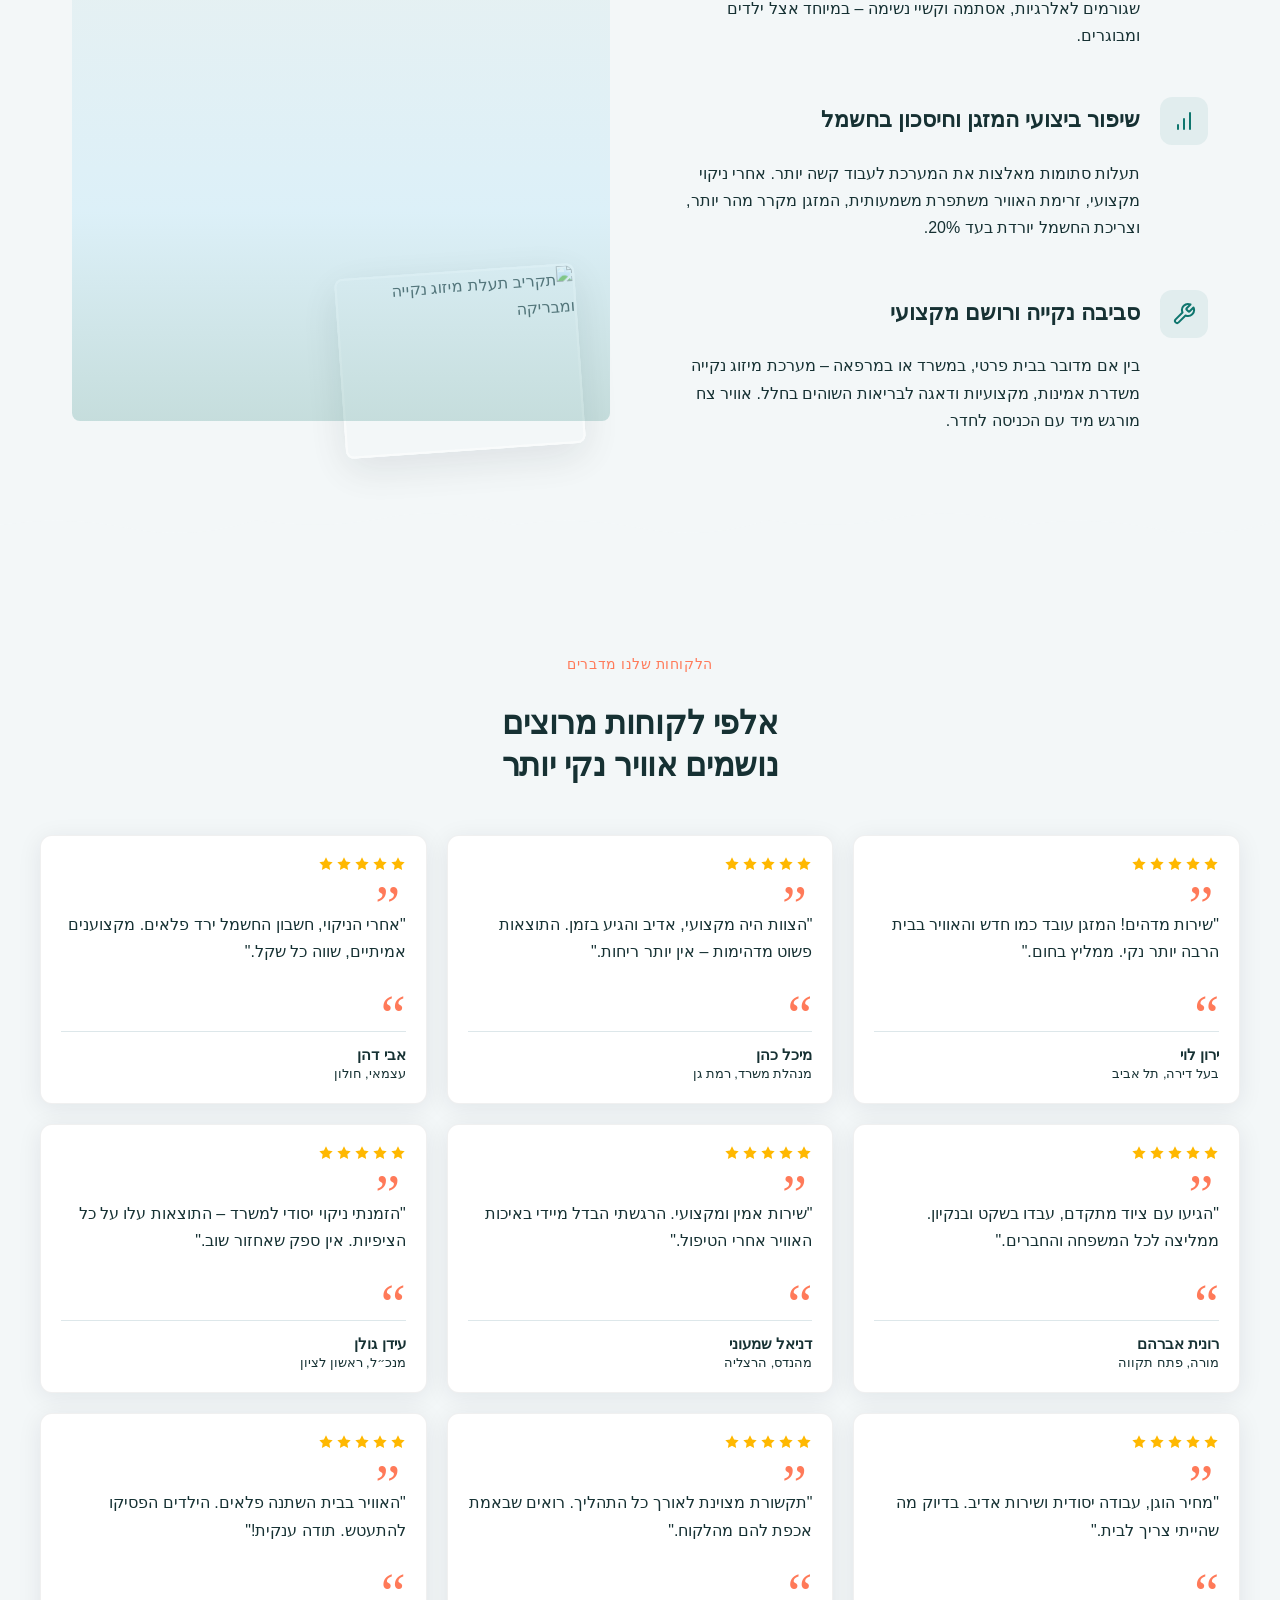
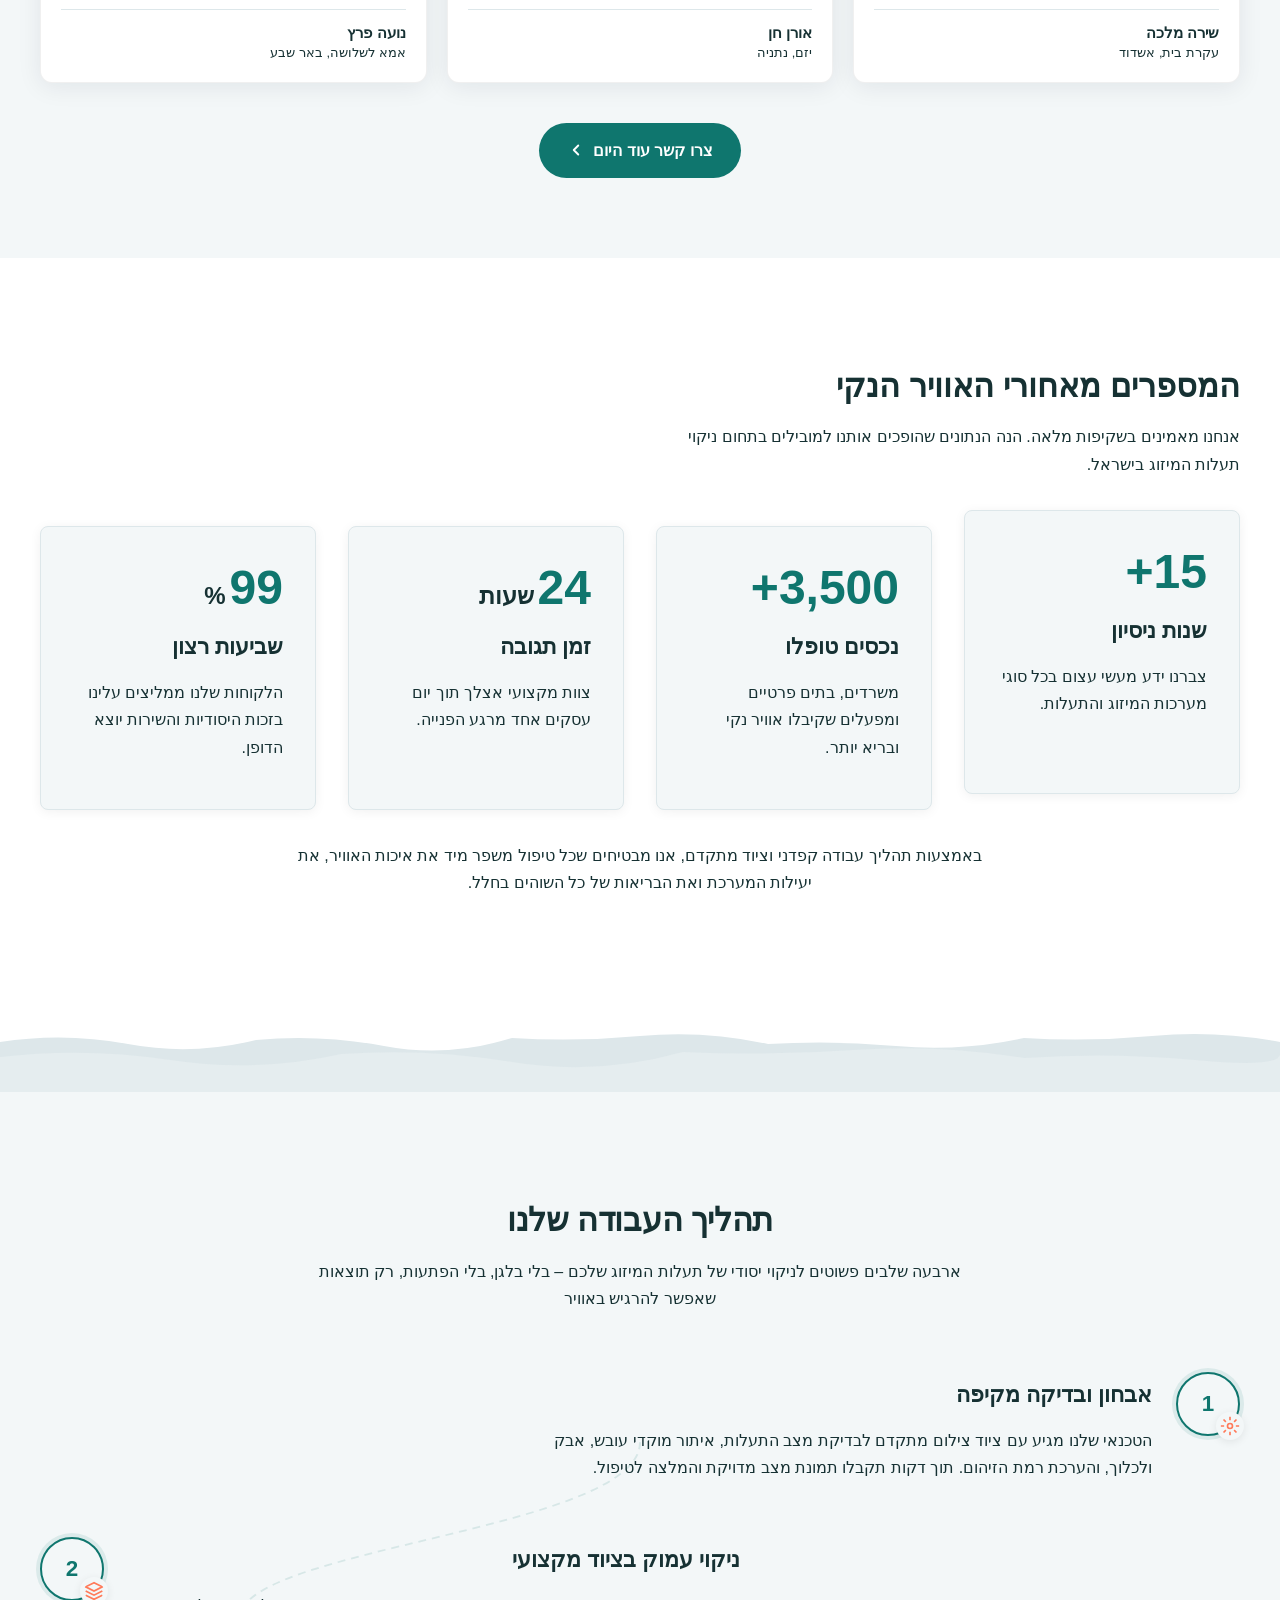
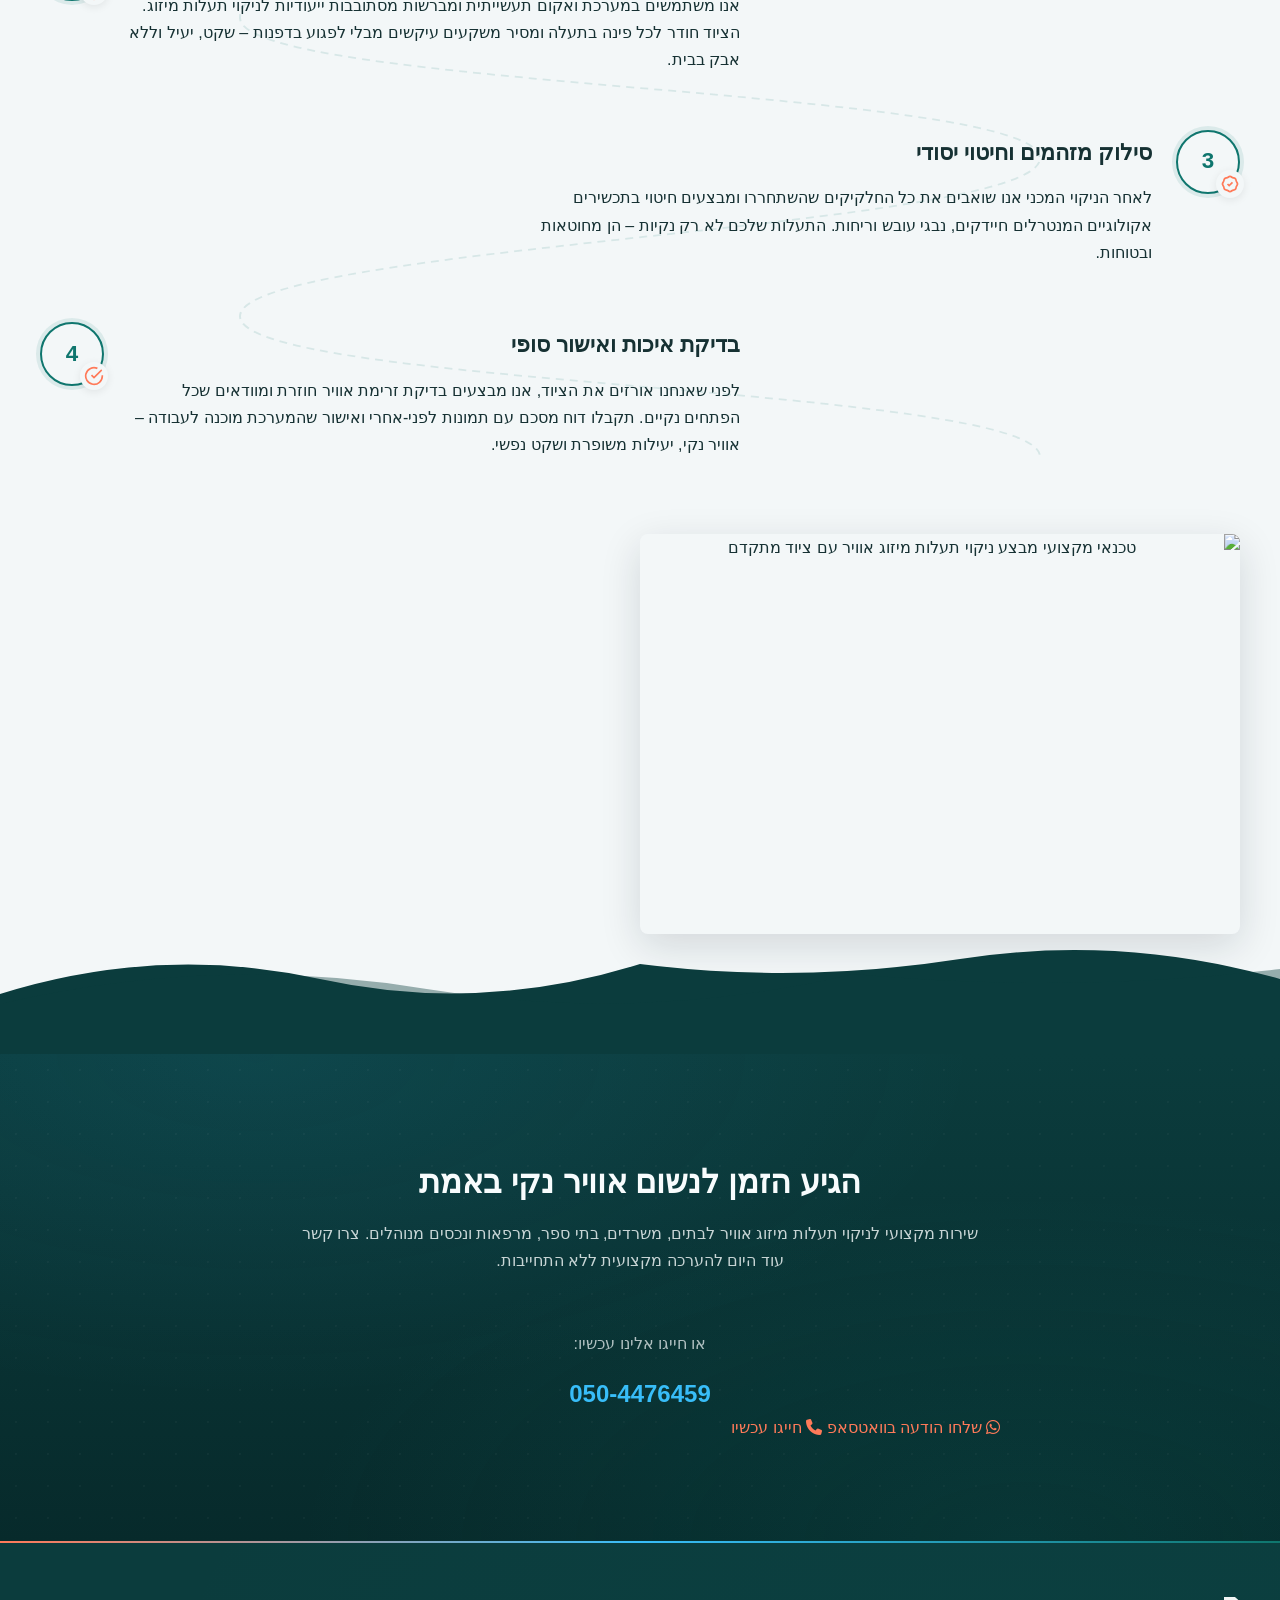
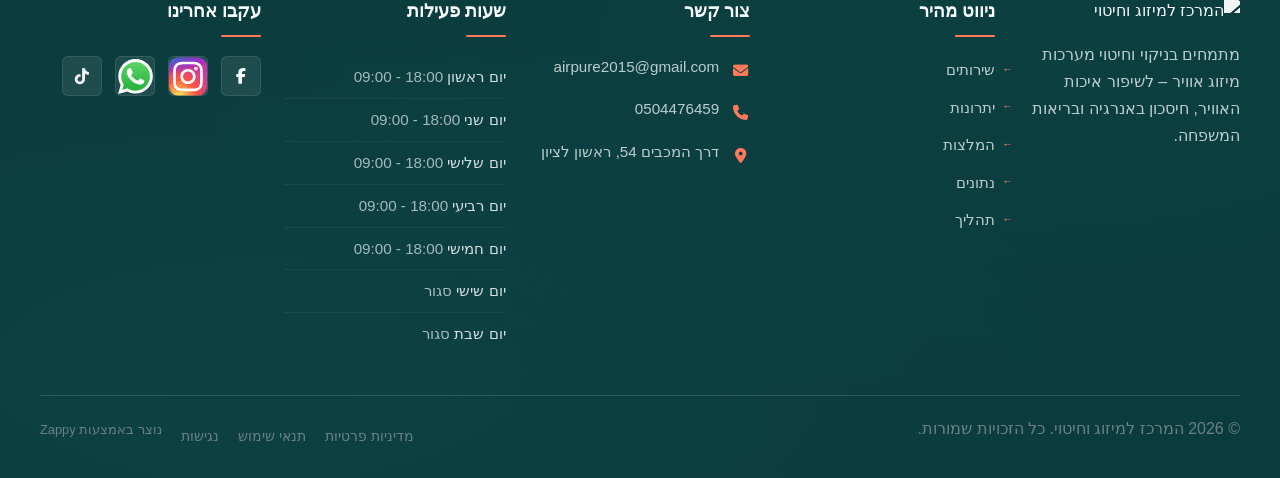
==== commit 2d7ba2e9: "Background sync: Progressive GitHub Sync" ====
--- a/public/index.html
+++ b/public/index.html
@@ -1036,7 +1036,7 @@
     </form>
     <div class="hero-whatsapp-cta">
       <a href="https://wa.me/972504476459" class="hero-whatsapp-btn btn btn-primary" data-element-type="button" data-element-id="btn-1780433637544-d75secly3" data-native-element="true" style="outline: medium; color: #FFFFFF; border-color: var(--primary-color, var(--primary, #8B0000)) !important; background-color: #25D366; background-image: none !important" data-text-color="light" target="_blank" rel="noopener noreferrer">
-        <i class="fab fa-whatsapp"></i> <span style="color: rgb(22, 49, 51) !important;">💬 לחצו כאן לשליחת הודעה מהירה בוואטסאפ</span>
+        <i class="fab fa-whatsapp"></i> <span>💬 לחצו כאן לשליחת הודעה מהירה בוואטסאפ</span>
       </a>
     </div>
   </div>
--- a/styles.css
+++ b/styles.css
@@ -5380,6 +5380,175 @@
 .index-hero-section .hero-whatsapp-btn {
   color: #FFFFFF !important;
 }
+
+.index-hero-section .hero-form-input, .index-hero-section .hero-form-input::placeholder {
+  color: #163133 !important;
+}
+
+.index-hero-section .hero-form-input {
+  background-color: #ffffff !important;
+}
+
+.index-hero-section .hero-form-input::placeholder {
+  color: #6B7F86 !important;
+  opacity: 1 !important;
+}
+
+.index-hero-section .hero-form-title {
+  color: #163133 !important;
+}
+
+.index-hero-section .hero-form-subtitle {
+  color: #163133 !important;
+}
+
+.index-hero-section .hero-form-submit {
+  color: #163133 !important;
+}
+
+.index-hero-section .hero-form-privacy {
+  color: #163133 !important;
+}
+
+.index-hero-section .hero-whatsapp-btn {
+  color: #163133 !important;
+}
+
+.index-hero-section .hero-main-title {
+  color: #163133 !important;
+}
+
+.index-hero-section .hero-form-input::placeholder {
+  color: #4a4a4a !important;
+  opacity: 1 !important;
+}
+
+.index-hero-section .hero-form-input::-webkit-input-placeholder {
+  color: #4a4a4a !important;
+  opacity: 1 !important;
+}
+
+.index-hero-section .hero-form-input::-moz-placeholder {
+  color: #4a4a4a !important;
+  opacity: 1 !important;
+}
+
+.index-hero-section .hero-form-input:-ms-input-placeholder {
+  color: #4a4a4a !important;
+}
+
+.index-hero-section .hero-form-input::placeholder {
+  color: #4a4a4a !important;
+}
+
+.index-hero-section .hero-form-input {
+  background-color: #FFFFFF !important;
+  color: #163133 !important;
+  border: 2px solid #DDE7EA !important;
+}
+
+.index-hero-section .hero-form-input::placeholder {
+  color: #6B7F86 !important;
+  opacity: 1 !important;
+}
+
+.index-hero-section .hero-form-input:focus {
+  background-color: #FFFFFF !important;
+  color: #163133 !important;
+  border-color: var(--primary-color) !important;
+  outline: none !important;
+  box-shadow: 0 0 0 3px rgba(15, 118, 110, 0.15) !important;
+}
+
+.index-hero-section .hero-form-title {
+  color: #163133 !important;
+}
+
+.index-hero-section .hero-form-subtitle {
+  color: #163133 !important;
+}
+
+.index-hero-section .hero-form-submit {
+  color: #163133 !important;
+}
+
+.index-hero-section .hero-form-privacy {
+  color: #163133 !important;
+}
+
+.index-hero-section .hero-whatsapp-btn {
+  color: #163133 !important;
+}
+
+.index-hero-section .hero-main-title {
+  color: #163133 !important;
+}
+
+.index-hero-section .hero-form-input::placeholder {
+  color: #163133 !important;
+}
+
+.index-hero-section .hero-form-input::-webkit-input-placeholder {
+  color: #163133 !important;
+}
+
+.index-hero-section .hero-form-input::-moz-placeholder {
+  color: #163133 !important;
+}
+
+.index-hero-section .hero-form-input:-ms-input-placeholder {
+  color: #163133 !important;
+}
+
+.index-hero-section .hero-form-input,
+.index-hero-section .hero-form-input::placeholder {
+  color: #163133 !important;
+}
+
+.index-hero-section .hero-form-title {
+  color: #163133 !important;
+}
+
+.index-hero-section .hero-form-subtitle {
+  color: #163133 !important;
+}
+
+.index-hero-section .hero-form-submit {
+  color: #163133 !important;
+}
+
+.index-hero-section .hero-form-privacy {
+  color: #163133 !important;
+}
+
+.index-hero-section .hero-whatsapp-btn {
+  color: #163133 !important;
+}
+
+.index-hero-section .hero-main-title {
+  color: #163133 !important;
+}
+
+.index-hero-section .hero-form-input::placeholder {
+  color: #163133 !important;
+}
+
+.index-hero-section .hero-form-input::-webkit-input-placeholder {
+  color: #163133 !important;
+}
+
+.index-hero-section .hero-form-input::-moz-placeholder {
+  color: #163133 !important;
+}
+
+.index-hero-section .hero-form-input:-ms-input-placeholder {
+  color: #163133 !important;
+}
+
+.index-hero-section .hero-form-submit.btn-primary {
+  background-color: var(--primary) !important;
+  cursor: pointer !important;
+}
 /* mobile-submenu-overflow-fix */
 @media (max-width: 768px) {
   .navbar .sub-menu.mobile-expanded,
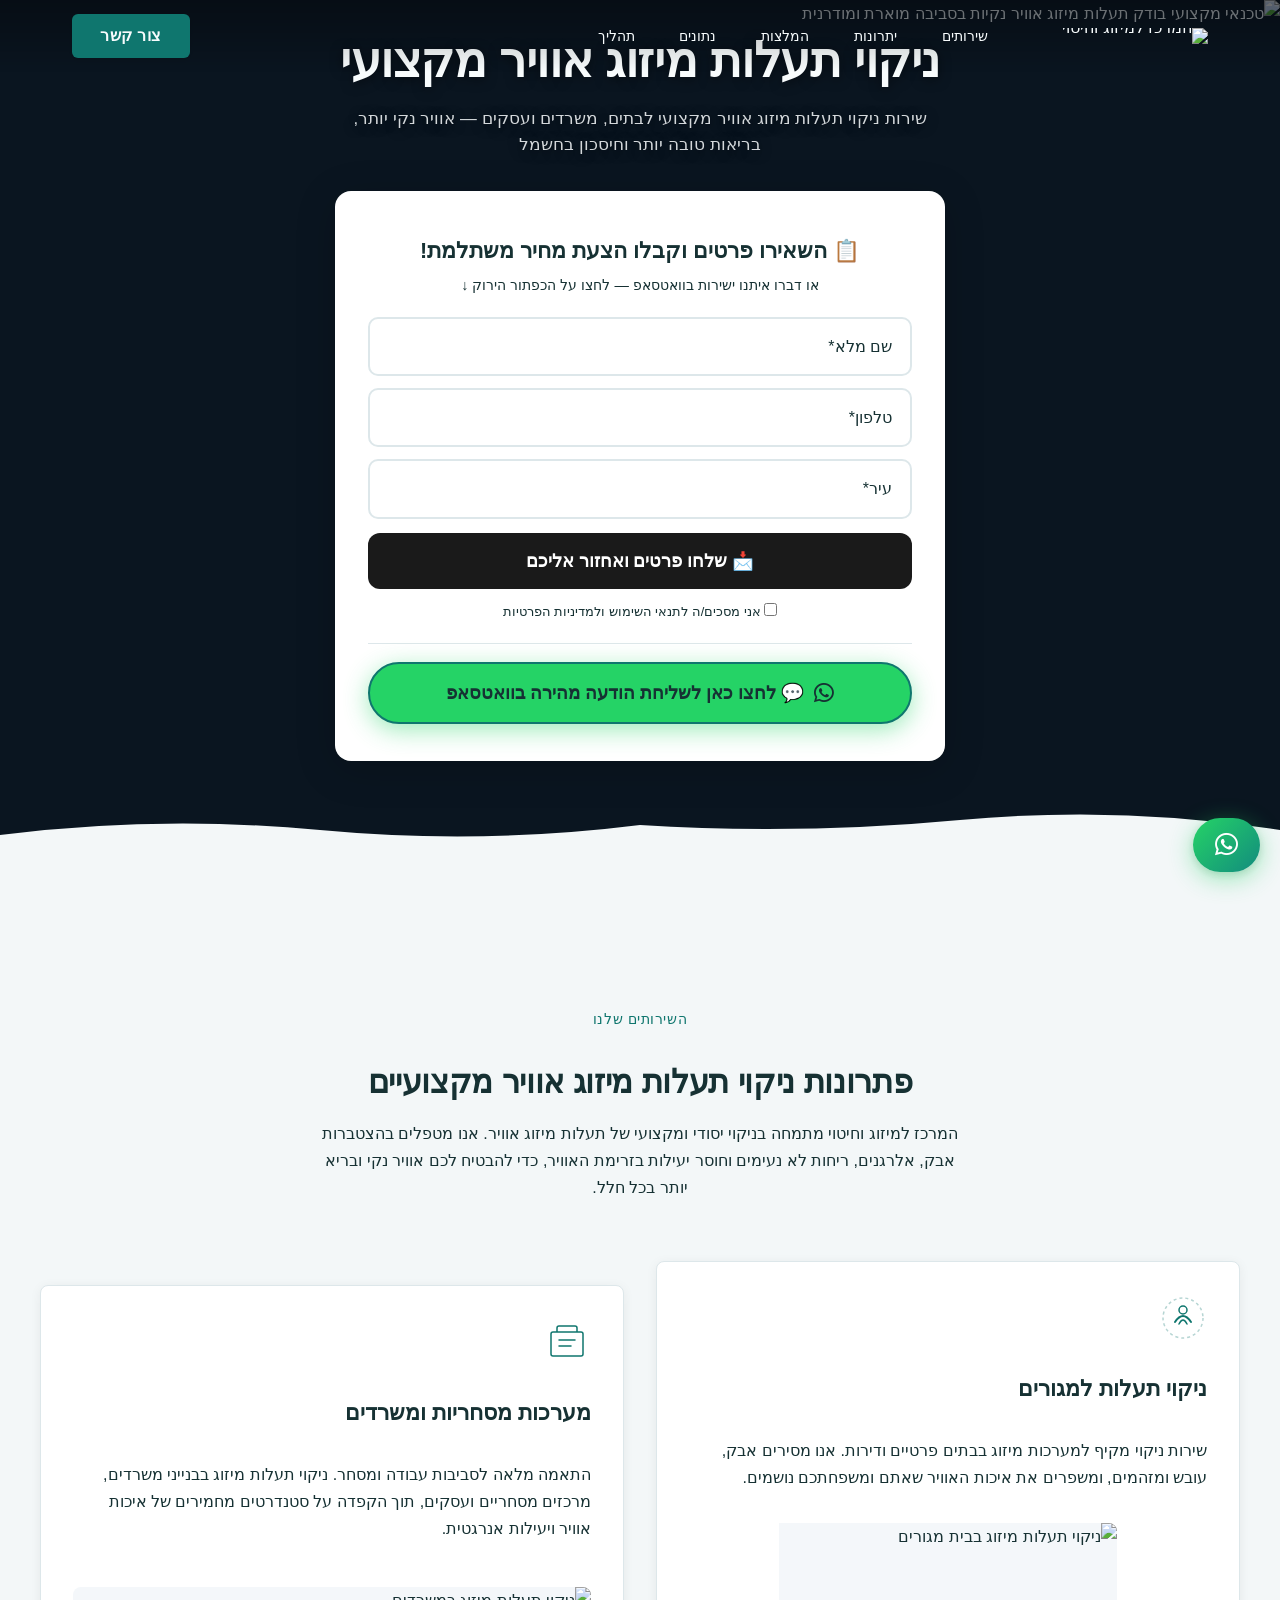
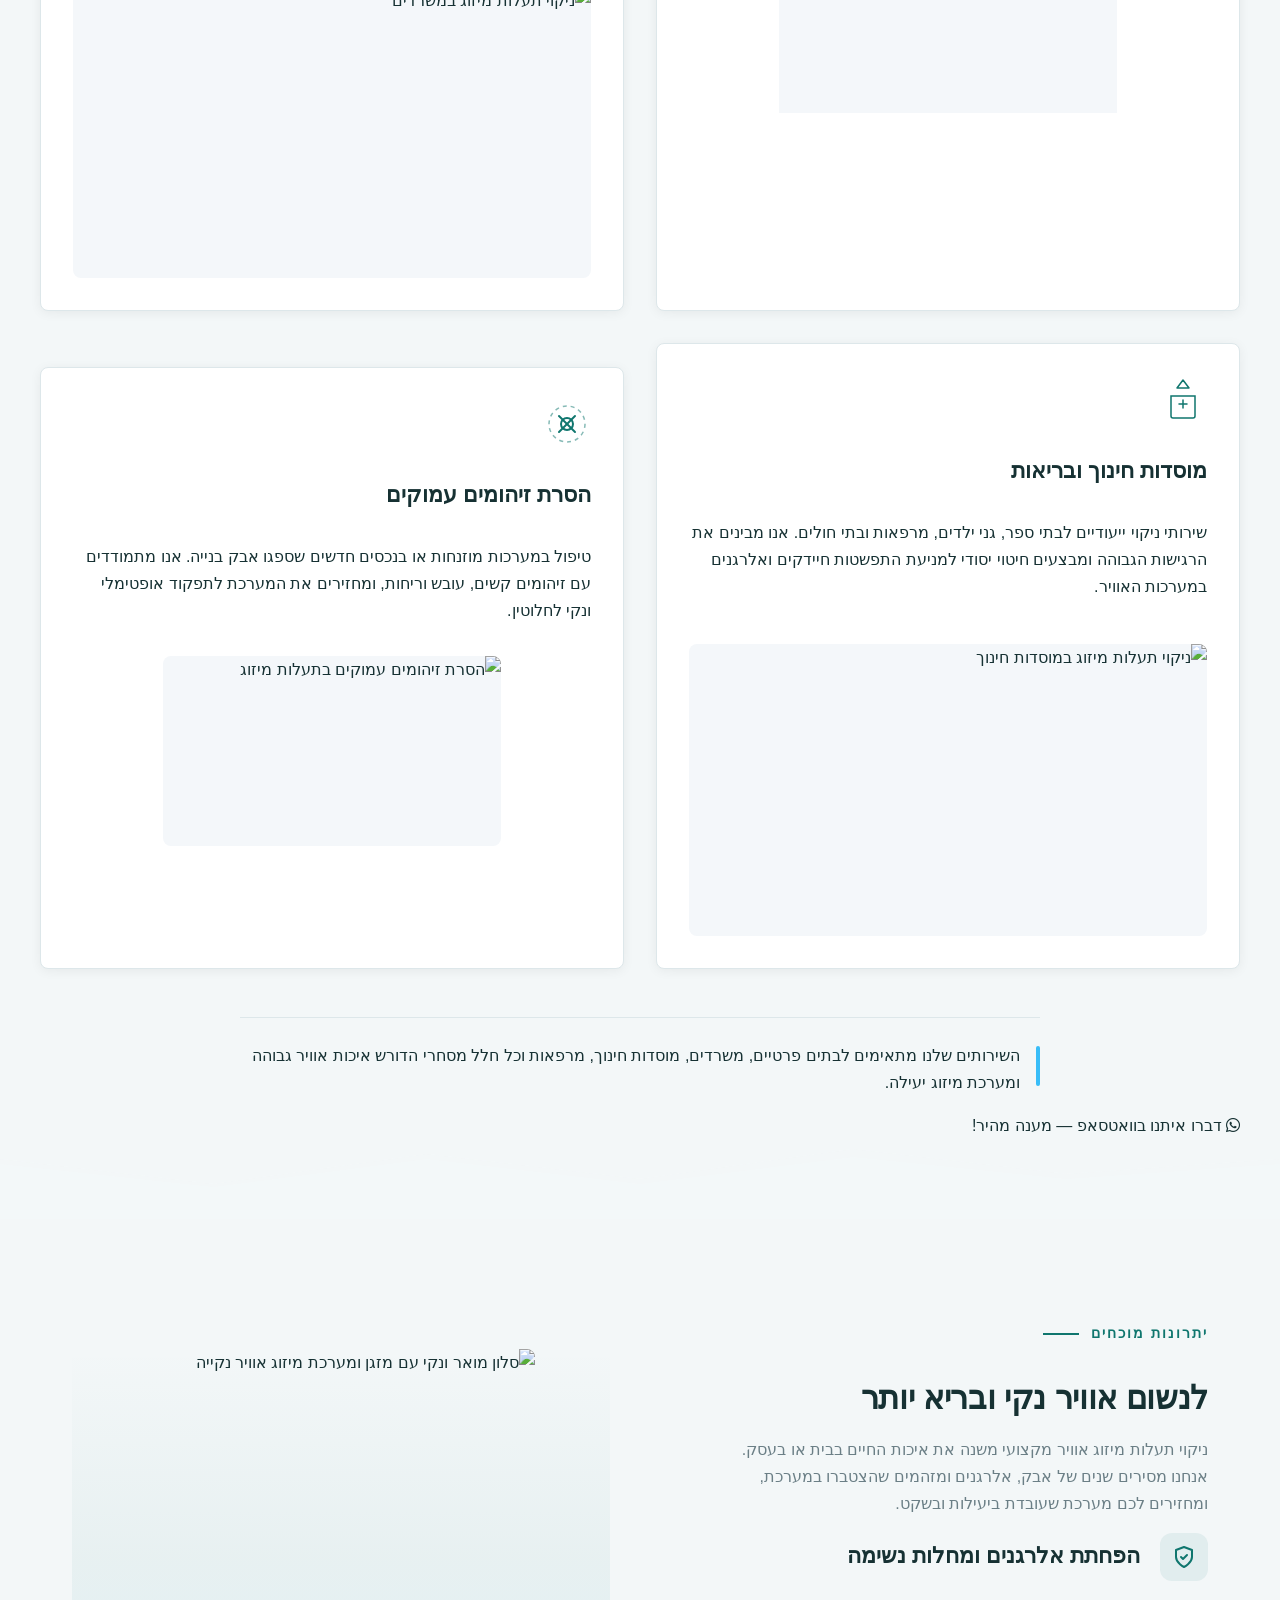
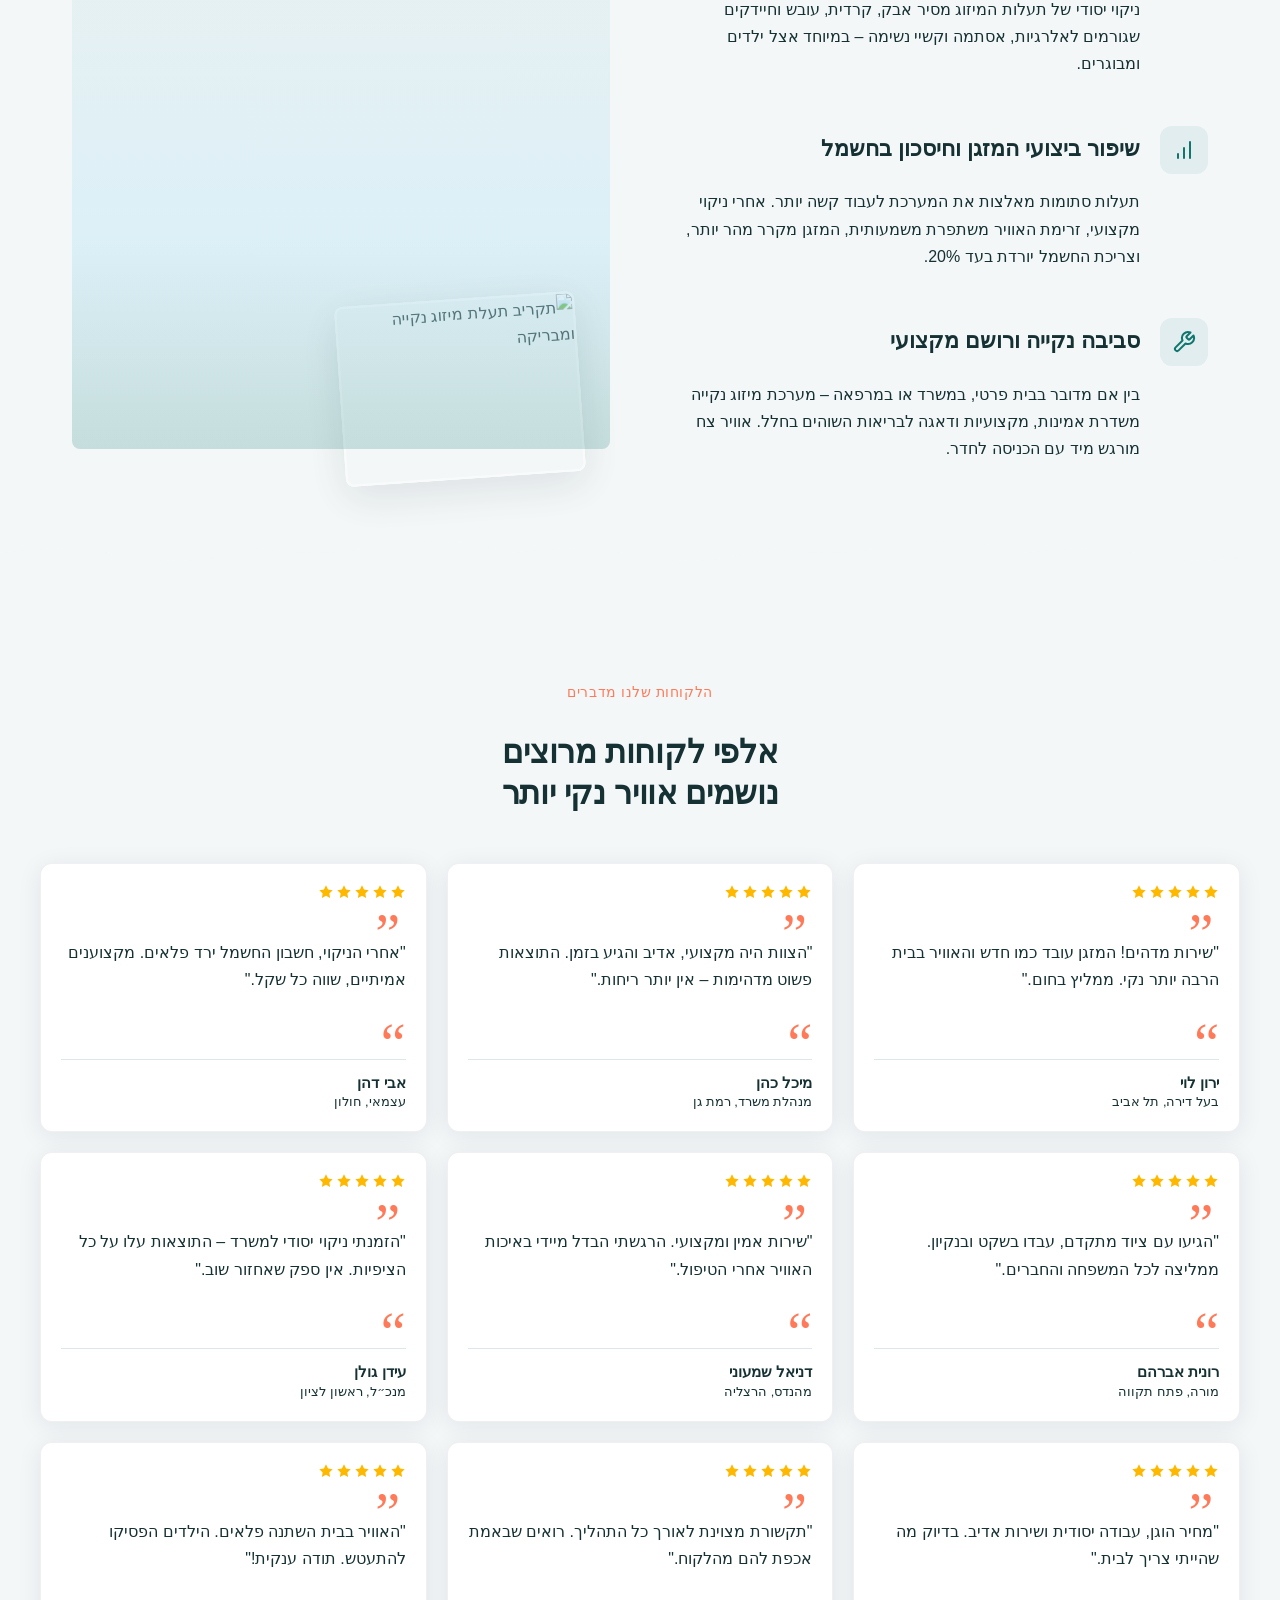
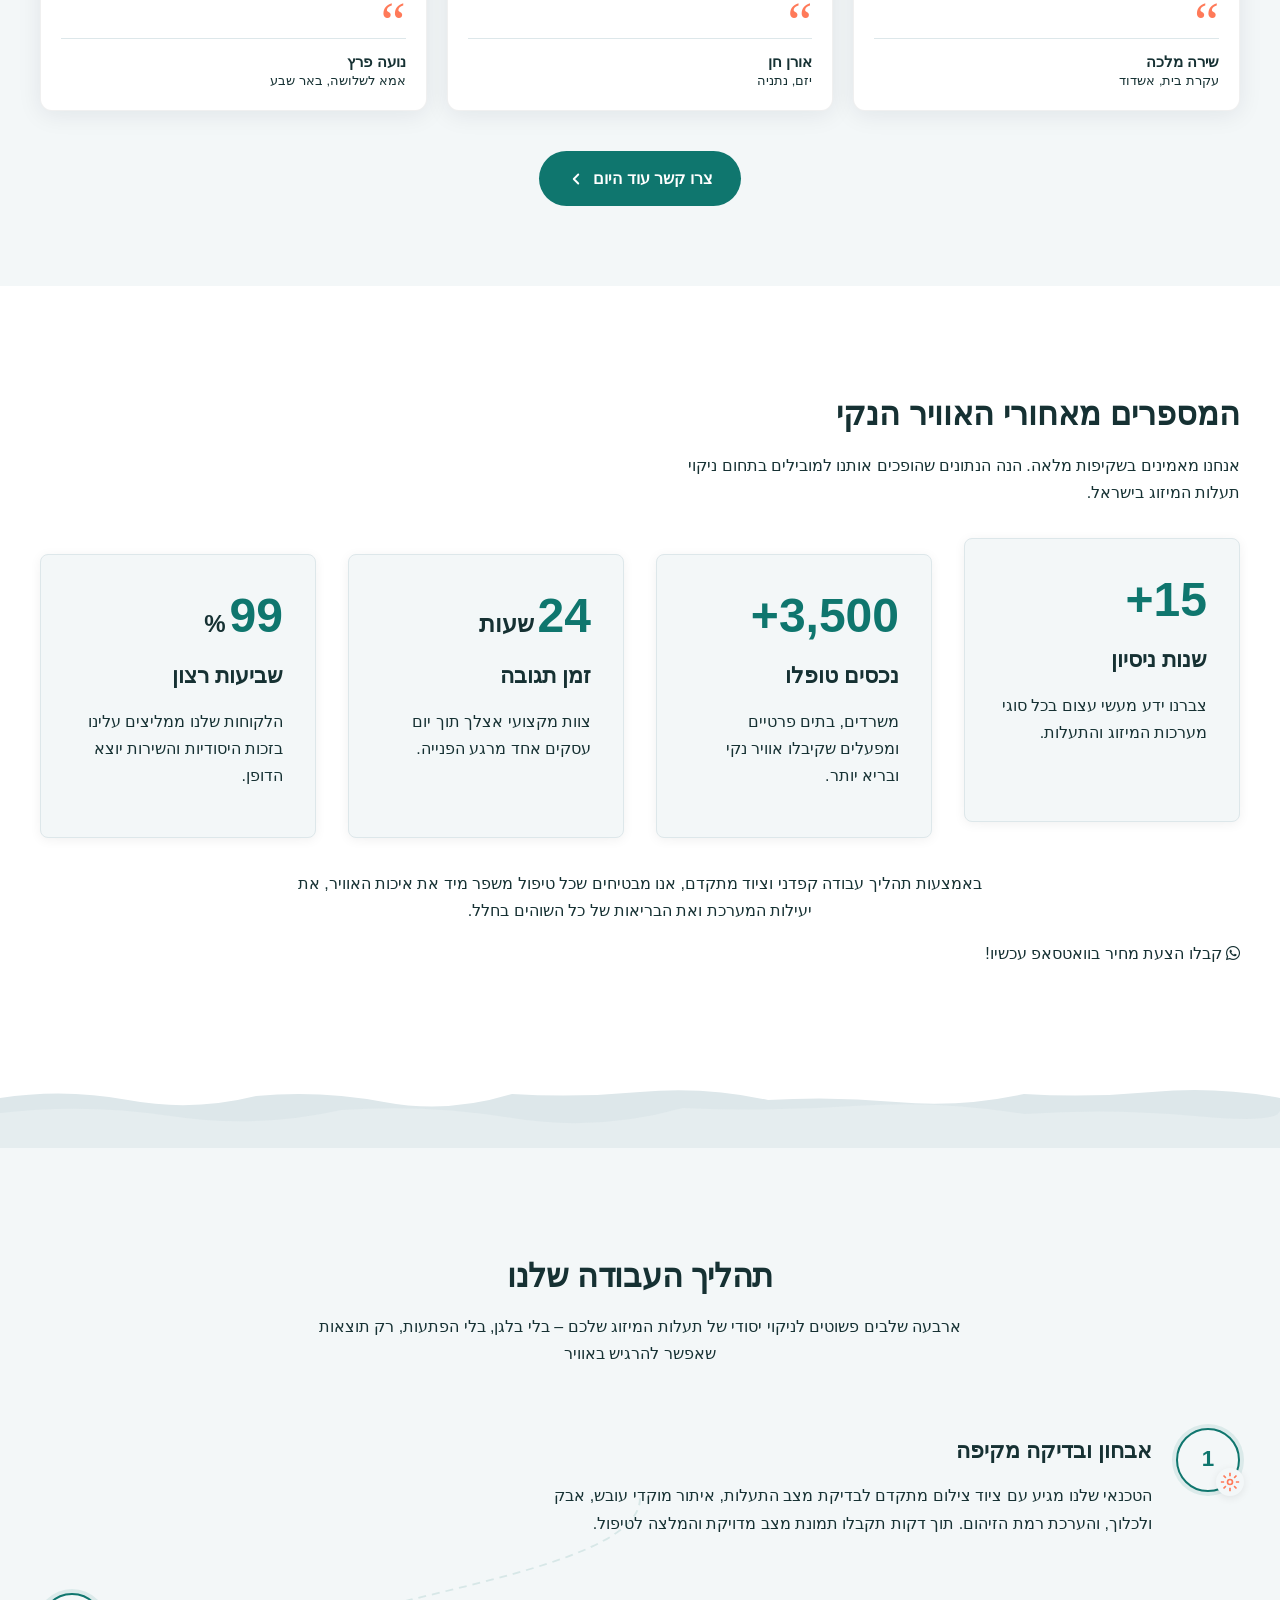
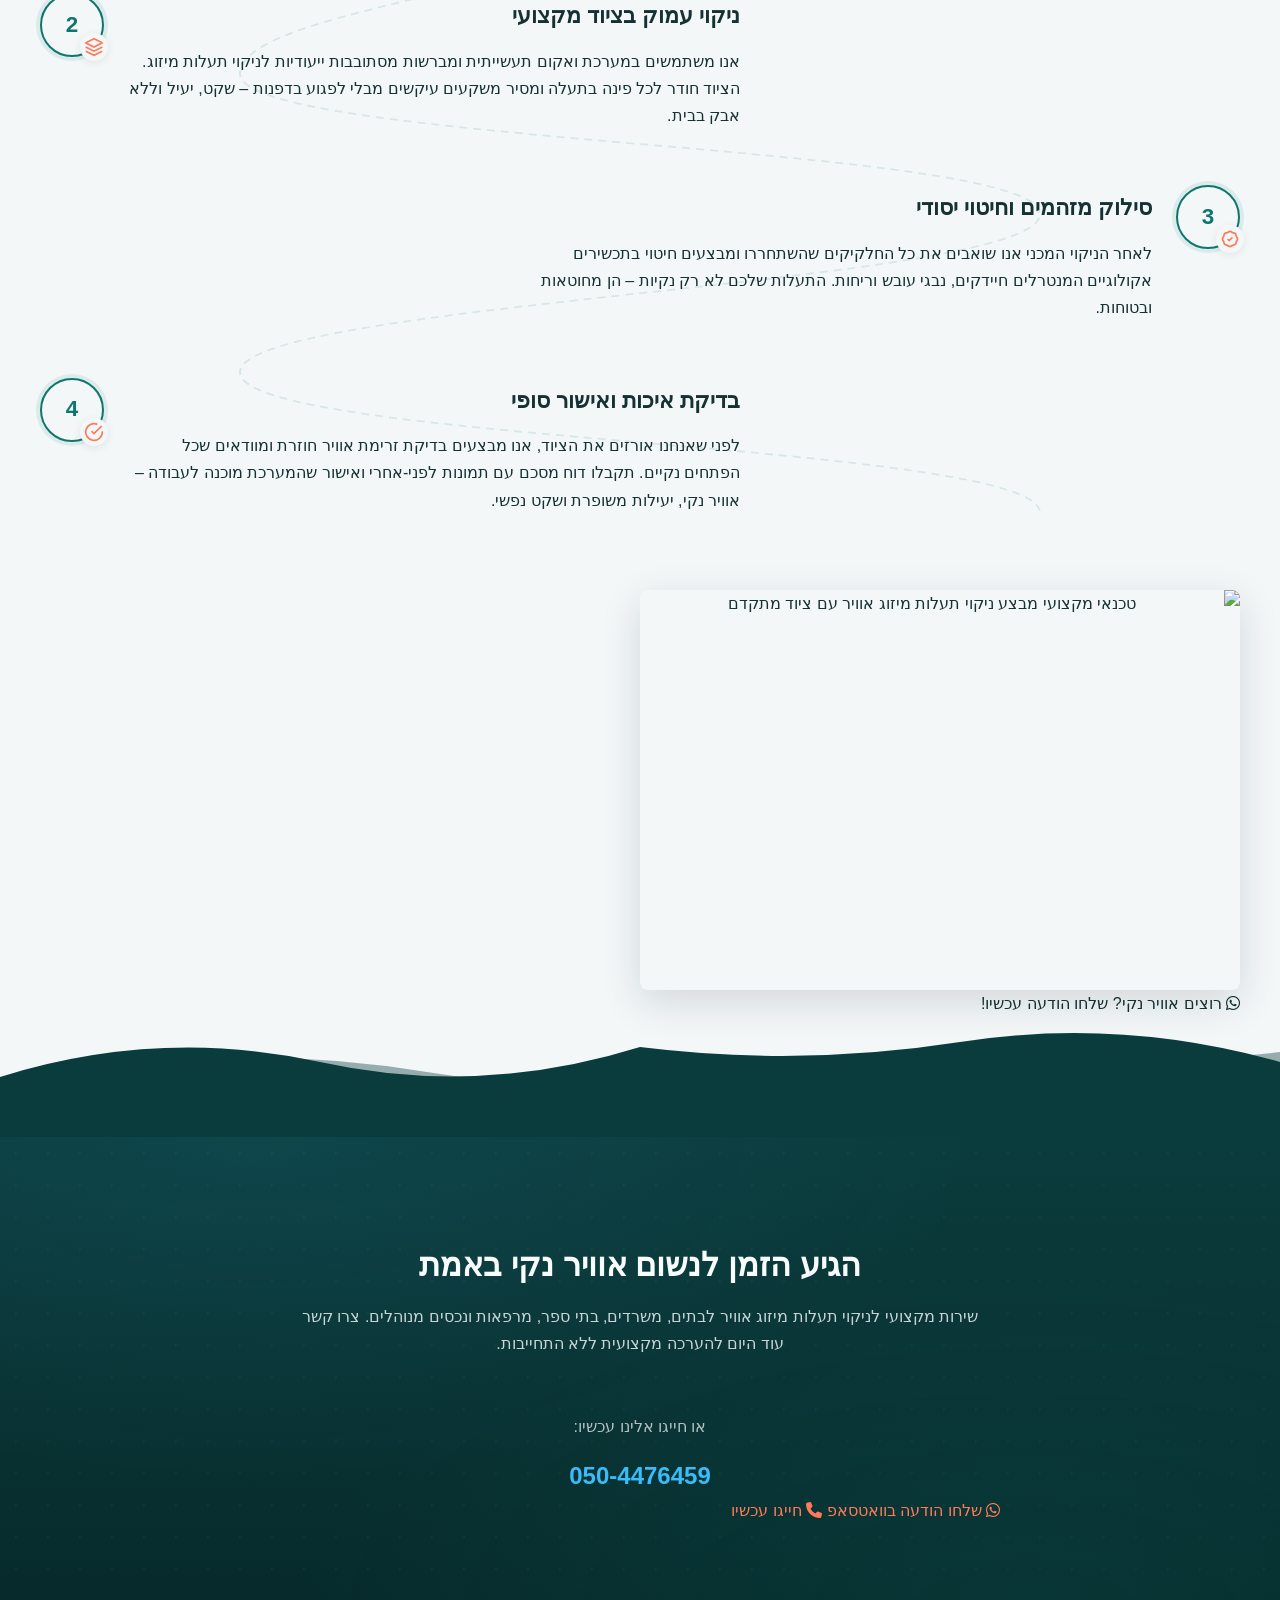
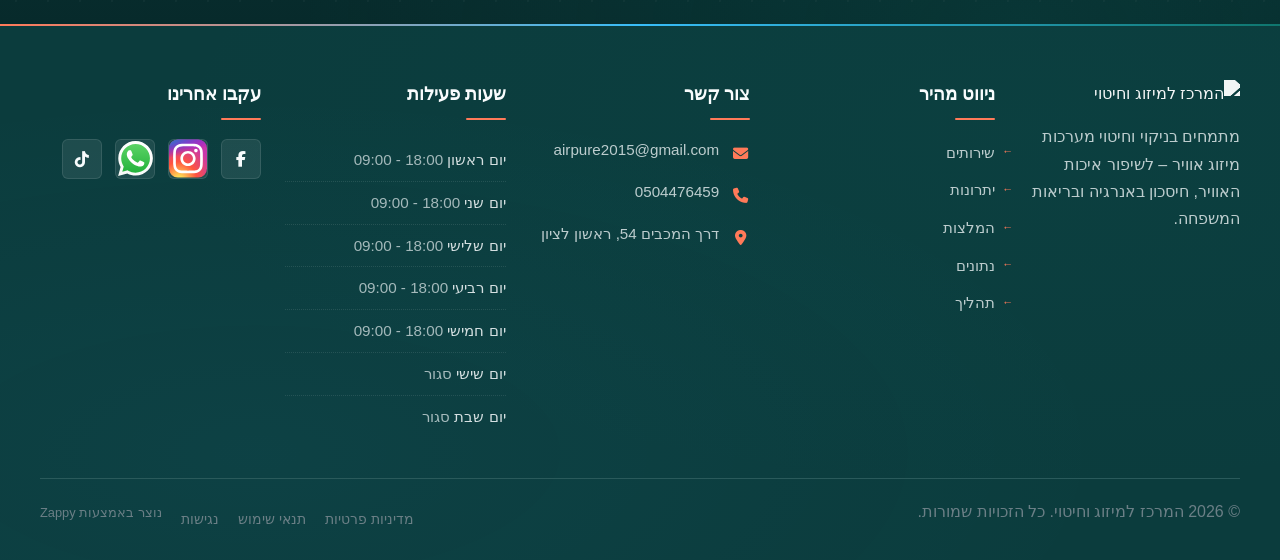
==== commit eea001ee: "Background sync: Progressive GitHub Sync" ====
--- a/public/index.html
+++ b/public/index.html
@@ -1141,6 +1141,11 @@
       <span class="index-services-section__note-accent"></span>
       <p class="index-services-section__note-text">השירותים שלנו מתאימים לבתים פרטיים, משרדים, מוסדות חינוך, מרפאות וכל חלל מסחרי הדורש איכות אוויר גבוהה ומערכת מיזוג יעילה.</p>
     </div>
+    <div class="index-services-section__cta">
+      <a href="https://wa.me/972504476459" class="index-services-section__whatsapp-btn" target="_blank" rel="noopener noreferrer">
+        <i class="fab fa-whatsapp"></i> דברו איתנו בוואטסאפ — מענה מהיר!
+      </a>
+    </div>
   </div>
 
   <!-- Bottom Divider: Diagonal contour-cut edge with translucent aqua gradient -->
@@ -1455,6 +1460,11 @@
       </div>
     </div>
     <p class="index-stats-section__footer-text">באמצעות תהליך עבודה קפדני וציוד מתקדם, אנו מבטיחים שכל טיפול משפר מיד את איכות האוויר, את יעילות המערכת ואת הבריאות של כל השוהים בחלל.</p>
+    <div class="index-stats-section__cta">
+      <a href="https://wa.me/972504476459" class="index-stats-section__whatsapp-btn" target="_blank" rel="noopener noreferrer">
+        <i class="fab fa-whatsapp"></i> קבלו הצעת מחיר בוואטסאפ עכשיו!
+      </a>
+    </div>
   </div>
   <div class="index-stats-section__divider-wrapper">
     <svg data-no-icon-edit="true" aria-hidden="true" viewBox="0 0 1200 80" preserveAspectRatio="none" xmlns="http://www.w3.org/2000/svg">
@@ -1529,6 +1539,11 @@
     <!-- Decorative image: technician working -->
     <div class="index-process-section__image-wrapper">
       <img loading="lazy" decoding="async" data-placeholder="index-process-image-1" data-context="A professional HVAC technician in clean uniform using a specialized rotary brush and vacuum system to clean an air conditioning duct. The scene shows a bright, modern home interior with the technician focused on the duct opening, conveying expertise and thoroughness. Israeli home setting." width="600" height="400" src="/assets/site-index-process-image-1-1780431964131-toze9n.webp?v=1780431964131" alt="טכנאי מקצועי מבצע ניקוי תעלות מיזוג אוויר עם ציוד מתקדם">
+    </div>
+    <div class="index-process-section__cta">
+      <a href="https://wa.me/972504476459" class="index-process-section__whatsapp-btn" target="_blank" rel="noopener noreferrer">
+        <i class="fab fa-whatsapp"></i> רוצים אוויר נקי? שלחו הודעה עכשיו!
+      </a>
     </div>
   </div>
 
--- a/styles.css
+++ b/styles.css
@@ -5549,6 +5549,33 @@
   background-color: var(--primary) !important;
   cursor: pointer !important;
 }
+
+.index-hero-section .hero-whatsapp-btn {
+  padding: 16px 32px !important;
+  font-size: 1.15rem !important;
+  background-color: #25D366 !important;
+  border: 2px solid #25D366 !important;
+  box-shadow: 0 6px 24px rgba(37, 211, 102, 0.45) !important;
+  border-radius: 50px !important;
+  transition: all 0.3s ease !important;
+  animation: whatsapp-pulse 2s infinite !important;
+}
+
+.index-hero-section .hero-whatsapp-btn:hover {
+  background-color: #1da851 !important;
+  transform: translateY(-3px) !important;
+  box-shadow: 0 10px 32px rgba(37, 211, 102, 0.55) !important;
+}
+
+@keyframes whatsapp-pulse {
+  0%, 100% { box-shadow: 0 6px 24px rgba(37, 211, 102, 0.45); }
+  50% { box-shadow: 0 6px 36px rgba(37, 211, 102, 0.7); }
+}
+
+@keyframes float-pulse {
+  0%, 100% { box-shadow: 0 6px 24px rgba(37, 211, 102, 0.5); transform: scale(1); }
+  50% { box-shadow: 0 6px 36px rgba(37, 211, 102, 0.75); transform: scale(1.08); }
+}
 /* mobile-submenu-overflow-fix */
 @media (max-width: 768px) {
   .navbar .sub-menu.mobile-expanded,
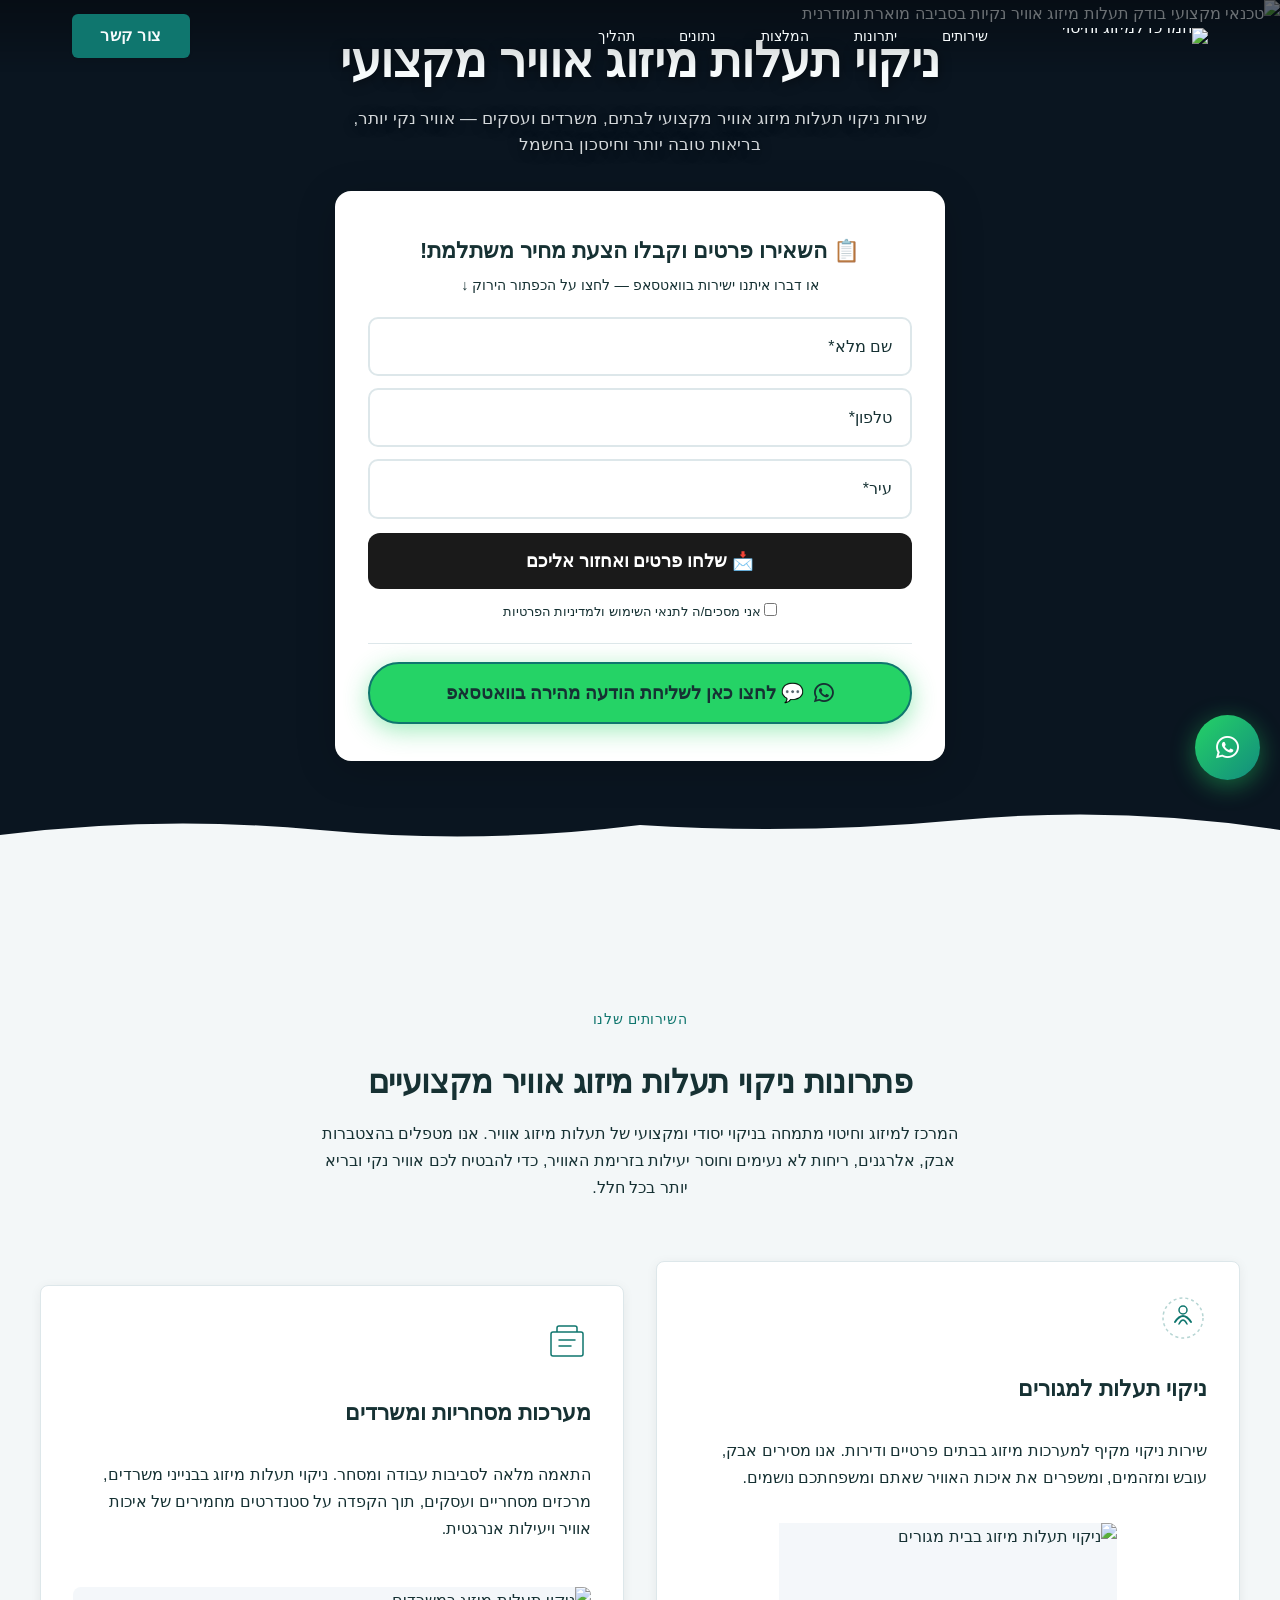
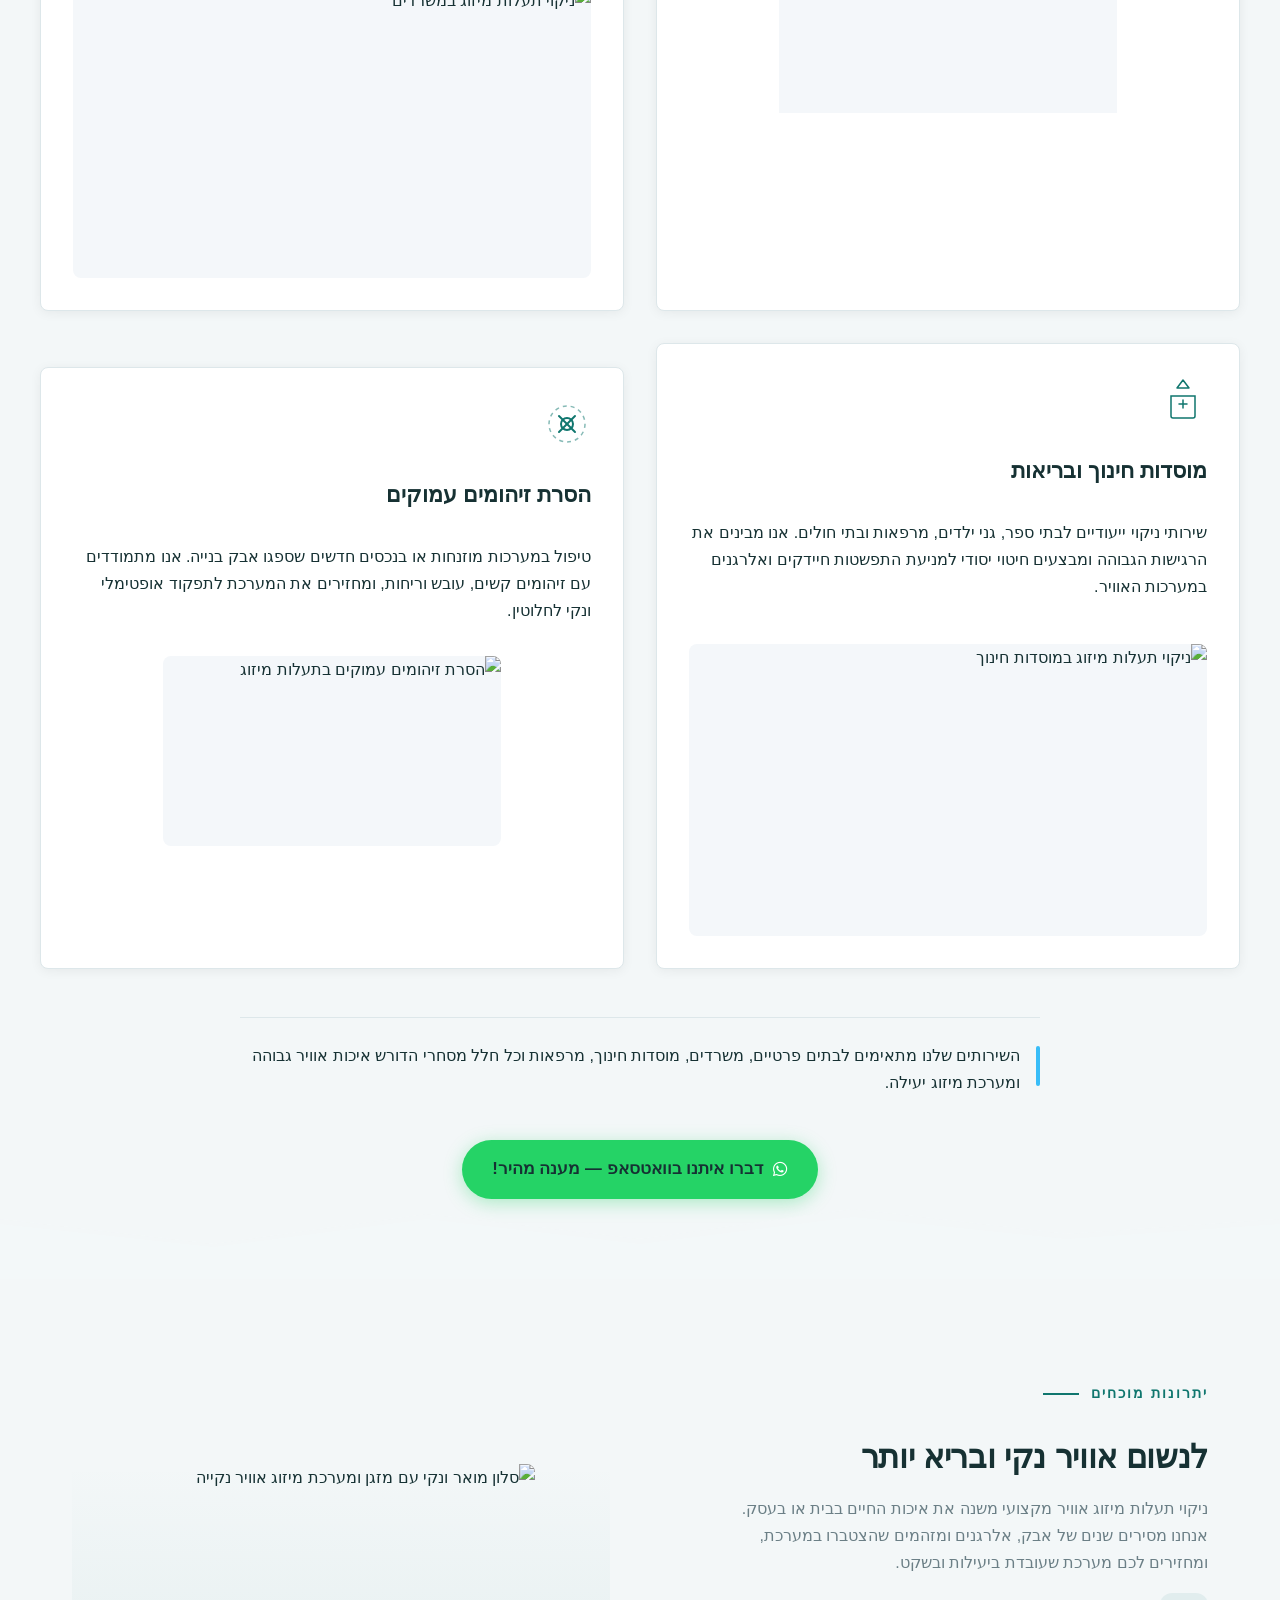
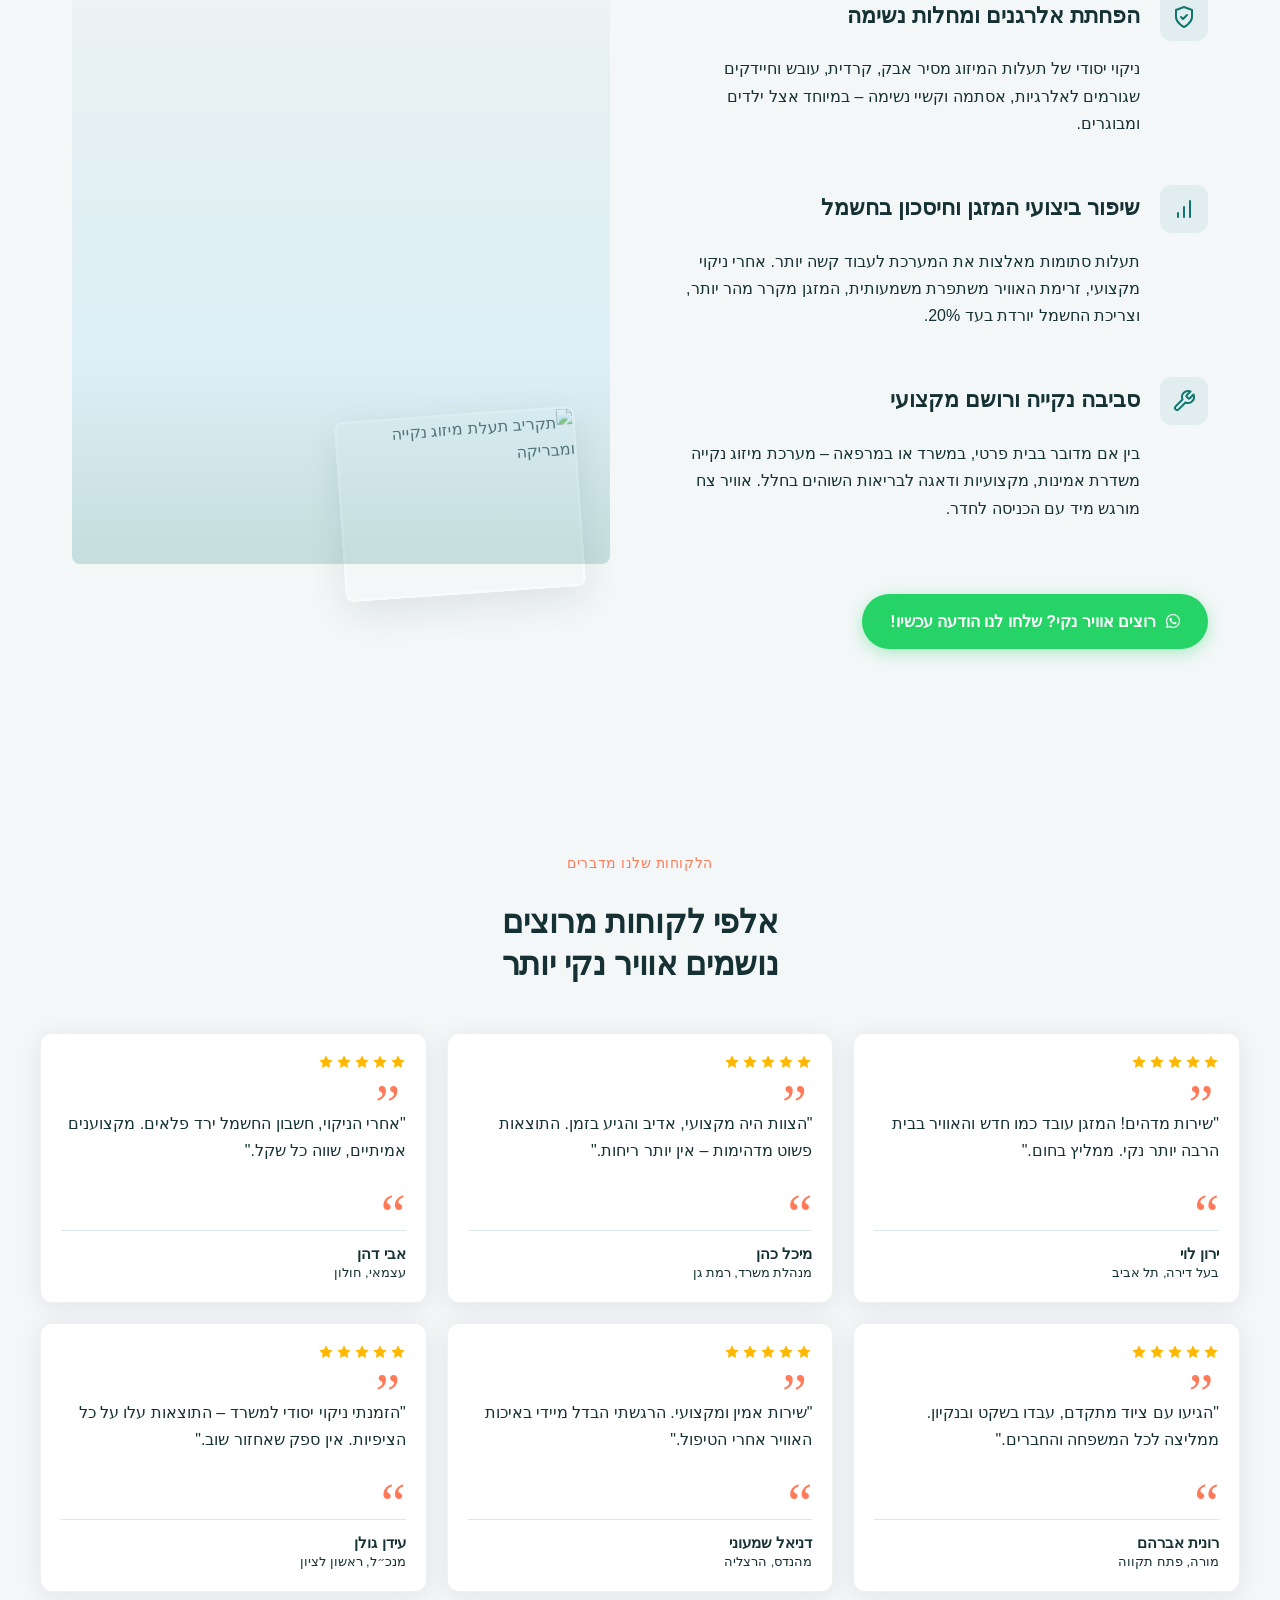
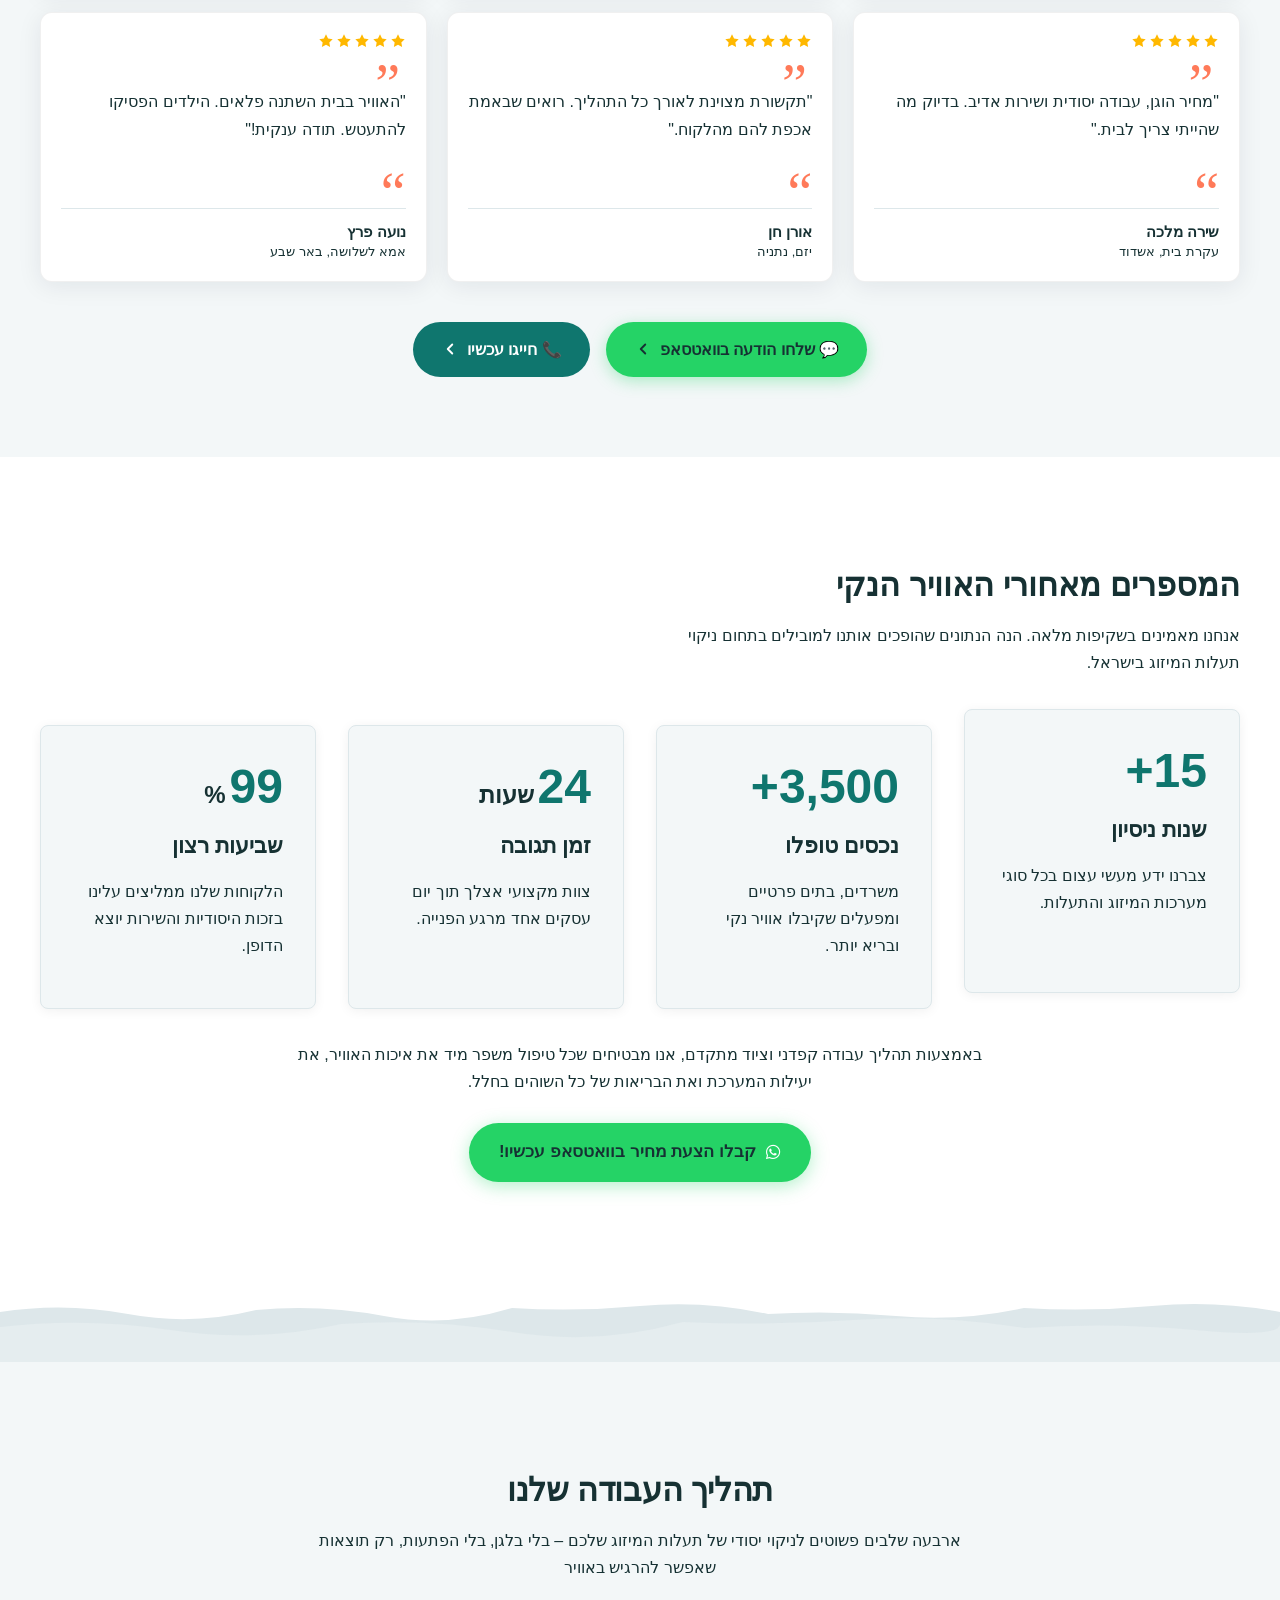
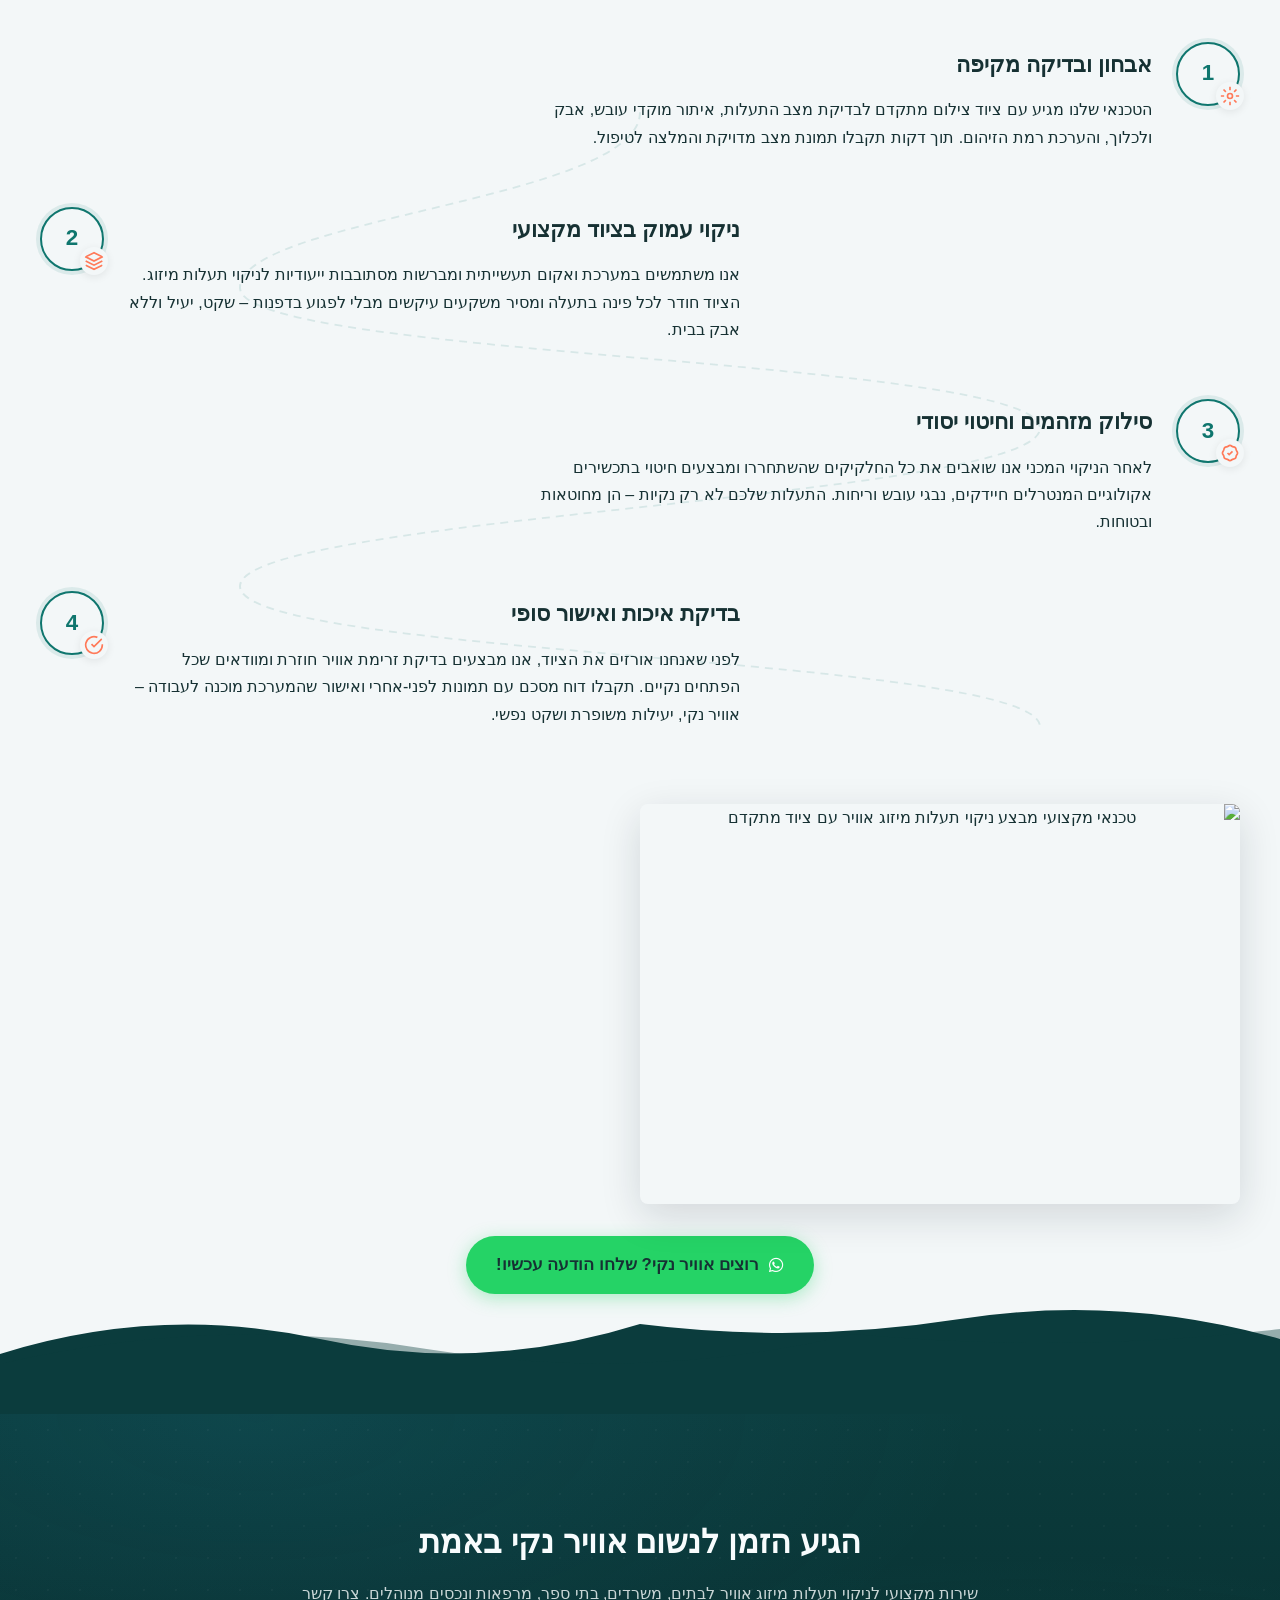
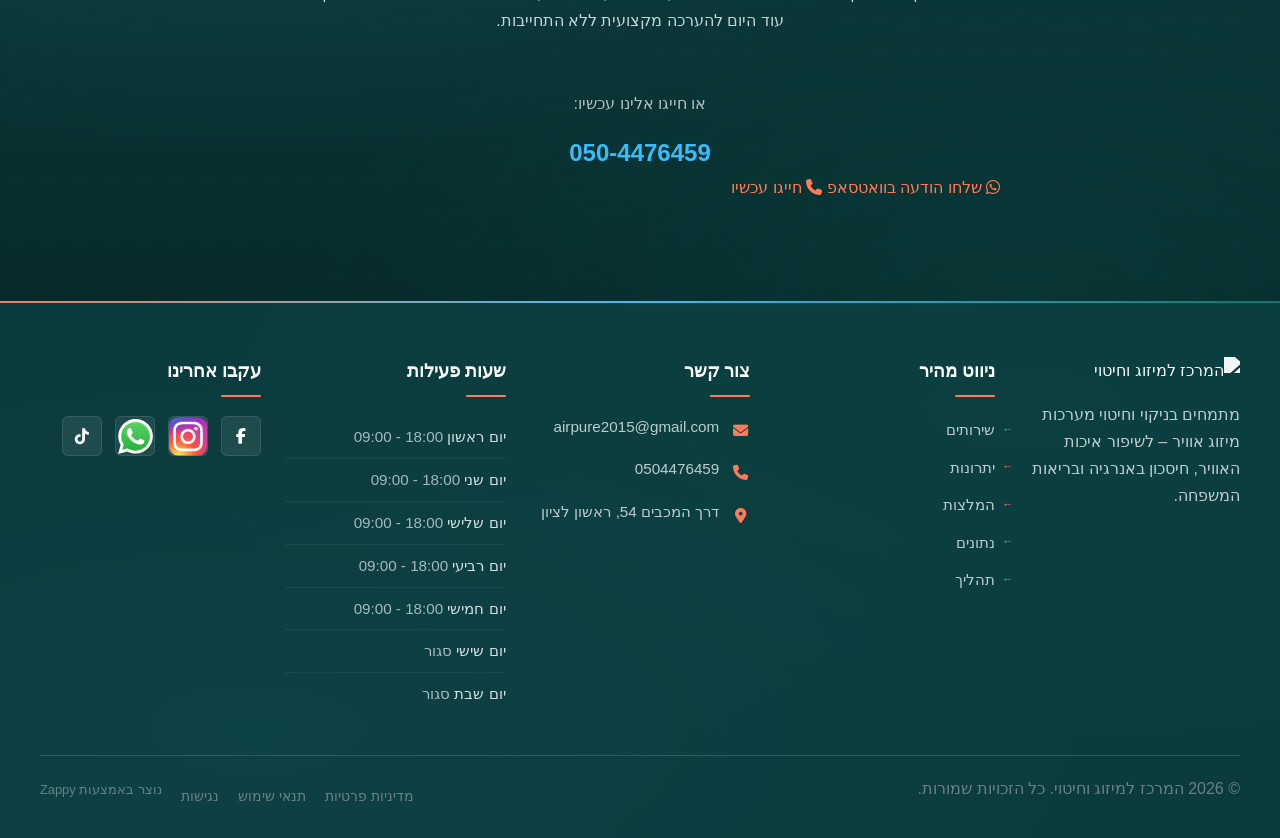
==== commit 54c52ef8: "Background sync: Progressive GitHub Sync" ====
--- a/public/index.html
+++ b/public/index.html
@@ -1222,7 +1222,11 @@
             </p>
           </div>
         </div>
-      </div>
+      <div class="index-benefits-section__cta" style="margin-top: 24px; text-align: right;">
+  <a href="https://wa.me/972504476459" class="index-benefits-section__whatsapp-btn" target="_blank" rel="noopener noreferrer" style="display: inline-flex; align-items: center; gap: 10px; background: #25D366; color: #fff; padding: 14px 28px; border-radius: 50px; font-weight: 700; font-size: 1rem; text-decoration: none; box-shadow: 0 4px 16px rgba(37, 211, 102, 0.35); transition: all 0.3s ease;">
+    <i class="fab fa-whatsapp"></i> רוצים אוויר נקי? שלחו לנו הודעה עכשיו!
+  </a>
+</div></div>
     </div>
 
     <!-- Imagery Column (END side in RTL = left) -->
@@ -1422,12 +1426,14 @@
     </div>
 
     <!-- Bottom CTA -->
-    <div class="index-testimonials-section__cta">
-      <a href="#cta" class="index-testimonials-section__button btn-primary" data-element-type="button" data-element-id="btn-1780436499693-h4i2ki9qz" data-native-element="true" style="outline: medium;">
-        <span>צרו קשר עוד היום</span>
-        <svg width="18" height="18" viewBox="0 0 24 24" fill="none" stroke="currentColor" stroke-width="2.5" stroke-linecap="round" stroke-linejoin="round" data-element-type="icon" data-icon-type="svg"><polyline points="9 18 15 12 9 6"></polyline></svg>
-      </a>
-    </div>
+    <div class="index-testimonials-section__cta"><a href="https://wa.me/972504476459" class="index-testimonials-section__button btn-primary" target="_blank" rel="noopener noreferrer" style="background: #25D366; box-shadow: 0 4px 16px rgba(37, 211, 102, 0.35);">
+    <span>💬 שלחו הודעה בוואטסאפ</span>
+    <svg width="18" height="18" viewBox="0 0 24 24" fill="none" stroke="currentColor" stroke-width="2.5" stroke-linecap="round" stroke-linejoin="round" data-element-type="icon" data-icon-type="svg"><polyline points="9 18 15 12 9 6"></polyline></svg>
+  </a>
+  <a href="tel:0504476459" class="index-testimonials-section__button btn-primary" style="background: var(--primary); margin-right: 12px;">
+    <span>📞 חייגו עכשיו</span>
+    <svg width="18" height="18" viewBox="0 0 24 24" fill="none" stroke="currentColor" stroke-width="2.5" stroke-linecap="round" stroke-linejoin="round" data-element-type="icon" data-icon-type="svg"><polyline points="9 18 15 12 9 6"></polyline></svg>
+  </a></div>
   </div>
 </section>
 
--- a/styles.css
+++ b/styles.css
@@ -5576,6 +5576,135 @@
   0%, 100% { box-shadow: 0 6px 24px rgba(37, 211, 102, 0.5); transform: scale(1); }
   50% { box-shadow: 0 6px 36px rgba(37, 211, 102, 0.75); transform: scale(1.08); }
 }
+
+.index-services-section__cta {
+  text-align: center;
+  margin-top: 28px;
+}
+
+.index-services-section__whatsapp-btn {
+  display: inline-flex;
+  align-items: center;
+  gap: 10px;
+  background: #25D366;
+  color: #fff;
+  padding: 15px 30px;
+  border-radius: 50px;
+  font-weight: 700;
+  font-size: 1.05rem;
+  text-decoration: none;
+  box-shadow: 0 4px 18px rgba(37, 211, 102, 0.35);
+  transition: all 0.3s ease;
+}
+
+.index-services-section__whatsapp-btn:hover {
+  background: #1da851;
+  transform: translateY(-2px);
+  box-shadow: 0 8px 28px rgba(37, 211, 102, 0.45);
+  color: #fff;
+}
+
+.index-stats-section__cta {
+  text-align: center;
+  margin-top: 28px;
+}
+
+.index-stats-section__whatsapp-btn {
+  display: inline-flex;
+  align-items: center;
+  gap: 10px;
+  background: #25D366;
+  color: #fff;
+  padding: 15px 30px;
+  border-radius: 50px;
+  font-weight: 700;
+  font-size: 1.05rem;
+  text-decoration: none;
+  box-shadow: 0 4px 18px rgba(37, 211, 102, 0.35);
+  transition: all 0.3s ease;
+}
+
+.index-stats-section__whatsapp-btn:hover {
+  background: #1da851;
+  transform: translateY(-2px);
+  box-shadow: 0 8px 28px rgba(37, 211, 102, 0.45);
+  color: #fff;
+}
+
+.index-process-section__cta {
+  text-align: center;
+  margin-top: 32px;
+}
+
+.index-process-section__whatsapp-btn {
+  display: inline-flex;
+  align-items: center;
+  gap: 10px;
+  background: #25D366;
+  color: #fff;
+  padding: 15px 30px;
+  border-radius: 50px;
+  font-weight: 700;
+  font-size: 1.05rem;
+  text-decoration: none;
+  box-shadow: 0 4px 18px rgba(37, 211, 102, 0.35);
+  transition: all 0.3s ease;
+}
+
+.index-process-section__whatsapp-btn:hover {
+  background: #1da851;
+  transform: translateY(-2px);
+  box-shadow: 0 8px 28px rgba(37, 211, 102, 0.45);
+  color: #fff;
+}
+
+.index-benefits-section__cta .index-benefits-section__whatsapp-btn:hover {
+  background: #1da851;
+  transform: translateY(-2px);
+  box-shadow: 0 8px 28px rgba(37, 211, 102, 0.45);
+  color: #fff;
+}
+
+.index-hero-section .hero-whatsapp-btn[style] {
+  border-color: #25D366 !important;
+}
+
+.site-footer ~ .whatsapp-float {
+  width: 65px !important;
+  height: 65px !important;
+  font-size: 36px !important;
+  bottom: 120px !important;
+  right: 24px !important;
+  animation: wa-float-pulse 2s infinite !important;
+}
+
+@keyframes wa-float-pulse {
+  0%, 100% { box-shadow: 0 6px 24px rgba(37, 211, 102, 0.5); transform: scale(1); }
+  50% { box-shadow: 0 6px 36px rgba(37, 211, 102, 0.75); transform: scale(1.08); }
+}
+
+.index-services-section__whatsapp-btn,
+.index-services-section__whatsapp-btn i,
+.index-services-section__whatsapp-btn span,
+.index-stats-section__whatsapp-btn,
+.index-stats-section__whatsapp-btn i,
+.index-stats-section__whatsapp-btn span,
+.index-process-section__whatsapp-btn,
+.index-process-section__whatsapp-btn i,
+.index-process-section__whatsapp-btn span,
+.index-benefits-section__whatsapp-btn,
+.index-benefits-section__whatsapp-btn i,
+.index-benefits-section__whatsapp-btn span {
+  color: #ffffff !important;
+}
+
+.index-testimonials-section__cta a[href*="wa.me"] {
+  color: #ffffff !important;
+}
+
+.index-testimonials-section__cta a[href*="wa.me"] span {
+  color: #ffffff !important;
+}
 /* mobile-submenu-overflow-fix */
 @media (max-width: 768px) {
   .navbar .sub-menu.mobile-expanded,
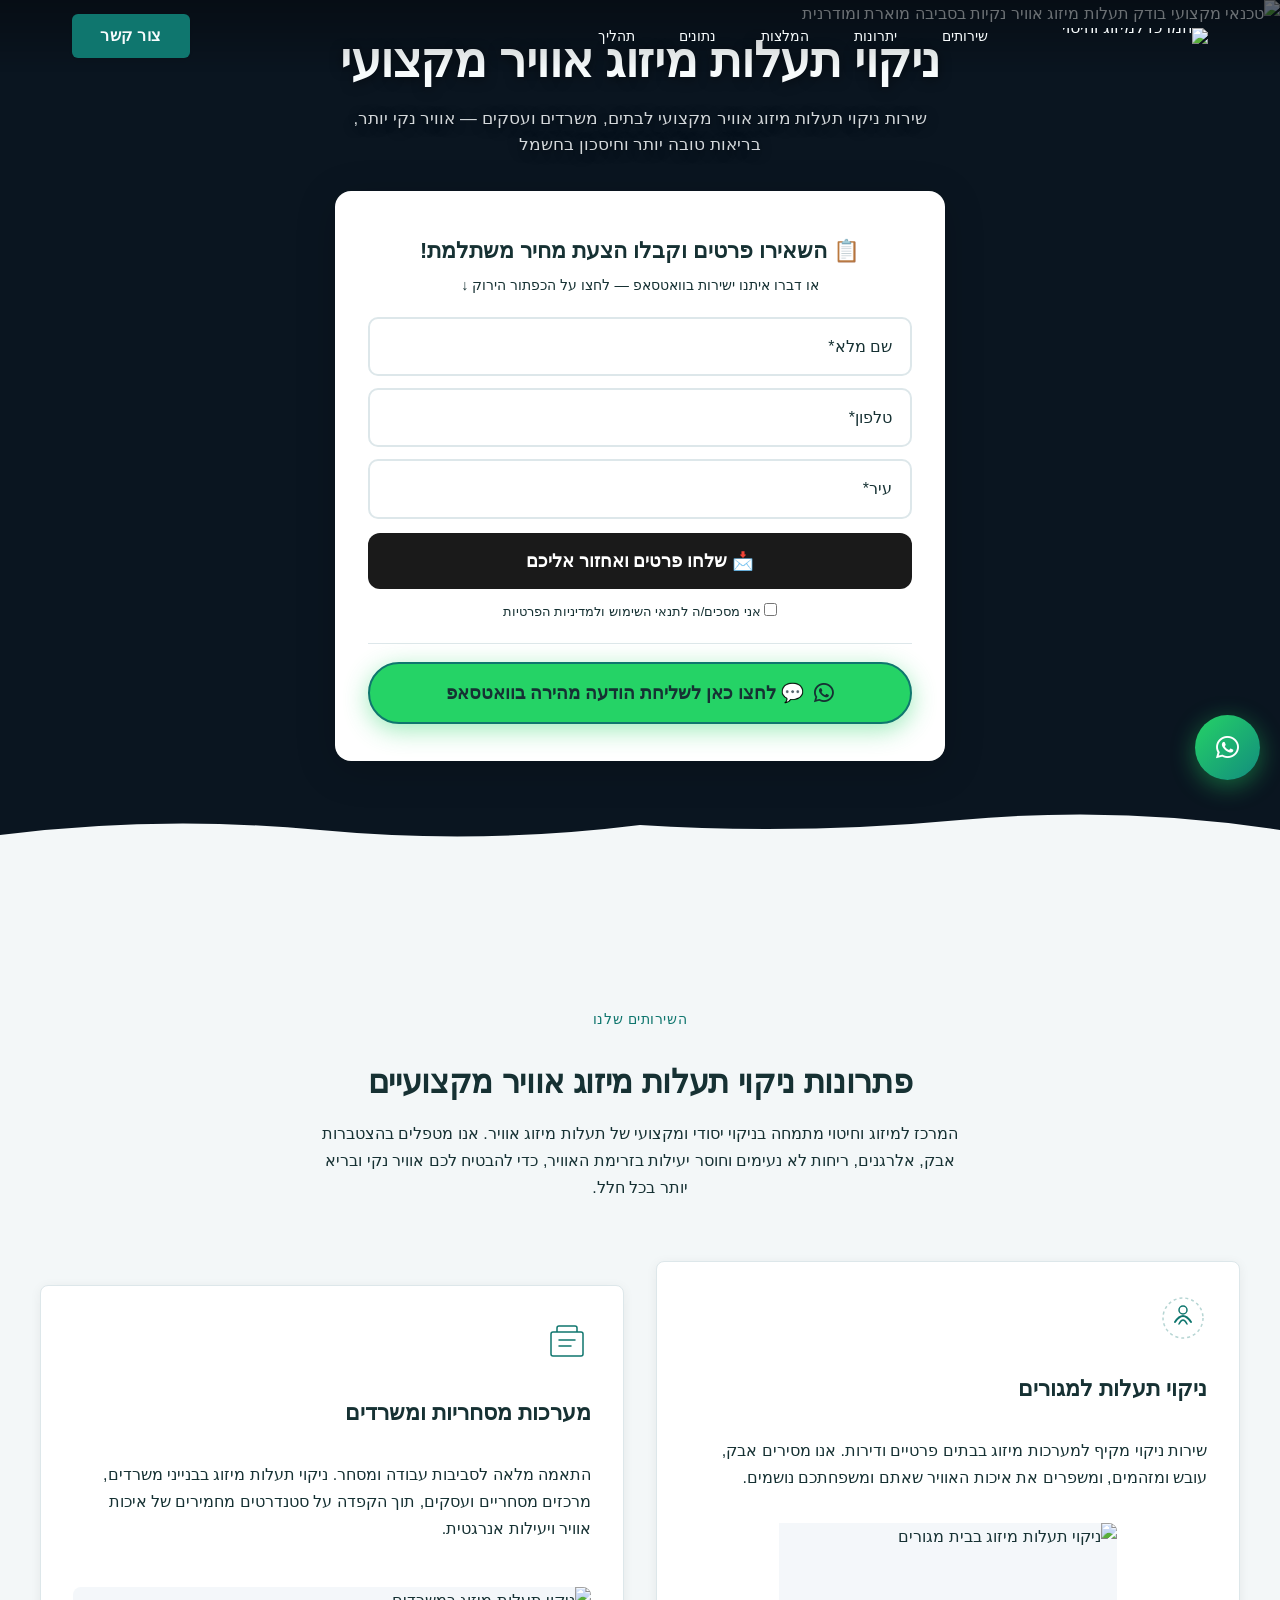
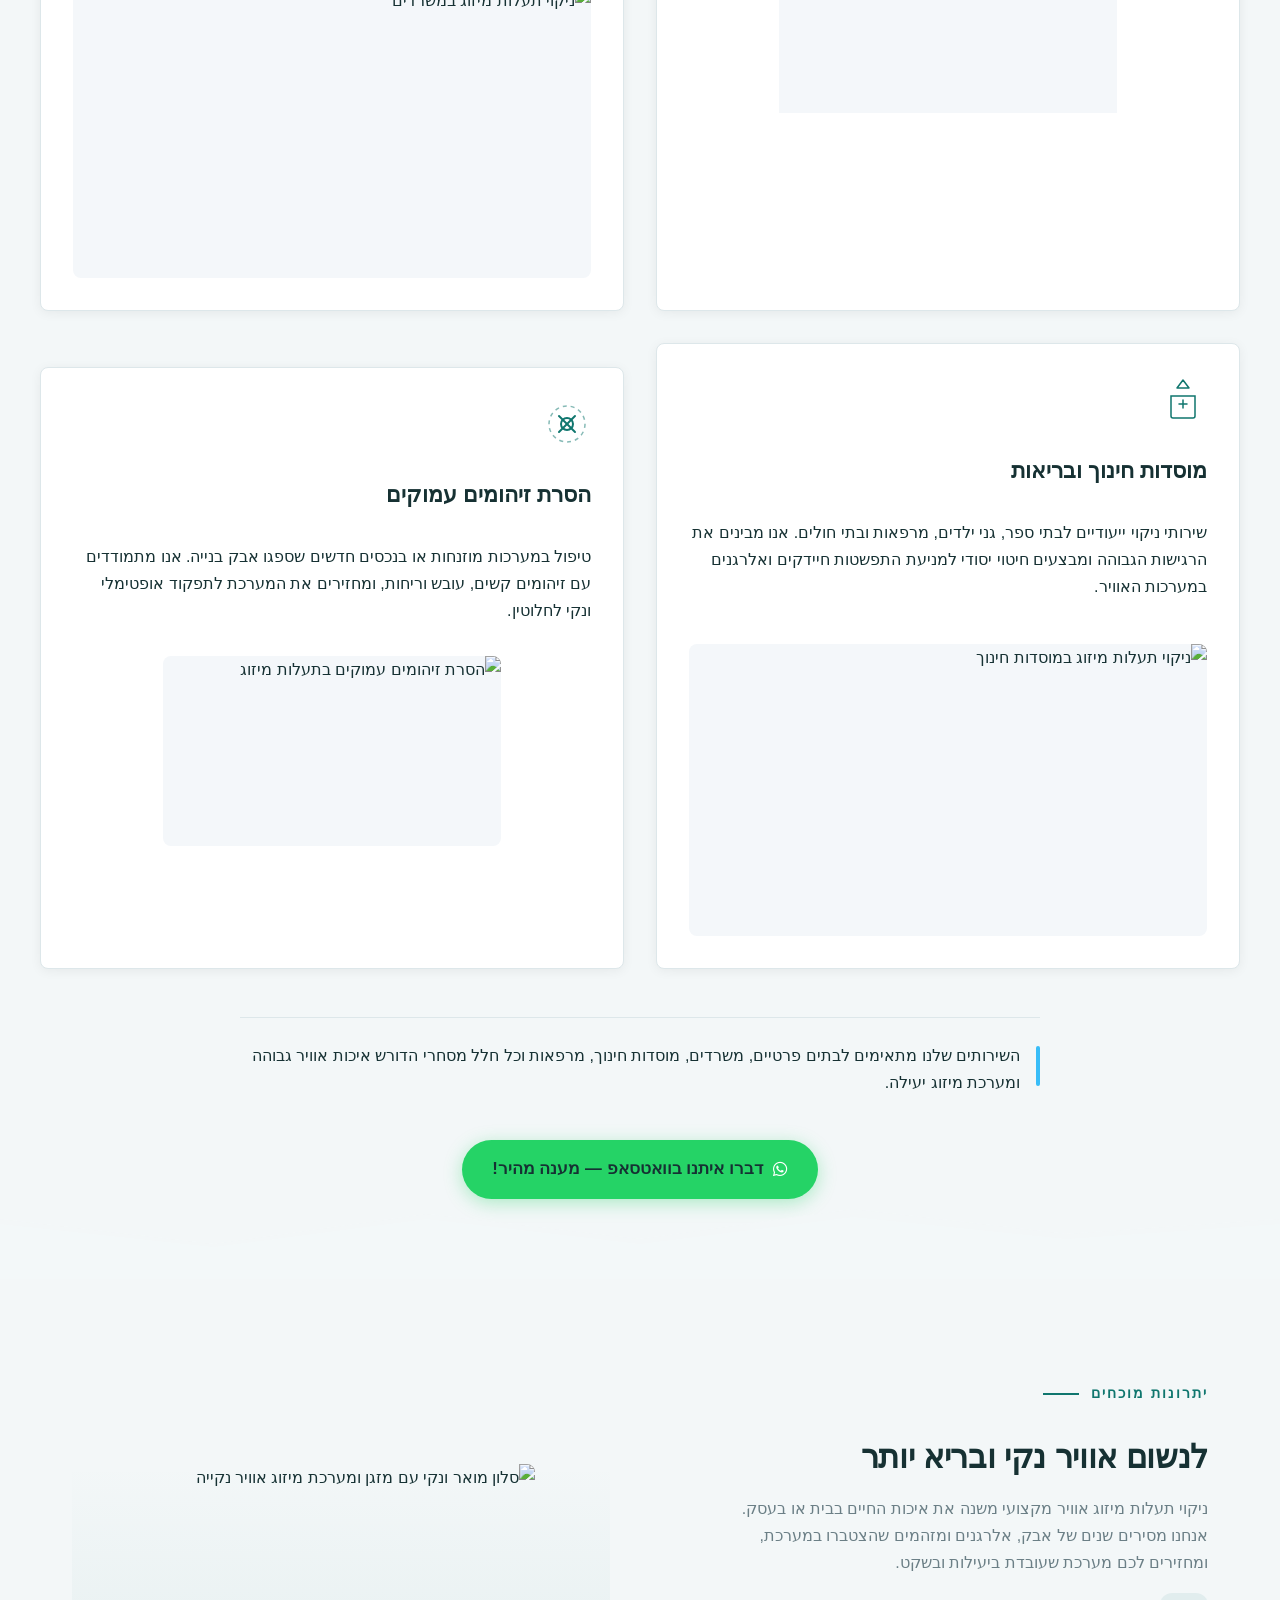
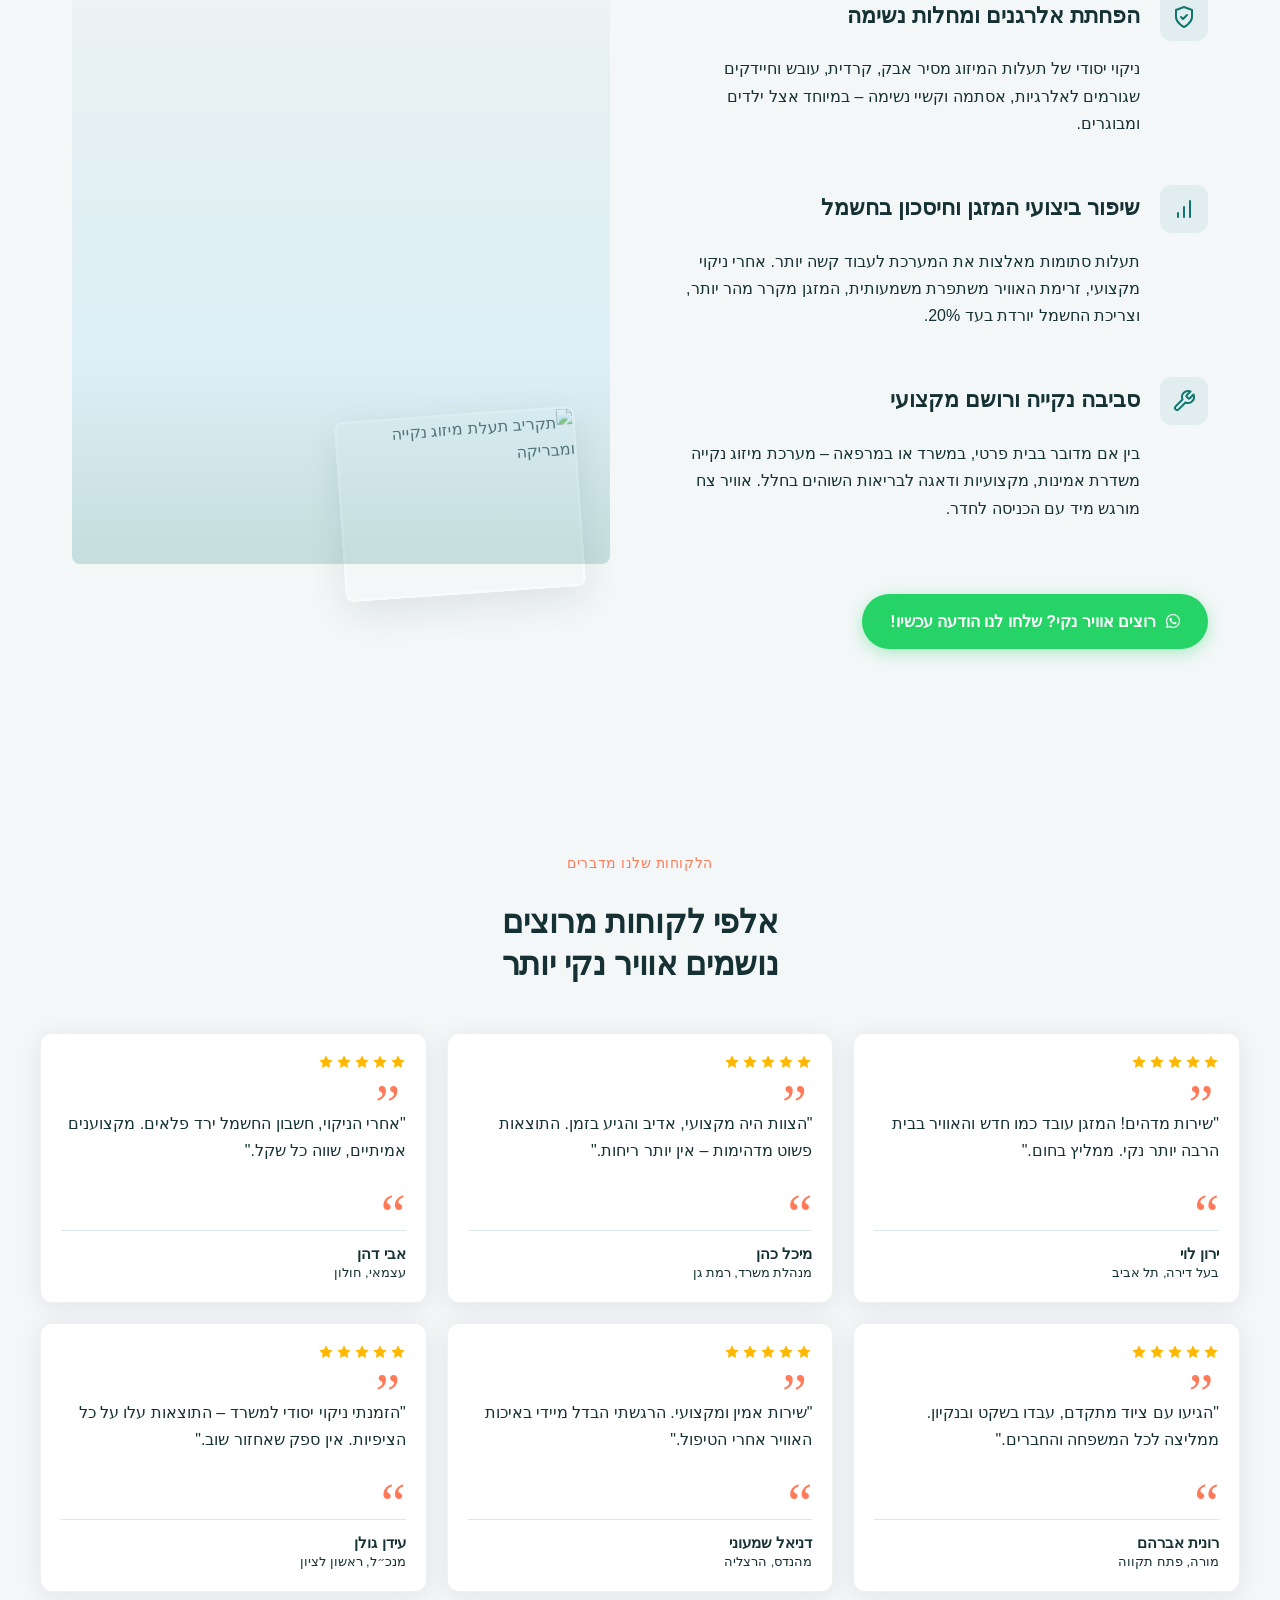
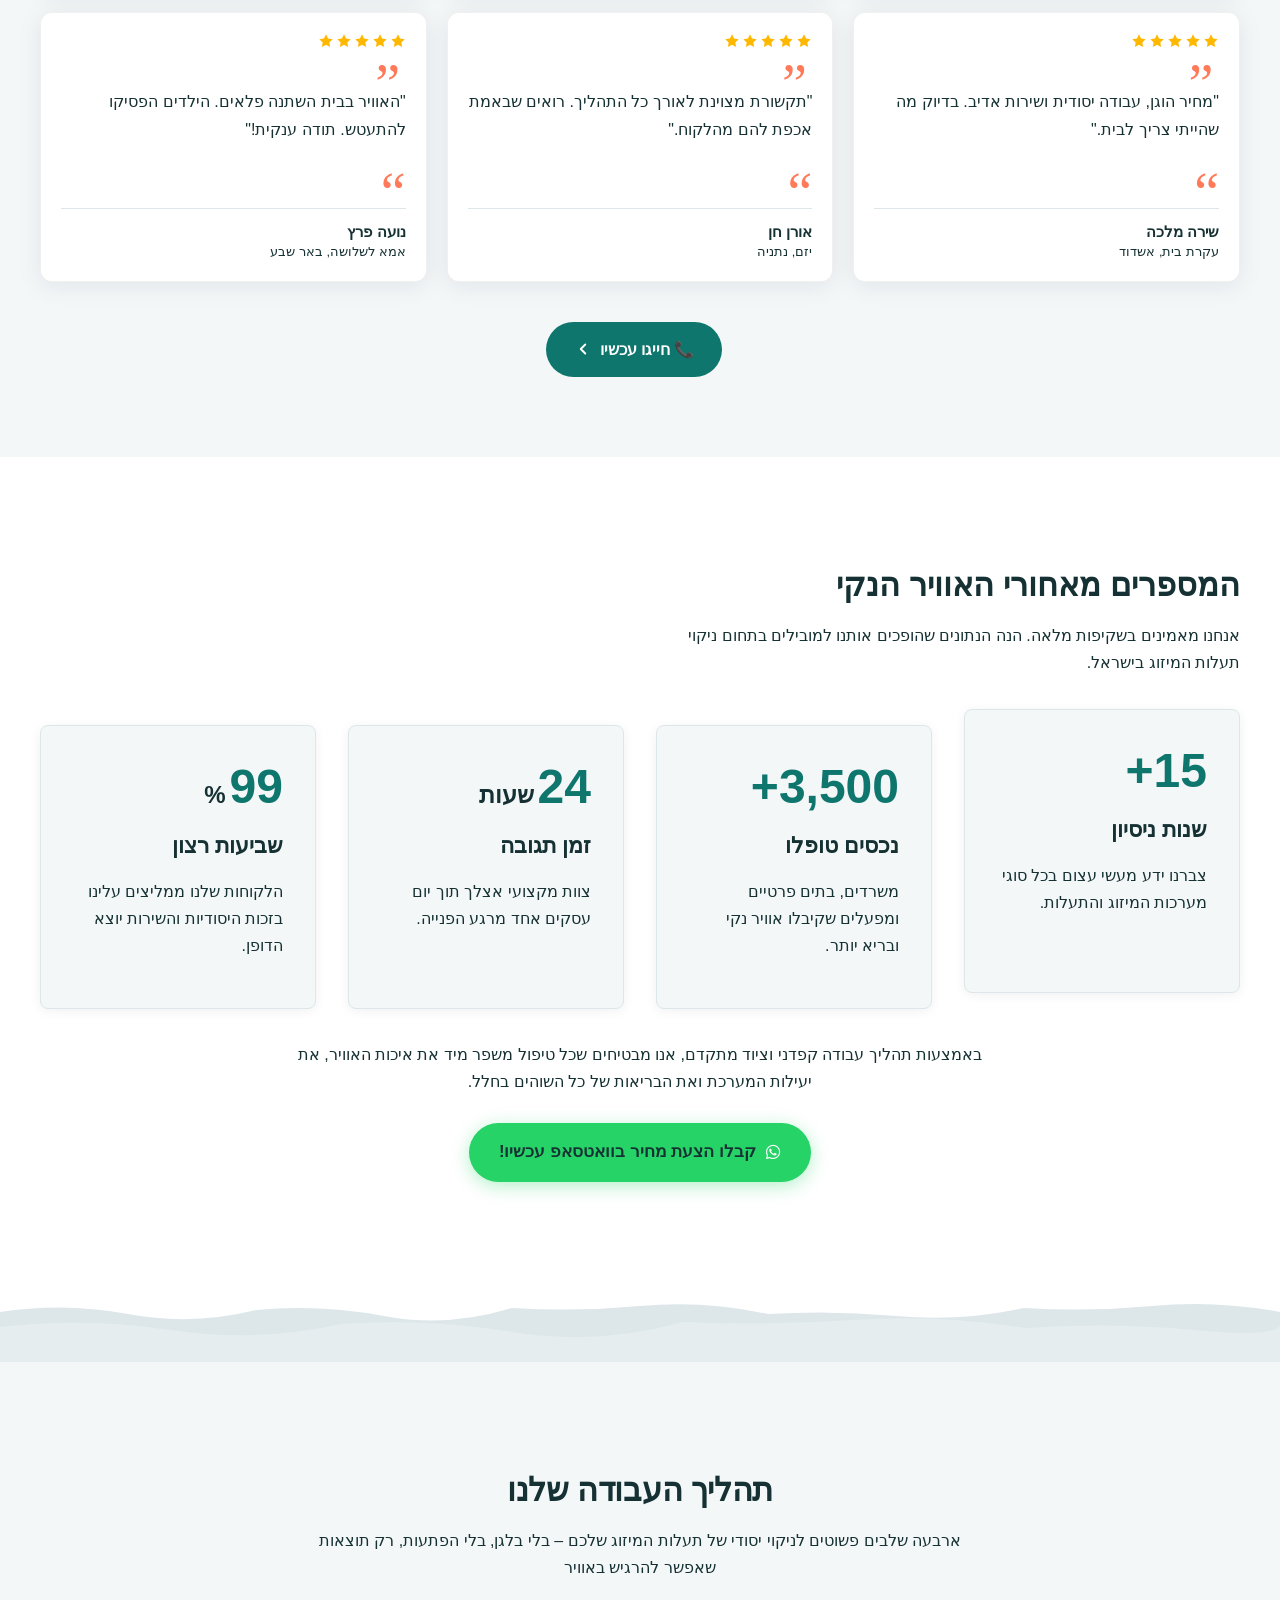
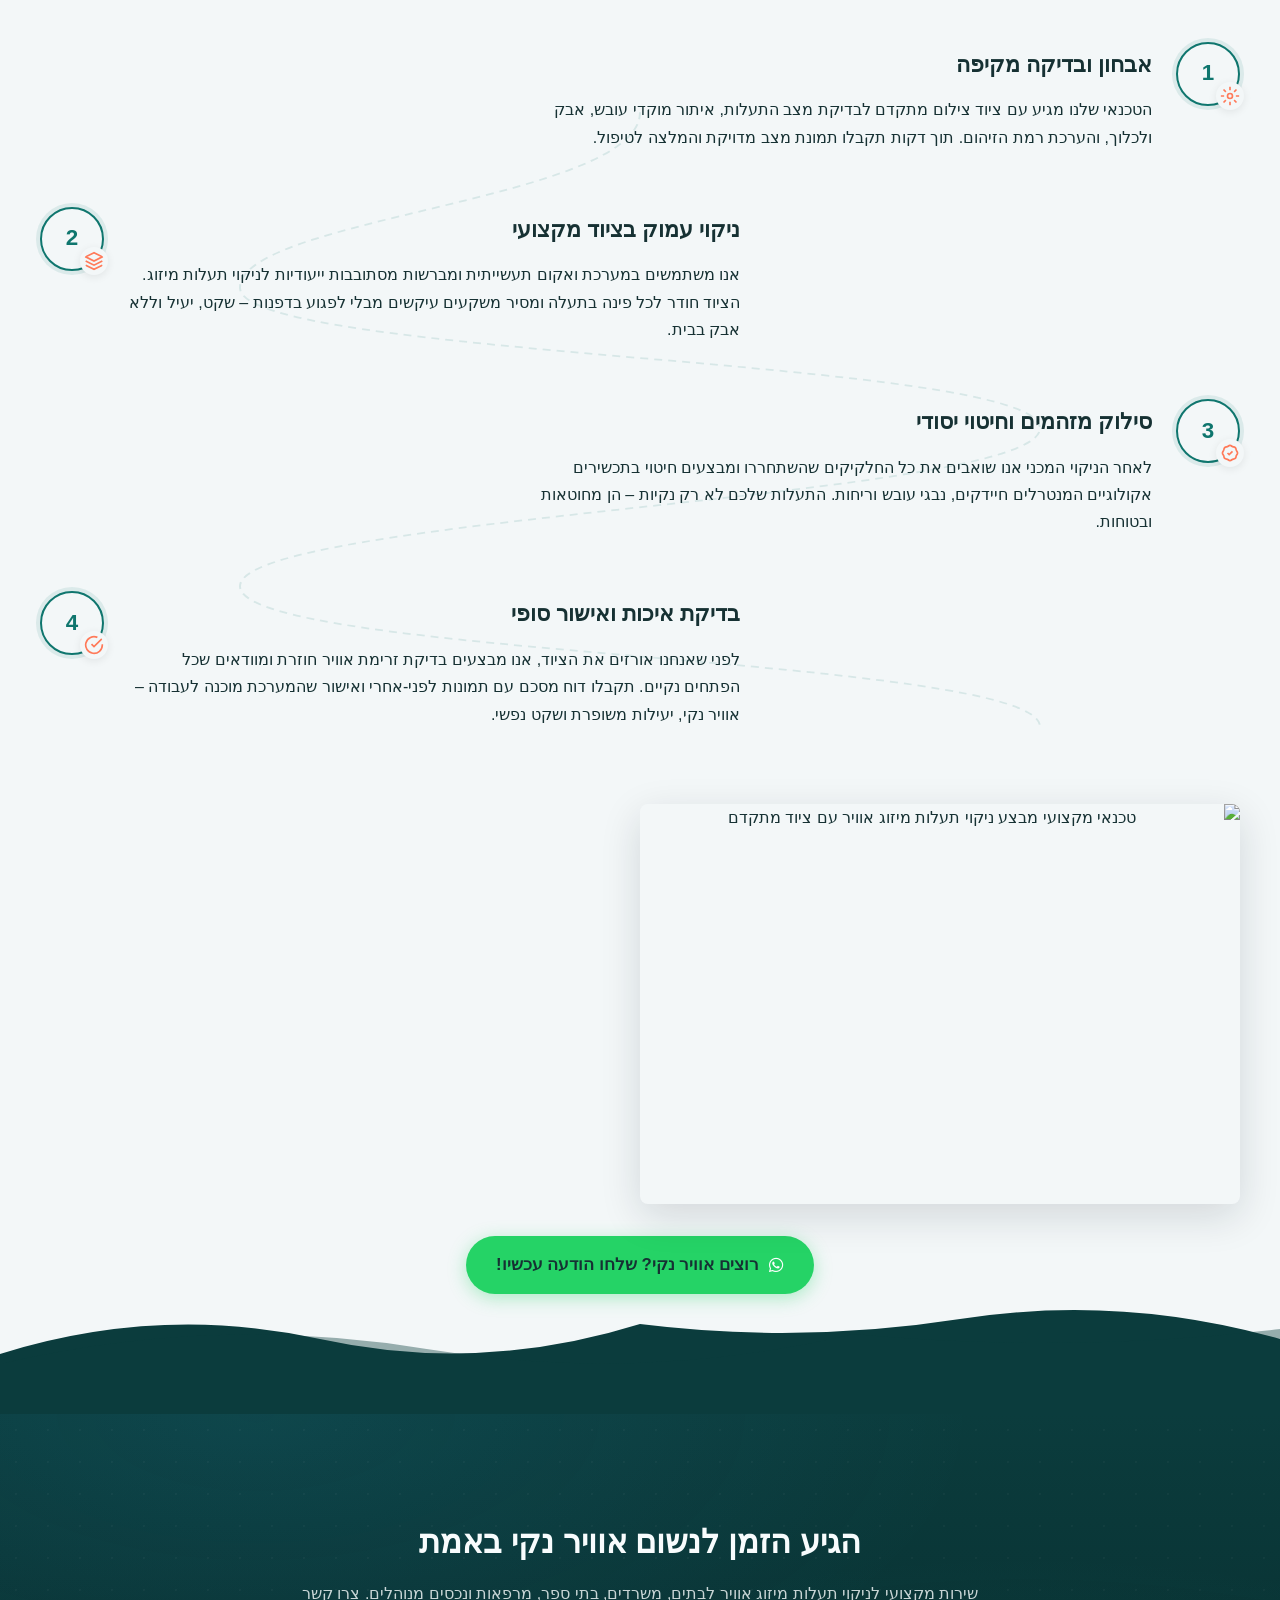
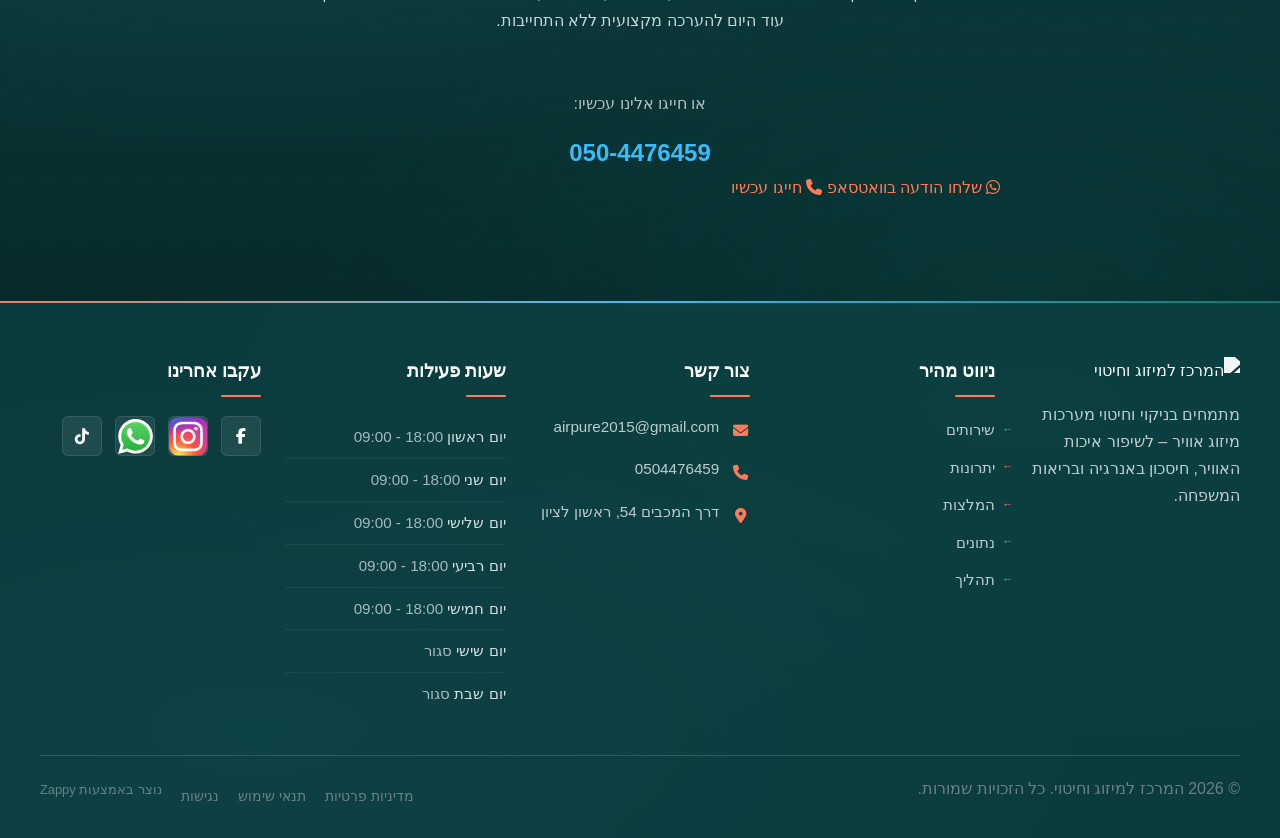
==== commit 6aec39e1: "Background sync: Progressive GitHub Sync" ====
--- a/public/index.html
+++ b/public/index.html
@@ -1426,10 +1426,7 @@
     </div>
 
     <!-- Bottom CTA -->
-    <div class="index-testimonials-section__cta"><a href="https://wa.me/972504476459" class="index-testimonials-section__button btn-primary" target="_blank" rel="noopener noreferrer" style="background: #25D366; box-shadow: 0 4px 16px rgba(37, 211, 102, 0.35);">
-    <span>💬 שלחו הודעה בוואטסאפ</span>
-    <svg width="18" height="18" viewBox="0 0 24 24" fill="none" stroke="currentColor" stroke-width="2.5" stroke-linecap="round" stroke-linejoin="round" data-element-type="icon" data-icon-type="svg"><polyline points="9 18 15 12 9 6"></polyline></svg>
-  </a>
+    <div class="index-testimonials-section__cta">
   <a href="tel:0504476459" class="index-testimonials-section__button btn-primary" style="background: var(--primary); margin-right: 12px;">
     <span>📞 חייגו עכשיו</span>
     <svg width="18" height="18" viewBox="0 0 24 24" fill="none" stroke="currentColor" stroke-width="2.5" stroke-linecap="round" stroke-linejoin="round" data-element-type="icon" data-icon-type="svg"><polyline points="9 18 15 12 9 6"></polyline></svg>
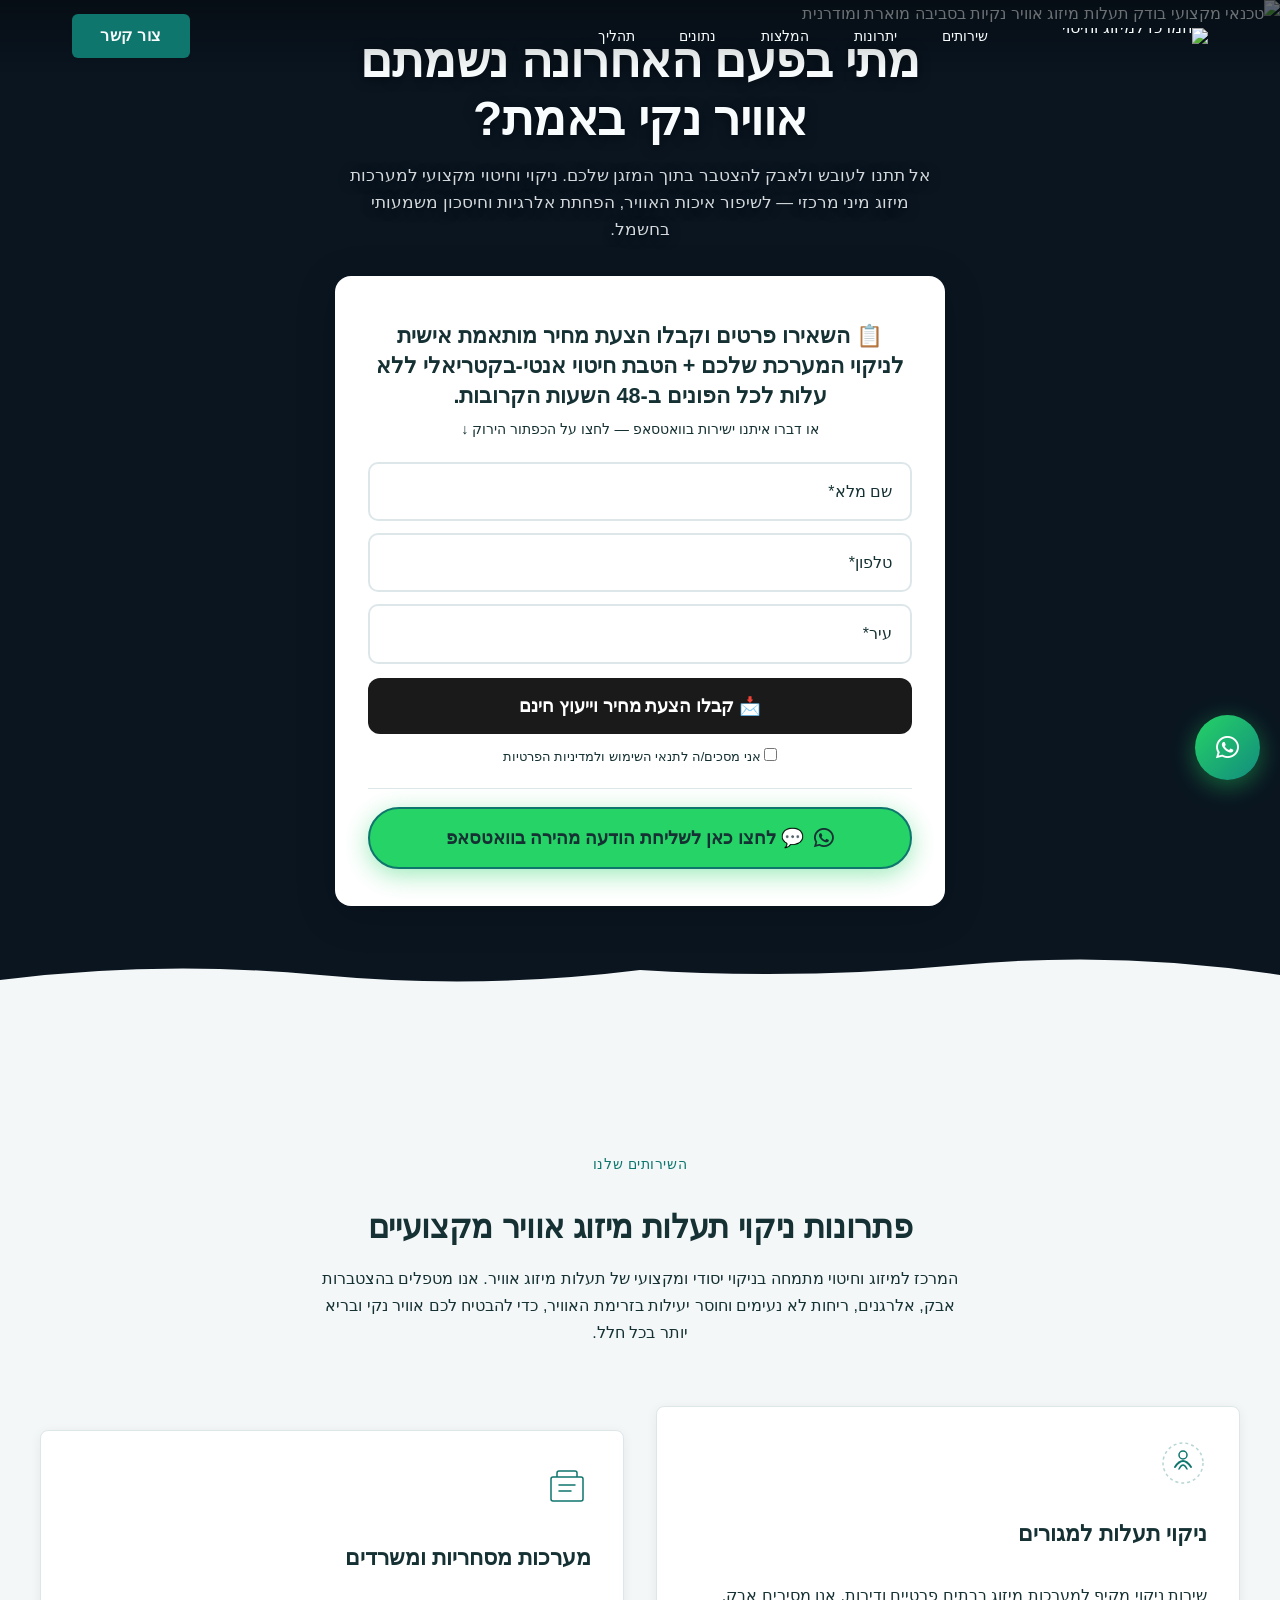
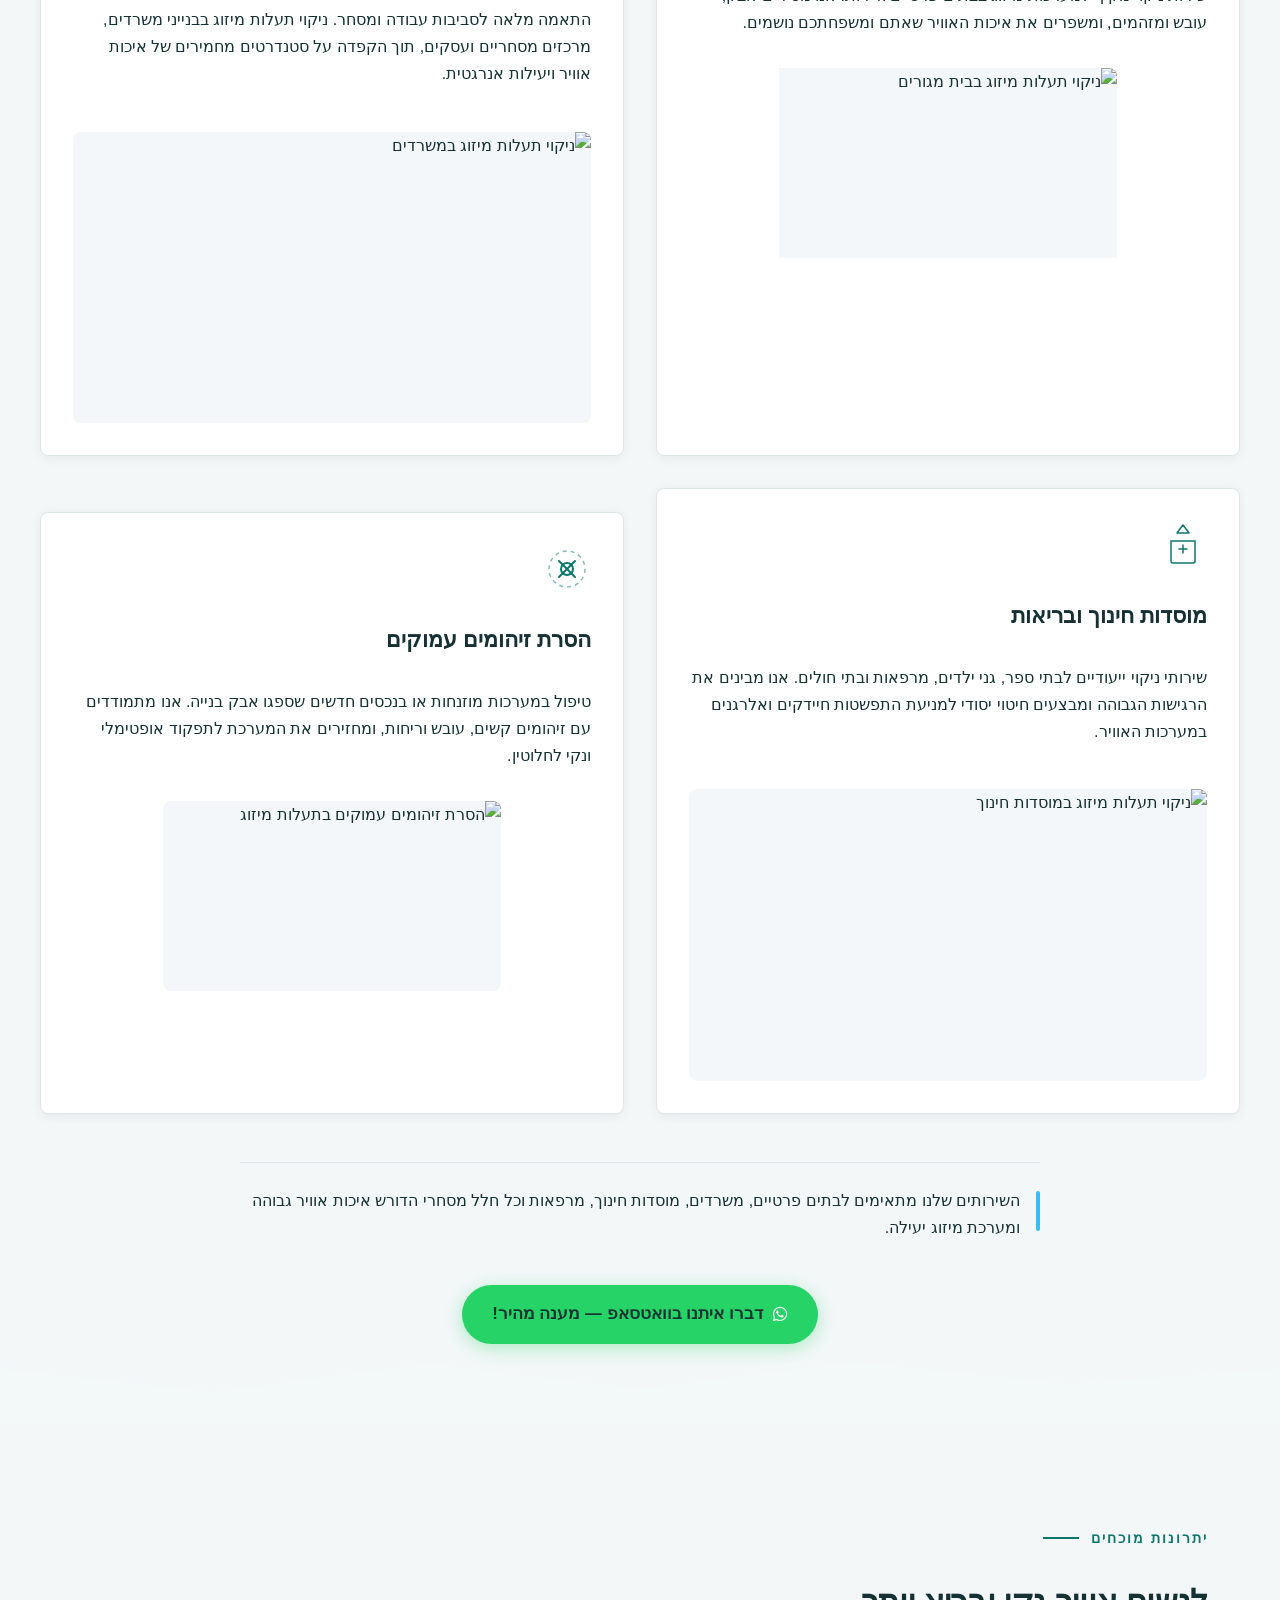
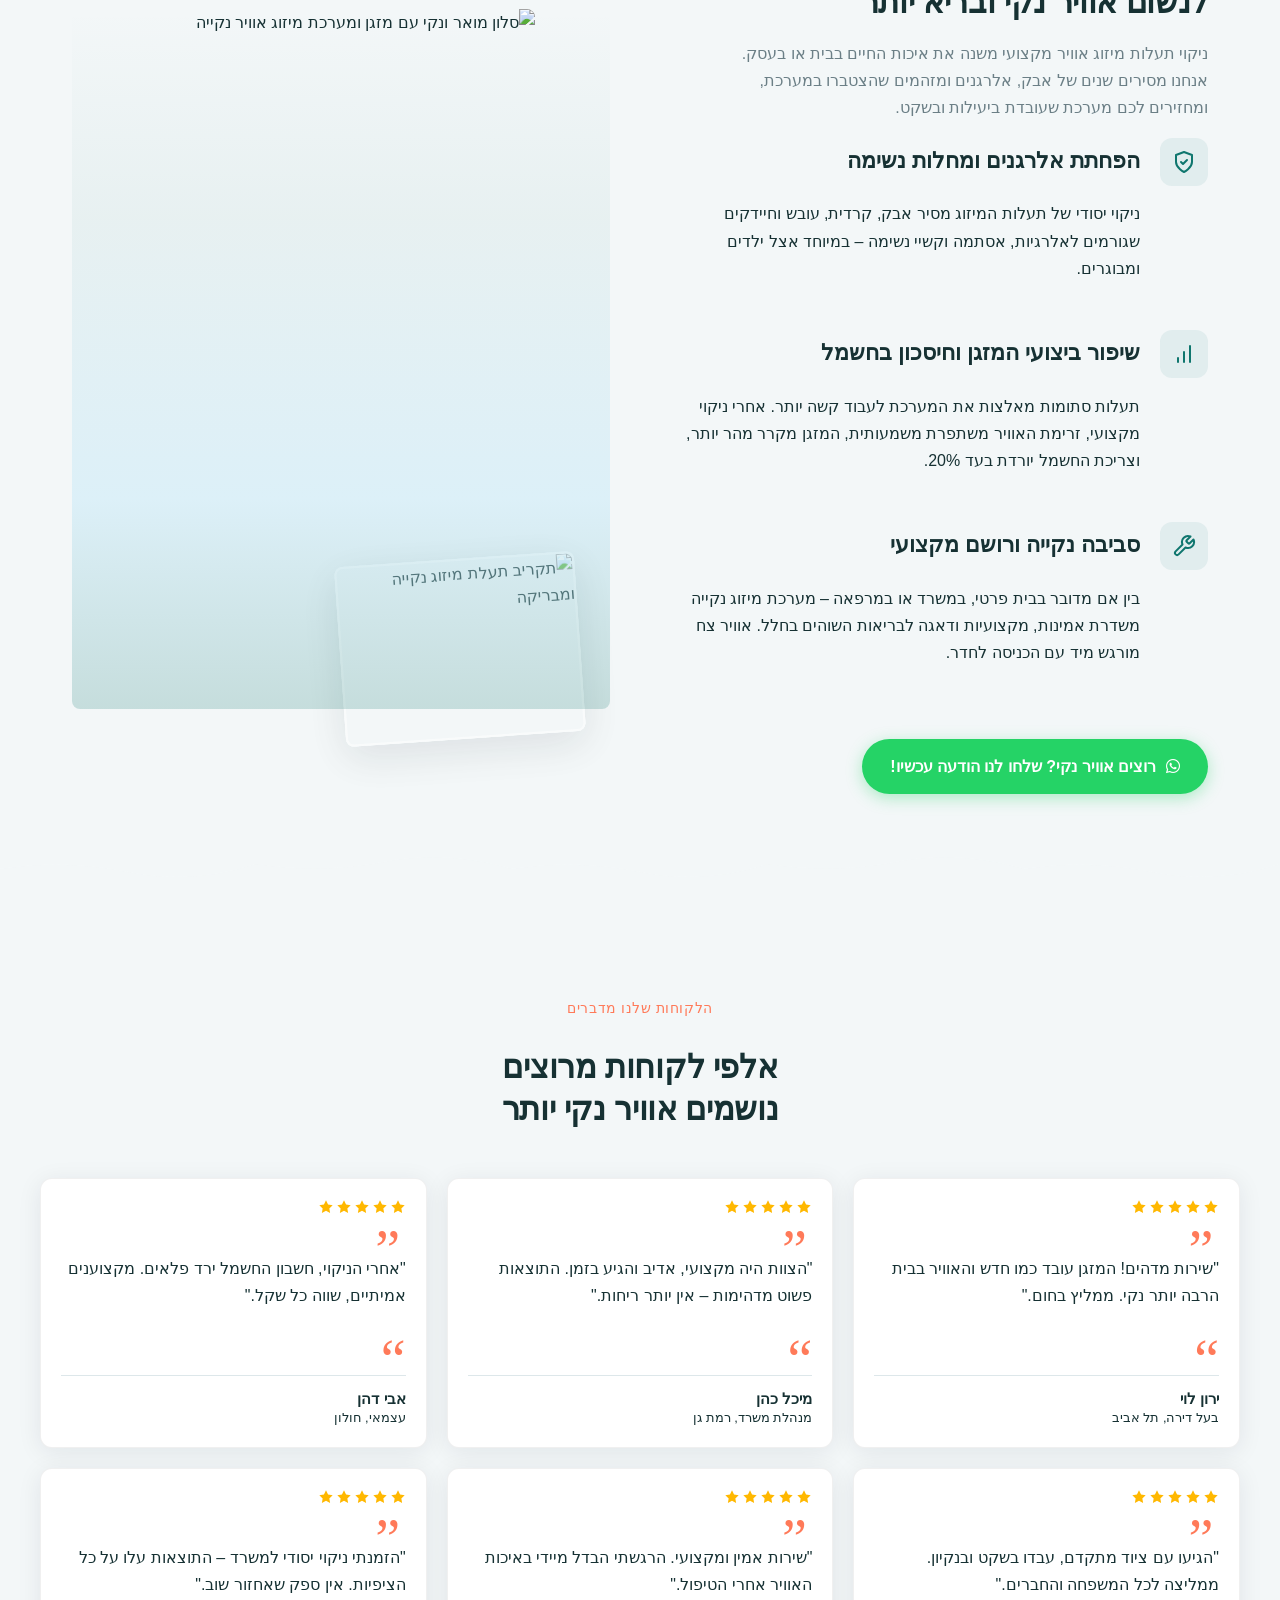
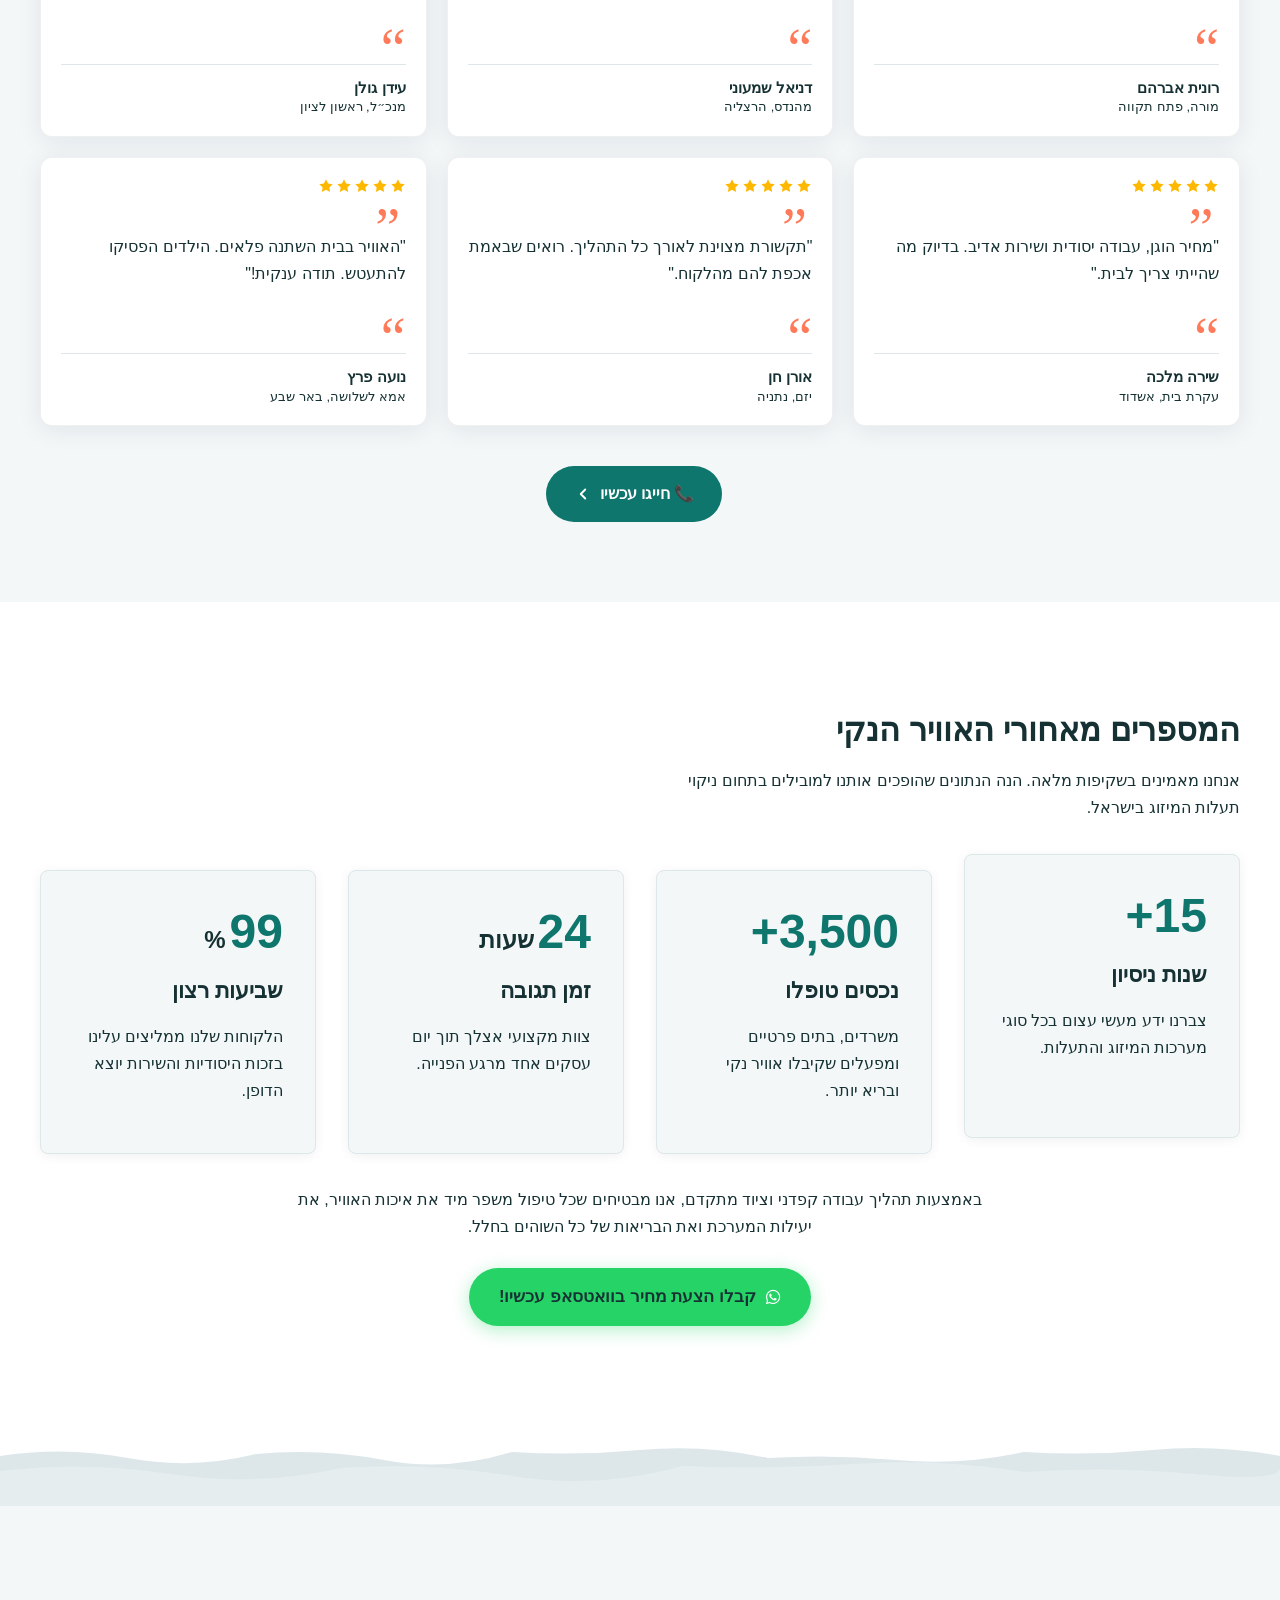
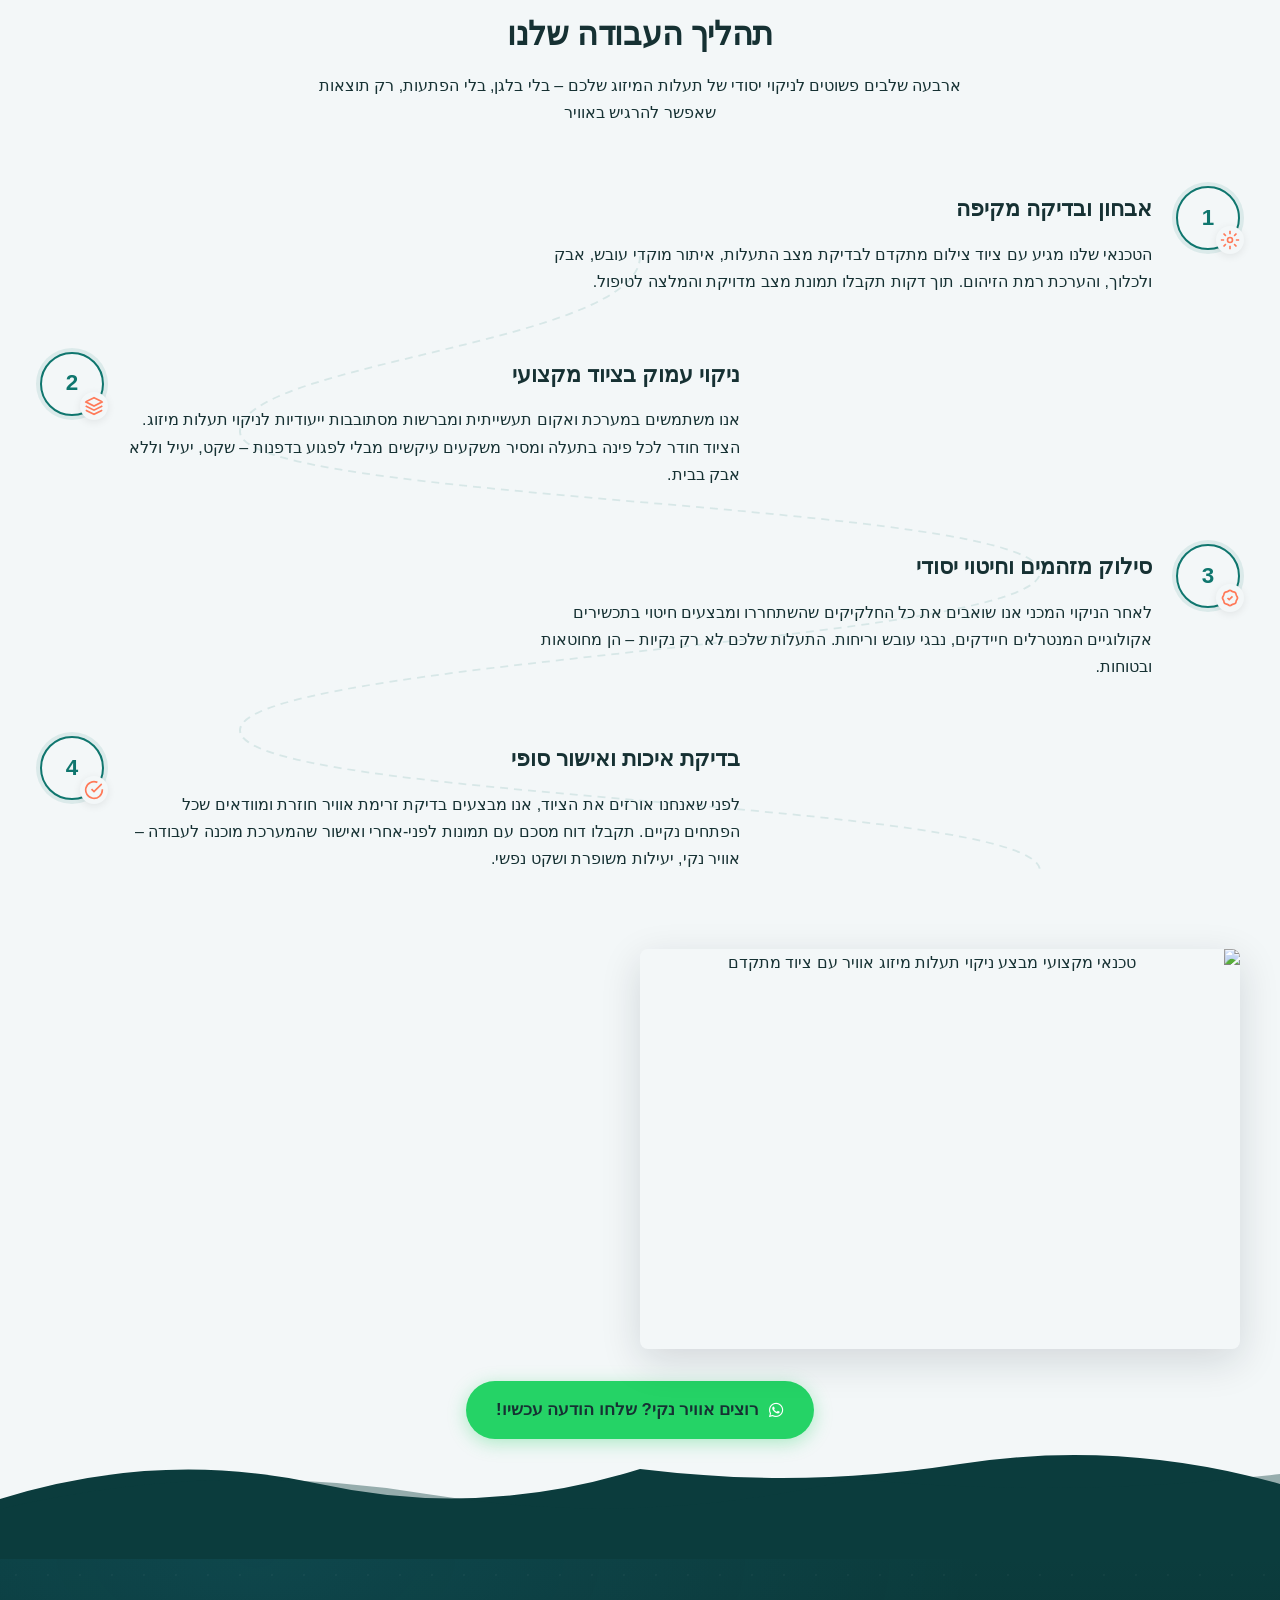
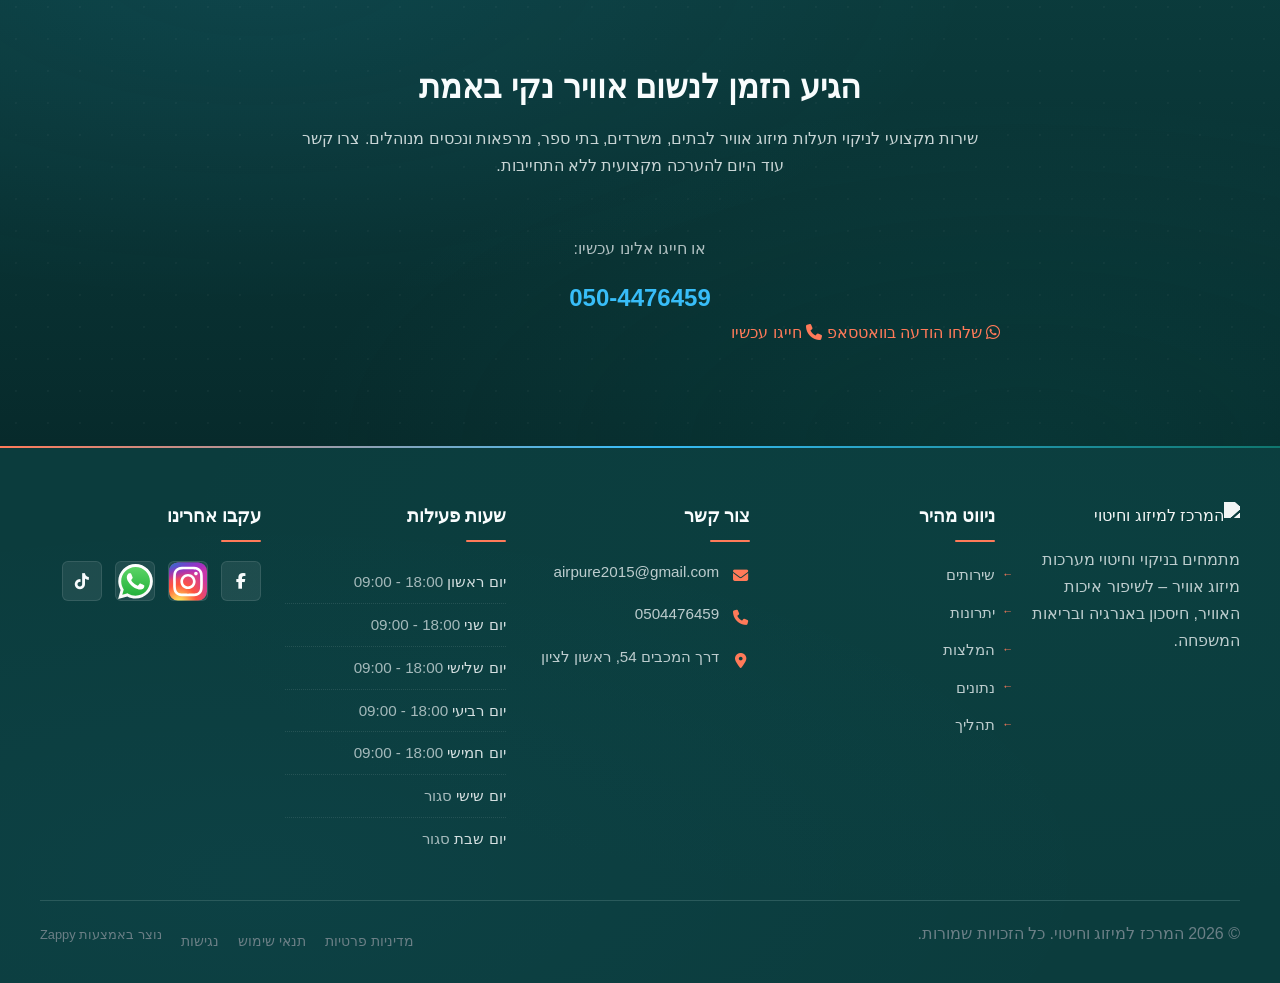
==== commit dc16eb14: "Background sync: Progressive GitHub Sync" ====
--- a/public/index.html
+++ b/public/index.html
@@ -1008,11 +1008,11 @@
   <div class="hero-scrim" aria-hidden="true"></div>
 
   <!-- Content Overlay Group -->
-  <div class="hero-content-overlay" data-zappy-align-target="true" ><div class="hero-text-block"><h1 class="hero-main-title">ניקוי תעלות מיזוג אוויר מקצועי</h1>
-<p class="hero-subtitle">שירות ניקוי תעלות מיזוג אוויר מקצועי לבתים, משרדים ועסקים — אוויר נקי יותר, בריאות טובה יותר וחיסכון בחשמל</p></div>
+  <div class="hero-content-overlay" data-zappy-align-target="true" ><div class="hero-text-block"><h1 class="hero-main-title">מתי בפעם האחרונה נשמתם אוויר נקי באמת?</h1>
+<p class="hero-subtitle">אל תתנו לעובש ולאבק להצטבר בתוך המזגן שלכם. ניקוי וחיטוי מקצועי למערכות מיזוג מיני מרכזי — לשיפור איכות האוויר, הפחתת אלרגיות וחיסכון משמעותי בחשמל.</p></div>
 <div class="hero-form-block">
   <div class="hero-form-card">
-    <h3 class="hero-form-title">📋 השאירו פרטים וקבלו הצעת מחיר משתלמת!</h3>
+    <h3 class="hero-form-title">📋 השאירו פרטים וקבלו הצעת מחיר מותאמת אישית לניקוי המערכת שלכם + הטבת חיטוי אנטי-בקטריאלי ללא עלות לכל הפונים ב-48 השעות הקרובות.</h3>
     <p class="hero-form-subtitle" style="color: rgb(22, 49, 51) !important;">או דברו איתנו ישירות בוואטסאפ — לחצו על הכפתור הירוק ↓</p>
     <form class="hero-contact-form">
       <div class="hero-form-fields">
@@ -1026,7 +1026,7 @@
           <input class="hero-form-input" type="text" id="hero-city" name="city" placeholder="עיר*" required="">
         </div>
       </div>
-      <button type="button" class="hero-form-submit btn btn-primary" data-element-type="button" data-element-id="btn-1780433637544-405j52ozs" data-native-element="true" style="outline: medium; color: var(--light-text, #ffffff) !important; border-color: var(--text-color, #1a1a1a) !important; background-color: var(--text-color, #1a1a1a) !important; background-image: none !important;" data-text-color="light">📩 שלחו פרטים ואחזור אליכם</button>
+      <button type="button" class="hero-form-submit btn btn-primary" data-element-type="button" data-element-id="btn-1780433637544-405j52ozs" data-native-element="true" style="outline: medium; color: var(--light-text, #ffffff) !important; border-color: var(--text-color, #1a1a1a) !important; background-color: var(--text-color, #1a1a1a) !important; background-image: none !important;" data-text-color="light">📩 קבלו הצעת מחיר וייעוץ חינם</button>
       <div class="hero-form-privacy">
         <label class="hero-form-privacy-label" style="color: rgb(22, 49, 51) !important;">
           <input type="checkbox" name="privacy_consent" required="">
--- a/styles.css
+++ b/styles.css
@@ -5705,6 +5705,59 @@
 .index-testimonials-section__cta a[href*="wa.me"] span {
   color: #ffffff !important;
 }
+
+@keyframes acc-pulse {
+  0%, 100% { box-shadow: 0 4px 20px rgba(255, 122, 89, 0.5); }
+  50% { box-shadow: 0 4px 32px rgba(255, 122, 89, 0.8); }
+}
+
+html[lang="he"] #mic-access-tool-general-button,
+html[lang="he"] .mic-access-tool-general-button {
+  width: 56px !important;
+  height: 56px !important;
+  border-radius: 50% !important;
+  background-color: var(--accent-color) !important;
+  color: #FFFFFF !important;
+  font-size: 20px !important;
+  font-weight: 700 !important;
+  box-shadow: 0 4px 24px rgba(255, 122, 89, 0.55) !important;
+  border: 3px solid #FFFFFF !important;
+  position: fixed !important;
+  bottom: 120px !important;
+  left: 24px !important;
+  z-index: 9999 !important;
+  display: flex !important;
+  align-items: center !important;
+  justify-content: center !important;
+  cursor: pointer !important;
+  transition: all 0.3s ease !important;
+  animation: acc-pulse-he 2.5s infinite !important;
+}
+
+html[lang="he"] #mic-access-tool-general-button:hover,
+html[lang="he"] .mic-access-tool-general-button:hover {
+  background-color: #E06948 !important;
+  transform: scale(1.15) !important;
+  box-shadow: 0 6px 32px rgba(255, 122, 89, 0.7) !important;
+}
+
+@keyframes acc-pulse-he {
+  0%, 100% { box-shadow: 0 4px 24px rgba(255, 122, 89, 0.55); }
+  50% { box-shadow: 0 4px 38px rgba(255, 122, 89, 0.85); }
+}
+
+html[lang="he"] #mic-access-tool-general-button::after {
+  content: "נגישות";
+  position: absolute;
+  right: 64px;
+  background: rgba(0,0,0,0.85);
+  color: #fff;
+  padding: 6px 14px;
+  border-radius: 20px;
+  font-size: 13px;
+  white-space: nowrap;
+  font-weight: 600;
+}
 /* mobile-submenu-overflow-fix */
 @media (max-width: 768px) {
   .navbar .sub-menu.mobile-expanded,
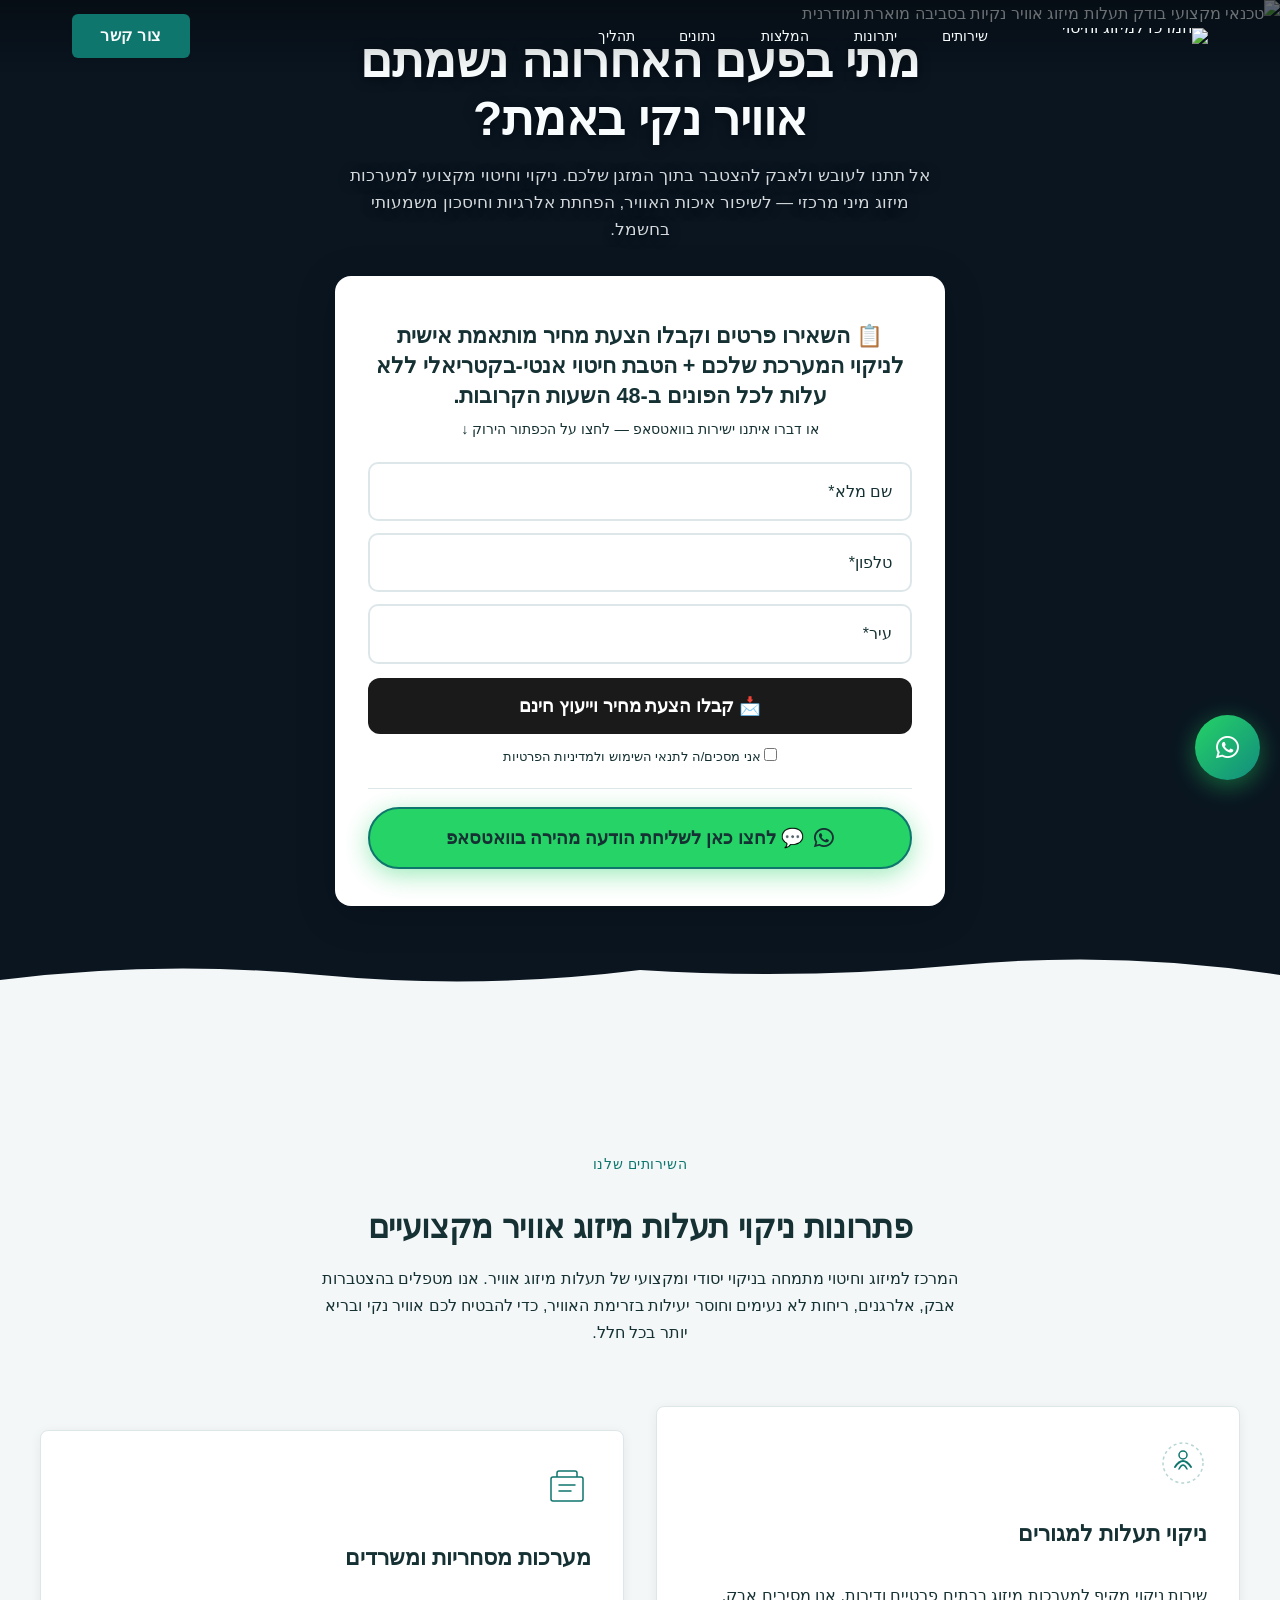
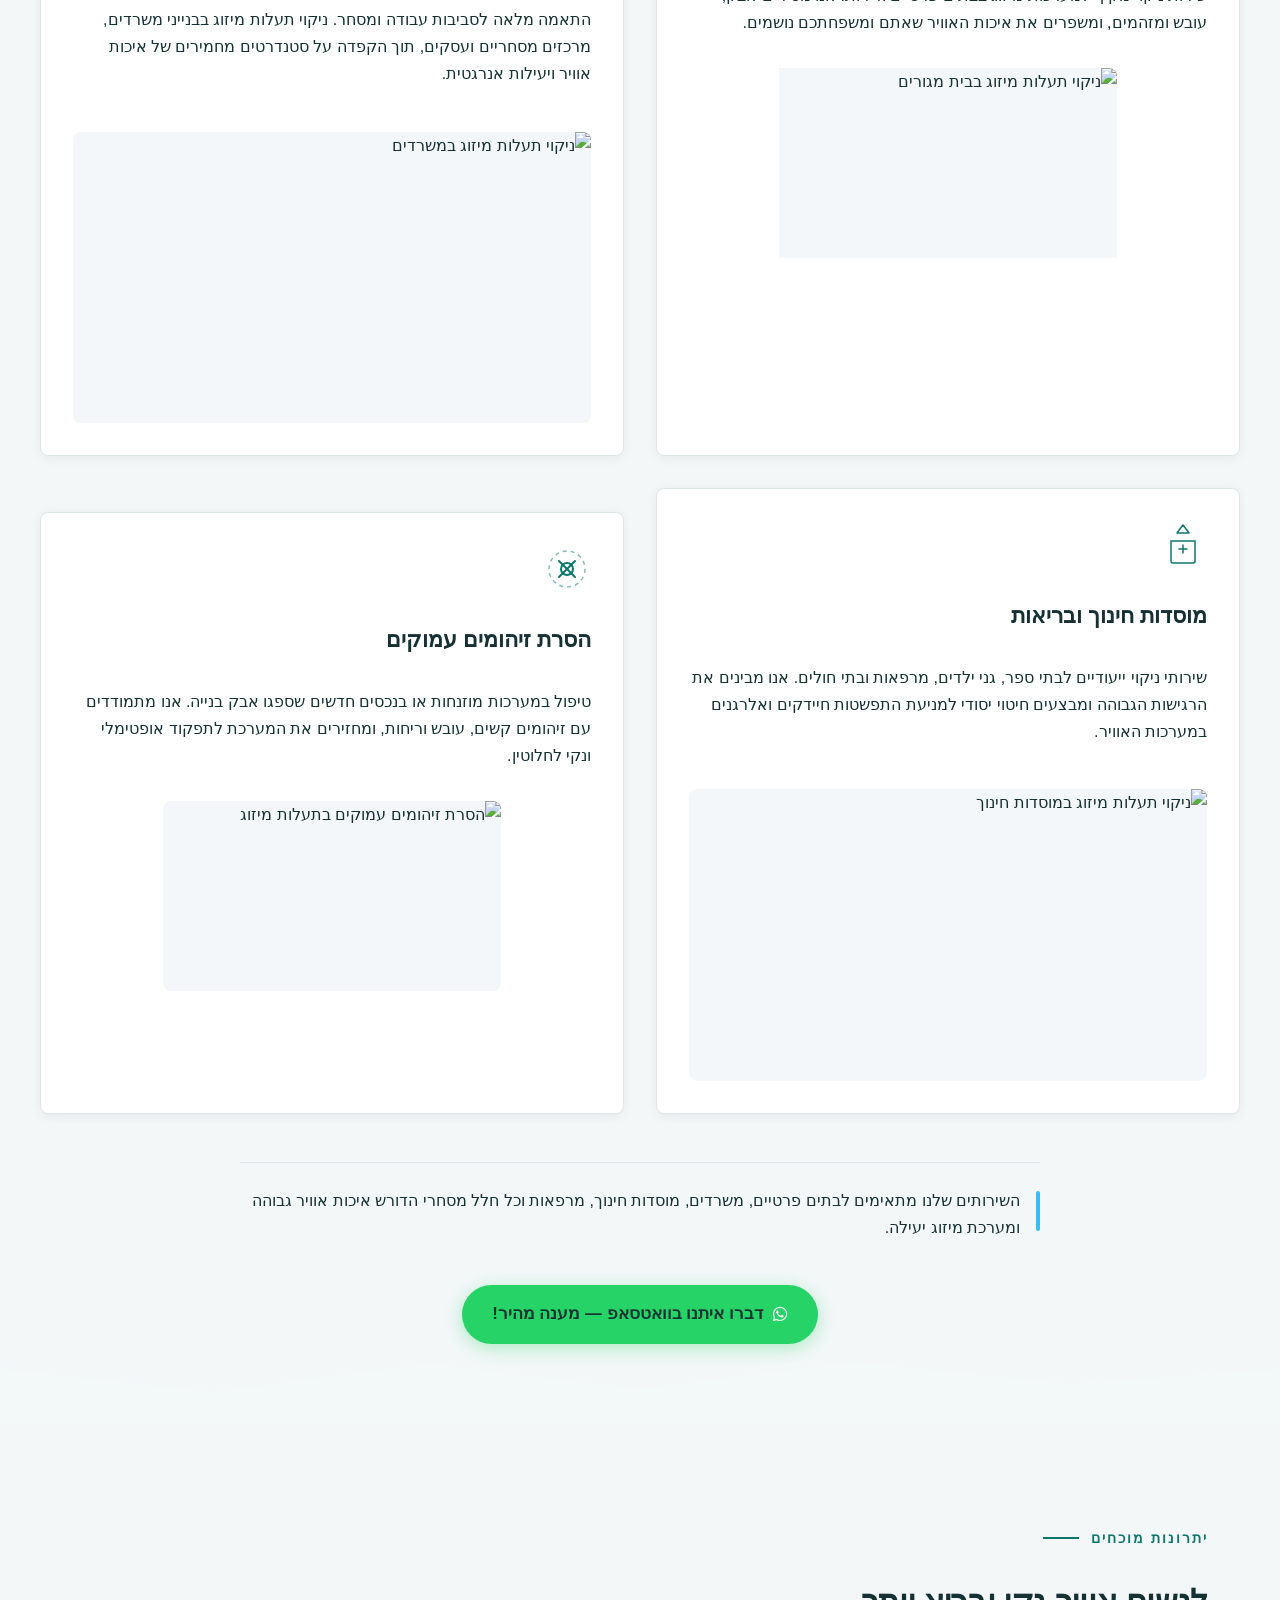
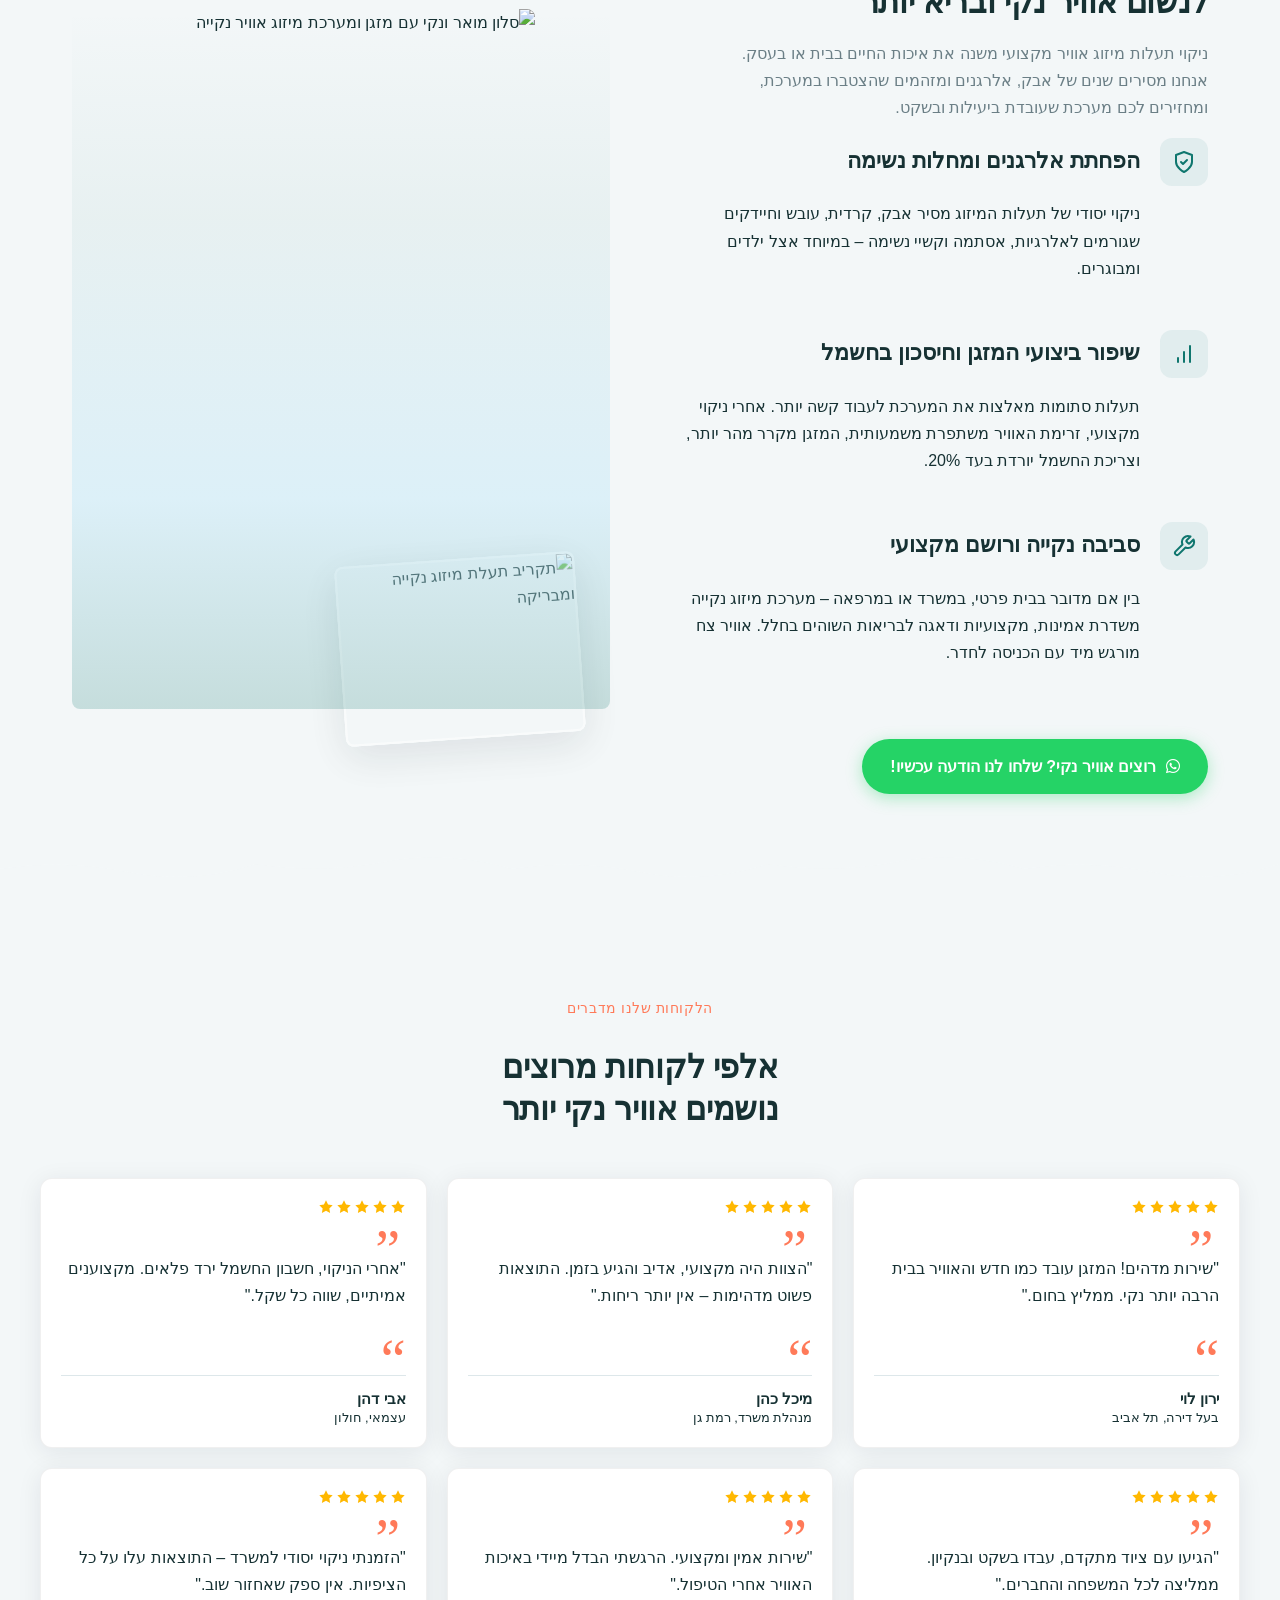
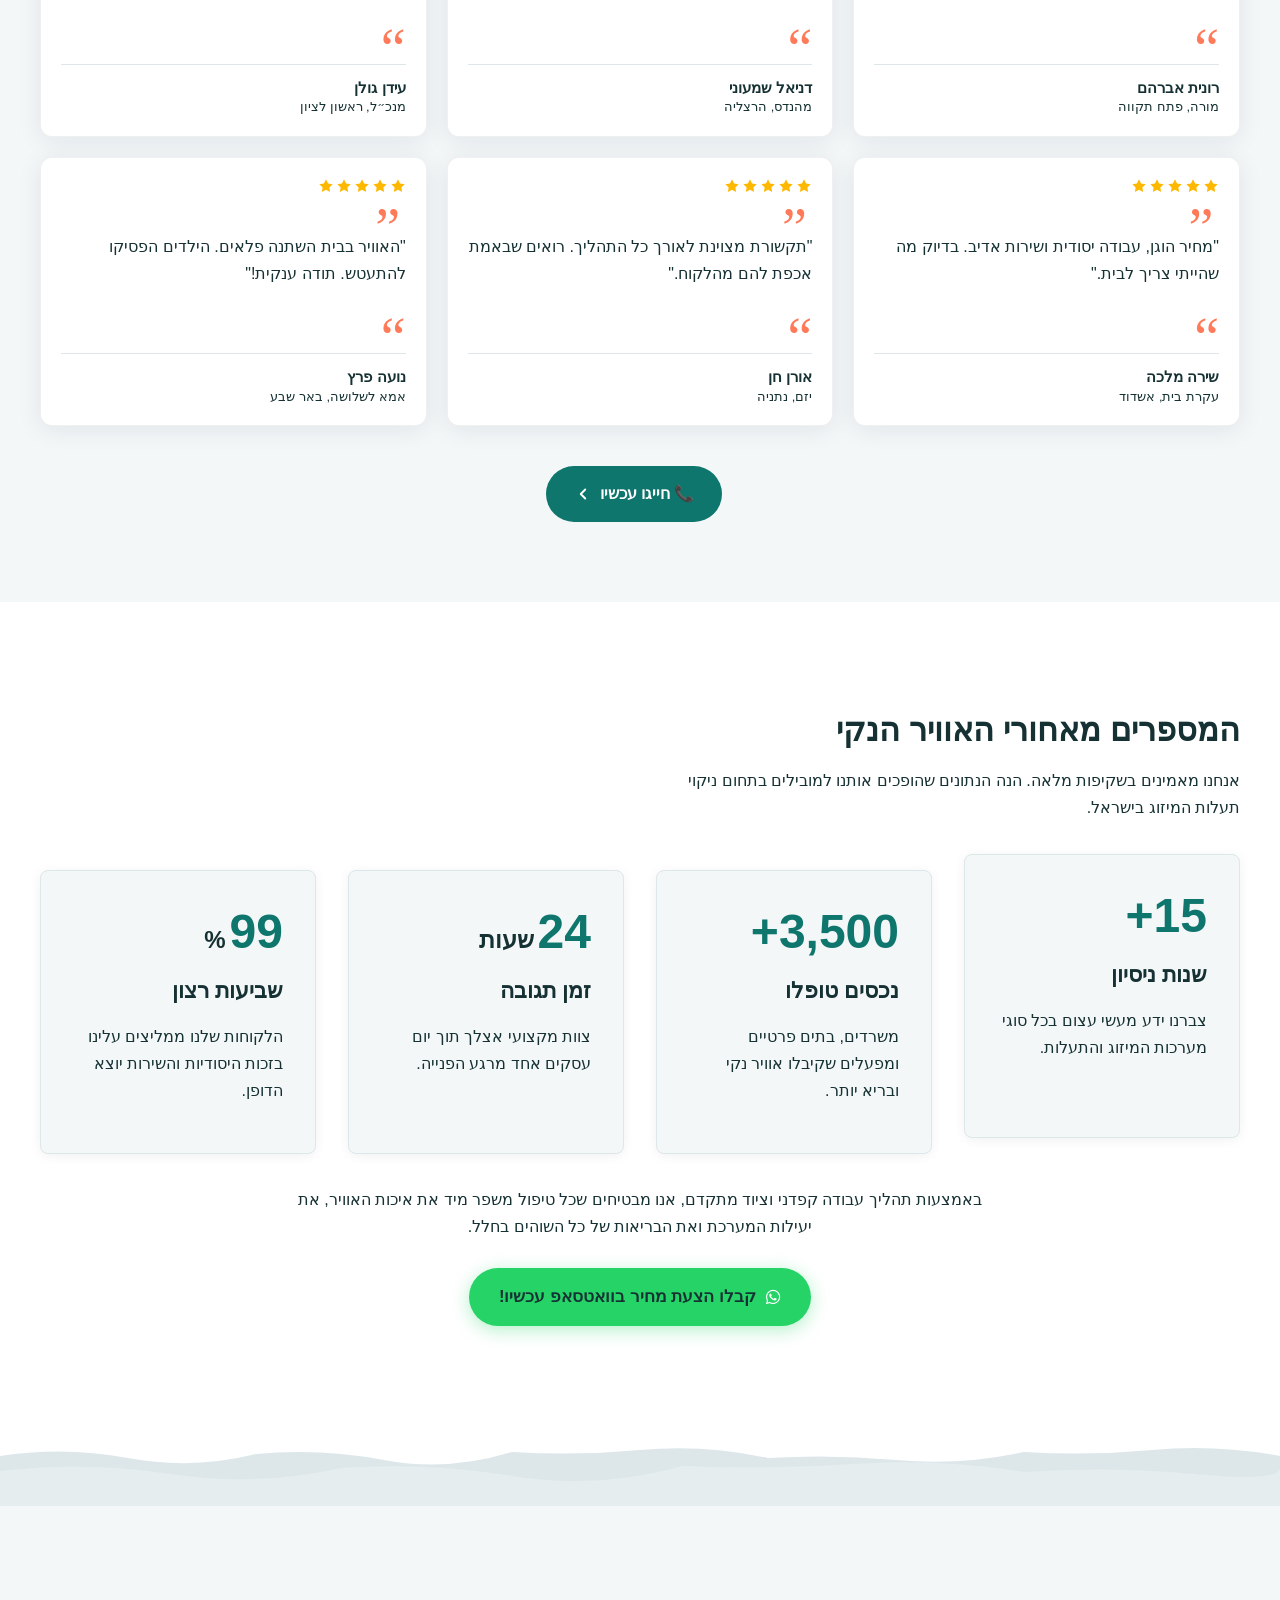
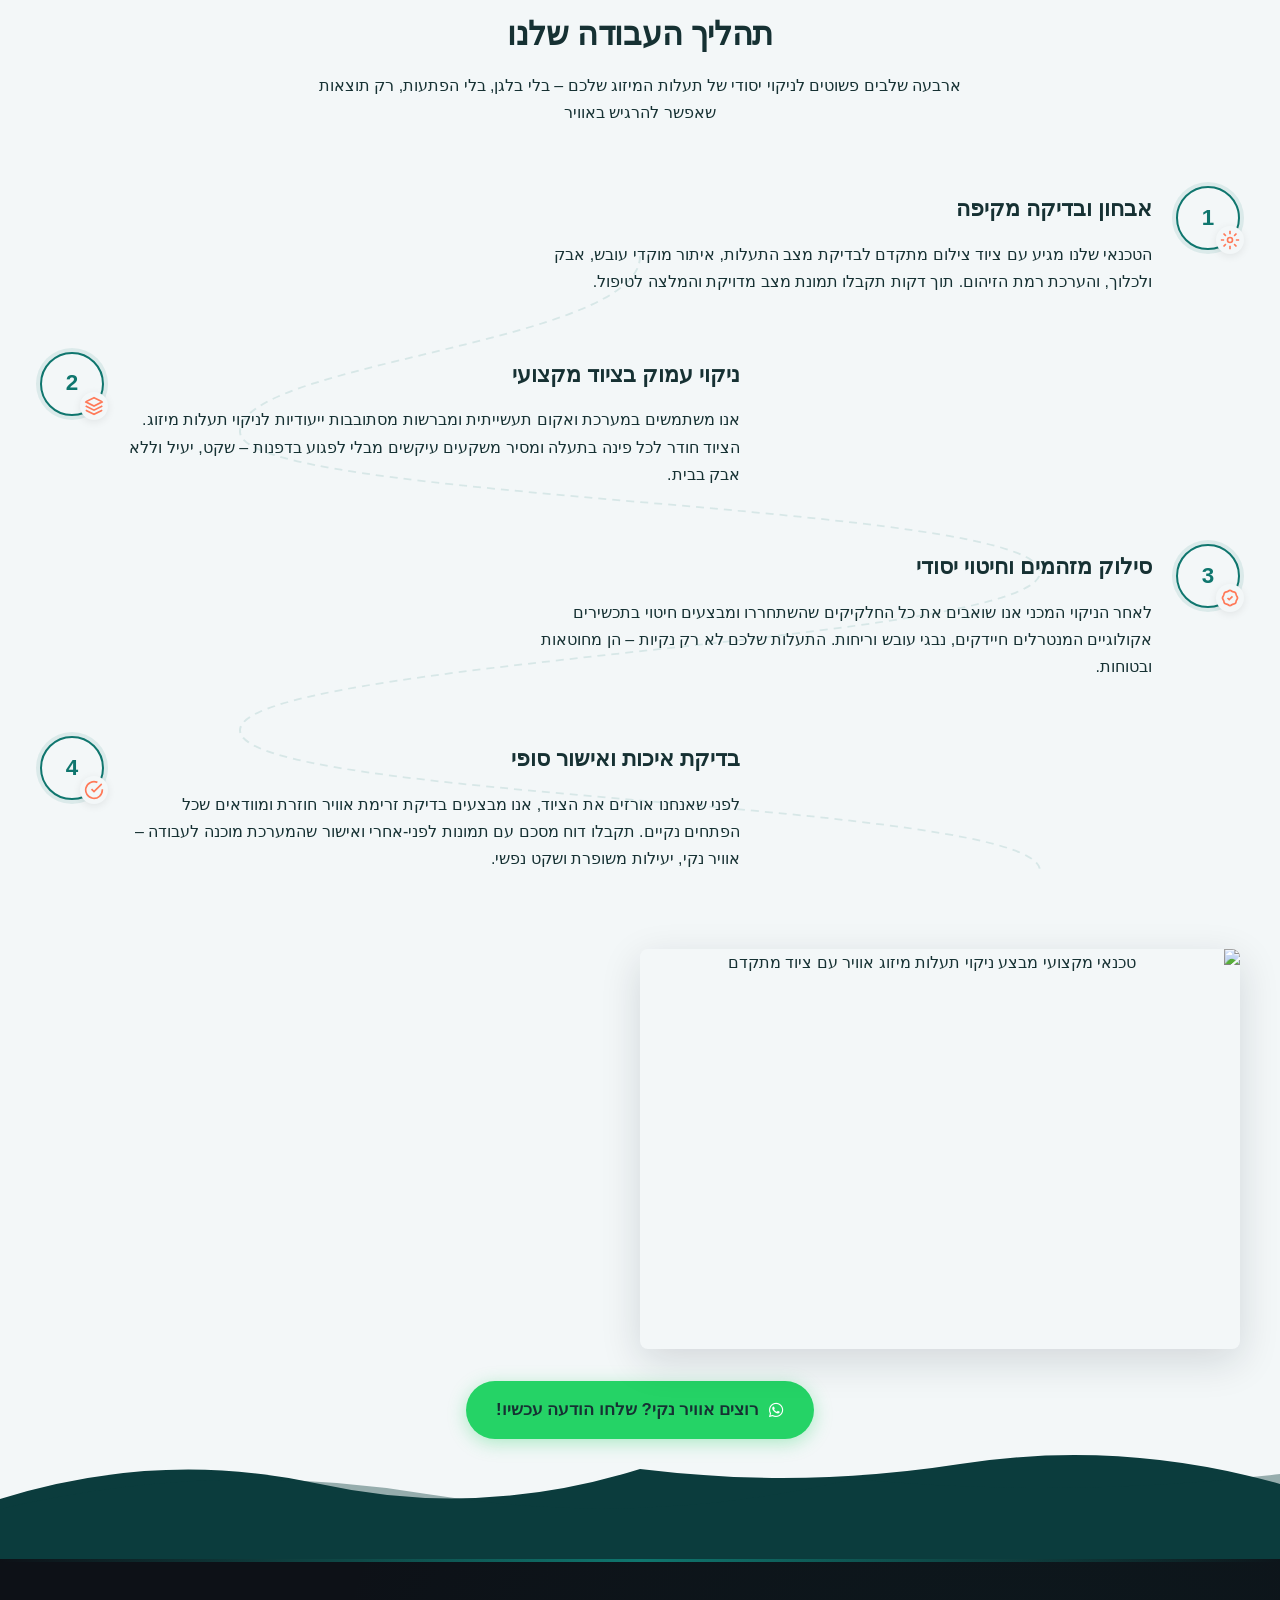
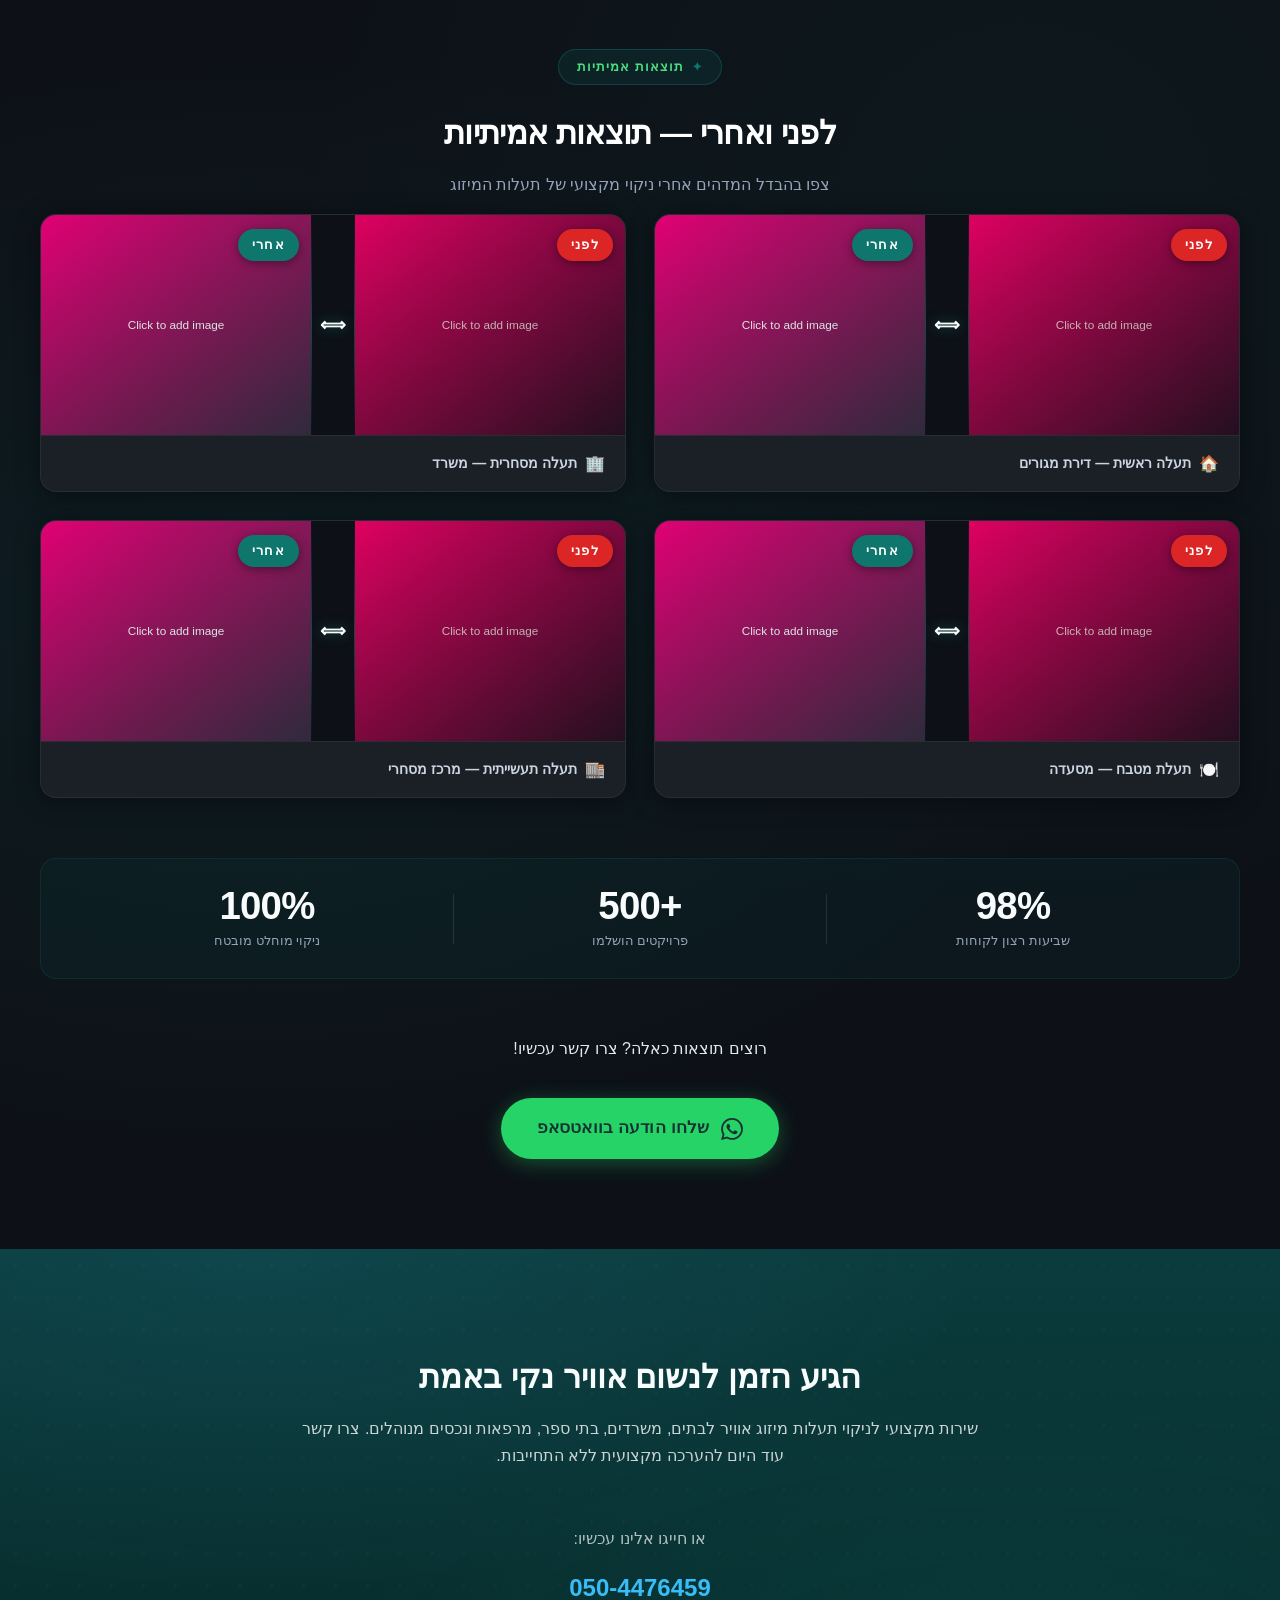
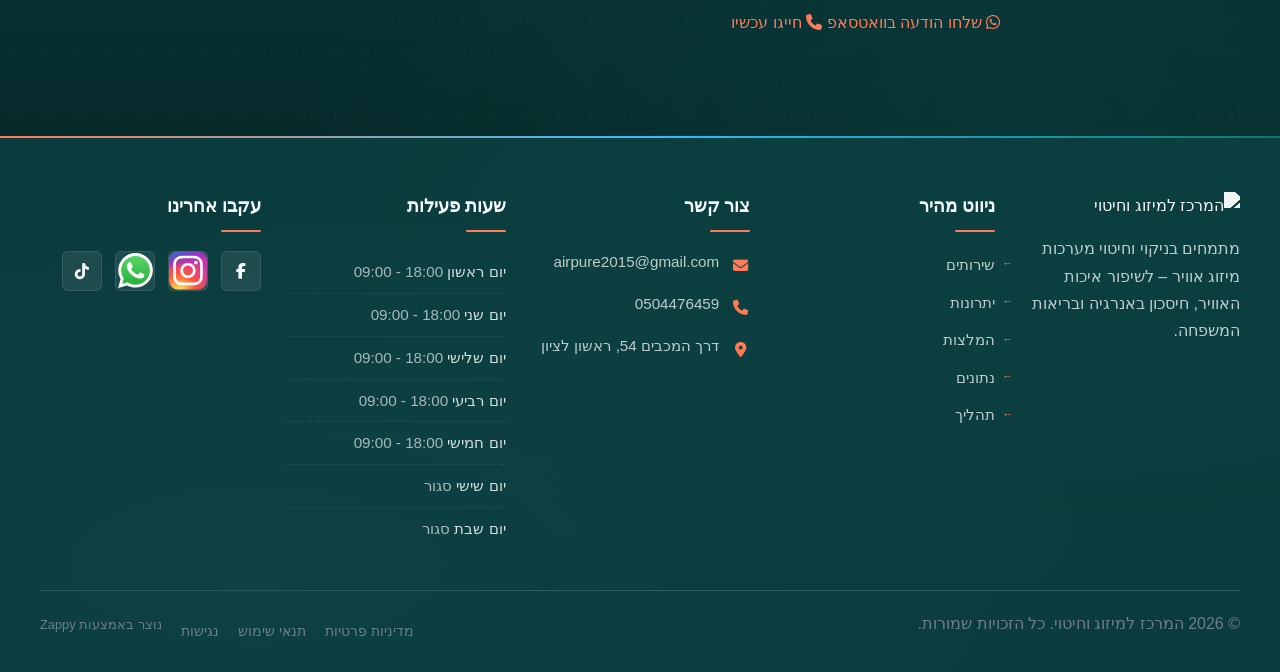
==== commit 08798f67: "Background sync: Progressive GitHub Sync" ====
--- a/public/index.html
+++ b/public/index.html
@@ -1559,6 +1559,150 @@
   </div>
 </section>
 
+<section class="ba-gallery-section" dir="rtl" aria-label="גלריית לפני ואחרי ניקוי תעלות מיזוג אוויר">
+  <div class="ba-gallery-container">
+
+    <!-- Section Header -->
+    <header class="ba-gallery-header">
+      <div class="ba-gallery-badge">
+        <span class="ba-badge-icon">✦</span>
+        תוצאות אמיתיות
+      </div>
+      <h2 class="ba-gallery-title">לפני ואחרי — תוצאות אמיתיות</h2>
+      <p class="ba-gallery-subtitle">צפו בהבדל המדהים אחרי ניקוי מקצועי של תעלות המיזוג</p>
+    </header>
+
+    <!-- Comparison Cards Grid -->
+    <div class="ba-cards-grid">
+
+      <!-- Card 1 -->
+      <article class="ba-card" aria-label="השוואה 1: תעלה ראשית מגורים">
+        <div class="ba-card-inner">
+          <div class="ba-image-wrapper ba-before">
+            <img src="data:image/svg+xml,%3Csvg xmlns=%27http://www.w3.org/2000/svg%27 width=%27400%27 height=%27300%27%3E%3Cdefs%3E%3ClinearGradient id=%27grad%27 x1=%270%25%27 y1=%270%25%27 x2=%27100%25%27 y2=%27100%25%27%3E%3Cstop offset=%270%25%27 style=%27stop-color:%23FF0083;stop-opacity:1%27 /%3E%3Cstop offset=%27100%25%27 style=%27stop-color:%23FF008320;stop-opacity:1%27 /%3E%3C/linearGradient%3E%3C/defs%3E%3Crect width=%27100%25%27 height=%27100%25%27 fill=%27url(%23grad)%27/%3E%3Ctext x=%2750%25%27 y=%2750%25%27 font-family=%27Arial, sans-serif%27 font-size=%2716%27 fill=%27white%27 text-anchor=%27middle%27 dy=%27.3em%27 font-weight=%27500%27%3EClick%20to%20add%20image%3C/text%3E%3C/svg%3E" alt="תעלת מיזוג מלוכלכת לפני ניקוי - אבק, עובש ולכלוך כבד" data-placeholder="before-duct-1" data-context="Dirty air conditioning duct interior before cleaning, heavily coated with thick black dust, mold, debris, dark grimy metal walls, close-up industrial photo" class="ba-img">
+            <div class="ba-label ba-label-before" aria-label="לפני ניקוי">לפני</div>
+            <div class="ba-overlay-gradient ba-overlay-before"></div>
+          </div>
+          <div class="ba-divider-line" aria-hidden="true">
+            <span class="ba-divider-icon">⟺</span>
+          </div>
+          <div class="ba-image-wrapper ba-after">
+            <img src="data:image/svg+xml,%3Csvg xmlns=%27http://www.w3.org/2000/svg%27 width=%27400%27 height=%27300%27%3E%3Cdefs%3E%3ClinearGradient id=%27grad%27 x1=%270%25%27 y1=%270%25%27 x2=%27100%25%27 y2=%27100%25%27%3E%3Cstop offset=%270%25%27 style=%27stop-color:%23FF0083;stop-opacity:1%27 /%3E%3Cstop offset=%27100%25%27 style=%27stop-color:%23FF008320;stop-opacity:1%27 /%3E%3C/linearGradient%3E%3C/defs%3E%3Crect width=%27100%25%27 height=%27100%25%27 fill=%27url(%23grad)%27/%3E%3Ctext x=%2750%25%27 y=%2750%25%27 font-family=%27Arial, sans-serif%27 font-size=%2716%27 fill=%27white%27 text-anchor=%27middle%27 dy=%27.3em%27 font-weight=%27500%27%3EClick%20to%20add%20image%3C/text%3E%3C/svg%3E" alt="תעלת מיזוג נקייה ומבריקה אחרי ניקוי מקצועי" data-placeholder="after-duct-1" data-context="Clean shiny air conditioning duct interior after professional cleaning, spotless polished metal walls, bright reflective surface, no dust or debris, close-up industrial photo" class="ba-img">
+            <div class="ba-label ba-label-after" aria-label="אחרי ניקוי">אחרי</div>
+            <div class="ba-overlay-gradient ba-overlay-after"></div>
+          </div>
+        </div>
+        <div class="ba-card-caption">
+          <span class="ba-caption-icon">🏠</span>
+          תעלה ראשית — דירת מגורים
+        </div>
+      </article>
+
+      <!-- Card 2 -->
+      <article class="ba-card" aria-label="השוואה 2: תעלת מסחרי משרד">
+        <div class="ba-card-inner">
+          <div class="ba-image-wrapper ba-before">
+            <img src="data:image/svg+xml,%3Csvg xmlns=%27http://www.w3.org/2000/svg%27 width=%27400%27 height=%27300%27%3E%3Cdefs%3E%3ClinearGradient id=%27grad%27 x1=%270%25%27 y1=%270%25%27 x2=%27100%25%27 y2=%27100%25%27%3E%3Cstop offset=%270%25%27 style=%27stop-color:%23FF0083;stop-opacity:1%27 /%3E%3Cstop offset=%27100%25%27 style=%27stop-color:%23FF008320;stop-opacity:1%27 /%3E%3C/linearGradient%3E%3C/defs%3E%3Crect width=%27100%25%27 height=%27100%25%27 fill=%27url(%23grad)%27/%3E%3Ctext x=%2750%25%27 y=%2750%25%27 font-family=%27Arial, sans-serif%27 font-size=%2716%27 fill=%27white%27 text-anchor=%27middle%27 dy=%27.3em%27 font-weight=%27500%27%3EClick%20to%20add%20image%3C/text%3E%3C/svg%3E" alt="תעלת מיזוג מסחרית מלוכלכת לפני ניקוי - עובש ואבק" data-placeholder="before-duct-2" data-context="Commercial office air duct before cleaning, thick layers of grey dust and black mold buildup, dark dirty interior, cobwebs, grimy metal surface, professional inspection photo" class="ba-img">
+            <div class="ba-label ba-label-before" aria-label="לפני ניקוי">לפני</div>
+            <div class="ba-overlay-gradient ba-overlay-before"></div>
+          </div>
+          <div class="ba-divider-line" aria-hidden="true">
+            <span class="ba-divider-icon">⟺</span>
+          </div>
+          <div class="ba-image-wrapper ba-after">
+            <img src="data:image/svg+xml,%3Csvg xmlns=%27http://www.w3.org/2000/svg%27 width=%27400%27 height=%27300%27%3E%3Cdefs%3E%3ClinearGradient id=%27grad%27 x1=%270%25%27 y1=%270%25%27 x2=%27100%25%27 y2=%27100%25%27%3E%3Cstop offset=%270%25%27 style=%27stop-color:%23FF0083;stop-opacity:1%27 /%3E%3Cstop offset=%27100%25%27 style=%27stop-color:%23FF008320;stop-opacity:1%27 /%3E%3C/linearGradient%3E%3C/defs%3E%3Crect width=%27100%25%27 height=%27100%25%27 fill=%27url(%23grad)%27/%3E%3Ctext x=%2750%25%27 y=%2750%25%27 font-family=%27Arial, sans-serif%27 font-size=%2716%27 fill=%27white%27 text-anchor=%27middle%27 dy=%27.3em%27 font-weight=%27500%27%3EClick%20to%20add%20image%3C/text%3E%3C/svg%3E" alt="תעלת מיזוג מסחרית נקייה ומבריקה אחרי ניקוי" data-placeholder="after-duct-2" data-context="Commercial office air duct after professional cleaning, pristine shiny metal interior, bright clean galvanized steel surface, no contamination, professional HVAC cleaning result" class="ba-img">
+            <div class="ba-label ba-label-after" aria-label="אחרי ניקוי">אחרי</div>
+            <div class="ba-overlay-gradient ba-overlay-after"></div>
+          </div>
+        </div>
+        <div class="ba-card-caption">
+          <span class="ba-caption-icon">🏢</span>
+          תעלה מסחרית — משרד
+        </div>
+      </article>
+
+      <!-- Card 3 -->
+      <article class="ba-card" aria-label="השוואה 3: תעלת מסעדה">
+        <div class="ba-card-inner">
+          <div class="ba-image-wrapper ba-before">
+            <img src="data:image/svg+xml,%3Csvg xmlns=%27http://www.w3.org/2000/svg%27 width=%27400%27 height=%27300%27%3E%3Cdefs%3E%3ClinearGradient id=%27grad%27 x1=%270%25%27 y1=%270%25%27 x2=%27100%25%27 y2=%27100%25%27%3E%3Cstop offset=%270%25%27 style=%27stop-color:%23FF0083;stop-opacity:1%27 /%3E%3Cstop offset=%27100%25%27 style=%27stop-color:%23FF008320;stop-opacity:1%27 /%3E%3C/linearGradient%3E%3C/defs%3E%3Crect width=%27100%25%27 height=%27100%25%27 fill=%27url(%23grad)%27/%3E%3Ctext x=%2750%25%27 y=%2750%25%27 font-family=%27Arial, sans-serif%27 font-size=%2716%27 fill=%27white%27 text-anchor=%27middle%27 dy=%27.3em%27 font-weight=%27500%27%3EClick%20to%20add%20image%3C/text%3E%3C/svg%3E" alt="תעלת מיזוג מסעדה מלוכלכת לפני ניקוי - שמן ואבק" data-placeholder="before-duct-3" data-context="Restaurant kitchen air duct before cleaning, heavily coated with grease, oil residue, black soot and dust, extremely dirty dark interior, health hazard, close-up photo" class="ba-img">
+            <div class="ba-label ba-label-before" aria-label="לפני ניקוי">לפני</div>
+            <div class="ba-overlay-gradient ba-overlay-before"></div>
+          </div>
+          <div class="ba-divider-line" aria-hidden="true">
+            <span class="ba-divider-icon">⟺</span>
+          </div>
+          <div class="ba-image-wrapper ba-after">
+            <img src="data:image/svg+xml,%3Csvg xmlns=%27http://www.w3.org/2000/svg%27 width=%27400%27 height=%27300%27%3E%3Cdefs%3E%3ClinearGradient id=%27grad%27 x1=%270%25%27 y1=%270%25%27 x2=%27100%25%27 y2=%27100%25%27%3E%3Cstop offset=%270%25%27 style=%27stop-color:%23FF0083;stop-opacity:1%27 /%3E%3Cstop offset=%27100%25%27 style=%27stop-color:%23FF008320;stop-opacity:1%27 /%3E%3C/linearGradient%3E%3C/defs%3E%3Crect width=%27100%25%27 height=%27100%25%27 fill=%27url(%23grad)%27/%3E%3Ctext x=%2750%25%27 y=%2750%25%27 font-family=%27Arial, sans-serif%27 font-size=%2716%27 fill=%27white%27 text-anchor=%27middle%27 dy=%27.3em%27 font-weight=%27500%27%3EClick%20to%20add%20image%3C/text%3E%3C/svg%3E" alt="תעלת מיזוג מסעדה נקייה אחרי ניקוי מקצועי" data-placeholder="after-duct-3" data-context="Restaurant kitchen air duct after professional deep cleaning, perfectly clean shiny metal surface, grease-free polished interior, bright spotless galvanized steel, professional result" class="ba-img">
+            <div class="ba-label ba-label-after" aria-label="אחרי ניקוי">אחרי</div>
+            <div class="ba-overlay-gradient ba-overlay-after"></div>
+          </div>
+        </div>
+        <div class="ba-card-caption">
+          <span class="ba-caption-icon">🍽️</span>
+          תעלת מטבח — מסעדה
+        </div>
+      </article>
+
+      <!-- Card 4 -->
+      <article class="ba-card" aria-label="השוואה 4: תעלת מרכז מסחרי">
+        <div class="ba-card-inner">
+          <div class="ba-image-wrapper ba-before">
+            <img src="data:image/svg+xml,%3Csvg xmlns=%27http://www.w3.org/2000/svg%27 width=%27400%27 height=%27300%27%3E%3Cdefs%3E%3ClinearGradient id=%27grad%27 x1=%270%25%27 y1=%270%25%27 x2=%27100%25%27 y2=%27100%25%27%3E%3Cstop offset=%270%25%27 style=%27stop-color:%23FF0083;stop-opacity:1%27 /%3E%3Cstop offset=%27100%25%27 style=%27stop-color:%23FF008320;stop-opacity:1%27 /%3E%3C/linearGradient%3E%3C/defs%3E%3Crect width=%27100%25%27 height=%27100%25%27 fill=%27url(%23grad)%27/%3E%3Ctext x=%2750%25%27 y=%2750%25%27 font-family=%27Arial, sans-serif%27 font-size=%2716%27 fill=%27white%27 text-anchor=%27middle%27 dy=%27.3em%27 font-weight=%27500%27%3EClick%20to%20add%20image%3C/text%3E%3C/svg%3E" alt="תעלת מיזוג גדולה מלוכלכת לפני ניקוי - אבק ולכלוך מצטבר" data-placeholder="before-duct-4" data-context="Large industrial HVAC duct before cleaning, years of accumulated dust, black mold patches, rust, debris and contamination, dark grimy interior, wide angle inspection photo" class="ba-img">
+            <div class="ba-label ba-label-before" aria-label="לפני ניקוי">לפני</div>
+            <div class="ba-overlay-gradient ba-overlay-before"></div>
+          </div>
+          <div class="ba-divider-line" aria-hidden="true">
+            <span class="ba-divider-icon">⟺</span>
+          </div>
+          <div class="ba-image-wrapper ba-after">
+            <img src="data:image/svg+xml,%3Csvg xmlns=%27http://www.w3.org/2000/svg%27 width=%27400%27 height=%27300%27%3E%3Cdefs%3E%3ClinearGradient id=%27grad%27 x1=%270%25%27 y1=%270%25%27 x2=%27100%25%27 y2=%27100%25%27%3E%3Cstop offset=%270%25%27 style=%27stop-color:%23FF0083;stop-opacity:1%27 /%3E%3Cstop offset=%27100%25%27 style=%27stop-color:%23FF008320;stop-opacity:1%27 /%3E%3C/linearGradient%3E%3C/defs%3E%3Crect width=%27100%25%27 height=%27100%25%27 fill=%27url(%23grad)%27/%3E%3Ctext x=%2750%25%27 y=%2750%25%27 font-family=%27Arial, sans-serif%27 font-size=%2716%27 fill=%27white%27 text-anchor=%27middle%27 dy=%27.3em%27 font-weight=%27500%27%3EClick%20to%20add%20image%3C/text%3E%3C/svg%3E" alt="תעלת מיזוג גדולה נקייה ומבריקה אחרי ניקוי מקצועי" data-placeholder="after-duct-4" data-context="Large industrial HVAC duct after professional cleaning, immaculate shiny metal interior, mirror-like clean galvanized surface, no contamination, bright clean air duct, wide angle photo" class="ba-img">
+            <div class="ba-label ba-label-after" aria-label="אחרי ניקוי">אחרי</div>
+            <div class="ba-overlay-gradient ba-overlay-after"></div>
+          </div>
+        </div>
+        <div class="ba-card-caption">
+          <span class="ba-caption-icon">🏬</span>
+          תעלה תעשייתית — מרכז מסחרי
+        </div>
+      </article>
+
+    </div><!-- end grid -->
+
+    <!-- Stats Strip -->
+    <div class="ba-stats-strip" aria-label="נתוני ביצועים">
+      <div class="ba-stat">
+        <span class="ba-stat-number">98%</span>
+        <span class="ba-stat-label">שביעות רצון לקוחות</span>
+      </div>
+      <div class="ba-stat-divider" aria-hidden="true"></div>
+      <div class="ba-stat">
+        <span class="ba-stat-number">+500</span>
+        <span class="ba-stat-label">פרויקטים הושלמו</span>
+      </div>
+      <div class="ba-stat-divider" aria-hidden="true"></div>
+      <div class="ba-stat">
+        <span class="ba-stat-number">100%</span>
+        <span class="ba-stat-label">ניקוי מוחלט מובטח</span>
+      </div>
+    </div>
+
+    <!-- CTA -->
+    <div class="ba-cta-wrapper">
+      <p class="ba-cta-text">רוצים תוצאות כאלה? צרו קשר עכשיו!</p>
+      <a href="https://wa.me/972500000000?text=שלום%2C%20אני%20מעוניין%20בניקוי%20תעלות%20מיזוג%20אוויר" class="ba-cta-btn" target="_blank" rel="noopener noreferrer" aria-label="צרו קשר בוואטסאפ לניקוי תעלות מיזוג">
+        <svg class="ba-whatsapp-icon" viewBox="0 0 24 24" fill="currentColor" aria-hidden="true" focusable="false">
+          <path d="M17.472 14.382c-.297-.149-1.758-.867-2.03-.967-.273-.099-.471-.148-.67.15-.197.297-.767.966-.94 1.164-.173.199-.347.223-.644.075-.297-.15-1.255-.463-2.39-1.475-.883-.788-1.48-1.761-1.653-2.059-.173-.297-.018-.458.13-.606.134-.133.298-.347.446-.52.149-.174.198-.298.298-.497.099-.198.05-.371-.025-.52-.075-.149-.669-1.612-.916-2.207-.242-.579-.487-.5-.669-.51-.173-.008-.371-.01-.57-.01-.198 0-.52.074-.792.372-.272.297-1.04 1.016-1.04 2.479 0 1.462 1.065 2.875 1.213 3.074.149.198 2.096 3.2 5.077 4.487.709.306 1.262.489 1.694.625.712.227 1.36.195 1.871.118.571-.085 1.758-.719 2.006-1.413.248-.694.248-1.289.173-1.413-.074-.124-.272-.198-.57-.347m-5.421 7.403h-.004a9.87 9.87 0 01-5.031-1.378l-.361-.214-3.741.982.998-3.648-.235-.374a9.86 9.86 0 01-1.51-5.26c.001-5.45 4.436-9.884 9.888-9.884 2.64 0 5.122 1.03 6.988 2.898a9.825 9.825 0 012.893 6.994c-.003 5.45-4.437 9.884-9.885 9.884m8.413-18.297A11.815 11.815 0 0012.05 0C5.495 0 .16 5.335.157 11.892c0 2.096.547 4.142 1.588 5.945L.057 24l6.305-1.654a11.882 11.882 0 005.683 1.448h.005c6.554 0 11.89-5.335 11.893-11.893a11.821 11.821 0 00-3.48-8.413z"></path>
+        </svg>
+        שלחו הודעה בוואטסאפ
+      </a>
+    </div>
+
+  </div>
+</section>
+
+
+
 <section data-band-index="6" id="cta" class="index-cta-section" data-layout-spec="בית-cta">
   <div class="index-cta-section__bg-layer" aria-hidden="true"></div>
   <div class="index-cta-section__container">
@@ -1664,7 +1808,7 @@
   </div>
 </footer>
   
-  <a href="https://wa.me/972504476459" class="whatsapp-float" aria-label="WhatsApp" style="position: fixed;  bottom: 130px; width: 60px; height: 60px; border-radius: 50%; display: flex; align-items: center; justify-content: center; font-size: 32px; background-color: #25D366; color: #fff; box-shadow: 0 4px 16px rgba(37, 211, 102, 0.4); z-index: 1000"><i class="fab fa-whatsapp"></i></a>
+  <a href="https://wa.me/972504476459?text=%D7%94%D7%99%D7%99%2C%20%D7%A8%D7%90%D7%99%D7%AA%D7%99%20%D7%90%D7%AA%20%D7%94%D7%90%D7%AA%D7%A8%20%D7%A9%D7%9C%D7%9B%D7%9D%20%D7%95%D7%90%D7%A0%D7%99%20%D7%9E%D7%A2%D7%95%D7%A0%D7%99%D7%99%D7%9F%20%D7%91%D7%99%D7%99%D7%A2%D7%95%D7%A5%20%D7%95%D7%A0%D7%99%D7%A7%D7%95%D7%99%20%D7%9C%D7%9E%D7%96%D7%92%D7%9F%20%D7%9E%D7%99%D7%A0%D7%99%20%D7%9E%D7%A8%D7%9B%D7%96%D7%99" class="whatsapp-float" aria-label="WhatsApp" style="position: fixed;  bottom: 130px; width: 60px; height: 60px; border-radius: 50%; display: flex; align-items: center; justify-content: center; font-size: 32px; background-color: #25D366; color: #fff; box-shadow: 0 4px 16px rgba(37, 211, 102, 0.4); z-index: 1000"><i class="fab fa-whatsapp"></i></a>
   
   <div data-integration="accessibility:toolbar"></div>
 
--- a/styles.css
+++ b/styles.css
@@ -5758,6 +5758,430 @@
   white-space: nowrap;
   font-weight: 600;
 }
+
+/* AI-generated section */
+/* ===== BEFORE & AFTER GALLERY SECTION ===== */
+.ba-gallery-section {
+  background: #0d1117;
+  background-image:
+    radial-gradient(ellipse at 20% 50%, rgba(15, 118, 110, 0.12) 0%, transparent 60%),
+    radial-gradient(ellipse at 80% 20%, rgba(15, 118, 110, 0.08) 0%, transparent 50%);
+  padding: 90px 20px;
+  font-family: system-ui, sans-serif;
+  direction: rtl;
+  overflow: hidden;
+  position: relative;
+}
+
+.ba-gallery-section::before {
+  content: '';
+  position: absolute;
+  top: 0;
+  left: 0;
+  right: 0;
+  height: 3px;
+  background: linear-gradient(90deg, transparent, var(--primary, #0F766E), transparent);
+}
+
+/* --- Container --- */
+.ba-gallery-container {
+  max-width: 1200px;
+  margin: 0 auto;
+}
+
+/* --- Header --- */
+.ba-gallery-header {
+  text-align: center;
+  margin-bottom: 60px;
+}
+
+.ba-gallery-badge {
+  display: inline-flex;
+  align-items: center;
+  gap: 8px;
+  background: rgba(15, 118, 110, 0.15);
+  border: 1px solid rgba(15, 118, 110, 0.4);
+  color: #4ade80;
+  font-size: 13px;
+  font-weight: 600;
+  letter-spacing: 0.08em;
+  padding: 6px 18px;
+  border-radius: 50px;
+  margin-bottom: 20px;
+  text-transform: uppercase;
+}
+
+.ba-badge-icon {
+  color: var(--primary, #0F766E);
+  font-size: 12px;
+}
+
+.ba-gallery-title {
+  font-size: clamp(1.8rem, 4vw, 2.8rem);
+  font-weight: 800;
+  color: #ffffff;
+  margin: 0 0 16px 0;
+  line-height: 1.2;
+  letter-spacing: -0.02em;
+}
+
+.ba-gallery-subtitle {
+  font-size: clamp(1rem, 2vw, 1.2rem);
+  color: #94a3b8;
+  max-width: 600px;
+  margin: 0 auto;
+  line-height: 1.6;
+}
+
+/* --- Cards Grid --- */
+.ba-cards-grid {
+  display: grid;
+  grid-template-columns: repeat(2, 1fr);
+  gap: 28px;
+  margin-bottom: 60px;
+}
+
+/* --- Individual Card --- */
+.ba-card {
+  background: #161b22;
+  border: 1px solid rgba(255, 255, 255, 0.08);
+  border-radius: 16px;
+  overflow: hidden;
+  transition: transform 0.3s ease, box-shadow 0.3s ease, border-color 0.3s ease;
+  box-shadow: 0 4px 24px rgba(0, 0, 0, 0.4);
+}
+
+.ba-card:hover {
+  transform: translateY(-4px);
+  box-shadow: 0 12px 40px rgba(0, 0, 0, 0.6), 0 0 0 1px rgba(15, 118, 110, 0.3);
+  border-color: rgba(15, 118, 110, 0.3);
+}
+
+/* --- Card Inner (side-by-side layout) --- */
+.ba-card-inner {
+  display: flex;
+  flex-direction: row;
+  align-items: stretch;
+  position: relative;
+  height: 220px;
+}
+
+/* --- Image Wrapper --- */
+.ba-image-wrapper {
+  flex: 1;
+  position: relative;
+  overflow: hidden;
+}
+
+.ba-img {
+  width: 100%;
+  height: 100%;
+  object-fit: cover;
+  display: block;
+  transition: transform 0.4s ease;
+}
+
+.ba-card:hover .ba-img {
+  transform: scale(1.04);
+}
+
+/* --- Overlay Gradients --- */
+.ba-overlay-gradient {
+  position: absolute;
+  inset: 0;
+  pointer-events: none;
+}
+
+.ba-overlay-before {
+  background: linear-gradient(
+    135deg,
+    rgba(139, 0, 0, 0.25) 0%,
+    rgba(0, 0, 0, 0.35) 100%
+  );
+}
+
+.ba-overlay-after {
+  background: linear-gradient(
+    135deg,
+    rgba(0, 0, 0, 0.1) 0%,
+    rgba(15, 118, 110, 0.2) 100%
+  );
+}
+
+/* --- Labels --- */
+.ba-label {
+  position: absolute;
+  top: 14px;
+  font-size: 13px;
+  font-weight: 800;
+  letter-spacing: 0.1em;
+  padding: 5px 14px;
+  border-radius: 50px;
+  z-index: 10;
+  text-transform: uppercase;
+  box-shadow: 0 2px 10px rgba(0, 0, 0, 0.4);
+}
+
+.ba-label-before {
+  right: 12px;
+  background: #dc2626;
+  color: #ffffff;
+}
+
+.ba-label-after {
+  right: 12px;
+  background: var(--primary, #0F766E);
+  color: #ffffff;
+}
+
+/* --- Divider Line --- */
+.ba-divider-line {
+  width: 44px;
+  flex-shrink: 0;
+  display: flex;
+  align-items: center;
+  justify-content: center;
+  background: #0d1117;
+  position: relative;
+  z-index: 5;
+}
+
+.ba-divider-line::before,
+.ba-divider-line::after {
+  content: '';
+  position: absolute;
+  top: 0;
+  bottom: 0;
+  width: 1px;
+  background: linear-gradient(to bottom, transparent, rgba(15, 118, 110, 0.6), transparent);
+}
+
+.ba-divider-line::before {
+  right: 0;
+}
+
+.ba-divider-line::after {
+  left: 0;
+}
+
+.ba-divider-icon {
+  font-size: 18px;
+  color: var(--primary, #0F766E);
+  font-weight: 700;
+  line-height: 1;
+  text-shadow: 0 0 12px rgba(15, 118, 110, 0.6);
+}
+
+/* --- Card Caption --- */
+.ba-card-caption {
+  padding: 14px 20px;
+  font-size: 14px;
+  font-weight: 600;
+  color: #cbd5e1;
+  display: flex;
+  align-items: center;
+  gap: 8px;
+  border-top: 1px solid rgba(255, 255, 255, 0.06);
+  background: rgba(255, 255, 255, 0.02);
+}
+
+.ba-caption-icon {
+  font-size: 16px;
+  flex-shrink: 0;
+}
+
+/* --- Stats Strip --- */
+.ba-stats-strip {
+  display: flex;
+  align-items: center;
+  justify-content: center;
+  gap: 0;
+  background: rgba(15, 118, 110, 0.08);
+  border: 1px solid rgba(15, 118, 110, 0.2);
+  border-radius: 16px;
+  padding: 28px 40px;
+  margin-bottom: 56px;
+  flex-wrap: wrap;
+}
+
+.ba-stat {
+  display: flex;
+  flex-direction: column;
+  align-items: center;
+  gap: 6px;
+  padding: 0 40px;
+  flex: 1;
+  min-width: 140px;
+}
+
+.ba-stat-number {
+  font-size: clamp(1.8rem, 3vw, 2.4rem);
+  font-weight: 900;
+  color: var(--primary, #0F766E);
+  line-height: 1;
+  letter-spacing: -0.02em;
+}
+
+.ba-stat-label {
+  font-size: 13px;
+  color: #94a3b8;
+  font-weight: 500;
+  text-align: center;
+  line-height: 1.4;
+}
+
+.ba-stat-divider {
+  width: 1px;
+  height: 50px;
+  background: rgba(255, 255, 255, 0.1);
+  flex-shrink: 0;
+}
+
+/* --- CTA --- */
+.ba-cta-wrapper {
+  text-align: center;
+  display: flex;
+  flex-direction: column;
+  align-items: center;
+  gap: 20px;
+}
+
+.ba-cta-text {
+  font-size: clamp(1rem, 2vw, 1.2rem);
+  color: #e2e8f0;
+  font-weight: 500;
+  margin: 0;
+}
+
+.ba-cta-btn {
+  display: inline-flex;
+  align-items: center;
+  gap: 12px;
+  background: #25d366;
+  color: #ffffff;
+  font-size: 17px;
+  font-weight: 700;
+  padding: 16px 36px;
+  border-radius: 50px;
+  text-decoration: none;
+  transition: background 0.25s ease, transform 0.25s ease, box-shadow 0.25s ease;
+  box-shadow: 0 4px 20px rgba(37, 211, 102, 0.35);
+  letter-spacing: 0.01em;
+  font-family: system-ui, sans-serif;
+}
+
+.ba-cta-btn:hover {
+  background: #1fba58;
+  transform: translateY(-2px);
+  box-shadow: 0 8px 30px rgba(37, 211, 102, 0.5);
+}
+
+.ba-cta-btn:focus-visible {
+  outline: 3px solid #ffffff;
+  outline-offset: 3px;
+}
+
+.ba-whatsapp-icon {
+  width: 22px;
+  height: 22px;
+  flex-shrink: 0;
+}
+
+/* ===== RESPONSIVE ===== */
+@media (max-width: 900px) {
+  .ba-gallery-section {
+    padding: 70px 16px;
+  }
+
+  .ba-cards-grid {
+    grid-template-columns: 1fr;
+    gap: 20px;
+  }
+
+  .ba-stats-strip {
+    padding: 24px 20px;
+    gap: 16px;
+  }
+
+  .ba-stat {
+    padding: 0 20px;
+  }
+
+  .ba-stat-divider {
+    display: none;
+  }
+
+  .ba-stats-strip {
+    flex-wrap: wrap;
+    gap: 20px;
+  }
+
+  .ba-stat {
+    flex: 0 0 auto;
+    min-width: 100px;
+  }
+}
+
+@media (max-width: 600px) {
+  .ba-gallery-section {
+    padding: 56px 14px;
+  }
+
+  .ba-gallery-header {
+    margin-bottom: 40px;
+  }
+
+  .ba-card-inner {
+    height: 180px;
+  }
+
+  .ba-divider-line {
+    width: 34px;
+  }
+
+  .ba-divider-icon {
+    font-size: 14px;
+  }
+
+  .ba-label {
+    font-size: 11px;
+    padding: 4px 10px;
+    top: 10px;
+    right: 8px;
+  }
+
+  .ba-card-caption {
+    font-size: 13px;
+    padding: 12px 16px;
+  }
+
+  .ba-cta-btn {
+    font-size: 15px;
+    padding: 14px 28px;
+    width: 100%;
+    max-width: 340px;
+    justify-content: center;
+  }
+
+  .ba-stats-strip {
+    flex-direction: row;
+    justify-content: space-around;
+  }
+
+  .ba-stat {
+    padding: 0 10px;
+  }
+}
+
+@media (max-width: 400px) {
+  .ba-card-inner {
+    height: 150px;
+  }
+
+  .ba-gallery-title {
+    font-size: 1.6rem;
+  }
+}
 /* mobile-submenu-overflow-fix */
 @media (max-width: 768px) {
   .navbar .sub-menu.mobile-expanded,
